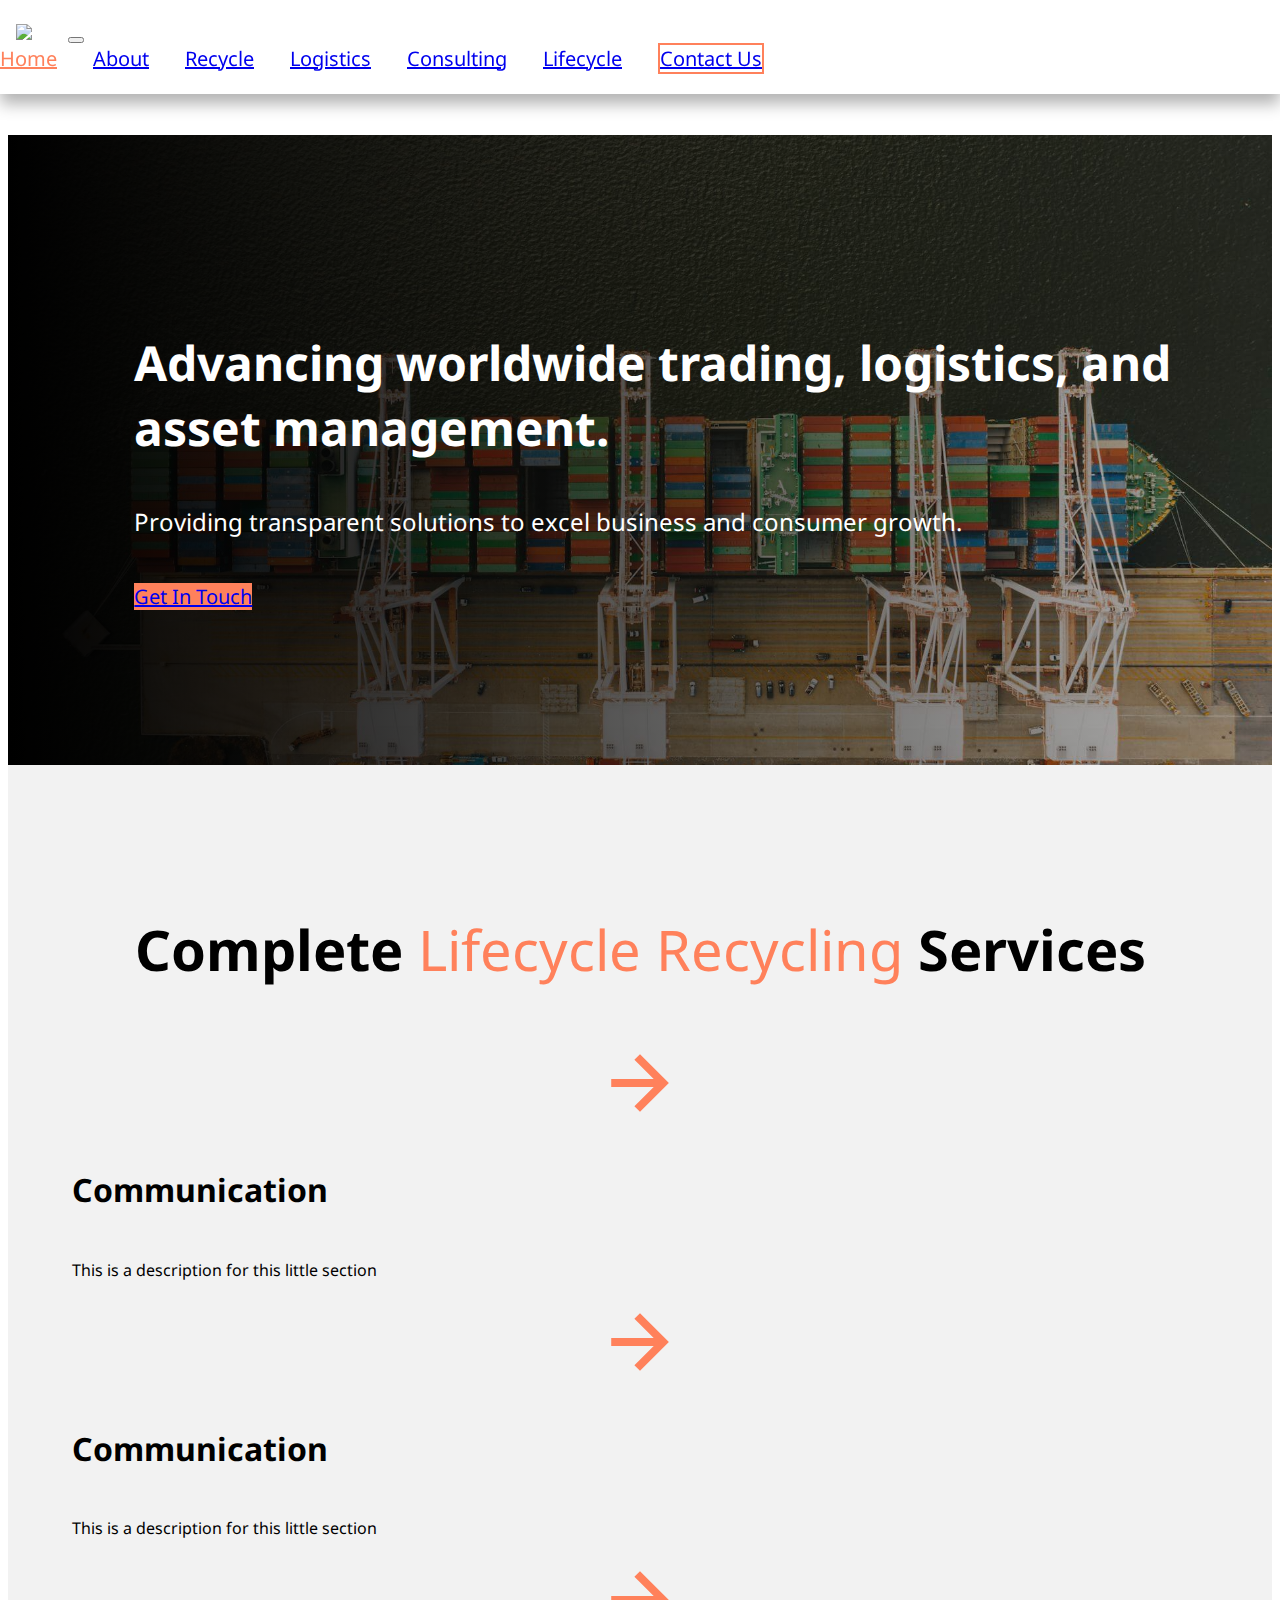
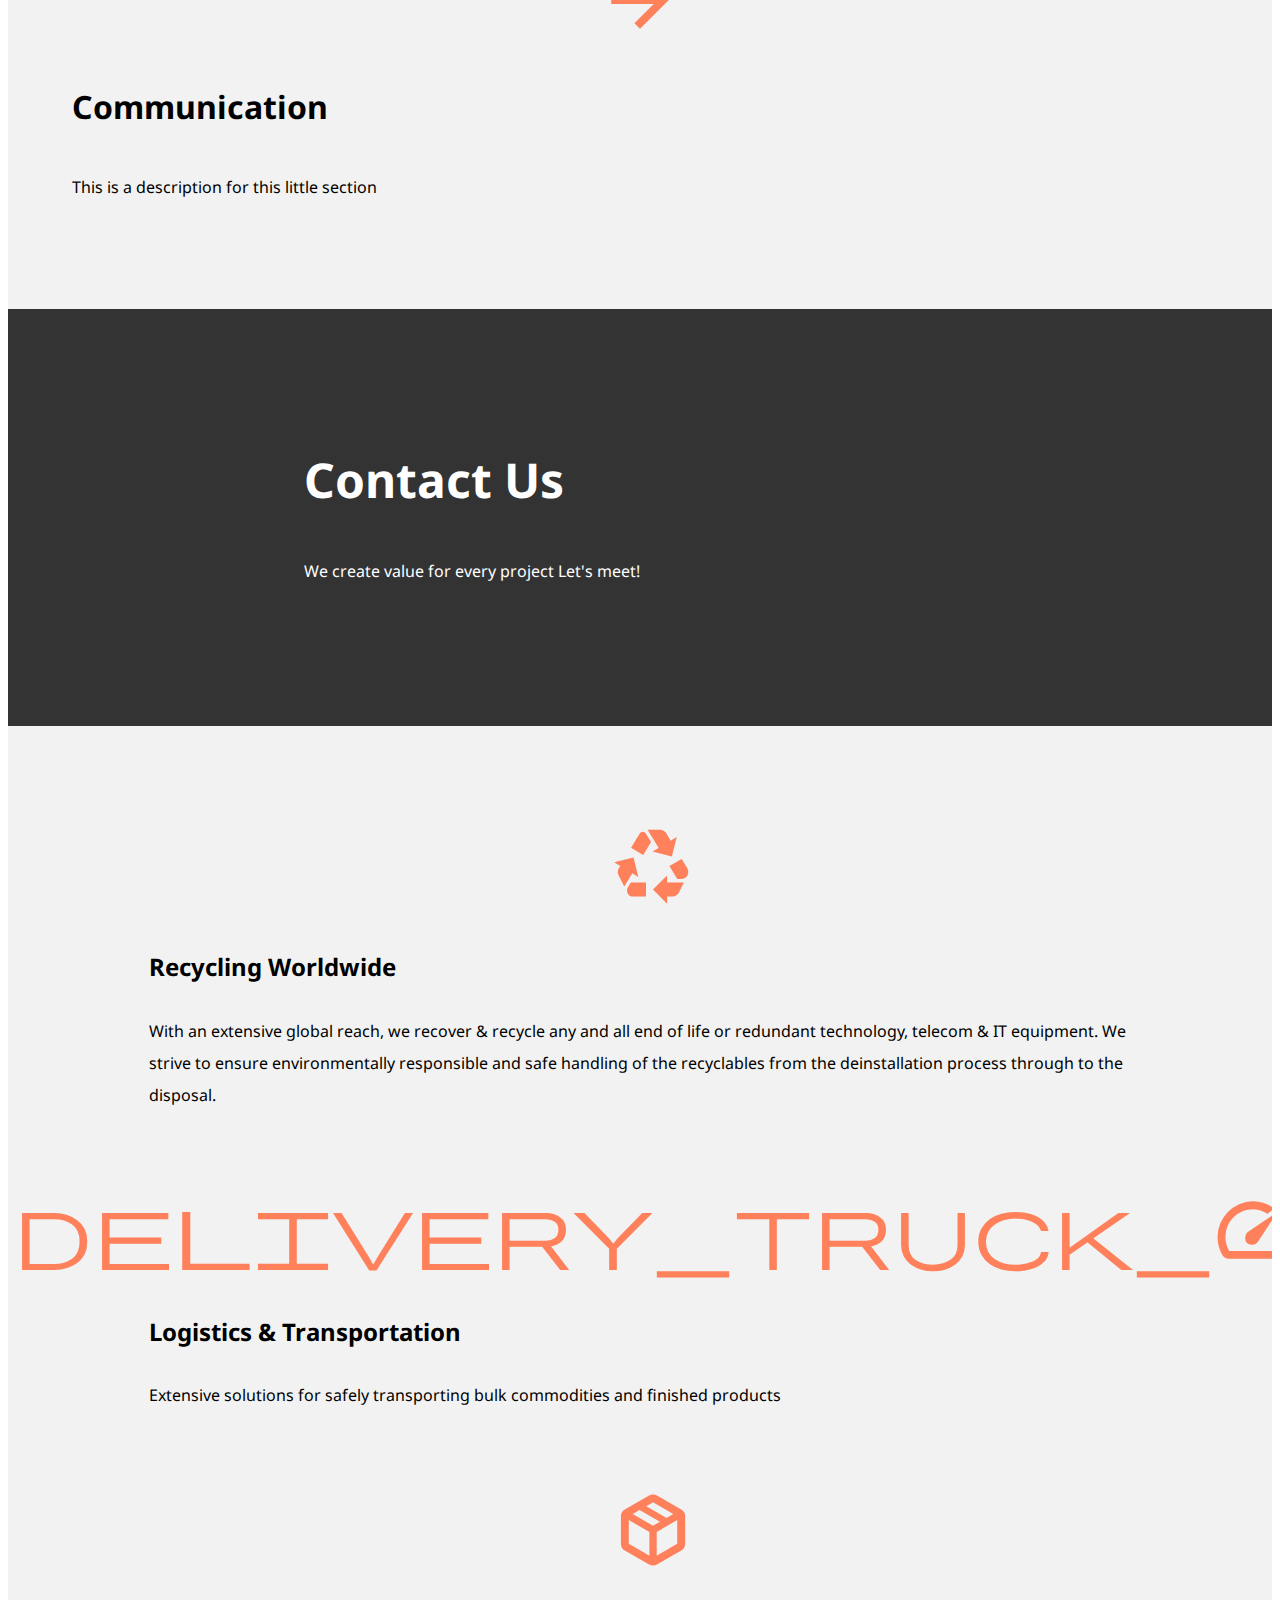
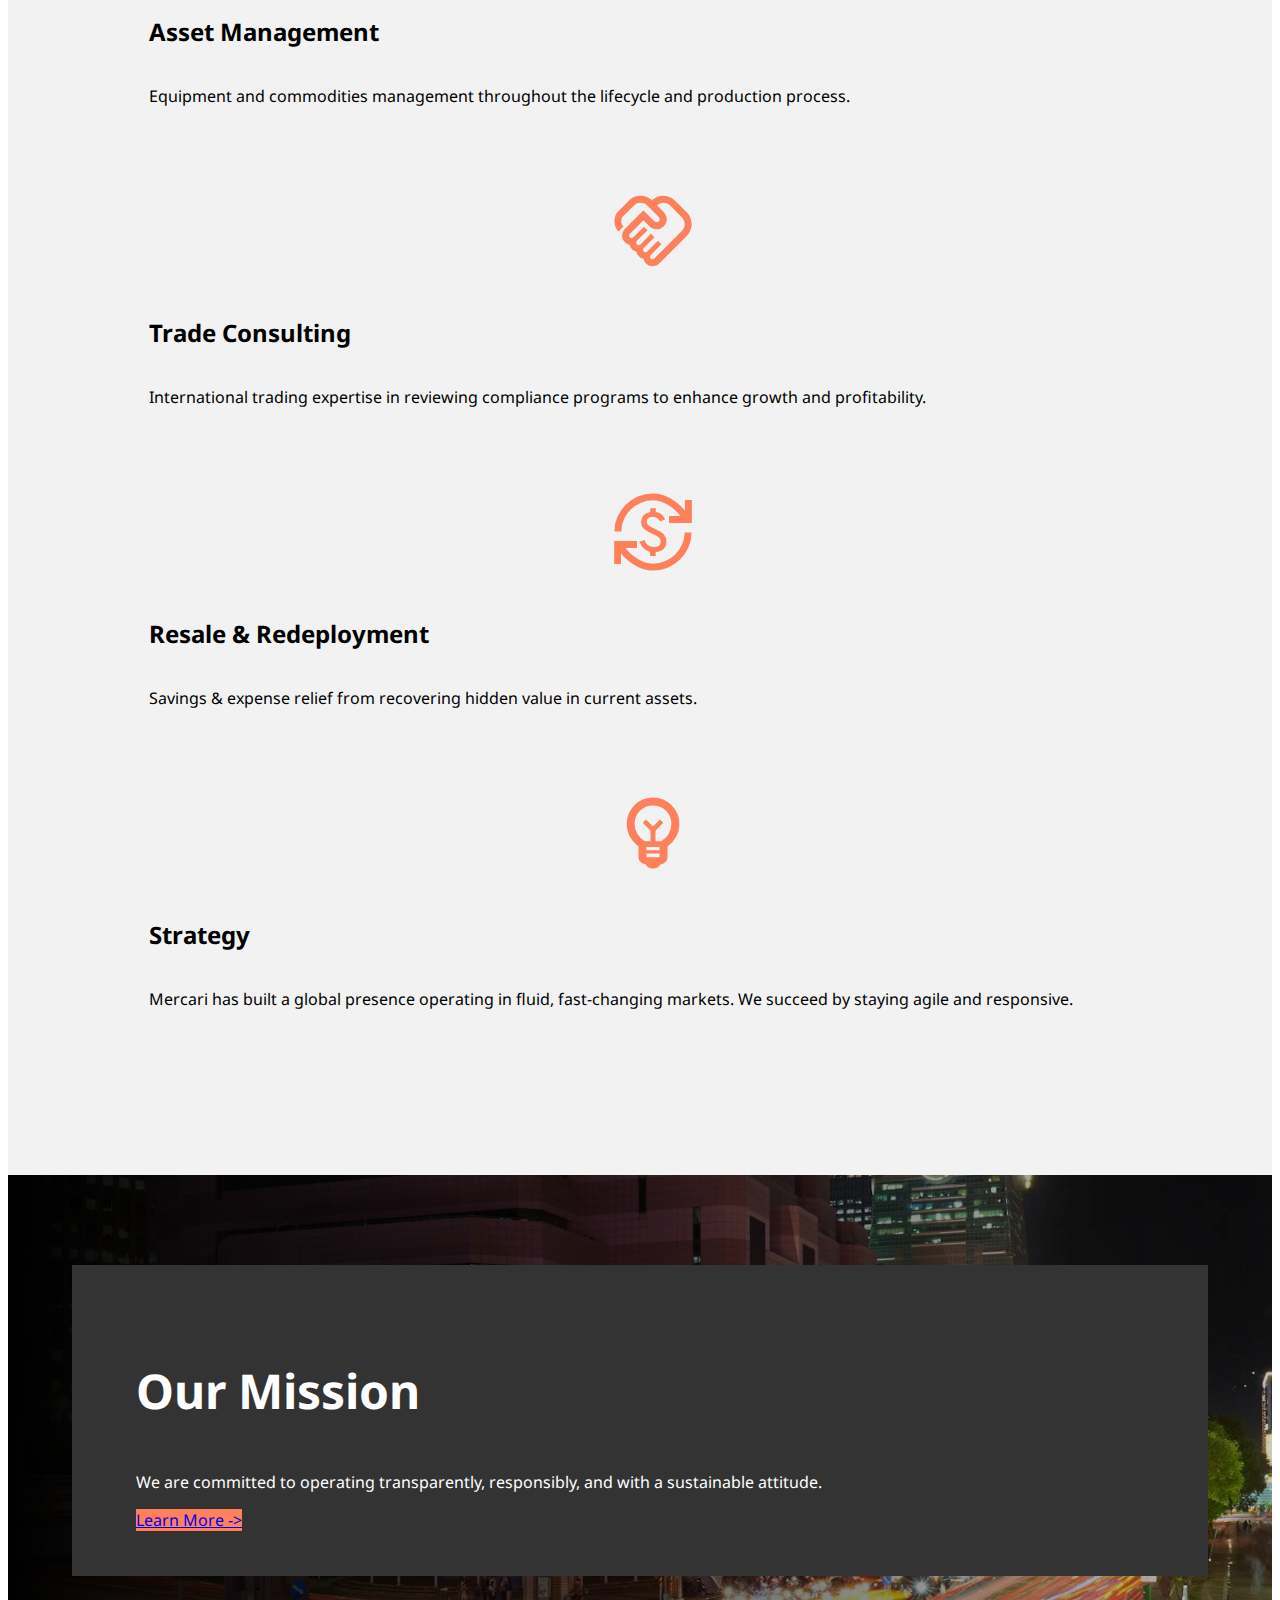
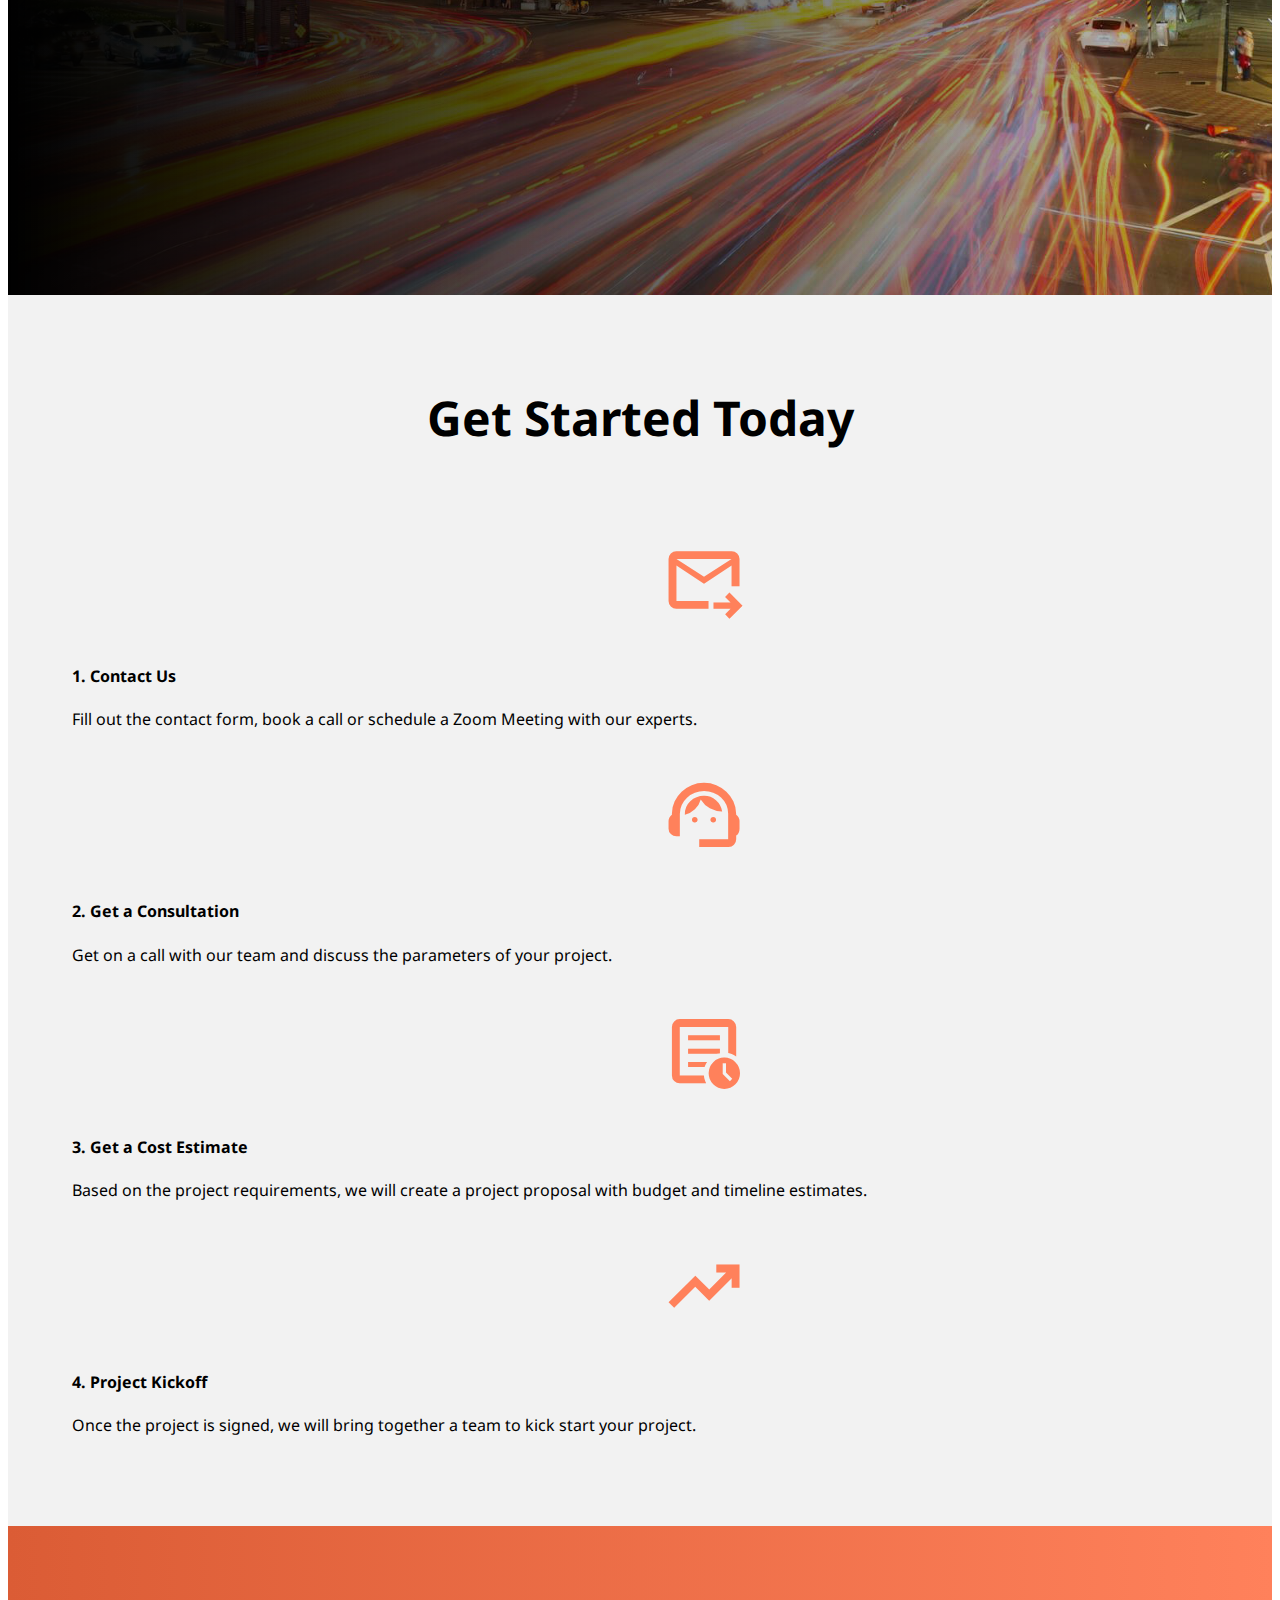
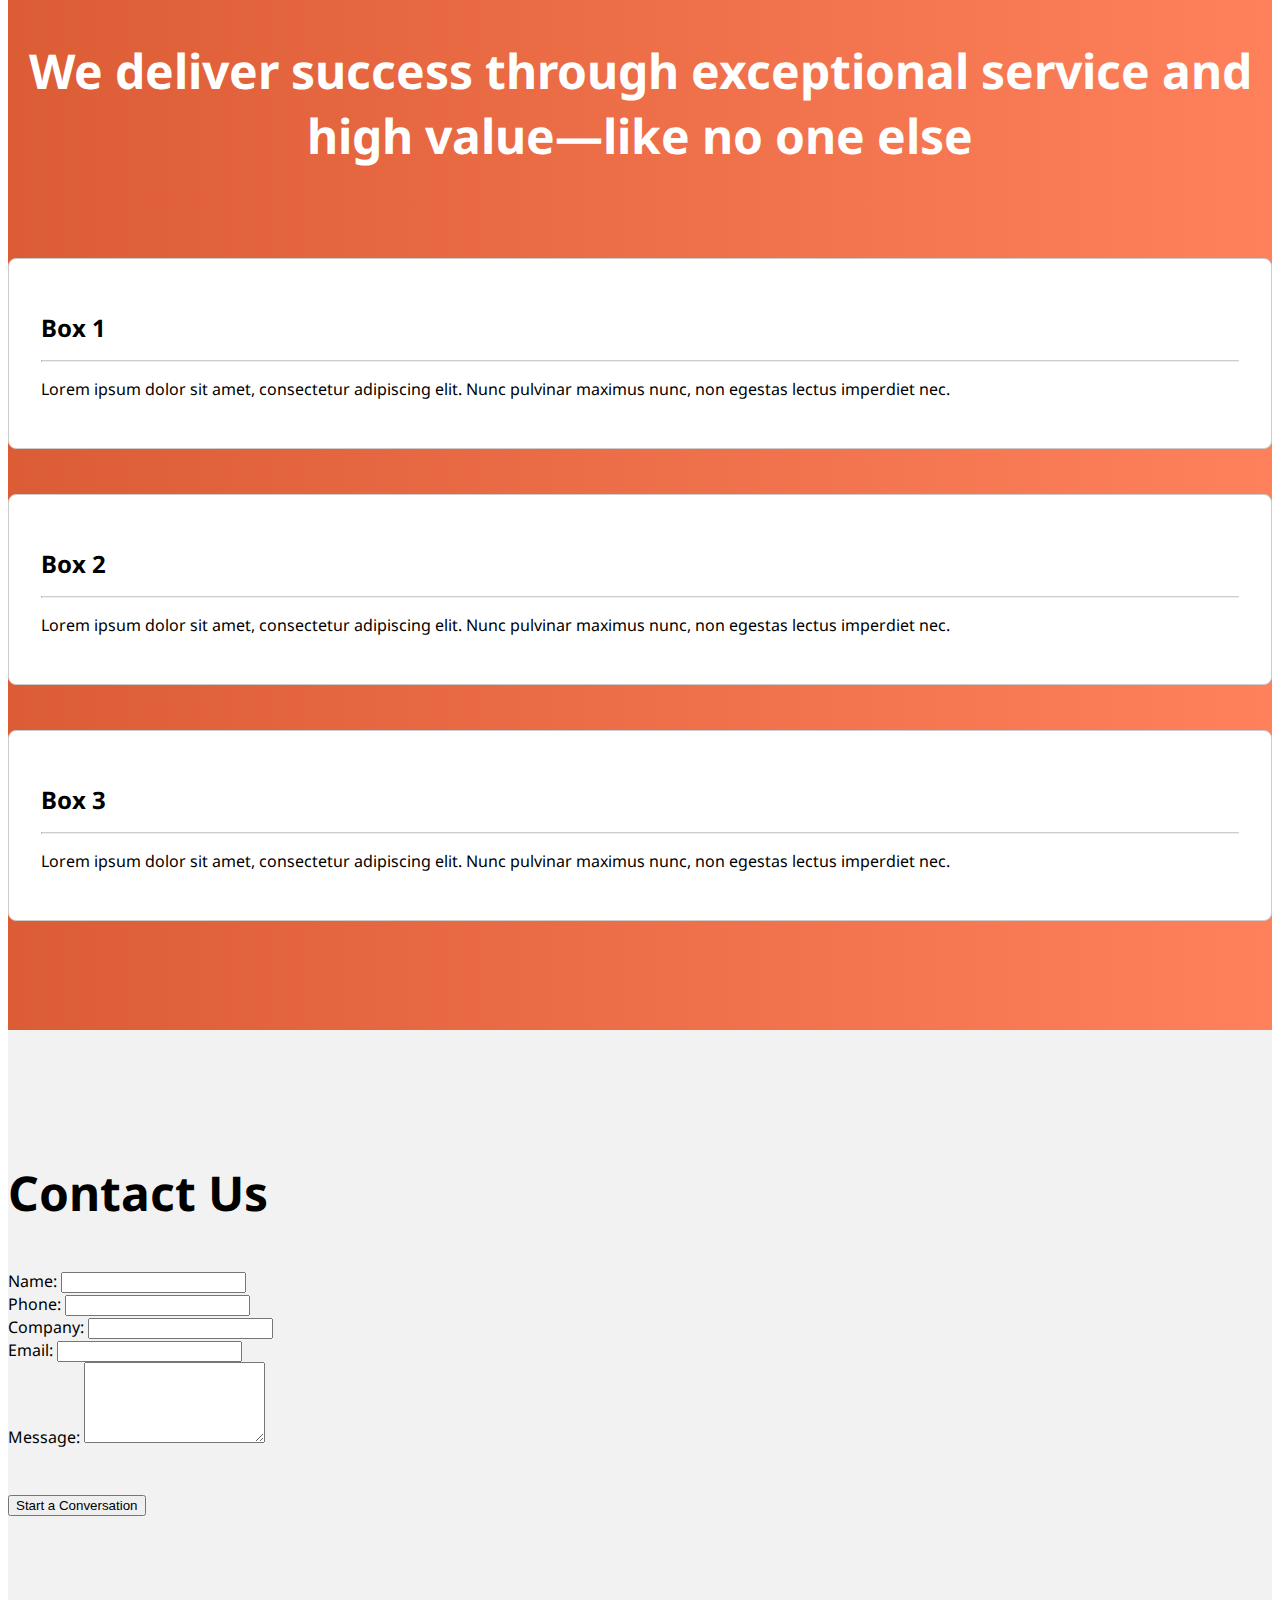
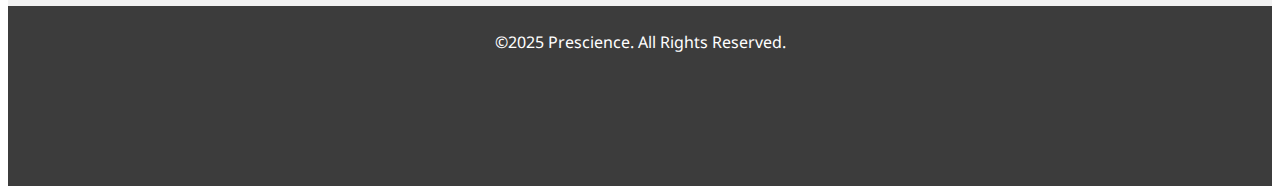
==== index.html @ e4c530d8 "check out those commits" ====
<!DOCTYPE html>
<html lang="en">
<head>
<link rel="icon" type="image/x-icon" href="favicon/favicon.ico">
<link rel="apple-touch-icon" sizes="180x180" href="favicon/apple-touch-icon.png">
<link rel="icon" type="image/png" sizes="32x32" href="favicon/favicon-32x32.png">
<link rel="icon" type="image/png" sizes="16x16" href="favicon/favicon-16x16.png">
<link rel="manifest" href="favicon/site.webmanifest">
<!--
<link rel="stylesheet" href="css/animate.css">
 -->
<meta charset="utf-8">
<meta name="viewport" content="width=device-width, initial-scale=1, shrink-to-fit=yes">
<meta name=”description” content="testing.">
<title>Prescience | Best in Class Consulting</title>
<link rel="preconnect" href="https://fonts.googleapis.com">
<link rel="preconnect" href="https://fonts.gstatic.com" crossorigin>
<link href="https://fonts.googleapis.com/css2?family=Noto+Sans:ital,wght@0,100;0,400;0,700;1,100;1,400;1,700&family=Poppins:wght@700&display=swap" rel="stylesheet"> 
<link rel="stylesheet" href="https://fonts.googleapis.com/css2?family=Material+Symbols+Outlined:opsz,wght,FILL,GRAD@20..48,100..700,0..1,0..1&display=swap"> 
<link href="https://cdn.jsdelivr.net/npm/bootstrap@5.3.0-alpha3/dist/css/bootstrap.min.css" rel="stylesheet" integrity="sha384-KK94CHFLLe+nY2dmCWGMq91rCGa5gtU4mk92HdvYe+M/SXH301p5ILy+dN9+nJOZ" crossorigin="anonymous">
<link rel="stylesheet" href="css/main.min.css">
</head>
<body>

 <nav class="navbar navbar-expand-lg">
    <div class="container-fluid">
      <a class="navbar-brand" href="index.html"><img class="navbar-logo" src="img/prescience-logo.png"></a>
      <button class="navbar-toggler" type="button" data-bs-toggle="collapse" data-bs-target="#navbarNavAltMarkup" aria-controls="navbarNavAltMarkup" aria-expanded="false" aria-label="Toggle navigation">
        <span class="navbar-toggler-icon"></span>
      </button>
      <div class="collapse navbar-collapse" id="navbarNavAltMarkup">
        <div class="navbar-nav">
          <a class="nav-link active" aria-current="page" href="index.html">Home</a>
          <a class="nav-link" href="about.html">About</a>
          <a class="nav-link" href="recycle.html">Recycle</a>
          <a class="nav-link" href="logistics.html">Logistics</a>
          <a class="nav-link" href="consulting.html">Consulting</a>
          <a class="nav-link" href="lifecycle.html">Lifecycle</a>
          <a class="nav-link contact-us-nav" href="contact-us.html">Contact Us</a>
        </div>
        <!--<form class="d-flex nav-search" role="search">
            <input class="form-control me-2" type="search" placeholder="Search" aria-label="Search">
            <button class="btn btn-outline-success" type="submit">Search</button>
          </form>-->
      </div>
    </div>
  </nav>
<section class="content container-fluid">

  <section class="intro-hero container-fluid">
    <div class="hero-img-container">
    <img src="img/cargo-ship-top-view.jpg" alt="Hero Image" class="hero-img img-fluid">
    </div>
    <div class="hero-overlay">
      <div class="hero-content row">
        <div class="col-12">
      <h2>Advancing worldwide trading, logistics, and asset management.</h2>
      <p>Providing transparent solutions to excel business and consumer growth.</p>
      </div>
      <div class="col-12">
      <a href="contact-us.html" class="btn btn-primary">Get In Touch</a>
      </div>
    </div>
  </section>

<section class="intro-callout-section container-fluid d-flex flex-column align-items-center justify-content-center">
  <div class="row">
    <div class="col-12 col-sm-12 col-md-12 col-lg-6 intro-callout-heading">
      <h3>Complete <b>Lifecycle Recycling</b> Services</h3>
    </div>
    <div class="col-12 col-sm-12 col-md-12 col-lg-6 intro-callout-body">
      <div class="row">
        <div class="col-12">
          <div class="row">
          <div class="col-2">
            <span class="material-symbols-outlined intro-callout-icon">arrow_forward</span>
          </div>
          <div class="col-10">
         <h4>Communication</h4>
         <p>This is a description for this little section</p>
         </div>
         </div>
        </div>
        <div class="col-12">
          <div class="row">
          <div class="col-2">
            <span class="material-symbols-outlined intro-callout-icon">arrow_forward</span>
          </div>
          <div class="col-10">
         <h4>Communication</h4>
         <p>This is a description for this little section</p>
         </div>
         </div>
        </div>
        <div class="col-12">
          <div class="row">
          <div class="col-2">
            <span class="material-symbols-outlined intro-callout-icon">arrow_forward</span>
          </div>
          <div class="col-10">
         <h4>Communication</h4>
         <p>This is a description for this little section</p>
         </div>
         </div>
        </div>
      </div>
    </div>
  </div>
</section>

<section class="container-fluid contact-callout-section">
  <div class="cover-container d-flex w-100 h-100 p-3 mx-auto flex-column">
  <main class="px-3">
      <h3>Contact Us</h3>
      <p>We create value for every project Let's meet!</p>
      <p>
        <a href="contact-us.html" class="btn btn-light border-white bg-white">Contact Us</a>
      </p>
    </main>
    </div>
</section>

<section class="container-fluid services-description">
  <div class="row">
    <div class="col-12 col-sm-12 col-md-12 col-lg-4 services-desc-cell">
      <a class="services-desc-overlay" href="recycle.html">
      <span class="material-symbols-outlined services-desc-icon">recycling</span>
      <h4>Recycling Worldwide</h4>
      <p>With an extensive global reach, we recover & recycle any and all end of life or redundant technology, telecom & IT equipment. We strive to ensure environmentally responsible and safe handling of the recyclables from the deinstallation process through to the disposal.</p>
    </a>
    </div>
    <div class="col-12 col-sm-12 col-md-12 col-lg-4 services-desc-cell">
      <a class="services-desc-overlay" href="logistics.html">
        <span class="material-symbols-outlined services-desc-icon">delivery_truck_speed</span>
      <h4>Logistics &amp; Transportation</h4>
      <p>Extensive solutions for safely transporting bulk commodities and finished products</p>
    </a>
    </div>
    <div class="col-12 col-sm-12 col-md-12 col-lg-4 services-desc-cell">
      <a class="services-desc-overlay" href="lifecycle.html">
        <span class="material-symbols-outlined services-desc-icon">package_2</span>
      <h4>Asset Management</h4>
      <p>Equipment and commodities management throughout the lifecycle and production process.</p>
    </a>
    </div>
    <div class="col-12 col-sm-12 col-md-12 col-lg-4 services-desc-cell">
      <a class="services-desc-overlay" href="consulting.html">
        <span class="material-symbols-outlined services-desc-icon">handshake</span>
      <h4>Trade Consulting</h4>
      <p>International trading expertise in reviewing compliance programs to enhance growth and profitability.</p>
    </a>
    </div>
    <div class="col-12 col-sm-12 col-md-12 col-lg-4 services-desc-cell">
      <a class="services-desc-overlay" href="lifecycle.html">
        <span class="material-symbols-outlined services-desc-icon">currency_exchange</span>
      <h4>Resale &amp; Redeployment</h4>
      <p>Savings &amp; expense relief from recovering hidden value in current assets.</p>
    </a>
    </div>
    <div class="col-12 col-sm-12 col-md-12 col-lg-4 services-desc-cell">
      <a class="services-desc-overlay" href="consulting.html">
        <span class="material-symbols-outlined services-desc-icon">emoji_objects</span>
      <h4>Strategy</h4>
      <p>Mercari has built a global presence operating in fluid, fast-changing markets. We succeed by staying agile and responsive.</p>
      </a>
    </div>
  </div>
</section>


<section class="our-mission-section container-fluid">
  <div class="row">
    <div class="col-5 our-mission-float">
      <div class="row">
        <div class="col-12">
          <h3>Our Mission</h3>
        </div>
        <div class="col-12">
          <p>We are committed to operating transparently, responsibly, and with a sustainable attitude.</p>
        </div>
        <div class="col-12 callout-button">
          <a class="btn btn-primary learn-more" href="about.html" role="button">Learn More -></a>
        </div> 
      </div>
    </div>
  </div>
  </section>


<section class="container-fluid get-started">
  <div class="row">
    <div class="col-12 get-started-head">
      <h3>Get Started Today</h3>
    </div>
    <div class="col-12 get-started-body">
      <div class="row">
    <div class="col-12 col-md-6 col-lg-3 get-started-quad">
      <span class="material-symbols-outlined get-started-icon">forward_to_inbox</span>
      <h4>1. Contact Us</h4>
      <p> Fill out the contact form, book a call or schedule a Zoom Meeting with our experts.</p>
      </div>
      <div class="col-12 col-md-6 col-lg-3 get-started-quad">
        <span class="material-symbols-outlined get-started-icon">support_agent</span>
      <h4>2. Get a Consultation</h4>
      <p>Get on a call with our team and discuss the parameters of your project.</p>
    </div>
    <div class="col-12 col-md-6 col-lg-3 get-started-quad">
      <span class="material-symbols-outlined get-started-icon">overview</span>
      <h4>3. Get a Cost Estimate</h4>
      <p>Based on the project requirements, we will create a project proposal with budget and timeline estimates.</p>
    </div>
    <div class="col-12 col-md-6 col-lg-3 get-started-quad">
      <span class="material-symbols-outlined get-started-icon">trending_up</span>
      <h4>4. Project Kickoff</h4>
      <p>Once the project is signed, we will bring together a team to kick start your project.</p>
    </div>
    </div>
  </div>
</div>
</section>
<!--
  <section class="about-callout-section container-fluid">
    <div class="row">
      <div class="col-12 about-callout-header">
        <h3>About Us</h3>
      </div>
      <div class="col-12 about-callout-body">
        <p>Learn more about us and how awesome we are.</p>
        <div class="col-12 callout-button">
          <a class="btn btn-primary learn-more" href="#" role="button">Learn More -></a>
        </div> 
      </div>
    </div>
  </section>
-->

  <section class="triple-box-section container-fluid">
    <div class="row">
      <div class="col-12 triple-box-header">
          <h3>We deliver success through exceptional service and high value—like no one else</h3>
      </div> 
    </div>
    <div class="container">
      <div class="row">
        <div class="col-md-6 col-lg-4">
          <div class="box">
            <h2 class="box-heading">Box 1</h2>
            <hr class="box-divider">
            <p class="box-content">
              Lorem ipsum dolor sit amet, consectetur adipiscing elit.
              Nunc pulvinar maximus nunc, non egestas lectus imperdiet nec.
            </p>
          </div>
        </div>
        <div class="col-md-6 col-lg-4">
          <div class="box">
            <h2 class="box-heading">Box 2</h2>
            <hr class="box-divider">
            <p class="box-content">
              Lorem ipsum dolor sit amet, consectetur adipiscing elit.
              Nunc pulvinar maximus nunc, non egestas lectus imperdiet nec.
            </p>
          </div>
        </div>
        <div class="col-md-6 col-lg-4">
          <div class="box">
            <h2 class="box-heading">Box 3</h2>
            <hr class="box-divider">
            <p class="box-content">
              Lorem ipsum dolor sit amet, consectetur adipiscing elit.
              Nunc pulvinar maximus nunc, non egestas lectus imperdiet nec.
            </p>
          </div>
        </div>
      </div>
    </div>
  </section>


  <section class="contact-us-section" id="contact-us">
    <div class="container">
      <div class="row">
        <div class="col-md-8 offset-md-2">
          <h2>Contact Us</h2>
          <form id="contact-form">
            <div class="row">
              <div class="col-md-6">
                <label for="name">Name:</label>
                <input type="text" class="form-control" id="name" required>
              </div>
              <div class="col-md-6">
                <label for="phone">Phone:</label>
                <input type="tel" class="form-control" id="phone" required>
              </div>
            </div>
            <div class="row">
              <div class="col-md-6">
                <label for="company">Company:</label>
                <input type="text" class="form-control" id="company">
              </div>
              <div class="col-md-6">
                <label for="email">Email:</label>
                <input type="email" class="form-control" id="email" required>
              </div>
            </div>
            <div class="form-group">
              <label for="message">Message:</label>  
  
              <textarea class="form-control" id="message" rows="5" required></textarea>
            </div>
            <button type="submit" class="btn btn-primary">Start  
   a Conversation</button>
          </form>
        </div>
      </div>
    </div>
  </section>

<footer class="footer-section container-fluid">
    <div class="row footer-top">

      
    <div class="col-12 col-sm-12 col-md-12 col-lg-4 footer-nav footer-copyright">
      <p>&copy;2025 Prescience. All Rights Reserved.</p>
      </div>
    
    <div class="col-12 col-sm-12 col-md-12 col-lg-4 footer-logo">
      <a href="index.html">
        <img alt="" src="img/prescience-logo-white.png">
      </a>
    </div>

    <div class="col-12 col-sm-12 col-md-12 col-lg-4 footer-nav">
      <a href="contact-us.html" class="footer-link">Contact Us</a>
      <a href="#" class="footer-link">Privacy Policy</a>
      <a href="#" class="footer-link">Terms &amp; Conditions</a>
    </div>
    </div>

</footer>


</section>

 <script src="https://cdn.jsdelivr.net/npm/bootstrap@5.3.0-alpha3/dist/js/bootstrap.bundle.min.js" integrity="sha384-ENjdO4Dr2bkBIFxQpeoTz1HIcje39Wm4jDKdf19U8gI4ddQ3GYNS7NTKfAdVQSZe" crossorigin="anonymous"></script>
 <script src="main.js"></script> 
</body>
</html>
---- css/main.min.css ----
body{font-family:"Noto Sans",sans-serif,"Noto Sans"}.content{margin-top:15vh;margin-left:0;margin-right:0;padding:0;width:100%;overflow:hidden}.navbar{position:fixed;top:0;left:0;width:100%;height:relative;z-index:100;background-color:#fff;padding-top:2.5vh;padding-bottom:2.5vh;box-shadow:0 10px 15px 0 rgba(0,0,0,.3)}.navbar .navbar-collapse{text-align:left}.navbar .navbar-brand{margin-right:2em;margin-left:1em;width:30vw}@media (min-width:768px){.navbar .navbar-brand{width:20vw}}@media (min-width:992px){.navbar .navbar-brand{width:12vw}}.navbar .navbar-brand .navbar-logo{left:0;top:0;width:100%}.navbar .nav-link{font-size:1.25em}@media (min-width:992px){.navbar .nav-link{margin-right:2vw}}@media (min-width:1200px){.navbar .nav-link{margin-right:2.5vw}}.navbar .nav-link:hover{color:#ff815b}.navbar .navbar-nav .nav-link.active,.navbar .navbar-nav .navbar-nav .nav-link.show{color:#ff815b}.navbar .navbar-nav .contact-us-nav{border:2px solid #ff815b}.navbar .navbar-nav .contact-us-nav:hover{color:#fff;background-color:#ff815b}.navbar .navbar-nav .contact-us-nav.active{color:#fff;background-color:#ff815b}.navbar .nav-search{position:absolute;right:5%}.navbar .nav-search .btn{color:#000;border-color:#ff815b}.navbar .nav-search .btn:hover{background-color:#ff815b;color:#fff}footer{background-color:#3c3c3c;height:30vh;overflow:hidden;width:100%;margin:auto;text-align:center;display:grid;place-items:center}@media (min-width:992px){footer{height:20vh}}footer .footer-top{padding:1vh 0;margin:auto;width:100%}footer .footer-logo{margin:auto;text-align:center;min-height:10vh}@media (min-width:992px){footer .footer-logo{height:15vh}}@media (min-width:1200px){footer .footer-logo{height:20vh}}footer .footer-logo img{height:10vh}@media (min-width:992px){footer .footer-logo img{height:15vh}}@media (min-width:1200px){footer .footer-logo img{height:20vh}}footer .footer-nav{margin:auto;text-align:center}footer .footer-nav .footer-link{text-decoration:none;padding-bottom:.5vw;color:#fff;display:block}footer .footer-nav .footer-link:hover{color:#ff815b}footer .footer-copyright{margin:auto}footer .footer-copyright p{color:#fff}.content{background-color:#f2f2f2}.intro-hero{position:relative;overflow:hidden;padding:0;max-height:70vh}.intro-hero .hero-img-container{width:100%;padding:0;margin:auto}.intro-hero .hero-img-container .hero-img{width:100%;height:auto}.intro-hero .hero-overlay{position:absolute;top:0;left:0;width:100%;height:100%;background-image:linear-gradient(to right,#000,rgba(51,51,51,.25));color:#fff;text-shadow:0 1px 3px rgba(0,0,0,.01);display:flex;justify-content:center;align-items:center}.intro-hero .hero-overlay .hero-content{padding-left:10%;margin:auto;width:100%}.intro-hero .hero-overlay .hero-content h2{font-size:2em;margin-bottom:2vh;font:Poppins,sans-serif,Poppins;font-weight:700}@media (min-width:768px){.intro-hero .hero-overlay .hero-content h2{margin-bottom:5vh;font-size:3em}}.intro-hero .hero-overlay .hero-content p{font-size:1em;margin-bottom:2vh}@media (min-width:768px){.intro-hero .hero-overlay .hero-content p{margin-bottom:5vh;font-size:1.5em}}.intro-hero .hero-overlay .hero-content .btn{font-size:1em;background-color:#ff815b;border-color:#ff815b}.intro-hero .hero-overlay .hero-content .btn:hover{background-color:#ff5b5b;border-color:#ff5b5b}@media (min-width:768px){.intro-hero .hero-overlay .hero-content .btn{font-size:1.25em}}.intro-callout-section{padding:10vh 5vw}.intro-callout-section .intro-callout-heading{display:flex;justify-content:center;align-items:center}.intro-callout-section .intro-callout-heading h3{font:Poppins,sans-serif,Poppins;font-size:3.5em}.intro-callout-section .intro-callout-heading h3 b{color:#ff815b;font-weight:400}.intro-callout-section .intro-callout-body .intro-callout-icon{font-size:5em;color:#ff815b;font-weight:900;display:flex;justify-content:center;align-items:center;margin-bottom:5vh}.intro-callout-section .intro-callout-body h4{font-weight:700;font-size:2em}.intro-callout-section .intro-callout-body p{line-height:2em}.our-mission-section{background-image:url(../img/light-streaks-traffic.jpg),linear-gradient(to right,#000,rgba(51,51,51,.25));background-size:cover;background-position:center center;background-blend-mode:multiply;height:auto;min-height:60vh;padding:10vh 5vw;margin-bottom:10vh}.our-mission-section .our-mission-float{background-color:#333;padding:5vh 5vw;width:100%}@media (min-width:768px){.our-mission-section .our-mission-float{width:auto;display:grid;place-items:right}}@media (min-width:992px){.our-mission-section .our-mission-float{width:auto}}.our-mission-section .our-mission-float h3{font:Poppins,sans-serif,Poppins;font-weight:700;font-size:3em;color:#fff}.our-mission-section .our-mission-float p{color:#fff}.our-mission-section .our-mission-float .learn-more{background-color:#ff815b;border-color:#ff815b}.our-mission-section .our-mission-float .learn-more:hover{background-color:#ff5b5b;border-color:#ff5b5b}.get-started{margin-bottom:10vh}.get-started .get-started-head{margin:auto;text-align:center;width:100%;margin-bottom:10vh}.get-started .get-started-head h3{font:Poppins,sans-serif,Poppins;font-weight:700;font-size:3em;color:#000}.get-started .get-started-body{padding:0 5vw;margin:auto;width:100%}.get-started .get-started-body .get-started-quad{margin-bottom:1.5rem;text-align:left}@media (min-width:0px){.get-started .get-started-body .get-started-quad{text-align:center}}@media (min-width:768px){.get-started .get-started-body .get-started-quad{text-align:left}}.get-started .get-started-body .get-started-quad p{margin-bottom:5vh}.get-started .get-started-body .get-started-quad .get-started-icon{font-size:5em;color:#ff815b;font-weight:900;display:flex;justify-content:center;align-items:center;margin-bottom:5vh}.contact-callout-section{background-color:#333;width:100%;height:auto;padding:10vh 0}.contact-callout-section .cover-container{margin:auto;max-width:42em}.contact-callout-section .cover-container h3{font:Poppins,sans-serif,Poppins;font-weight:700;font-size:3em;color:#fff}.contact-callout-section .cover-container p{font:"Noto Sans",sans-serif,"Noto Sans";color:#fff}.services-description{padding:10vh 10vw}.services-description .services-desc-cell{display:block;position:relative;margin-bottom:5vh}.services-description .services-desc-cell a{text-decoration:none;color:#000;display:block;width:100%;height:100%;padding:1vh 1vw}.services-description .services-desc-cell a:hover{position:relative;z-index:1;transform:translateY(-5px);box-shadow:0 5px 10px rgba(0,0,0,.2);transition:all .2s ease-in-out}.services-description .services-desc-cell a h4{font:Poppins,sans-serif,Poppins;font-weight:700;font-size:1.5em}.services-description .services-desc-cell a p{line-height:2em}.services-description .services-desc-cell a .services-desc-icon{font-size:5em;color:#ff815b;font-weight:900;display:flex;justify-content:center;align-items:center;margin-bottom:5vh}.about-callout-section{height:auto;min-height:40vh;background-color:#333;padding:5vh 5vw}.about-callout-section .about-callout-header h3{font:Poppins,sans-serif,Poppins;font-weight:700;font-size:3em;color:#fff}.about-callout-section .about-callout-body p{font:"Noto Sans",sans-serif,"Noto Sans";color:#fff}.about-callout-section .about-callout-body .learn-more{background-color:#fff;border-color:#fff;color:#000}.about-callout-section .about-callout-body .learn-more:hover{background-color:#ff815b;border-color:#ff815b;color:#fff}.about-callout-section .about-callout-body a h4{font-size:1.25em}.btn-light,.btn-light:focus,.btn-light:hover{color:#333;text-shadow:none}.triple-box-section{padding:4rem 0;background-image:linear-gradient(to right,#db5c35,#ff815b)}.triple-box-section .triple-box-header{width:100%;margin:auto;text-align:center;margin-bottom:10vh}.triple-box-section .triple-box-header h3{text-align:center;font:Poppins,sans-serif,Poppins;font-weight:700;font-size:2em;color:#fff}@media (min-width:768px){.triple-box-section .triple-box-header h3{font-size:3em}}.triple-box-section .box{background-color:#fff;padding:2rem;border:1px solid #ccc;border-radius:.5rem;margin-bottom:5vh}.triple-box-section .box .box-heading{font-size:1.5rem;margin-bottom:1rem}.triple-box-section .box .box-divider{border-top:1px solid #ccc;margin:1rem 0}.triple-box-section .box .box-content{font-size:1rem}.contact-us-section{padding:10vh 0 10vh 0}.contact-us-section h2{font:Poppins,sans-serif,Poppins;font-size:3em;font-weight:700;margin-bottom:5vh}.contact-us-section form .form-group{margin-bottom:5vh}.sub-page-heading-section{background-color:#ff815b;height:auto;min-height:30vh;padding:10vh 5vw}.sub-page-heading-section .sub-page-heading-float{background-color:#fff;padding:5vh 5vw;width:100%}@media (min-width:768px){.sub-page-heading-section .sub-page-heading-float{width:auto;display:grid;place-items:right}}@media (min-width:992px){.sub-page-heading-section .sub-page-heading-float{width:auto}}.sub-page-heading-section .sub-page-heading-float h1{font:Poppins,sans-serif,Poppins;font-weight:700;font-size:3em}.sub-page-body-section{padding:10vh 10vw}.sub-page-body-section .sub-page-tagline{padding-bottom:5vh}.sub-page-body-section .sub-page-tagline h2{line-height:1.5em}.sub-page-body-section .sub-page-body-content h3{font-weight:700}
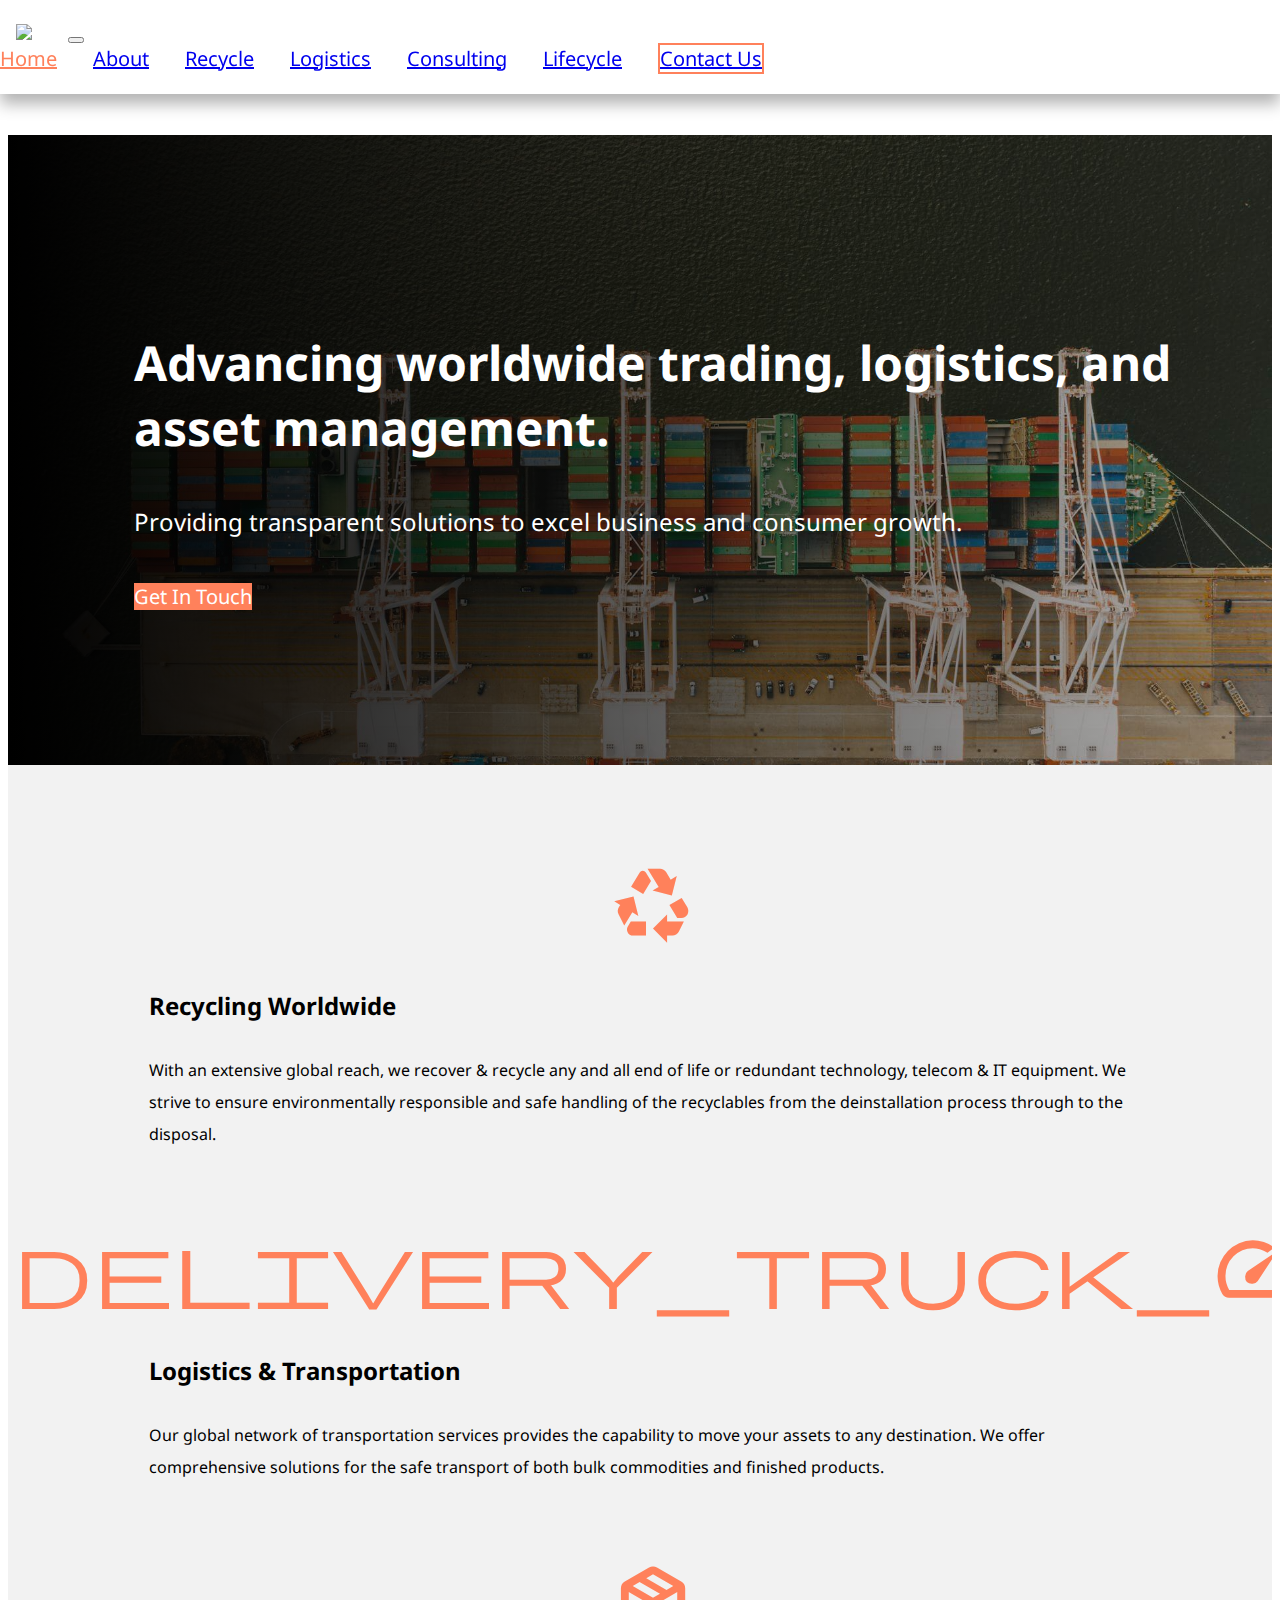
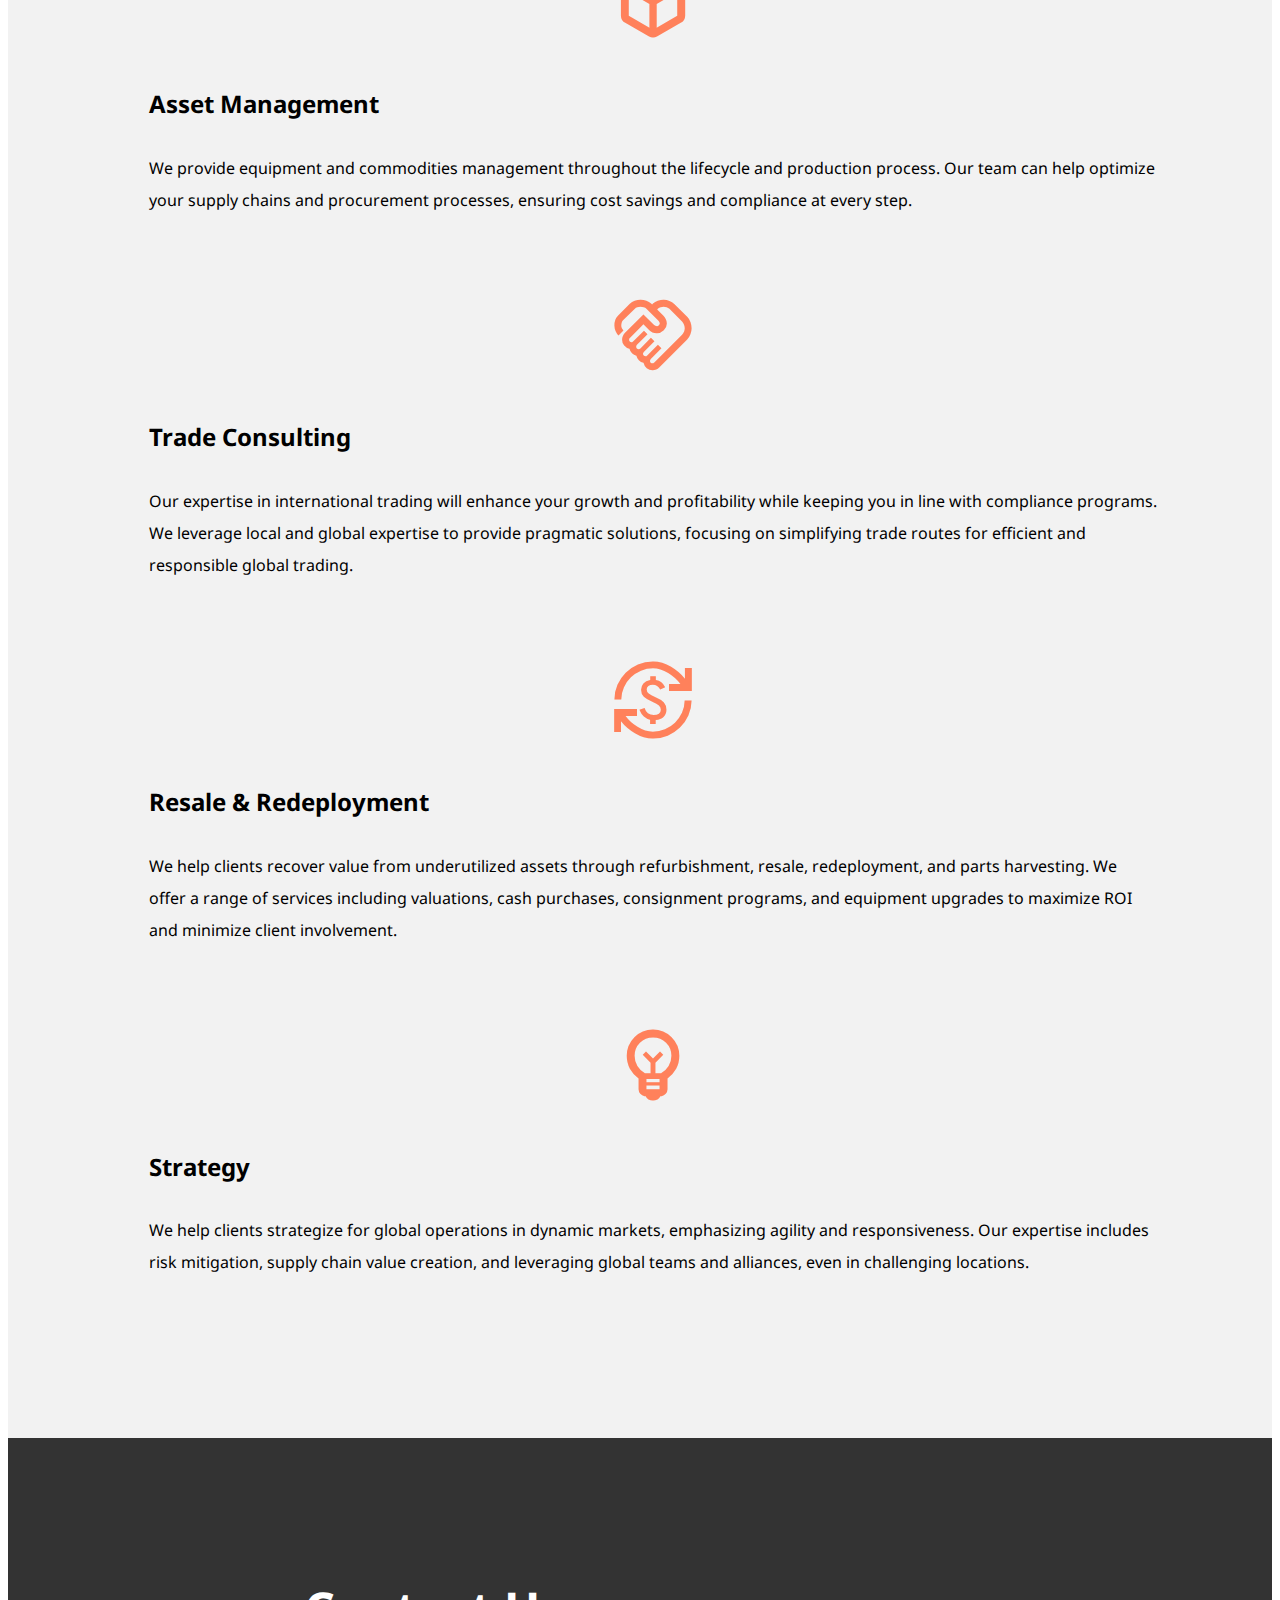
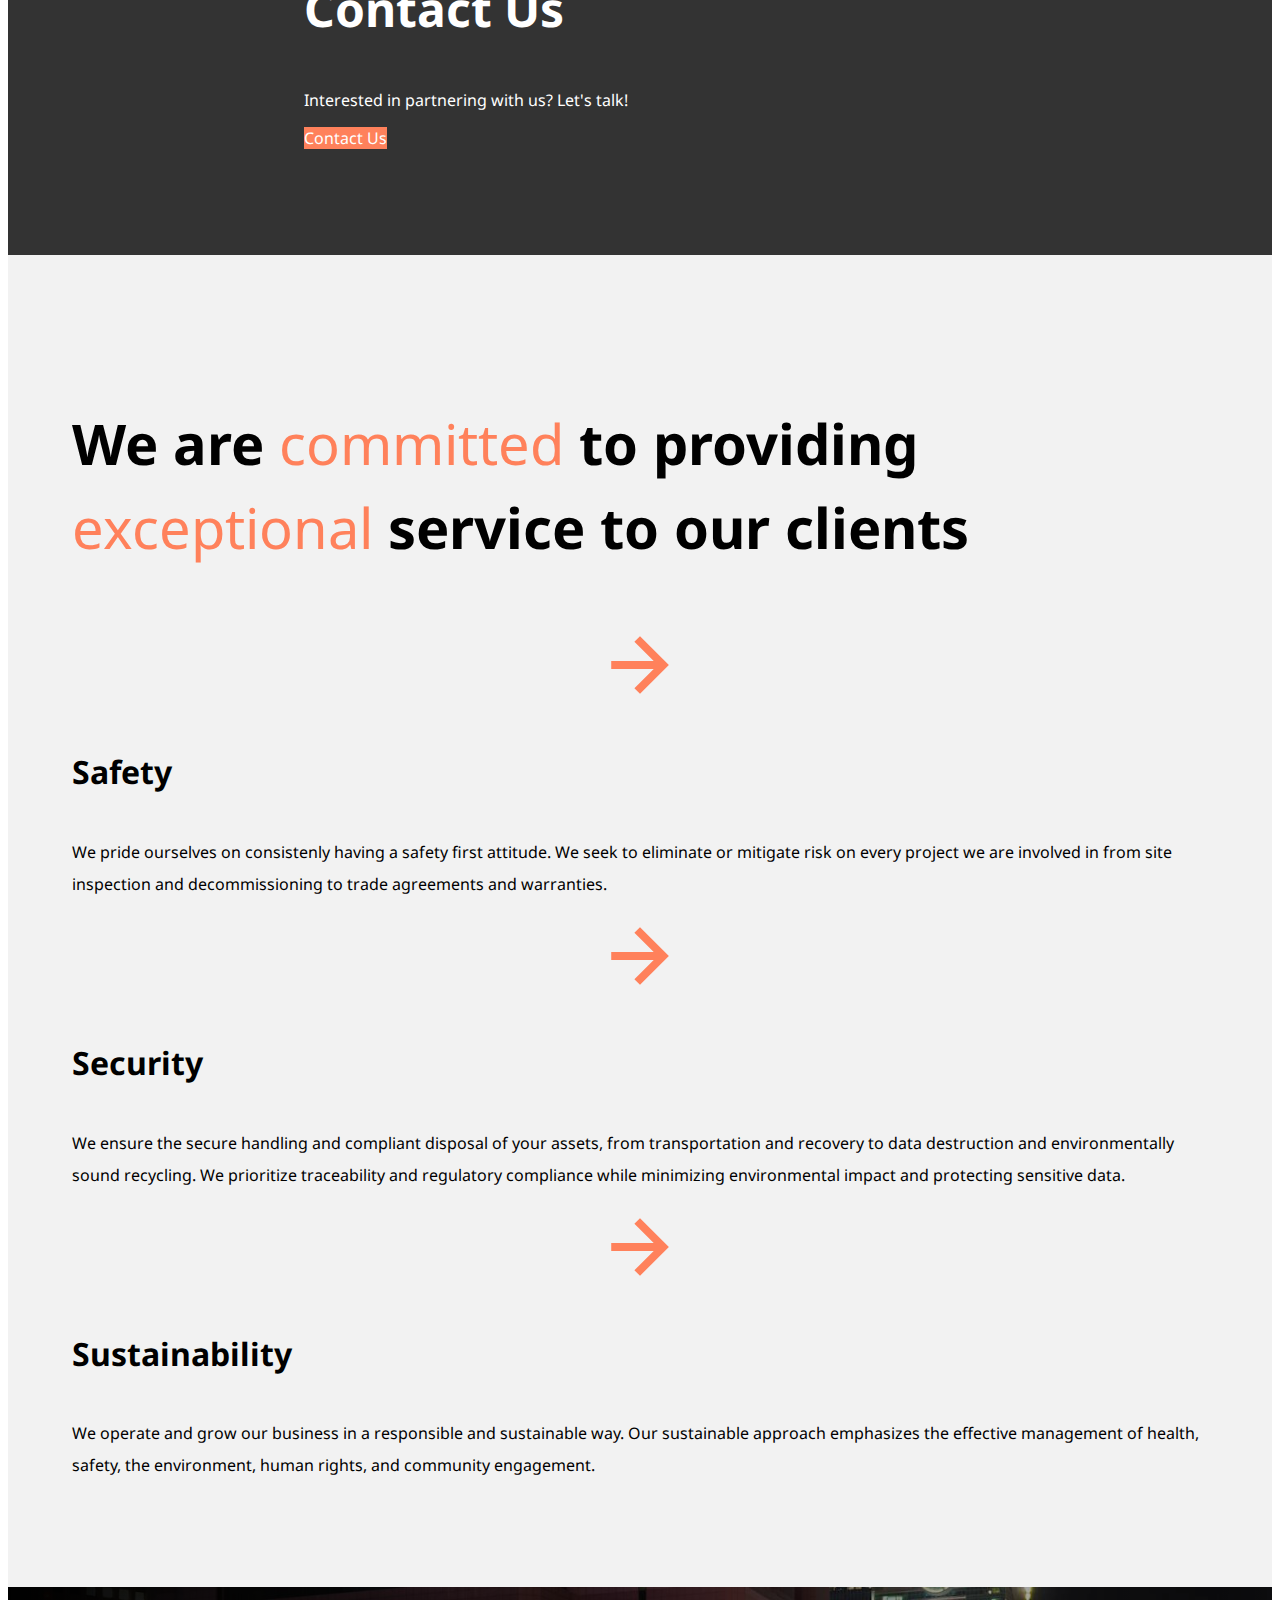
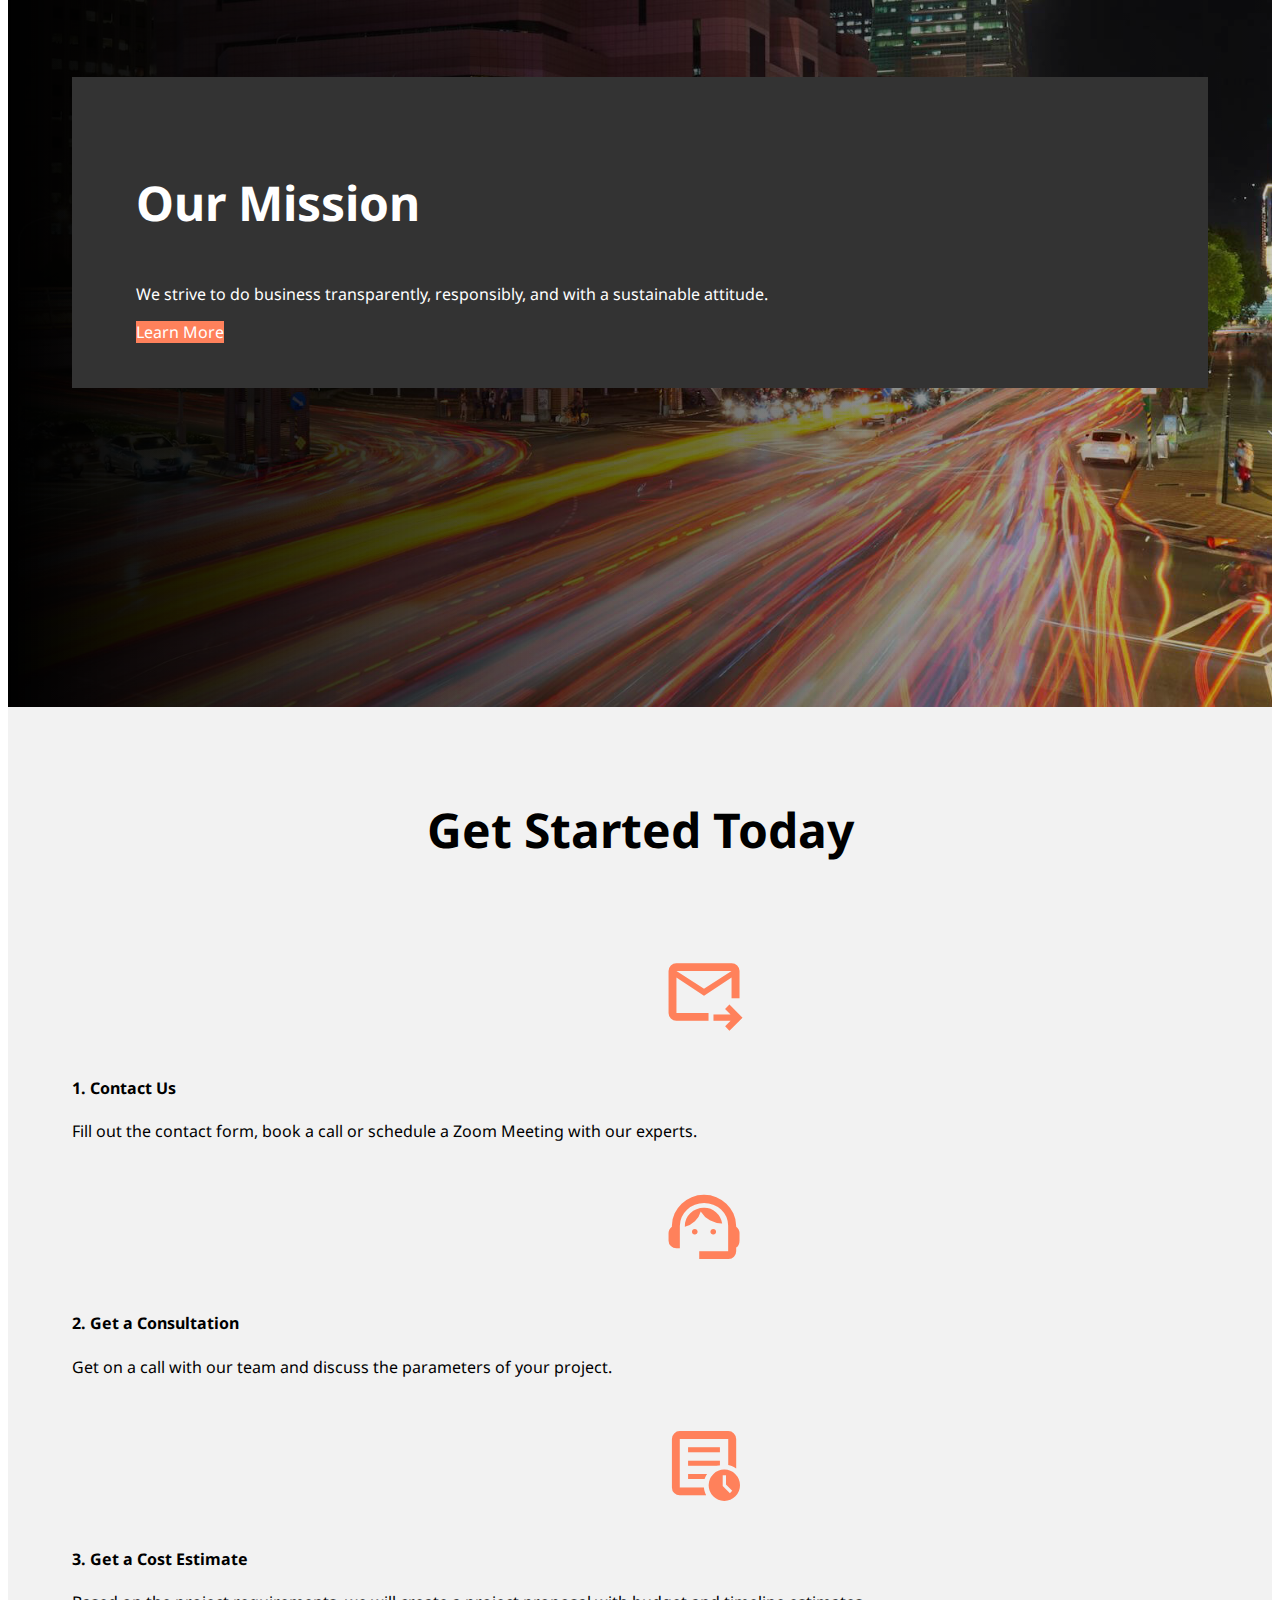
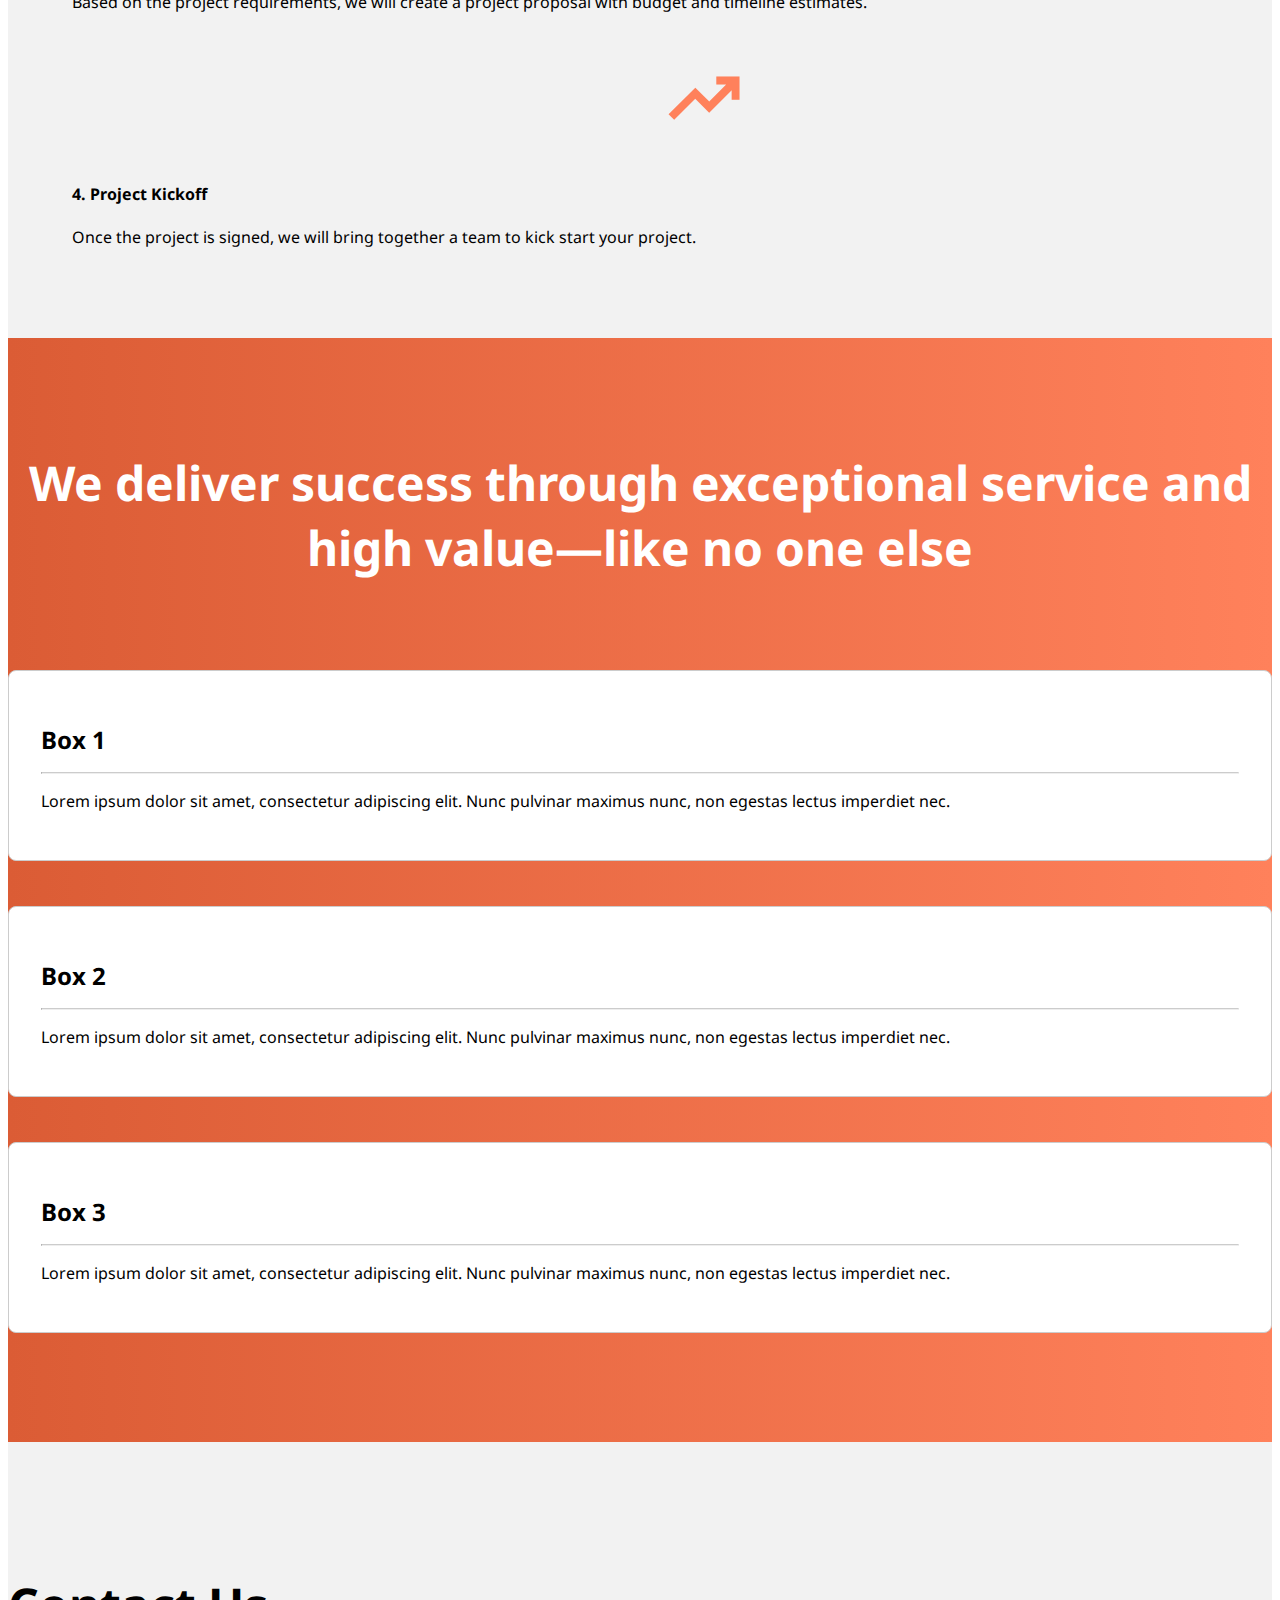
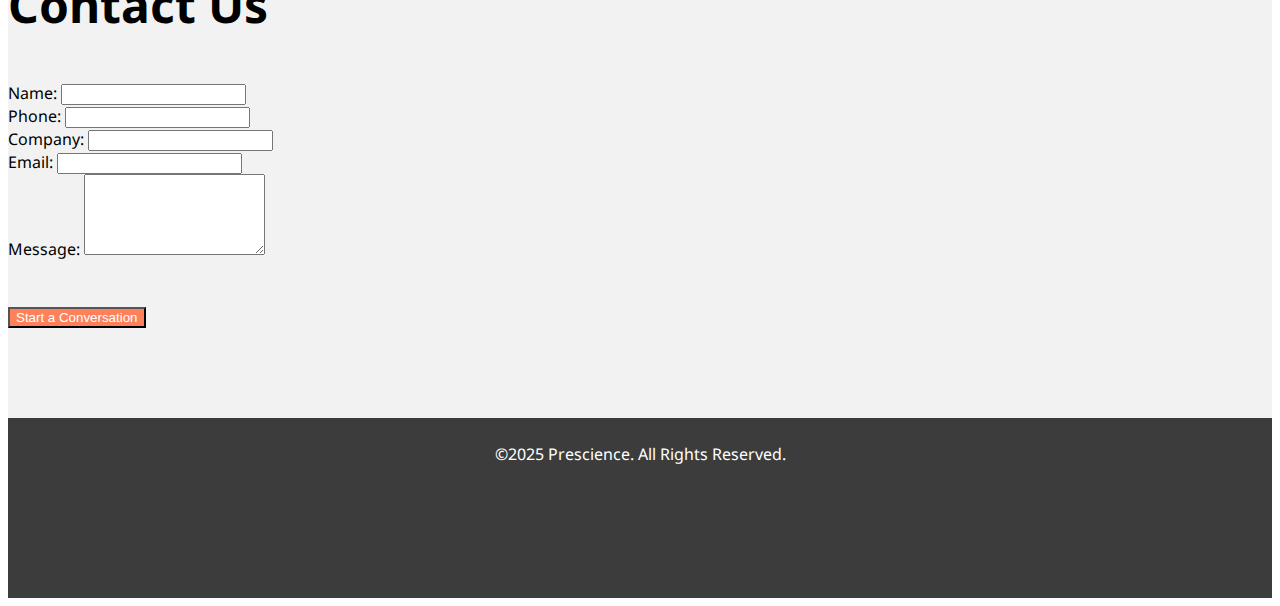
==== commit 68752f68: "more more more commits" ====
--- a/index.html
+++ b/index.html
@@ -58,111 +58,112 @@
       <p>Providing transparent solutions to excel business and consumer growth.</p>
       </div>
       <div class="col-12">
-      <a href="contact-us.html" class="btn btn-primary">Get In Touch</a>
-      </div>
-    </div>
-  </section>
-
-<section class="intro-callout-section container-fluid d-flex flex-column align-items-center justify-content-center">
-  <div class="row">
-    <div class="col-12 col-sm-12 col-md-12 col-lg-6 intro-callout-heading">
-      <h3>Complete <b>Lifecycle Recycling</b> Services</h3>
-    </div>
-    <div class="col-12 col-sm-12 col-md-12 col-lg-6 intro-callout-body">
-      <div class="row">
-        <div class="col-12">
-          <div class="row">
-          <div class="col-2">
-            <span class="material-symbols-outlined intro-callout-icon">arrow_forward</span>
-          </div>
-          <div class="col-10">
-         <h4>Communication</h4>
-         <p>This is a description for this little section</p>
-         </div>
-         </div>
-        </div>
-        <div class="col-12">
-          <div class="row">
-          <div class="col-2">
-            <span class="material-symbols-outlined intro-callout-icon">arrow_forward</span>
-          </div>
-          <div class="col-10">
-         <h4>Communication</h4>
-         <p>This is a description for this little section</p>
-         </div>
-         </div>
-        </div>
-        <div class="col-12">
-          <div class="row">
-          <div class="col-2">
-            <span class="material-symbols-outlined intro-callout-icon">arrow_forward</span>
-          </div>
-          <div class="col-10">
-         <h4>Communication</h4>
-         <p>This is a description for this little section</p>
-         </div>
-         </div>
-        </div>
-      </div>
-    </div>
-  </div>
-</section>
+      <a href="contact-us.html" class="btn">Get In Touch</a>
+      </div>
+    </div>
+  </section>
+
+  <section class="container-fluid services-description">
+    <div class="row">
+      <div class="col-12 col-sm-12 col-md-12 col-lg-4 services-desc-cell">
+        <a class="services-desc-overlay" href="recycle.html">
+        <span class="material-symbols-outlined services-desc-icon">recycling</span>
+        <h4>Recycling Worldwide</h4>
+        <p>With an extensive global reach, we recover & recycle any and all end of life or redundant technology, telecom & IT equipment. We strive to ensure environmentally responsible and safe handling of the recyclables from the deinstallation process through to the disposal.</p>
+      </a>
+      </div>
+      <div class="col-12 col-sm-12 col-md-12 col-lg-4 services-desc-cell">
+        <a class="services-desc-overlay" href="logistics.html">
+          <span class="material-symbols-outlined services-desc-icon">delivery_truck_speed</span>
+        <h4>Logistics &amp; Transportation</h4>
+        <p>Our global network of transportation services provides the capability to move your assets to any destination. We offer comprehensive solutions for the safe transport of both bulk commodities and finished products.</p>
+      </a>
+      </div>
+      <div class="col-12 col-sm-12 col-md-12 col-lg-4 services-desc-cell">
+        <a class="services-desc-overlay" href="lifecycle.html">
+          <span class="material-symbols-outlined services-desc-icon">package_2</span>
+        <h4>Asset Management</h4>
+        <p>We provide equipment and commodities management throughout the lifecycle and production process. Our team can help optimize your supply chains and procurement processes, ensuring cost savings and compliance at every step.</p>
+      </a>
+      </div>
+      <div class="col-12 col-sm-12 col-md-12 col-lg-4 services-desc-cell">
+        <a class="services-desc-overlay" href="consulting.html">
+          <span class="material-symbols-outlined services-desc-icon">handshake</span>
+        <h4>Trade Consulting</h4>
+        <p>Our expertise in international trading will enhance your growth and profitability while keeping you in line with compliance programs. We leverage local and global expertise to provide pragmatic solutions, focusing on simplifying trade routes for efficient and responsible global trading.</p>
+      </a>
+      </div>
+      <div class="col-12 col-sm-12 col-md-12 col-lg-4 services-desc-cell">
+        <a class="services-desc-overlay" href="lifecycle.html">
+          <span class="material-symbols-outlined services-desc-icon">currency_exchange</span>
+        <h4>Resale &amp; Redeployment</h4>
+        <p>We help clients recover value from underutilized assets through refurbishment, resale, redeployment, and parts harvesting. We offer a range of services including valuations, cash purchases, consignment programs, and equipment upgrades to maximize ROI and minimize client involvement.</p>
+      </a>
+      </div>
+      <div class="col-12 col-sm-12 col-md-12 col-lg-4 services-desc-cell">
+        <a class="services-desc-overlay" href="consulting.html">
+          <span class="material-symbols-outlined services-desc-icon">emoji_objects</span>
+        <h4>Strategy</h4>
+        <p>We help clients strategize for global operations in dynamic markets, emphasizing agility and responsiveness.  Our expertise includes risk mitigation, supply chain value creation, and leveraging global teams and alliances, even in challenging locations.</p>
+        </a>
+      </div>
+    </div>
+  </section>
 
 <section class="container-fluid contact-callout-section">
   <div class="cover-container d-flex w-100 h-100 p-3 mx-auto flex-column">
   <main class="px-3">
       <h3>Contact Us</h3>
-      <p>We create value for every project Let's meet!</p>
+      <p>Interested in partnering with us? Let's talk!</p>
       <p>
-        <a href="contact-us.html" class="btn btn-light border-white bg-white">Contact Us</a>
+        <a href="contact-us.html" class="btn contact-callout-button">Contact Us</a>
       </p>
     </main>
     </div>
 </section>
 
-<section class="container-fluid services-description">
+
+<section class="intro-callout-section container-fluid d-flex flex-column align-items-center justify-content-center">
   <div class="row">
-    <div class="col-12 col-sm-12 col-md-12 col-lg-4 services-desc-cell">
-      <a class="services-desc-overlay" href="recycle.html">
-      <span class="material-symbols-outlined services-desc-icon">recycling</span>
-      <h4>Recycling Worldwide</h4>
-      <p>With an extensive global reach, we recover & recycle any and all end of life or redundant technology, telecom & IT equipment. We strive to ensure environmentally responsible and safe handling of the recyclables from the deinstallation process through to the disposal.</p>
-    </a>
-    </div>
-    <div class="col-12 col-sm-12 col-md-12 col-lg-4 services-desc-cell">
-      <a class="services-desc-overlay" href="logistics.html">
-        <span class="material-symbols-outlined services-desc-icon">delivery_truck_speed</span>
-      <h4>Logistics &amp; Transportation</h4>
-      <p>Extensive solutions for safely transporting bulk commodities and finished products</p>
-    </a>
-    </div>
-    <div class="col-12 col-sm-12 col-md-12 col-lg-4 services-desc-cell">
-      <a class="services-desc-overlay" href="lifecycle.html">
-        <span class="material-symbols-outlined services-desc-icon">package_2</span>
-      <h4>Asset Management</h4>
-      <p>Equipment and commodities management throughout the lifecycle and production process.</p>
-    </a>
-    </div>
-    <div class="col-12 col-sm-12 col-md-12 col-lg-4 services-desc-cell">
-      <a class="services-desc-overlay" href="consulting.html">
-        <span class="material-symbols-outlined services-desc-icon">handshake</span>
-      <h4>Trade Consulting</h4>
-      <p>International trading expertise in reviewing compliance programs to enhance growth and profitability.</p>
-    </a>
-    </div>
-    <div class="col-12 col-sm-12 col-md-12 col-lg-4 services-desc-cell">
-      <a class="services-desc-overlay" href="lifecycle.html">
-        <span class="material-symbols-outlined services-desc-icon">currency_exchange</span>
-      <h4>Resale &amp; Redeployment</h4>
-      <p>Savings &amp; expense relief from recovering hidden value in current assets.</p>
-    </a>
-    </div>
-    <div class="col-12 col-sm-12 col-md-12 col-lg-4 services-desc-cell">
-      <a class="services-desc-overlay" href="consulting.html">
-        <span class="material-symbols-outlined services-desc-icon">emoji_objects</span>
-      <h4>Strategy</h4>
-      <p>Mercari has built a global presence operating in fluid, fast-changing markets. We succeed by staying agile and responsive.</p>
-      </a>
+    <div class="col-12 col-sm-12 col-md-12 col-lg-6 intro-callout-heading">
+      <h3>We are <b>committed</b> to providing <b>exceptional</b> service to our clients </h3>
+    </div>
+    <div class="col-12 col-sm-12 col-md-12 col-lg-6 intro-callout-body">
+      <div class="row">
+        <div class="col-12">
+          <div class="row">
+          <div class="col-2">
+            <span class="material-symbols-outlined intro-callout-icon">arrow_forward</span>
+          </div>
+          <div class="col-10">
+         <h4>Safety</h4>
+         <p>We pride ourselves on consistenly having a safety first attitude. We seek to eliminate or mitigate risk on every project we are involved in from site inspection and decommissioning to trade agreements and warranties.</p>
+         </div>
+         </div>
+        </div>
+        <div class="col-12">
+          <div class="row">
+          <div class="col-2">
+            <span class="material-symbols-outlined intro-callout-icon">arrow_forward</span>
+          </div>
+          <div class="col-10">
+         <h4>Security</h4>
+         <p>We ensure the secure handling and compliant disposal of your assets, from transportation and recovery to data destruction and environmentally sound recycling.  We prioritize traceability and regulatory compliance while minimizing environmental impact and protecting sensitive data.</p>
+         </div>
+         </div>
+        </div>
+        <div class="col-12">
+          <div class="row">
+          <div class="col-2">
+            <span class="material-symbols-outlined intro-callout-icon">arrow_forward</span>
+          </div>
+          <div class="col-10">
+         <h4>Sustainability</h4>
+         <p>We operate and grow our business in a responsible and sustainable way. Our sustainable approach emphasizes the effective management of health, safety, the environment, human rights, and community engagement.</p>
+         </div>
+         </div>
+        </div>
+      </div>
     </div>
   </div>
 </section>
@@ -176,10 +177,10 @@
           <h3>Our Mission</h3>
         </div>
         <div class="col-12">
-          <p>We are committed to operating transparently, responsibly, and with a sustainable attitude.</p>
+          <p>We strive to do business transparently, responsibly, and with a sustainable attitude.</p>
         </div>
         <div class="col-12 callout-button">
-          <a class="btn btn-primary learn-more" href="about.html" role="button">Learn More -></a>
+          <a class="btn learn-more" href="about.html" role="button">Learn More</a>
         </div> 
       </div>
     </div>
@@ -308,7 +309,7 @@
   
               <textarea class="form-control" id="message" rows="5" required></textarea>
             </div>
-            <button type="submit" class="btn btn-primary">Start  
+            <button type="submit" class="btn contact-callout-button">Start  
    a Conversation</button>
           </form>
         </div>
--- a/css/main.min.css
+++ b/css/main.min.css
@@ -1 +1 @@
-body{font-family:"Noto Sans",sans-serif,"Noto Sans"}.content{margin-top:15vh;margin-left:0;margin-right:0;padding:0;width:100%;overflow:hidden}.navbar{position:fixed;top:0;left:0;width:100%;height:relative;z-index:100;background-color:#fff;padding-top:2.5vh;padding-bottom:2.5vh;box-shadow:0 10px 15px 0 rgba(0,0,0,.3)}.navbar .navbar-collapse{text-align:left}.navbar .navbar-brand{margin-right:2em;margin-left:1em;width:30vw}@media (min-width:768px){.navbar .navbar-brand{width:20vw}}@media (min-width:992px){.navbar .navbar-brand{width:12vw}}.navbar .navbar-brand .navbar-logo{left:0;top:0;width:100%}.navbar .nav-link{font-size:1.25em}@media (min-width:992px){.navbar .nav-link{margin-right:2vw}}@media (min-width:1200px){.navbar .nav-link{margin-right:2.5vw}}.navbar .nav-link:hover{color:#ff815b}.navbar .navbar-nav .nav-link.active,.navbar .navbar-nav .navbar-nav .nav-link.show{color:#ff815b}.navbar .navbar-nav .contact-us-nav{border:2px solid #ff815b}.navbar .navbar-nav .contact-us-nav:hover{color:#fff;background-color:#ff815b}.navbar .navbar-nav .contact-us-nav.active{color:#fff;background-color:#ff815b}.navbar .nav-search{position:absolute;right:5%}.navbar .nav-search .btn{color:#000;border-color:#ff815b}.navbar .nav-search .btn:hover{background-color:#ff815b;color:#fff}footer{background-color:#3c3c3c;height:30vh;overflow:hidden;width:100%;margin:auto;text-align:center;display:grid;place-items:center}@media (min-width:992px){footer{height:20vh}}footer .footer-top{padding:1vh 0;margin:auto;width:100%}footer .footer-logo{margin:auto;text-align:center;min-height:10vh}@media (min-width:992px){footer .footer-logo{height:15vh}}@media (min-width:1200px){footer .footer-logo{height:20vh}}footer .footer-logo img{height:10vh}@media (min-width:992px){footer .footer-logo img{height:15vh}}@media (min-width:1200px){footer .footer-logo img{height:20vh}}footer .footer-nav{margin:auto;text-align:center}footer .footer-nav .footer-link{text-decoration:none;padding-bottom:.5vw;color:#fff;display:block}footer .footer-nav .footer-link:hover{color:#ff815b}footer .footer-copyright{margin:auto}footer .footer-copyright p{color:#fff}.content{background-color:#f2f2f2}.intro-hero{position:relative;overflow:hidden;padding:0;max-height:70vh}.intro-hero .hero-img-container{width:100%;padding:0;margin:auto}.intro-hero .hero-img-container .hero-img{width:100%;height:auto}.intro-hero .hero-overlay{position:absolute;top:0;left:0;width:100%;height:100%;background-image:linear-gradient(to right,#000,rgba(51,51,51,.25));color:#fff;text-shadow:0 1px 3px rgba(0,0,0,.01);display:flex;justify-content:center;align-items:center}.intro-hero .hero-overlay .hero-content{padding-left:10%;margin:auto;width:100%}.intro-hero .hero-overlay .hero-content h2{font-size:2em;margin-bottom:2vh;font:Poppins,sans-serif,Poppins;font-weight:700}@media (min-width:768px){.intro-hero .hero-overlay .hero-content h2{margin-bottom:5vh;font-size:3em}}.intro-hero .hero-overlay .hero-content p{font-size:1em;margin-bottom:2vh}@media (min-width:768px){.intro-hero .hero-overlay .hero-content p{margin-bottom:5vh;font-size:1.5em}}.intro-hero .hero-overlay .hero-content .btn{font-size:1em;background-color:#ff815b;border-color:#ff815b}.intro-hero .hero-overlay .hero-content .btn:hover{background-color:#ff5b5b;border-color:#ff5b5b}@media (min-width:768px){.intro-hero .hero-overlay .hero-content .btn{font-size:1.25em}}.intro-callout-section{padding:10vh 5vw}.intro-callout-section .intro-callout-heading{display:flex;justify-content:center;align-items:center}.intro-callout-section .intro-callout-heading h3{font:Poppins,sans-serif,Poppins;font-size:3.5em}.intro-callout-section .intro-callout-heading h3 b{color:#ff815b;font-weight:400}.intro-callout-section .intro-callout-body .intro-callout-icon{font-size:5em;color:#ff815b;font-weight:900;display:flex;justify-content:center;align-items:center;margin-bottom:5vh}.intro-callout-section .intro-callout-body h4{font-weight:700;font-size:2em}.intro-callout-section .intro-callout-body p{line-height:2em}.our-mission-section{background-image:url(../img/light-streaks-traffic.jpg),linear-gradient(to right,#000,rgba(51,51,51,.25));background-size:cover;background-position:center center;background-blend-mode:multiply;height:auto;min-height:60vh;padding:10vh 5vw;margin-bottom:10vh}.our-mission-section .our-mission-float{background-color:#333;padding:5vh 5vw;width:100%}@media (min-width:768px){.our-mission-section .our-mission-float{width:auto;display:grid;place-items:right}}@media (min-width:992px){.our-mission-section .our-mission-float{width:auto}}.our-mission-section .our-mission-float h3{font:Poppins,sans-serif,Poppins;font-weight:700;font-size:3em;color:#fff}.our-mission-section .our-mission-float p{color:#fff}.our-mission-section .our-mission-float .learn-more{background-color:#ff815b;border-color:#ff815b}.our-mission-section .our-mission-float .learn-more:hover{background-color:#ff5b5b;border-color:#ff5b5b}.get-started{margin-bottom:10vh}.get-started .get-started-head{margin:auto;text-align:center;width:100%;margin-bottom:10vh}.get-started .get-started-head h3{font:Poppins,sans-serif,Poppins;font-weight:700;font-size:3em;color:#000}.get-started .get-started-body{padding:0 5vw;margin:auto;width:100%}.get-started .get-started-body .get-started-quad{margin-bottom:1.5rem;text-align:left}@media (min-width:0px){.get-started .get-started-body .get-started-quad{text-align:center}}@media (min-width:768px){.get-started .get-started-body .get-started-quad{text-align:left}}.get-started .get-started-body .get-started-quad p{margin-bottom:5vh}.get-started .get-started-body .get-started-quad .get-started-icon{font-size:5em;color:#ff815b;font-weight:900;display:flex;justify-content:center;align-items:center;margin-bottom:5vh}.contact-callout-section{background-color:#333;width:100%;height:auto;padding:10vh 0}.contact-callout-section .cover-container{margin:auto;max-width:42em}.contact-callout-section .cover-container h3{font:Poppins,sans-serif,Poppins;font-weight:700;font-size:3em;color:#fff}.contact-callout-section .cover-container p{font:"Noto Sans",sans-serif,"Noto Sans";color:#fff}.services-description{padding:10vh 10vw}.services-description .services-desc-cell{display:block;position:relative;margin-bottom:5vh}.services-description .services-desc-cell a{text-decoration:none;color:#000;display:block;width:100%;height:100%;padding:1vh 1vw}.services-description .services-desc-cell a:hover{position:relative;z-index:1;transform:translateY(-5px);box-shadow:0 5px 10px rgba(0,0,0,.2);transition:all .2s ease-in-out}.services-description .services-desc-cell a h4{font:Poppins,sans-serif,Poppins;font-weight:700;font-size:1.5em}.services-description .services-desc-cell a p{line-height:2em}.services-description .services-desc-cell a .services-desc-icon{font-size:5em;color:#ff815b;font-weight:900;display:flex;justify-content:center;align-items:center;margin-bottom:5vh}.about-callout-section{height:auto;min-height:40vh;background-color:#333;padding:5vh 5vw}.about-callout-section .about-callout-header h3{font:Poppins,sans-serif,Poppins;font-weight:700;font-size:3em;color:#fff}.about-callout-section .about-callout-body p{font:"Noto Sans",sans-serif,"Noto Sans";color:#fff}.about-callout-section .about-callout-body .learn-more{background-color:#fff;border-color:#fff;color:#000}.about-callout-section .about-callout-body .learn-more:hover{background-color:#ff815b;border-color:#ff815b;color:#fff}.about-callout-section .about-callout-body a h4{font-size:1.25em}.btn-light,.btn-light:focus,.btn-light:hover{color:#333;text-shadow:none}.triple-box-section{padding:4rem 0;background-image:linear-gradient(to right,#db5c35,#ff815b)}.triple-box-section .triple-box-header{width:100%;margin:auto;text-align:center;margin-bottom:10vh}.triple-box-section .triple-box-header h3{text-align:center;font:Poppins,sans-serif,Poppins;font-weight:700;font-size:2em;color:#fff}@media (min-width:768px){.triple-box-section .triple-box-header h3{font-size:3em}}.triple-box-section .box{background-color:#fff;padding:2rem;border:1px solid #ccc;border-radius:.5rem;margin-bottom:5vh}.triple-box-section .box .box-heading{font-size:1.5rem;margin-bottom:1rem}.triple-box-section .box .box-divider{border-top:1px solid #ccc;margin:1rem 0}.triple-box-section .box .box-content{font-size:1rem}.contact-us-section{padding:10vh 0 10vh 0}.contact-us-section h2{font:Poppins,sans-serif,Poppins;font-size:3em;font-weight:700;margin-bottom:5vh}.contact-us-section form .form-group{margin-bottom:5vh}.sub-page-heading-section{background-color:#ff815b;height:auto;min-height:30vh;padding:10vh 5vw}.sub-page-heading-section .sub-page-heading-float{background-color:#fff;padding:5vh 5vw;width:100%}@media (min-width:768px){.sub-page-heading-section .sub-page-heading-float{width:auto;display:grid;place-items:right}}@media (min-width:992px){.sub-page-heading-section .sub-page-heading-float{width:auto}}.sub-page-heading-section .sub-page-heading-float h1{font:Poppins,sans-serif,Poppins;font-weight:700;font-size:3em}.sub-page-body-section{padding:10vh 10vw}.sub-page-body-section .sub-page-tagline{padding-bottom:5vh}.sub-page-body-section .sub-page-tagline h2{line-height:1.5em}.sub-page-body-section .sub-page-body-content h3{font-weight:700}+body{font-family:"Noto Sans",sans-serif,"Noto Sans"}.content{margin-top:15vh;margin-left:0;margin-right:0;padding:0;width:100%;overflow:hidden}.navbar{position:fixed;top:0;left:0;width:100%;height:relative;z-index:100;background-color:#fff;padding-top:2.5vh;padding-bottom:2.5vh;box-shadow:0 10px 15px 0 rgba(0,0,0,.3)}.navbar .navbar-collapse{text-align:left}.navbar .navbar-brand{margin-right:2em;margin-left:1em;width:30vw}@media (min-width:768px){.navbar .navbar-brand{width:20vw}}@media (min-width:992px){.navbar .navbar-brand{width:12vw}}.navbar .navbar-brand .navbar-logo{left:0;top:0;width:100%}.navbar .nav-link{font-size:1.25em}@media (min-width:992px){.navbar .nav-link{margin-right:2vw}}@media (min-width:1200px){.navbar .nav-link{margin-right:2.5vw}}.navbar .nav-link:hover{color:#ff815b}.navbar .navbar-nav .nav-link.active,.navbar .navbar-nav .navbar-nav .nav-link.show{color:#ff815b}.navbar .navbar-nav .contact-us-nav{border:2px solid #ff815b}.navbar .navbar-nav .contact-us-nav:hover{color:#fff;background-color:#ff815b}.navbar .navbar-nav .contact-us-nav.active{color:#fff;background-color:#ff815b}.navbar .nav-search{position:absolute;right:5%}.navbar .nav-search .btn{color:#000;border-color:#ff815b}.navbar .nav-search .btn:hover{background-color:#ff815b;color:#fff}footer{background-color:#3c3c3c;height:30vh;overflow:hidden;width:100%;margin:auto;text-align:center;display:grid;place-items:center}@media (min-width:992px){footer{height:20vh}}footer .footer-top{padding:1vh 0;margin:auto;width:100%}footer .footer-logo{margin:auto;text-align:center;min-height:10vh}@media (min-width:992px){footer .footer-logo{height:15vh}}@media (min-width:1200px){footer .footer-logo{height:20vh}}footer .footer-logo img{height:10vh}@media (min-width:992px){footer .footer-logo img{height:15vh}}@media (min-width:1200px){footer .footer-logo img{height:20vh}}footer .footer-nav{margin:auto;text-align:center}footer .footer-nav .footer-link{text-decoration:none;padding-bottom:.5vw;color:#fff;display:block}footer .footer-nav .footer-link:hover{color:#ff815b}footer .footer-copyright{margin:auto}footer .footer-copyright p{color:#fff}.content{background-color:#f2f2f2}.intro-hero{position:relative;overflow:hidden;padding:0;max-height:70vh}.intro-hero .hero-img-container{width:100%;padding:0;margin:auto}.intro-hero .hero-img-container .hero-img{width:100%;height:auto}.intro-hero .hero-overlay{position:absolute;top:0;left:0;width:100%;height:100%;background-image:linear-gradient(to right,#000,rgba(51,51,51,.25));color:#fff;text-shadow:0 1px 3px rgba(0,0,0,.01);display:flex;justify-content:center;align-items:center}.intro-hero .hero-overlay .hero-content{padding-left:10%;margin:auto;width:100%}.intro-hero .hero-overlay .hero-content h2{font-size:2em;margin-bottom:2vh;font:Poppins,sans-serif,Poppins;font-weight:700}@media (min-width:768px){.intro-hero .hero-overlay .hero-content h2{margin-bottom:5vh;font-size:3em}}.intro-hero .hero-overlay .hero-content p{font-size:1em;margin-bottom:2vh}@media (min-width:768px){.intro-hero .hero-overlay .hero-content p{margin-bottom:5vh;font-size:1.5em}}.intro-hero .hero-overlay .hero-content .btn{font-size:1em;background-color:#ff815b;color:#fff;text-decoration:none}.intro-hero .hero-overlay .hero-content .btn:hover{background-color:#333;border-color:#fff;border-width:1px;border-style:solid}@media (min-width:768px){.intro-hero .hero-overlay .hero-content .btn{font-size:1.25em}}.intro-callout-section{padding:10vh 5vw}.intro-callout-section .intro-callout-heading{display:flex;justify-content:center;align-items:center}.intro-callout-section .intro-callout-heading h3{font:Poppins,sans-serif,Poppins;font-size:3.5em;line-height:1.5em}.intro-callout-section .intro-callout-heading h3 b{color:#ff815b;font-weight:400}.intro-callout-section .intro-callout-body .intro-callout-icon{font-size:5em;color:#ff815b;font-weight:900;display:flex;justify-content:center;align-items:center;margin-bottom:5vh}.intro-callout-section .intro-callout-body h4{font-weight:700;font-size:2em}.intro-callout-section .intro-callout-body p{line-height:2em}.our-mission-section{background-image:url(../img/light-streaks-traffic.jpg),linear-gradient(to right,#000,rgba(51,51,51,.25));background-size:cover;background-position:center center;background-blend-mode:multiply;height:auto;min-height:60vh;padding:10vh 5vw;margin-bottom:10vh}.our-mission-section .our-mission-float{background-color:#333;padding:5vh 5vw;width:100%}@media (min-width:768px){.our-mission-section .our-mission-float{width:auto;display:grid;place-items:right}}@media (min-width:992px){.our-mission-section .our-mission-float{width:auto}}.our-mission-section .our-mission-float h3{font:Poppins,sans-serif,Poppins;font-weight:700;font-size:3em;color:#fff}.our-mission-section .our-mission-float p{color:#fff}.our-mission-section .our-mission-float .learn-more{background-color:#ff815b;color:#fff;text-decoration:none}.our-mission-section .our-mission-float .learn-more:hover{background-color:#333;border-color:#fff;border-width:1px;border-style:solid}.get-started{margin-bottom:10vh}.get-started .get-started-head{margin:auto;text-align:center;width:100%;margin-bottom:10vh}.get-started .get-started-head h3{font:Poppins,sans-serif,Poppins;font-weight:700;font-size:3em;color:#000}.get-started .get-started-body{padding:0 5vw;margin:auto;width:100%}.get-started .get-started-body .get-started-quad{margin-bottom:1.5rem;text-align:left}@media (min-width:0px){.get-started .get-started-body .get-started-quad{text-align:center}}@media (min-width:768px){.get-started .get-started-body .get-started-quad{text-align:left}}.get-started .get-started-body .get-started-quad p{margin-bottom:5vh}.get-started .get-started-body .get-started-quad .get-started-icon{font-size:5em;color:#ff815b;font-weight:900;display:flex;justify-content:center;align-items:center;margin-bottom:5vh}.contact-callout-section{background-color:#333;width:100%;height:auto;padding:10vh 0}.contact-callout-section .contact-callout-button{background-color:#ff815b;color:#fff;text-decoration:none}.contact-callout-section .contact-callout-button:hover{background-color:#333;border-color:#fff;border-width:1px;border-style:solid}.contact-callout-section .cover-container{margin:auto;max-width:42em}.contact-callout-section .cover-container h3{font:Poppins,sans-serif,Poppins;font-weight:700;font-size:3em;color:#fff}.contact-callout-section .cover-container p{font:"Noto Sans",sans-serif,"Noto Sans";color:#fff}.services-description{padding:10vh 10vw}.services-description .services-desc-cell{display:block;position:relative;margin-bottom:5vh}.services-description .services-desc-cell a{text-decoration:none;color:#000;display:block;width:100%;height:100%;padding:1vh 1vw}.services-description .services-desc-cell a:hover{position:relative;z-index:1;transform:translateY(-5px);box-shadow:0 5px 10px rgba(0,0,0,.2);transition:all .2s ease-in-out}.services-description .services-desc-cell a h4{font:Poppins,sans-serif,Poppins;font-weight:700;font-size:1.5em}.services-description .services-desc-cell a p{line-height:2em}.services-description .services-desc-cell a .services-desc-icon{font-size:5em;color:#ff815b;font-weight:900;display:flex;justify-content:center;align-items:center;margin-bottom:5vh}.about-callout-section{height:auto;min-height:40vh;background-color:#333;padding:5vh 5vw}.about-callout-section .about-callout-header h3{font:Poppins,sans-serif,Poppins;font-weight:700;font-size:3em;color:#fff}.about-callout-section .about-callout-body p{font:"Noto Sans",sans-serif,"Noto Sans";color:#fff}.about-callout-section .about-callout-body .learn-more{background-color:#fff;border-color:#fff;color:#000}.about-callout-section .about-callout-body .learn-more:hover{background-color:#ff815b;border-color:#ff815b;color:#fff}.about-callout-section .about-callout-body a h4{font-size:1.25em}.btn-light,.btn-light:focus,.btn-light:hover{color:#333;text-shadow:none}.triple-box-section{padding:4rem 0;background-image:linear-gradient(to right,#db5c35,#ff815b)}.triple-box-section .triple-box-header{width:100%;margin:auto;text-align:center;margin-bottom:10vh}.triple-box-section .triple-box-header h3{text-align:center;font:Poppins,sans-serif,Poppins;font-weight:700;font-size:2em;color:#fff}@media (min-width:768px){.triple-box-section .triple-box-header h3{font-size:3em}}.triple-box-section .box{background-color:#fff;padding:2rem;border:1px solid #ccc;border-radius:.5rem;margin-bottom:5vh}.triple-box-section .box .box-heading{font-size:1.5rem;margin-bottom:1rem}.triple-box-section .box .box-divider{border-top:1px solid #ccc;margin:1rem 0}.triple-box-section .box .box-content{font-size:1rem}.contact-us-section{padding:10vh 0 10vh 0}.contact-us-section h2{font:Poppins,sans-serif,Poppins;font-size:3em;font-weight:700;margin-bottom:5vh}.contact-us-section form .form-group{margin-bottom:5vh}.contact-us-section form .contact-callout-button{background-color:#ff815b;color:#fff;text-decoration:none}.contact-us-section form .contact-callout-button:hover{background-color:#333;border-color:#fff;border-width:1px;border-style:solid}.sub-page-heading-section{background-color:#ff815b;height:auto;min-height:30vh;padding:10vh 5vw}.sub-page-heading-section .sub-page-heading-float{background-color:#fff;padding:5vh 5vw;width:100%}@media (min-width:768px){.sub-page-heading-section .sub-page-heading-float{width:auto;display:grid;place-items:right}}@media (min-width:992px){.sub-page-heading-section .sub-page-heading-float{width:auto}}.sub-page-heading-section .sub-page-heading-float h1{font:Poppins,sans-serif,Poppins;font-weight:700;font-size:3em}.sub-page-body-section{padding:10vh 10vw}.sub-page-body-section .sub-page-tagline{padding-bottom:5vh}.sub-page-body-section .sub-page-tagline h2{line-height:1.5em}.sub-page-body-section .sub-page-body-content h3{font-weight:700}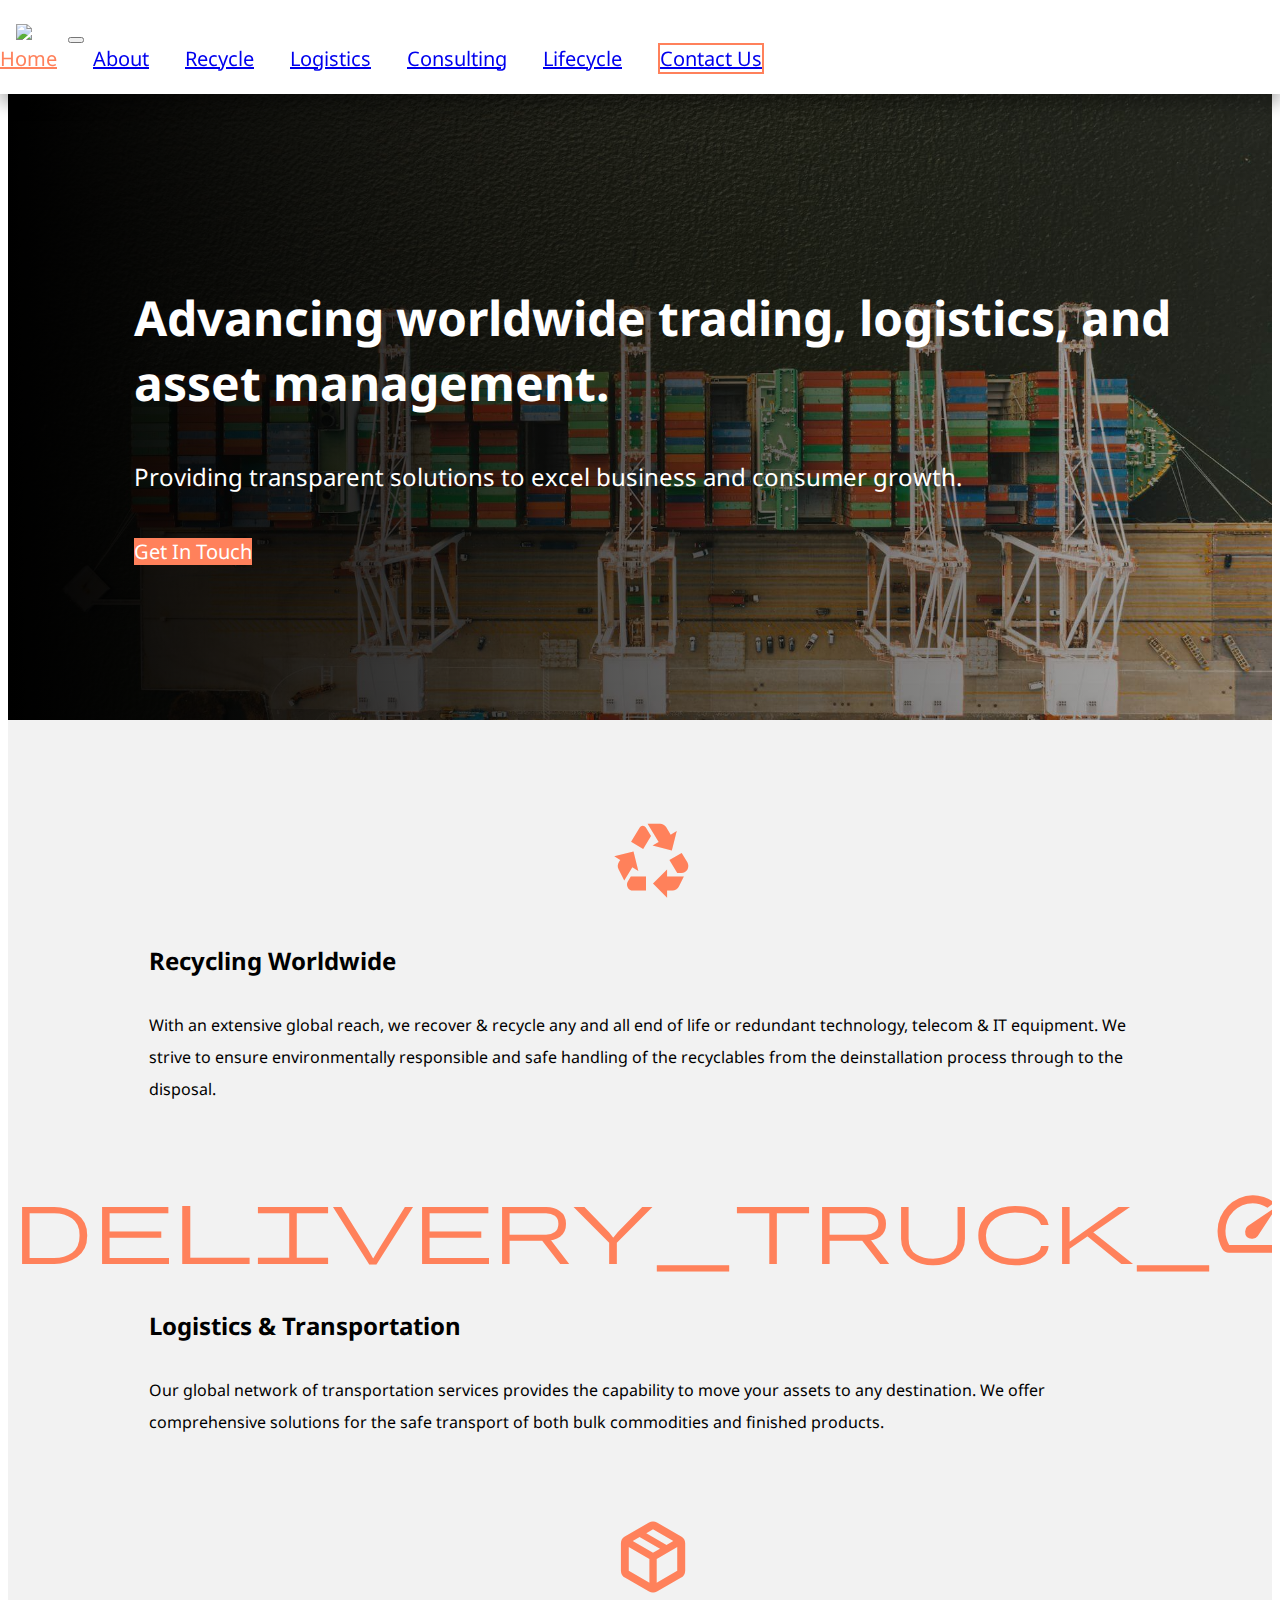
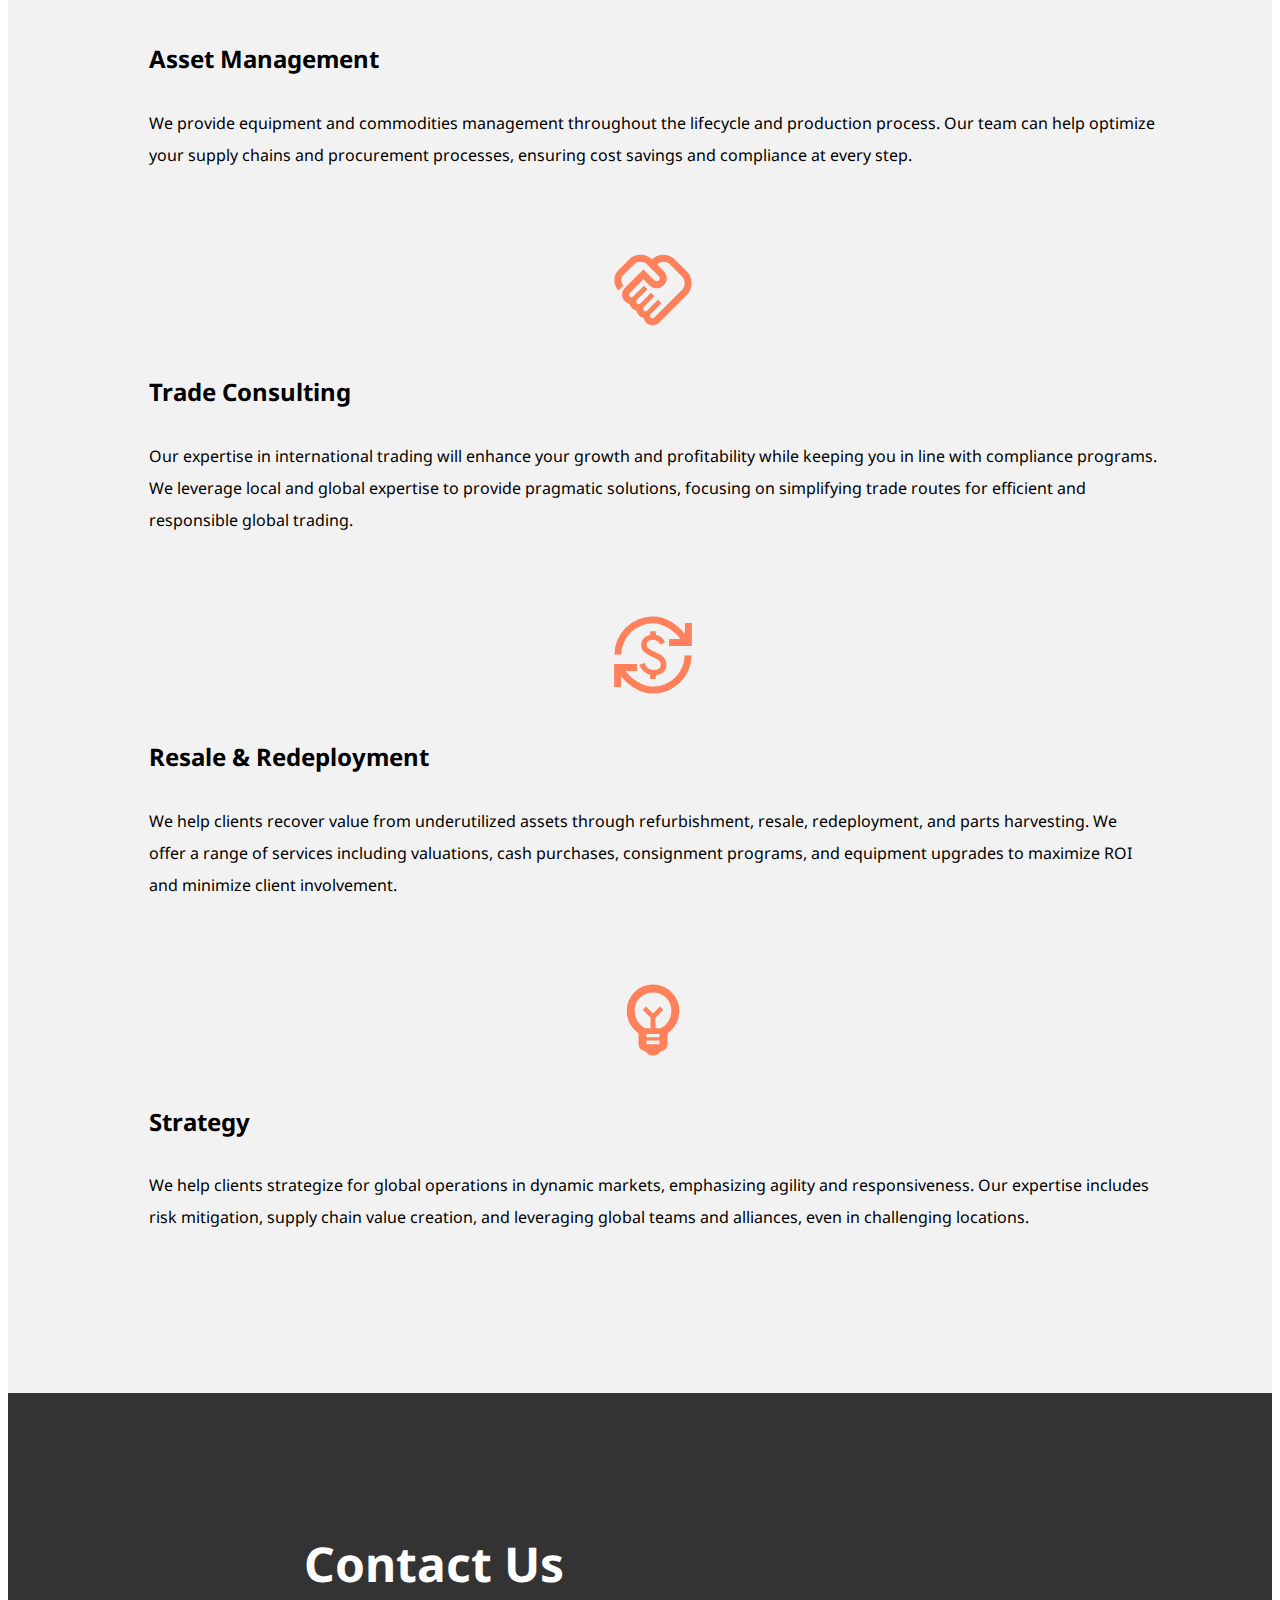
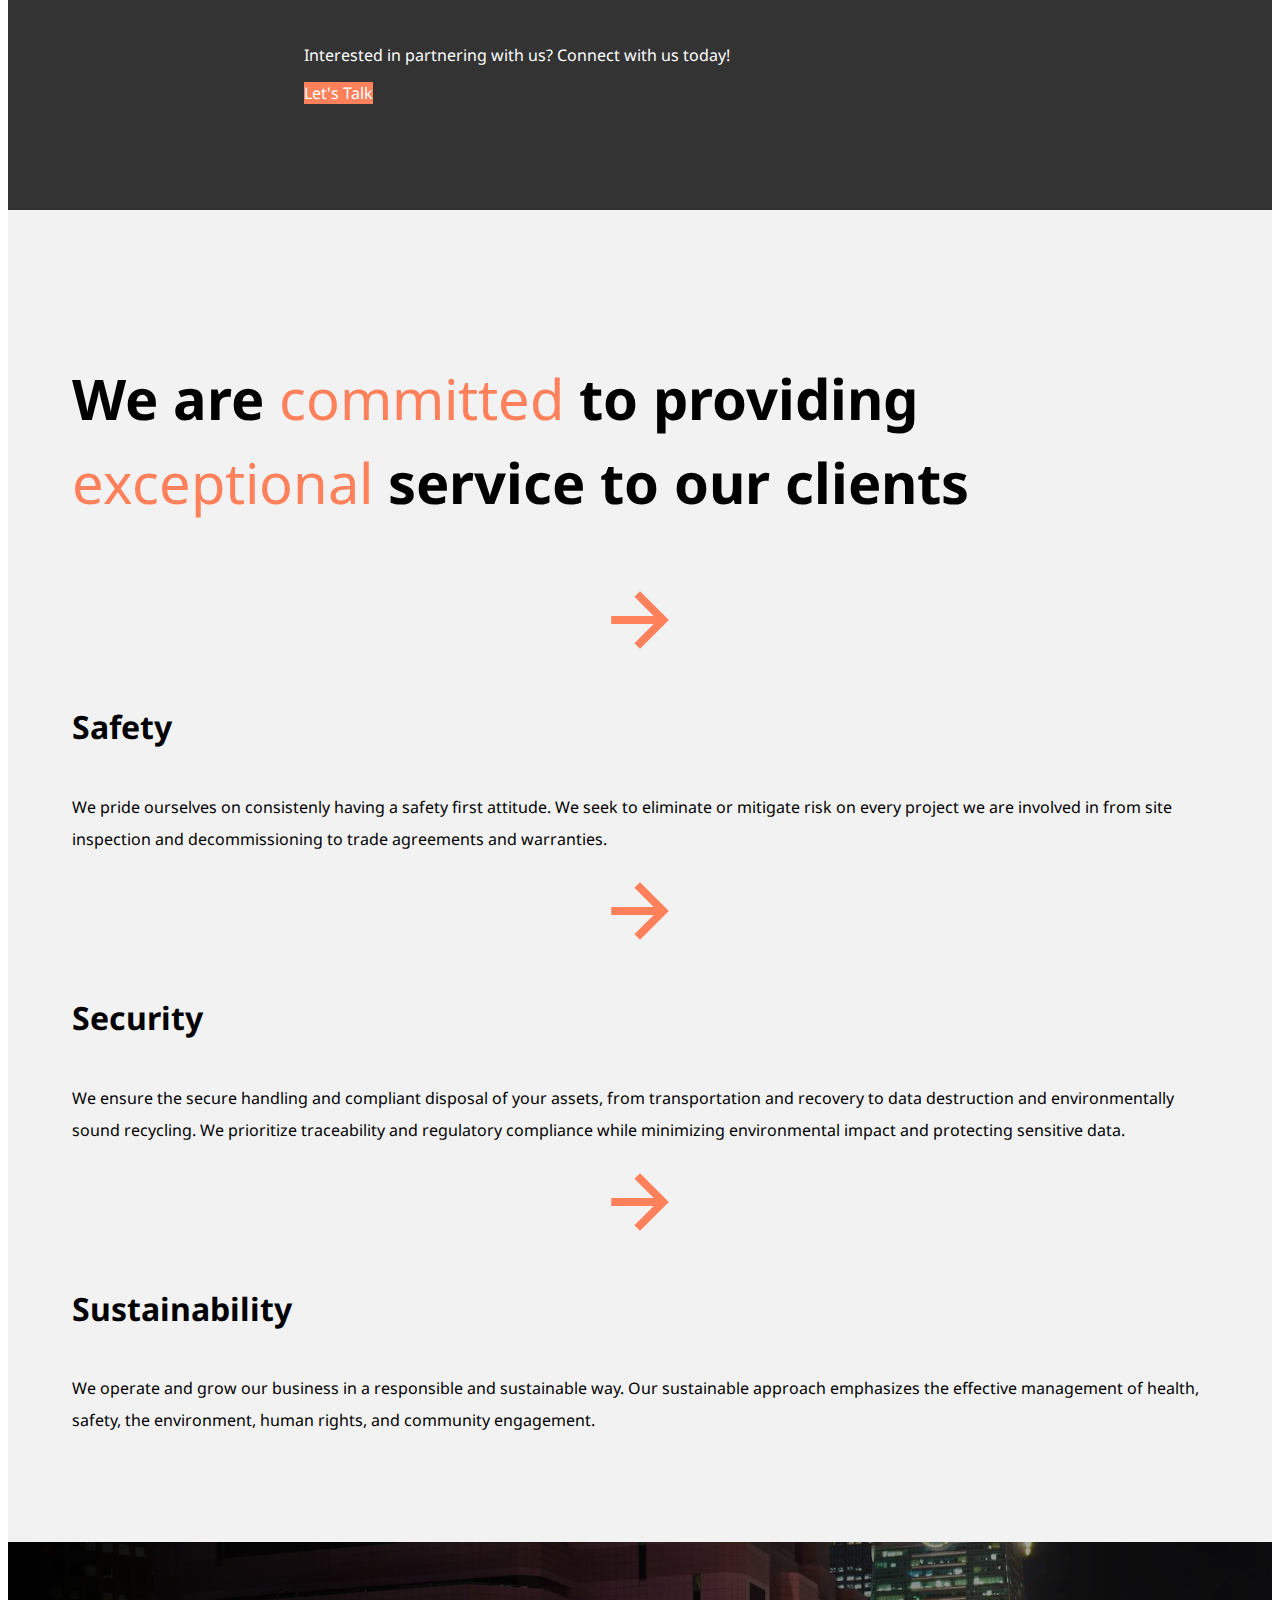
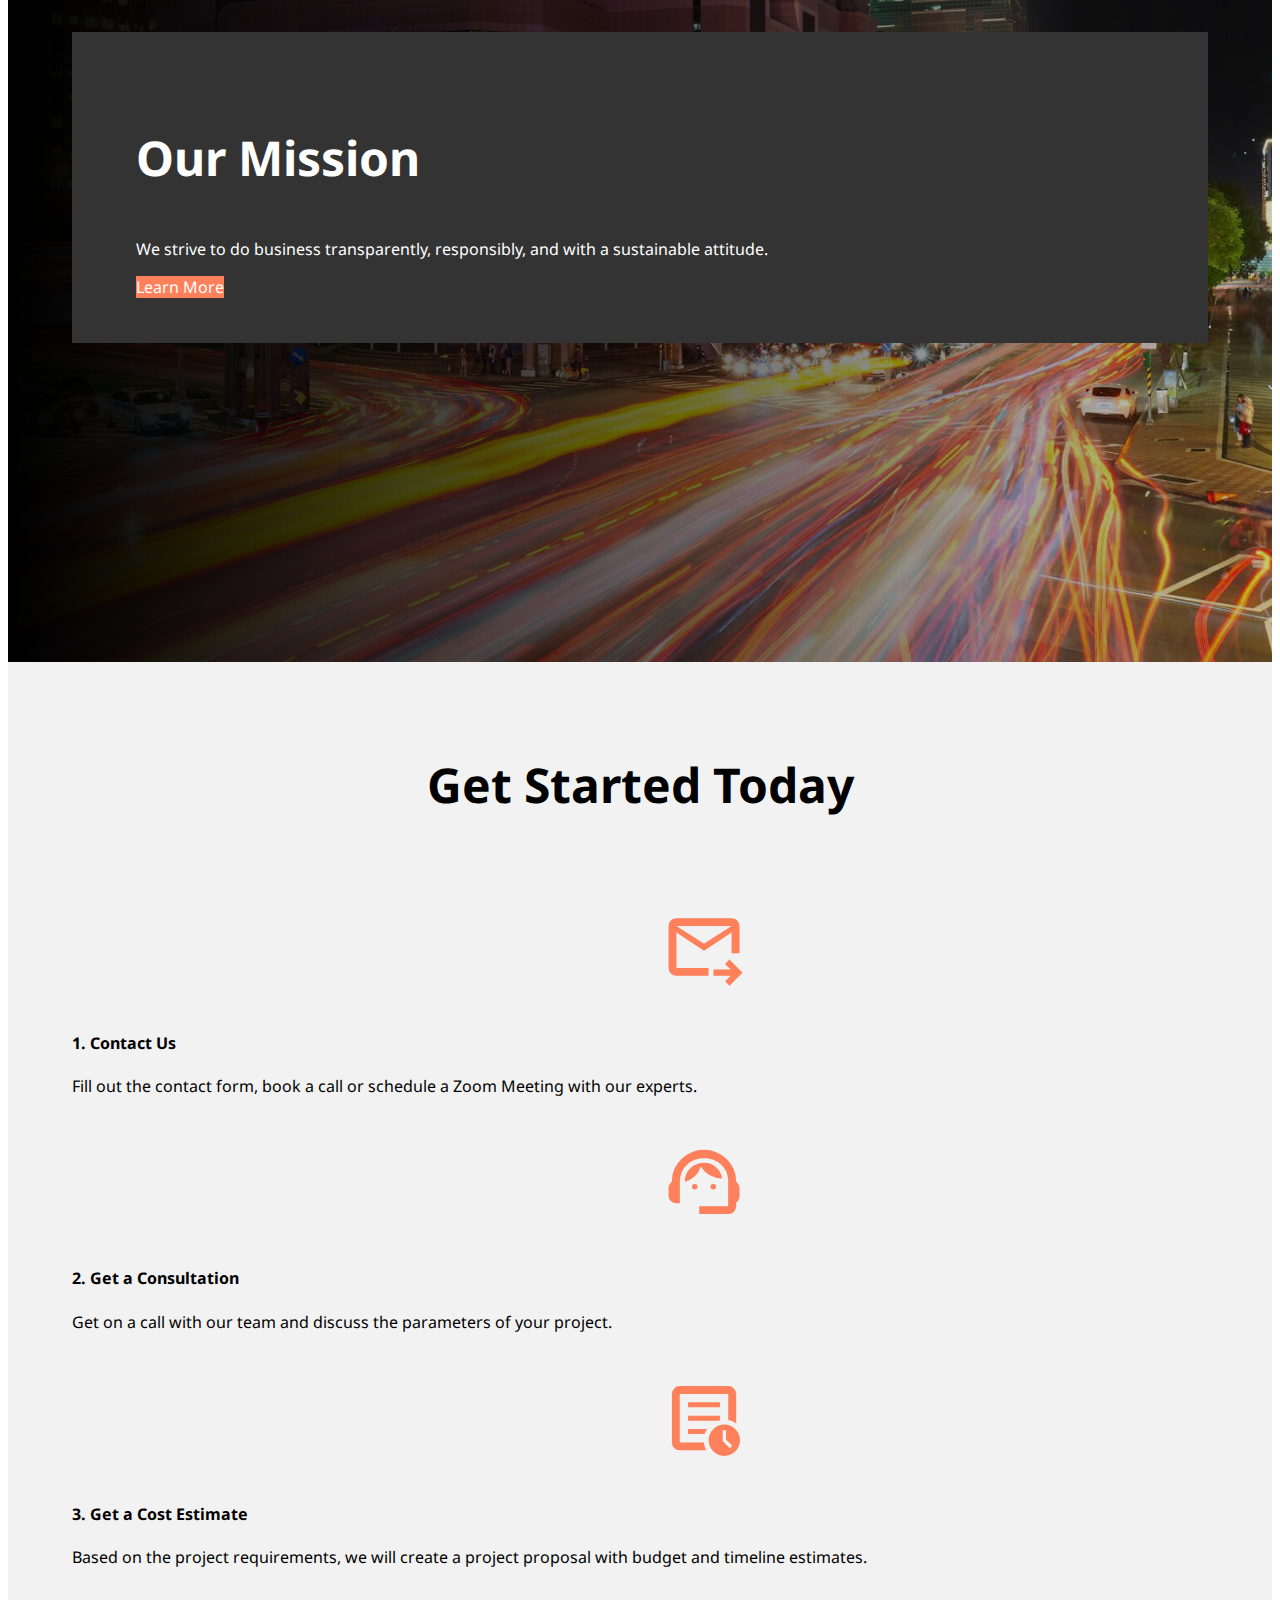
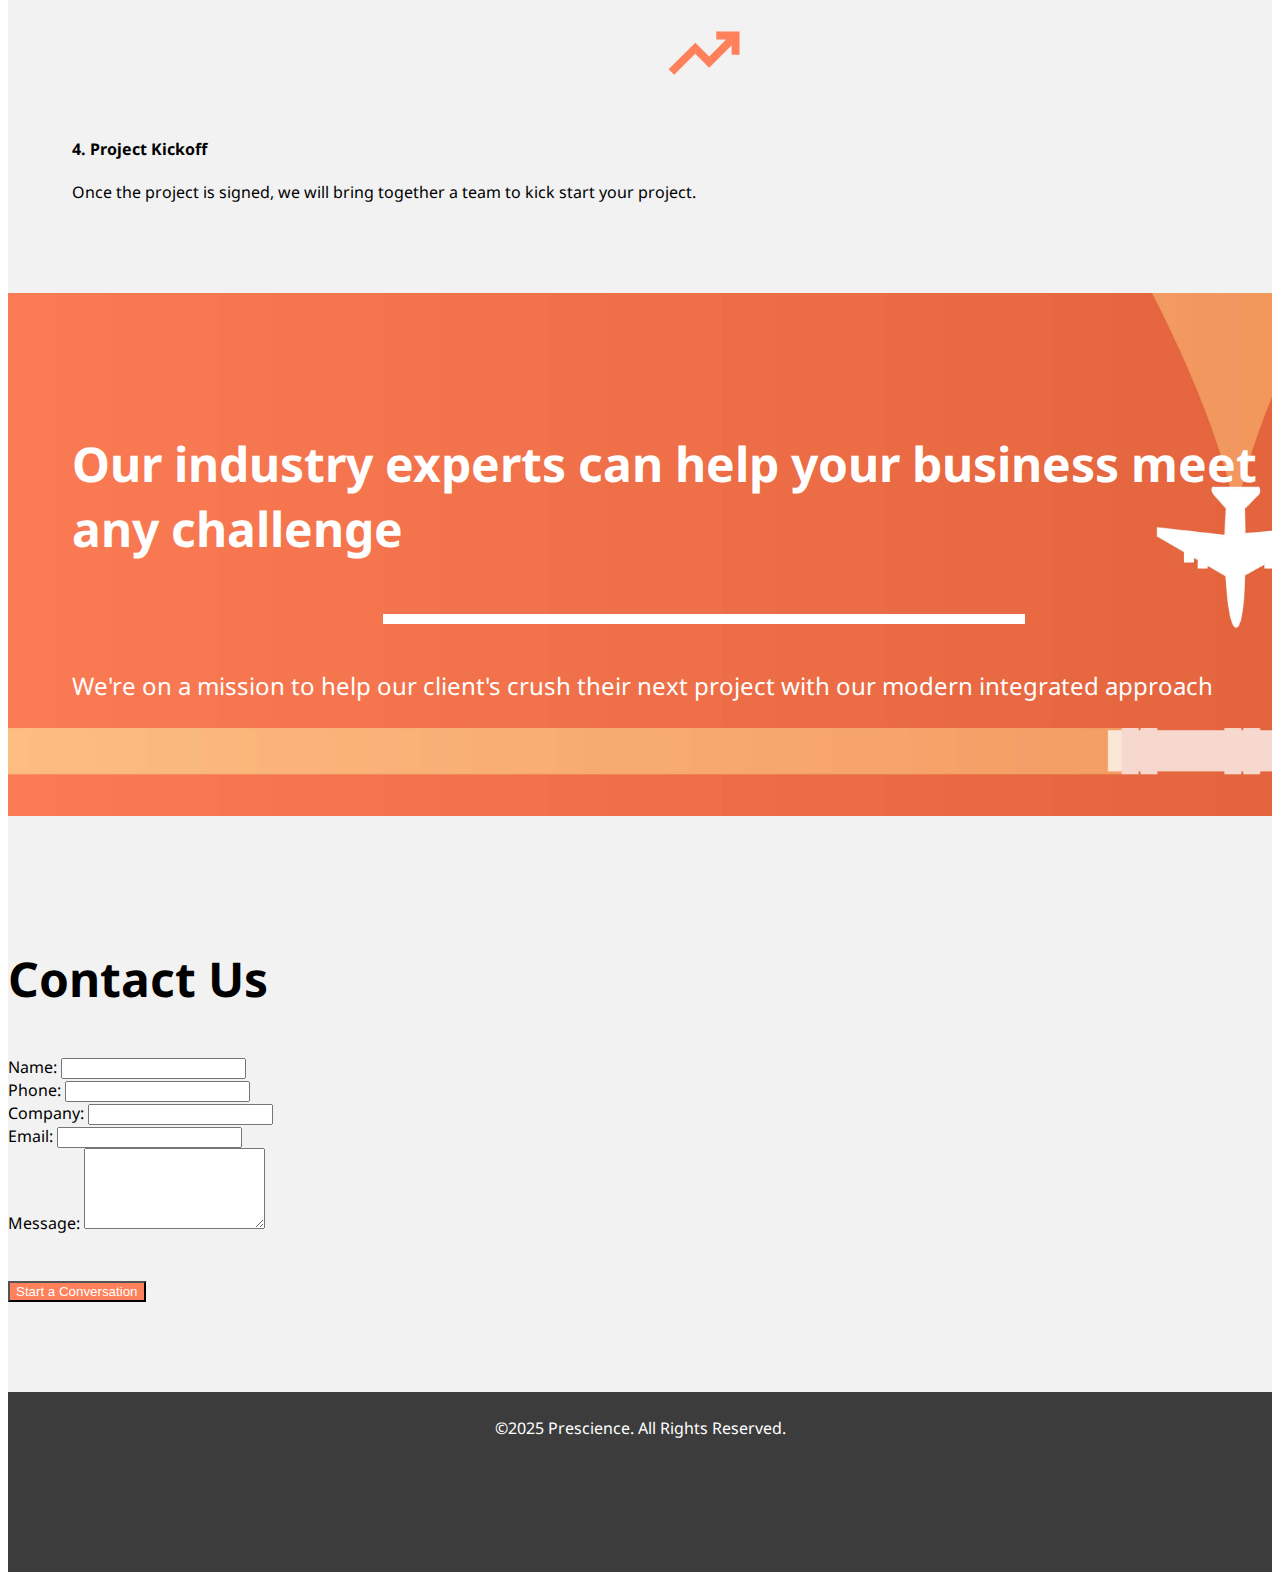
==== commit d4b1d812: "all of the commits" ====
--- a/index.html
+++ b/index.html
@@ -114,9 +114,9 @@
   <div class="cover-container d-flex w-100 h-100 p-3 mx-auto flex-column">
   <main class="px-3">
       <h3>Contact Us</h3>
-      <p>Interested in partnering with us? Let's talk!</p>
+      <p>Interested in partnering with us? Connect with us today!</p>
       <p>
-        <a href="contact-us.html" class="btn contact-callout-button">Contact Us</a>
+        <a href="contact-us.html" class="btn contact-callout-button">Let's Talk</a>
       </p>
     </main>
     </div>
@@ -235,45 +235,20 @@
   </section>
 -->
 
-  <section class="triple-box-section container-fluid">
+  <section class="marketing-callout-section container-fluid">
     <div class="row">
-      <div class="col-12 triple-box-header">
-          <h3>We deliver success through exceptional service and high value—like no one else</h3>
-      </div> 
-    </div>
-    <div class="container">
-      <div class="row">
-        <div class="col-md-6 col-lg-4">
-          <div class="box">
-            <h2 class="box-heading">Box 1</h2>
-            <hr class="box-divider">
-            <p class="box-content">
-              Lorem ipsum dolor sit amet, consectetur adipiscing elit.
-              Nunc pulvinar maximus nunc, non egestas lectus imperdiet nec.
-            </p>
-          </div>
-        </div>
-        <div class="col-md-6 col-lg-4">
-          <div class="box">
-            <h2 class="box-heading">Box 2</h2>
-            <hr class="box-divider">
-            <p class="box-content">
-              Lorem ipsum dolor sit amet, consectetur adipiscing elit.
-              Nunc pulvinar maximus nunc, non egestas lectus imperdiet nec.
-            </p>
-          </div>
-        </div>
-        <div class="col-md-6 col-lg-4">
-          <div class="box">
-            <h2 class="box-heading">Box 3</h2>
-            <hr class="box-divider">
-            <p class="box-content">
-              Lorem ipsum dolor sit amet, consectetur adipiscing elit.
-              Nunc pulvinar maximus nunc, non egestas lectus imperdiet nec.
-            </p>
-          </div>
-        </div>
-      </div>
+      <div class="col-12 col-md-12 col-xl-6 marketing-callout-header">
+          <h3>Our industry experts can help your business meet any challenge</h3>
+      </div>
+      </div>
+      <div class="row">
+      <div class="col-12 col-md-12 col-xl-6 marketing-callout-body"> 
+      <hr>
+      <p>
+        We're on a mission to help our client's crush their next project with our modern integrated approach
+      </p>
+      </div>
+    </div>
     </div>
   </section>
 
--- a/css/main.min.css
+++ b/css/main.min.css
@@ -1 +1 @@
-body{font-family:"Noto Sans",sans-serif,"Noto Sans"}.content{margin-top:15vh;margin-left:0;margin-right:0;padding:0;width:100%;overflow:hidden}.navbar{position:fixed;top:0;left:0;width:100%;height:relative;z-index:100;background-color:#fff;padding-top:2.5vh;padding-bottom:2.5vh;box-shadow:0 10px 15px 0 rgba(0,0,0,.3)}.navbar .navbar-collapse{text-align:left}.navbar .navbar-brand{margin-right:2em;margin-left:1em;width:30vw}@media (min-width:768px){.navbar .navbar-brand{width:20vw}}@media (min-width:992px){.navbar .navbar-brand{width:12vw}}.navbar .navbar-brand .navbar-logo{left:0;top:0;width:100%}.navbar .nav-link{font-size:1.25em}@media (min-width:992px){.navbar .nav-link{margin-right:2vw}}@media (min-width:1200px){.navbar .nav-link{margin-right:2.5vw}}.navbar .nav-link:hover{color:#ff815b}.navbar .navbar-nav .nav-link.active,.navbar .navbar-nav .navbar-nav .nav-link.show{color:#ff815b}.navbar .navbar-nav .contact-us-nav{border:2px solid #ff815b}.navbar .navbar-nav .contact-us-nav:hover{color:#fff;background-color:#ff815b}.navbar .navbar-nav .contact-us-nav.active{color:#fff;background-color:#ff815b}.navbar .nav-search{position:absolute;right:5%}.navbar .nav-search .btn{color:#000;border-color:#ff815b}.navbar .nav-search .btn:hover{background-color:#ff815b;color:#fff}footer{background-color:#3c3c3c;height:30vh;overflow:hidden;width:100%;margin:auto;text-align:center;display:grid;place-items:center}@media (min-width:992px){footer{height:20vh}}footer .footer-top{padding:1vh 0;margin:auto;width:100%}footer .footer-logo{margin:auto;text-align:center;min-height:10vh}@media (min-width:992px){footer .footer-logo{height:15vh}}@media (min-width:1200px){footer .footer-logo{height:20vh}}footer .footer-logo img{height:10vh}@media (min-width:992px){footer .footer-logo img{height:15vh}}@media (min-width:1200px){footer .footer-logo img{height:20vh}}footer .footer-nav{margin:auto;text-align:center}footer .footer-nav .footer-link{text-decoration:none;padding-bottom:.5vw;color:#fff;display:block}footer .footer-nav .footer-link:hover{color:#ff815b}footer .footer-copyright{margin:auto}footer .footer-copyright p{color:#fff}.content{background-color:#f2f2f2}.intro-hero{position:relative;overflow:hidden;padding:0;max-height:70vh}.intro-hero .hero-img-container{width:100%;padding:0;margin:auto}.intro-hero .hero-img-container .hero-img{width:100%;height:auto}.intro-hero .hero-overlay{position:absolute;top:0;left:0;width:100%;height:100%;background-image:linear-gradient(to right,#000,rgba(51,51,51,.25));color:#fff;text-shadow:0 1px 3px rgba(0,0,0,.01);display:flex;justify-content:center;align-items:center}.intro-hero .hero-overlay .hero-content{padding-left:10%;margin:auto;width:100%}.intro-hero .hero-overlay .hero-content h2{font-size:2em;margin-bottom:2vh;font:Poppins,sans-serif,Poppins;font-weight:700}@media (min-width:768px){.intro-hero .hero-overlay .hero-content h2{margin-bottom:5vh;font-size:3em}}.intro-hero .hero-overlay .hero-content p{font-size:1em;margin-bottom:2vh}@media (min-width:768px){.intro-hero .hero-overlay .hero-content p{margin-bottom:5vh;font-size:1.5em}}.intro-hero .hero-overlay .hero-content .btn{font-size:1em;background-color:#ff815b;color:#fff;text-decoration:none}.intro-hero .hero-overlay .hero-content .btn:hover{background-color:#333;border-color:#fff;border-width:1px;border-style:solid}@media (min-width:768px){.intro-hero .hero-overlay .hero-content .btn{font-size:1.25em}}.intro-callout-section{padding:10vh 5vw}.intro-callout-section .intro-callout-heading{display:flex;justify-content:center;align-items:center}.intro-callout-section .intro-callout-heading h3{font:Poppins,sans-serif,Poppins;font-size:3.5em;line-height:1.5em}.intro-callout-section .intro-callout-heading h3 b{color:#ff815b;font-weight:400}.intro-callout-section .intro-callout-body .intro-callout-icon{font-size:5em;color:#ff815b;font-weight:900;display:flex;justify-content:center;align-items:center;margin-bottom:5vh}.intro-callout-section .intro-callout-body h4{font-weight:700;font-size:2em}.intro-callout-section .intro-callout-body p{line-height:2em}.our-mission-section{background-image:url(../img/light-streaks-traffic.jpg),linear-gradient(to right,#000,rgba(51,51,51,.25));background-size:cover;background-position:center center;background-blend-mode:multiply;height:auto;min-height:60vh;padding:10vh 5vw;margin-bottom:10vh}.our-mission-section .our-mission-float{background-color:#333;padding:5vh 5vw;width:100%}@media (min-width:768px){.our-mission-section .our-mission-float{width:auto;display:grid;place-items:right}}@media (min-width:992px){.our-mission-section .our-mission-float{width:auto}}.our-mission-section .our-mission-float h3{font:Poppins,sans-serif,Poppins;font-weight:700;font-size:3em;color:#fff}.our-mission-section .our-mission-float p{color:#fff}.our-mission-section .our-mission-float .learn-more{background-color:#ff815b;color:#fff;text-decoration:none}.our-mission-section .our-mission-float .learn-more:hover{background-color:#333;border-color:#fff;border-width:1px;border-style:solid}.get-started{margin-bottom:10vh}.get-started .get-started-head{margin:auto;text-align:center;width:100%;margin-bottom:10vh}.get-started .get-started-head h3{font:Poppins,sans-serif,Poppins;font-weight:700;font-size:3em;color:#000}.get-started .get-started-body{padding:0 5vw;margin:auto;width:100%}.get-started .get-started-body .get-started-quad{margin-bottom:1.5rem;text-align:left}@media (min-width:0px){.get-started .get-started-body .get-started-quad{text-align:center}}@media (min-width:768px){.get-started .get-started-body .get-started-quad{text-align:left}}.get-started .get-started-body .get-started-quad p{margin-bottom:5vh}.get-started .get-started-body .get-started-quad .get-started-icon{font-size:5em;color:#ff815b;font-weight:900;display:flex;justify-content:center;align-items:center;margin-bottom:5vh}.contact-callout-section{background-color:#333;width:100%;height:auto;padding:10vh 0}.contact-callout-section .contact-callout-button{background-color:#ff815b;color:#fff;text-decoration:none}.contact-callout-section .contact-callout-button:hover{background-color:#333;border-color:#fff;border-width:1px;border-style:solid}.contact-callout-section .cover-container{margin:auto;max-width:42em}.contact-callout-section .cover-container h3{font:Poppins,sans-serif,Poppins;font-weight:700;font-size:3em;color:#fff}.contact-callout-section .cover-container p{font:"Noto Sans",sans-serif,"Noto Sans";color:#fff}.services-description{padding:10vh 10vw}.services-description .services-desc-cell{display:block;position:relative;margin-bottom:5vh}.services-description .services-desc-cell a{text-decoration:none;color:#000;display:block;width:100%;height:100%;padding:1vh 1vw}.services-description .services-desc-cell a:hover{position:relative;z-index:1;transform:translateY(-5px);box-shadow:0 5px 10px rgba(0,0,0,.2);transition:all .2s ease-in-out}.services-description .services-desc-cell a h4{font:Poppins,sans-serif,Poppins;font-weight:700;font-size:1.5em}.services-description .services-desc-cell a p{line-height:2em}.services-description .services-desc-cell a .services-desc-icon{font-size:5em;color:#ff815b;font-weight:900;display:flex;justify-content:center;align-items:center;margin-bottom:5vh}.about-callout-section{height:auto;min-height:40vh;background-color:#333;padding:5vh 5vw}.about-callout-section .about-callout-header h3{font:Poppins,sans-serif,Poppins;font-weight:700;font-size:3em;color:#fff}.about-callout-section .about-callout-body p{font:"Noto Sans",sans-serif,"Noto Sans";color:#fff}.about-callout-section .about-callout-body .learn-more{background-color:#fff;border-color:#fff;color:#000}.about-callout-section .about-callout-body .learn-more:hover{background-color:#ff815b;border-color:#ff815b;color:#fff}.about-callout-section .about-callout-body a h4{font-size:1.25em}.btn-light,.btn-light:focus,.btn-light:hover{color:#333;text-shadow:none}.triple-box-section{padding:4rem 0;background-image:linear-gradient(to right,#db5c35,#ff815b)}.triple-box-section .triple-box-header{width:100%;margin:auto;text-align:center;margin-bottom:10vh}.triple-box-section .triple-box-header h3{text-align:center;font:Poppins,sans-serif,Poppins;font-weight:700;font-size:2em;color:#fff}@media (min-width:768px){.triple-box-section .triple-box-header h3{font-size:3em}}.triple-box-section .box{background-color:#fff;padding:2rem;border:1px solid #ccc;border-radius:.5rem;margin-bottom:5vh}.triple-box-section .box .box-heading{font-size:1.5rem;margin-bottom:1rem}.triple-box-section .box .box-divider{border-top:1px solid #ccc;margin:1rem 0}.triple-box-section .box .box-content{font-size:1rem}.contact-us-section{padding:10vh 0 10vh 0}.contact-us-section h2{font:Poppins,sans-serif,Poppins;font-size:3em;font-weight:700;margin-bottom:5vh}.contact-us-section form .form-group{margin-bottom:5vh}.contact-us-section form .contact-callout-button{background-color:#ff815b;color:#fff;text-decoration:none}.contact-us-section form .contact-callout-button:hover{background-color:#333;border-color:#fff;border-width:1px;border-style:solid}.sub-page-heading-section{background-color:#ff815b;height:auto;min-height:30vh;padding:10vh 5vw}.sub-page-heading-section .sub-page-heading-float{background-color:#fff;padding:5vh 5vw;width:100%}@media (min-width:768px){.sub-page-heading-section .sub-page-heading-float{width:auto;display:grid;place-items:right}}@media (min-width:992px){.sub-page-heading-section .sub-page-heading-float{width:auto}}.sub-page-heading-section .sub-page-heading-float h1{font:Poppins,sans-serif,Poppins;font-weight:700;font-size:3em}.sub-page-body-section{padding:10vh 10vw}.sub-page-body-section .sub-page-tagline{padding-bottom:5vh}.sub-page-body-section .sub-page-tagline h2{line-height:1.5em}.sub-page-body-section .sub-page-body-content h3{font-weight:700}+body{font-family:"Noto Sans",sans-serif,"Noto Sans"}.content{margin-top:10vh;margin-left:0;margin-right:0;padding:0;width:100%;overflow:hidden}.navbar{position:fixed;top:0;left:0;width:100%;height:relative;z-index:100;background-color:#fff;padding-top:2.5vh;padding-bottom:2.5vh;box-shadow:0 10px 15px 0 rgba(0,0,0,.3)}.navbar .navbar-collapse{text-align:left}.navbar .navbar-brand{margin-right:2em;margin-left:1em;width:30vw}@media (min-width:768px){.navbar .navbar-brand{width:20vw}}@media (min-width:992px){.navbar .navbar-brand{width:12vw}}.navbar .navbar-brand .navbar-logo{left:0;top:0;width:100%}.navbar .nav-link{font-size:1.25em}@media (min-width:992px){.navbar .nav-link{margin-right:2vw}}@media (min-width:1200px){.navbar .nav-link{margin-right:2.5vw}}.navbar .nav-link:hover{color:#ff815b}.navbar .navbar-nav .nav-link.active,.navbar .navbar-nav .navbar-nav .nav-link.show{color:#ff815b}.navbar .navbar-nav .contact-us-nav{border:2px solid #ff815b}.navbar .navbar-nav .contact-us-nav:hover{color:#fff;background-color:#ff815b}.navbar .navbar-nav .contact-us-nav.active{color:#fff;background-color:#ff815b}.navbar .nav-search{position:absolute;right:5%}.navbar .nav-search .btn{color:#000;border-color:#ff815b}.navbar .nav-search .btn:hover{background-color:#ff815b;color:#fff}footer{background-color:#3c3c3c;height:30vh;overflow:hidden;width:100%;margin:auto;text-align:center;display:grid;place-items:center}@media (min-width:992px){footer{height:20vh}}footer .footer-top{padding:1vh 0;margin:auto;width:100%}footer .footer-logo{margin:auto;text-align:center;min-height:10vh}@media (min-width:992px){footer .footer-logo{height:15vh}}@media (min-width:1200px){footer .footer-logo{height:20vh}}footer .footer-logo img{height:10vh}@media (min-width:992px){footer .footer-logo img{height:15vh}}@media (min-width:1200px){footer .footer-logo img{height:20vh}}footer .footer-nav{margin:auto;text-align:center}footer .footer-nav .footer-link{text-decoration:none;padding-bottom:.5vw;color:#fff;display:block}footer .footer-nav .footer-link:hover{color:#ff815b}footer .footer-copyright{margin:auto}footer .footer-copyright p{color:#fff}.content{background-color:#f2f2f2}.intro-hero{position:relative;overflow:hidden;padding:0;max-height:70vh}.intro-hero .hero-img-container{width:100%;padding:0;margin:auto}.intro-hero .hero-img-container .hero-img{width:100%;height:auto}.intro-hero .hero-overlay{position:absolute;top:0;left:0;width:100%;height:100%;background-image:linear-gradient(to right,#000,rgba(51,51,51,.25));color:#fff;text-shadow:0 1px 3px rgba(0,0,0,.01);display:flex;justify-content:center;align-items:center}.intro-hero .hero-overlay .hero-content{padding-left:10%;margin:auto;width:100%}.intro-hero .hero-overlay .hero-content h2{font-size:2em;margin-bottom:2vh;font:Poppins,sans-serif,Poppins;font-weight:700}@media (min-width:768px){.intro-hero .hero-overlay .hero-content h2{margin-bottom:5vh;font-size:3em}}.intro-hero .hero-overlay .hero-content p{font-size:1em;margin-bottom:2vh}@media (min-width:768px){.intro-hero .hero-overlay .hero-content p{margin-bottom:5vh;font-size:1.5em}}.intro-hero .hero-overlay .hero-content .btn{font-size:1em;background-color:#ff815b;color:#fff;text-decoration:none}.intro-hero .hero-overlay .hero-content .btn:hover{background-color:#333;border-color:#fff;border-width:1px;border-style:solid}@media (min-width:768px){.intro-hero .hero-overlay .hero-content .btn{font-size:1.25em}}.intro-callout-section{padding:10vh 5vw}.intro-callout-section .intro-callout-heading{display:flex;justify-content:center;align-items:center}.intro-callout-section .intro-callout-heading h3{font:Poppins,sans-serif,Poppins;font-size:3.5em;line-height:1.5em}.intro-callout-section .intro-callout-heading h3 b{color:#ff815b;font-weight:400}.intro-callout-section .intro-callout-body .intro-callout-icon{font-size:5em;color:#ff815b;font-weight:900;display:flex;justify-content:center;align-items:center;margin-bottom:5vh}.intro-callout-section .intro-callout-body h4{font-weight:700;font-size:2em}.intro-callout-section .intro-callout-body p{line-height:2em}.our-mission-section{background-image:url(../img/light-streaks-traffic.jpg),linear-gradient(to right,#000,rgba(51,51,51,.25));background-size:cover;background-position:center center;background-blend-mode:multiply;height:auto;min-height:60vh;padding:10vh 5vw;margin-bottom:10vh}.our-mission-section .our-mission-float{background-color:#333;padding:5vh 5vw;width:100%}@media (min-width:768px){.our-mission-section .our-mission-float{width:auto;display:grid;place-items:right}}@media (min-width:992px){.our-mission-section .our-mission-float{width:auto}}.our-mission-section .our-mission-float h3{font:Poppins,sans-serif,Poppins;font-weight:700;font-size:3em;color:#fff}.our-mission-section .our-mission-float p{color:#fff}.our-mission-section .our-mission-float .learn-more{background-color:#ff815b;color:#fff;text-decoration:none}.our-mission-section .our-mission-float .learn-more:hover{background-color:#333;border-color:#fff;border-width:1px;border-style:solid}.get-started{margin-bottom:10vh}.get-started .get-started-head{margin:auto;text-align:center;width:100%;margin-bottom:10vh}.get-started .get-started-head h3{font:Poppins,sans-serif,Poppins;font-weight:700;font-size:3em;color:#000}.get-started .get-started-body{padding:0 5vw;margin:auto;width:100%}.get-started .get-started-body .get-started-quad{margin-bottom:1.5rem;text-align:left}@media (min-width:0px){.get-started .get-started-body .get-started-quad{text-align:center}}@media (min-width:768px){.get-started .get-started-body .get-started-quad{text-align:left}}.get-started .get-started-body .get-started-quad p{margin-bottom:5vh}.get-started .get-started-body .get-started-quad .get-started-icon{font-size:5em;color:#ff815b;font-weight:900;display:flex;justify-content:center;align-items:center;margin-bottom:5vh}.contact-callout-section{background-color:#333;width:100%;height:auto;padding:10vh 0}.contact-callout-section .contact-callout-button{background-color:#ff815b;color:#fff;text-decoration:none}.contact-callout-section .contact-callout-button:hover{background-color:#333;border-color:#fff;border-width:1px;border-style:solid}.contact-callout-section .cover-container{margin:auto;max-width:42em}.contact-callout-section .cover-container h3{font:Poppins,sans-serif,Poppins;font-weight:700;font-size:3em;color:#fff}.contact-callout-section .cover-container p{font:"Noto Sans",sans-serif,"Noto Sans";color:#fff}.services-description{padding:10vh 10vw}.services-description .services-desc-cell{display:block;position:relative;margin-bottom:5vh}.services-description .services-desc-cell a{text-decoration:none;color:#000;display:block;width:100%;height:100%;padding:1vh 1vw}.services-description .services-desc-cell a:hover{position:relative;z-index:1;transform:translateY(-5px);box-shadow:0 5px 10px rgba(0,0,0,.2);transition:all .2s ease-in-out}.services-description .services-desc-cell a h4{font:Poppins,sans-serif,Poppins;font-weight:700;font-size:1.5em}.services-description .services-desc-cell a p{line-height:2em}.services-description .services-desc-cell a .services-desc-icon{font-size:5em;color:#ff815b;font-weight:900;display:flex;justify-content:center;align-items:center;margin-bottom:5vh}.about-callout-section{height:auto;min-height:40vh;background-color:#333;padding:5vh 5vw}.about-callout-section .about-callout-header h3{font:Poppins,sans-serif,Poppins;font-weight:700;font-size:3em;color:#fff}.about-callout-section .about-callout-body p{font:"Noto Sans",sans-serif,"Noto Sans";color:#fff}.about-callout-section .about-callout-body .learn-more{background-color:#fff;border-color:#fff;color:#000}.about-callout-section .about-callout-body .learn-more:hover{background-color:#ff815b;border-color:#ff815b;color:#fff}.about-callout-section .about-callout-body a h4{font-size:1.25em}.btn-light,.btn-light:focus,.btn-light:hover{color:#333;text-shadow:none}.marketing-callout-section{padding:10vh 5vw;background-image:url(../img/shipment-background.jpg);width:100%;background-size:cover;background-repeat:no-repeat;background-position:center}.marketing-callout-section .marketing-callout-header{text-align:left;overflow:hidden}.marketing-callout-section .marketing-callout-header h3{font:Poppins,sans-serif,Poppins;font-weight:700;font-size:2em;color:#fff;margin-bottom:5vh}@media (min-width:768px){.marketing-callout-section .marketing-callout-header h3{font-size:3em}}.marketing-callout-section .marketing-callout-body hr{width:50%;border-style:solid;border-width:5px;border-color:#fff;margin-bottom:5vh;opacity:1}.marketing-callout-section .marketing-callout-body p{font-size:1.5em;color:#fff}.contact-us-section{padding:10vh 0 10vh 0}.contact-us-section h2{font:Poppins,sans-serif,Poppins;font-size:3em;font-weight:700;margin-bottom:5vh}.contact-us-section form .form-group{margin-bottom:5vh}.contact-us-section form .contact-callout-button{background-color:#ff815b;color:#fff;text-decoration:none}.contact-us-section form .contact-callout-button:hover{background-color:#333;border-color:#fff;border-width:1px;border-style:solid}.sub-page-heading-section{background-color:#ff815b;height:auto;min-height:30vh;padding:10vh 5vw}.sub-page-heading-section .sub-page-heading-float{background-color:#fff;padding:5vh 5vw;width:100%}@media (min-width:768px){.sub-page-heading-section .sub-page-heading-float{width:auto;display:grid;place-items:right}}@media (min-width:992px){.sub-page-heading-section .sub-page-heading-float{width:auto}}.sub-page-heading-section .sub-page-heading-float h1{font:Poppins,sans-serif,Poppins;font-weight:700;font-size:3em}.sub-page-body-section{padding:10vh 10vw}.sub-page-body-section .sub-page-tagline{padding-bottom:5vh}.sub-page-body-section .sub-page-tagline h2{line-height:1.5em}.sub-page-body-section .sub-page-body-content h3{font-weight:700}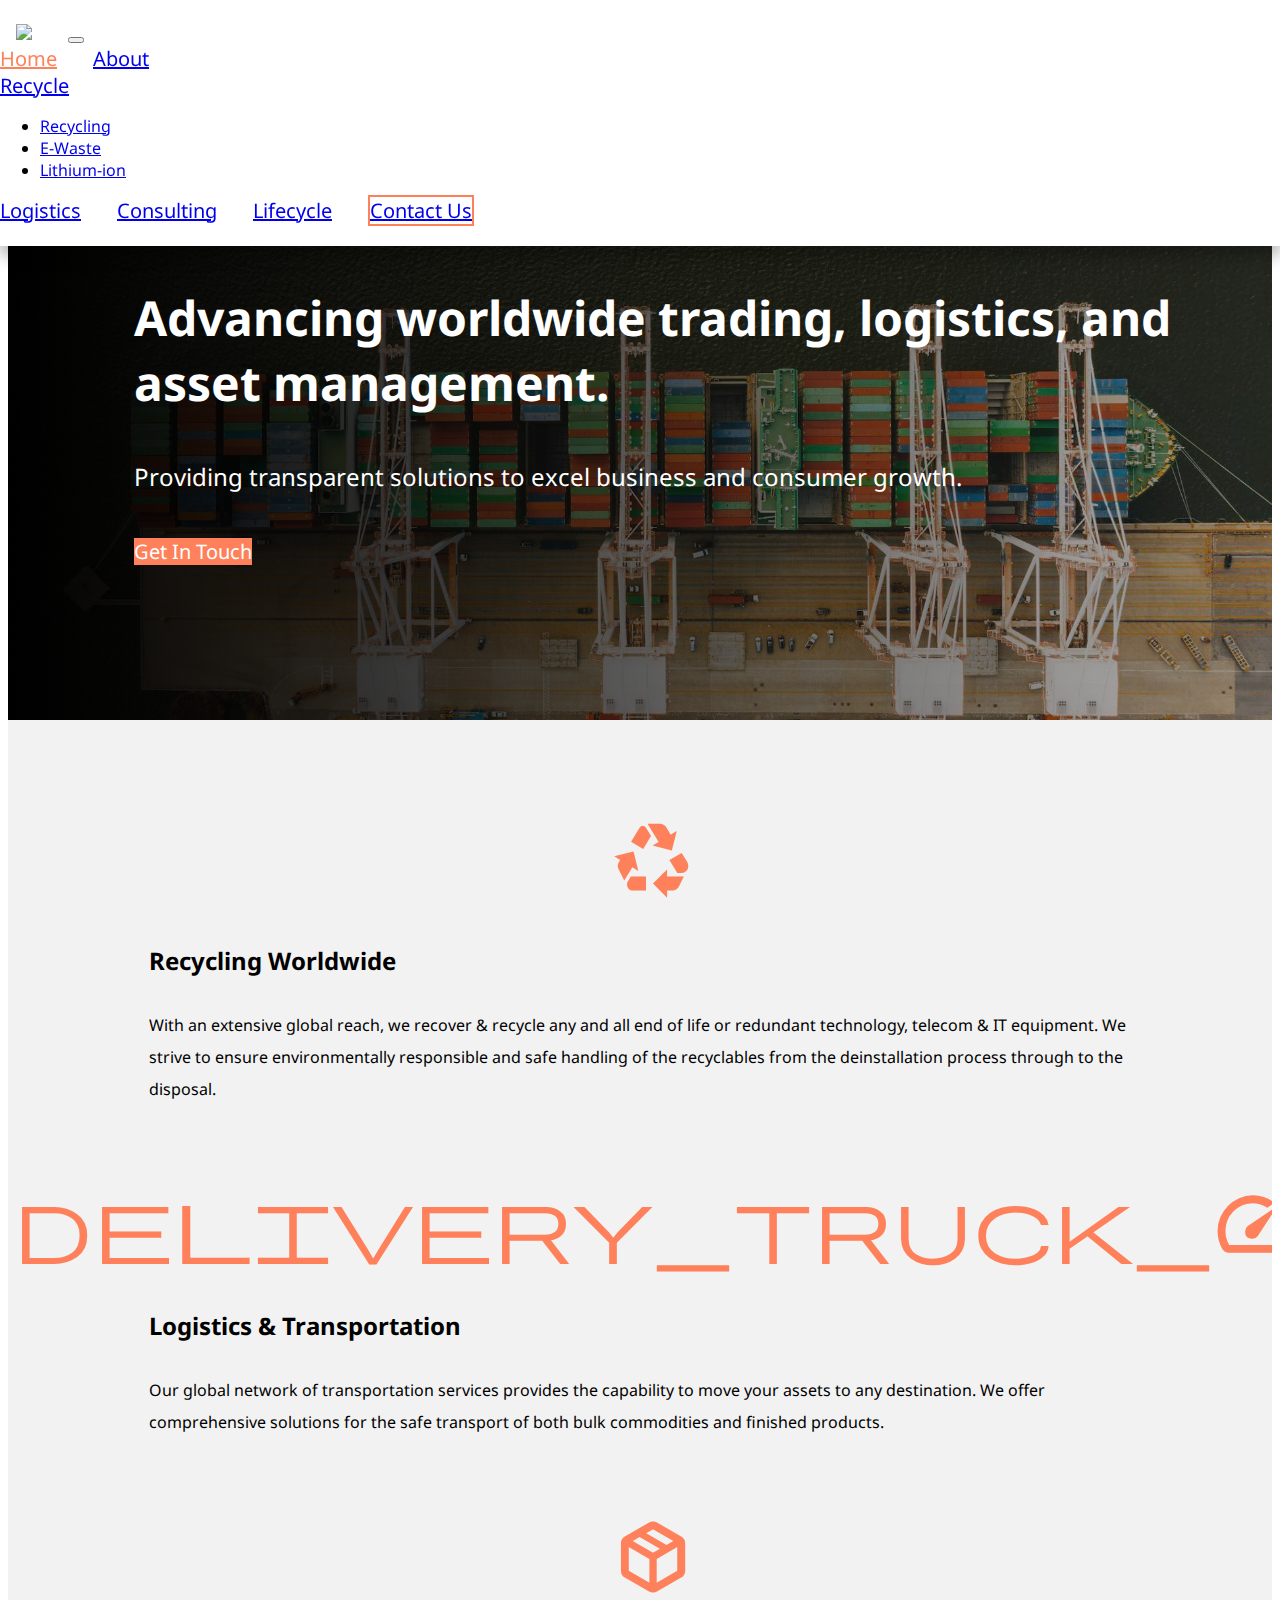
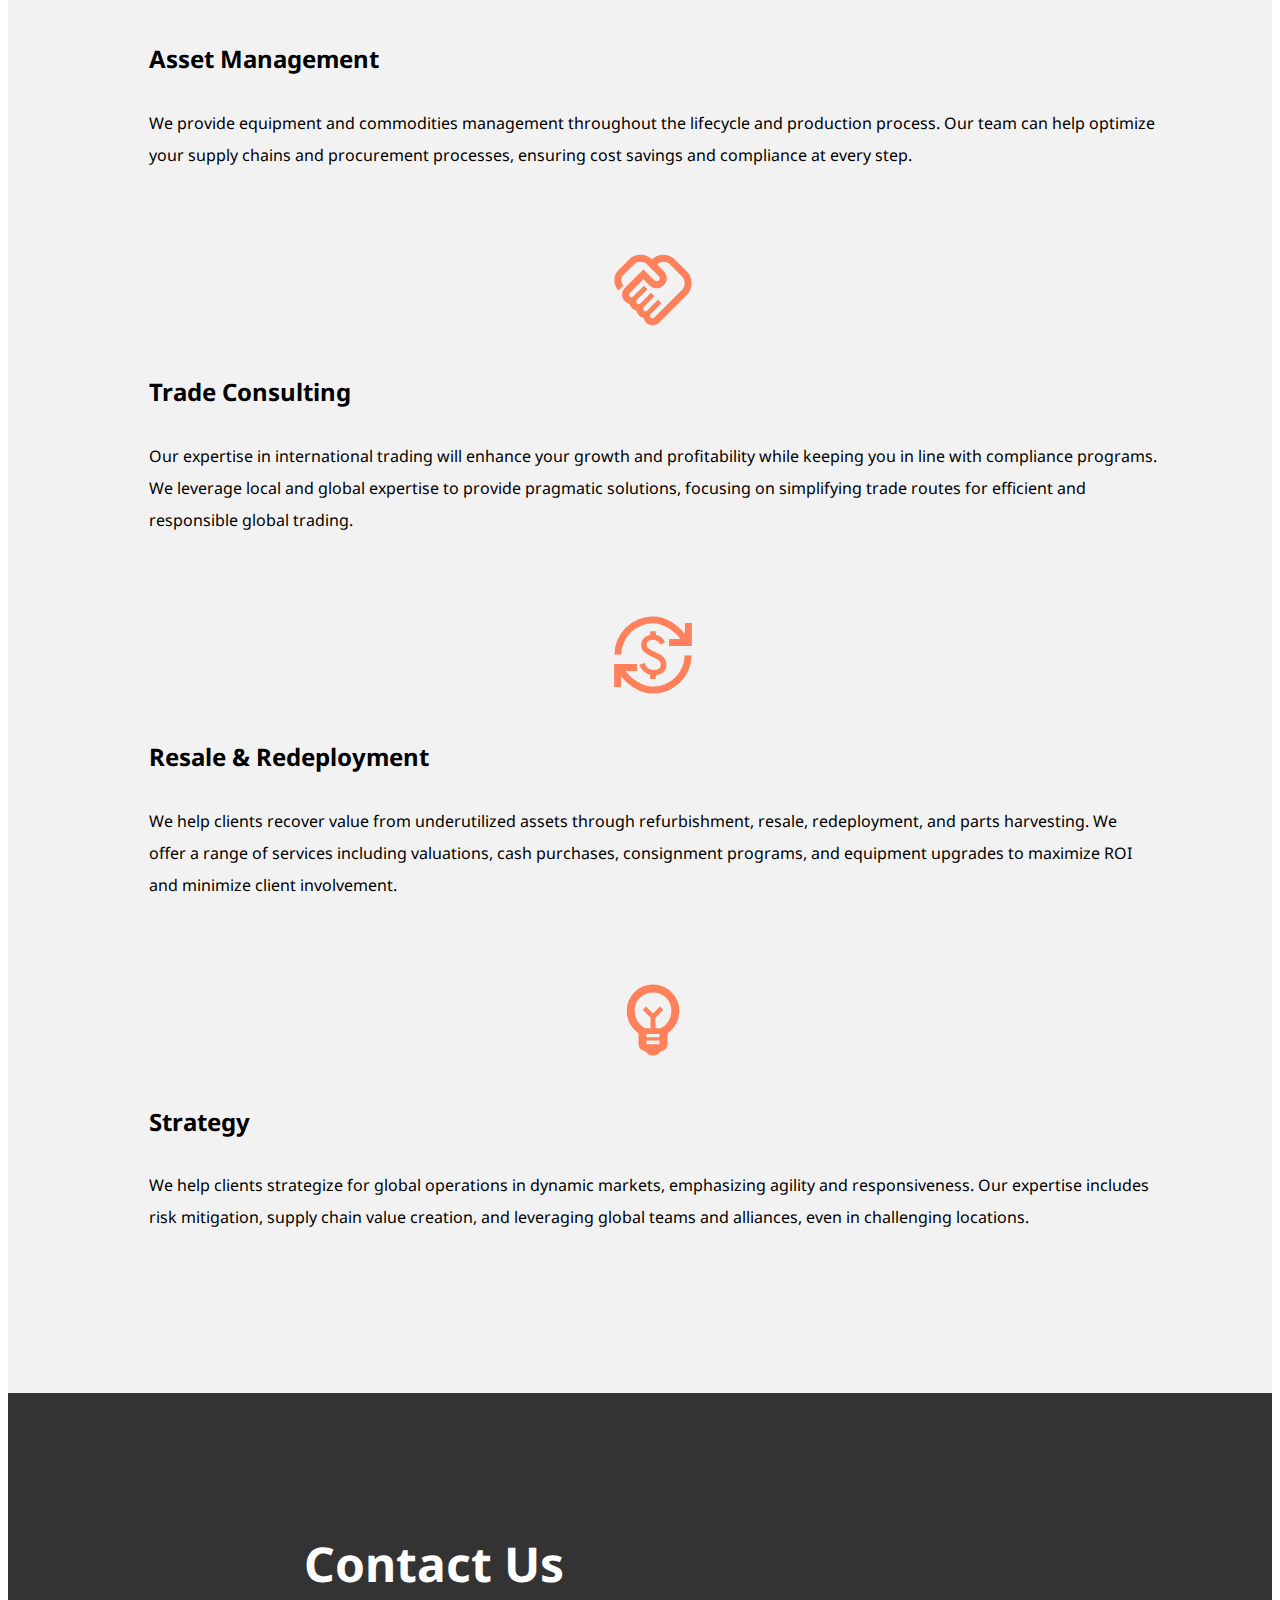
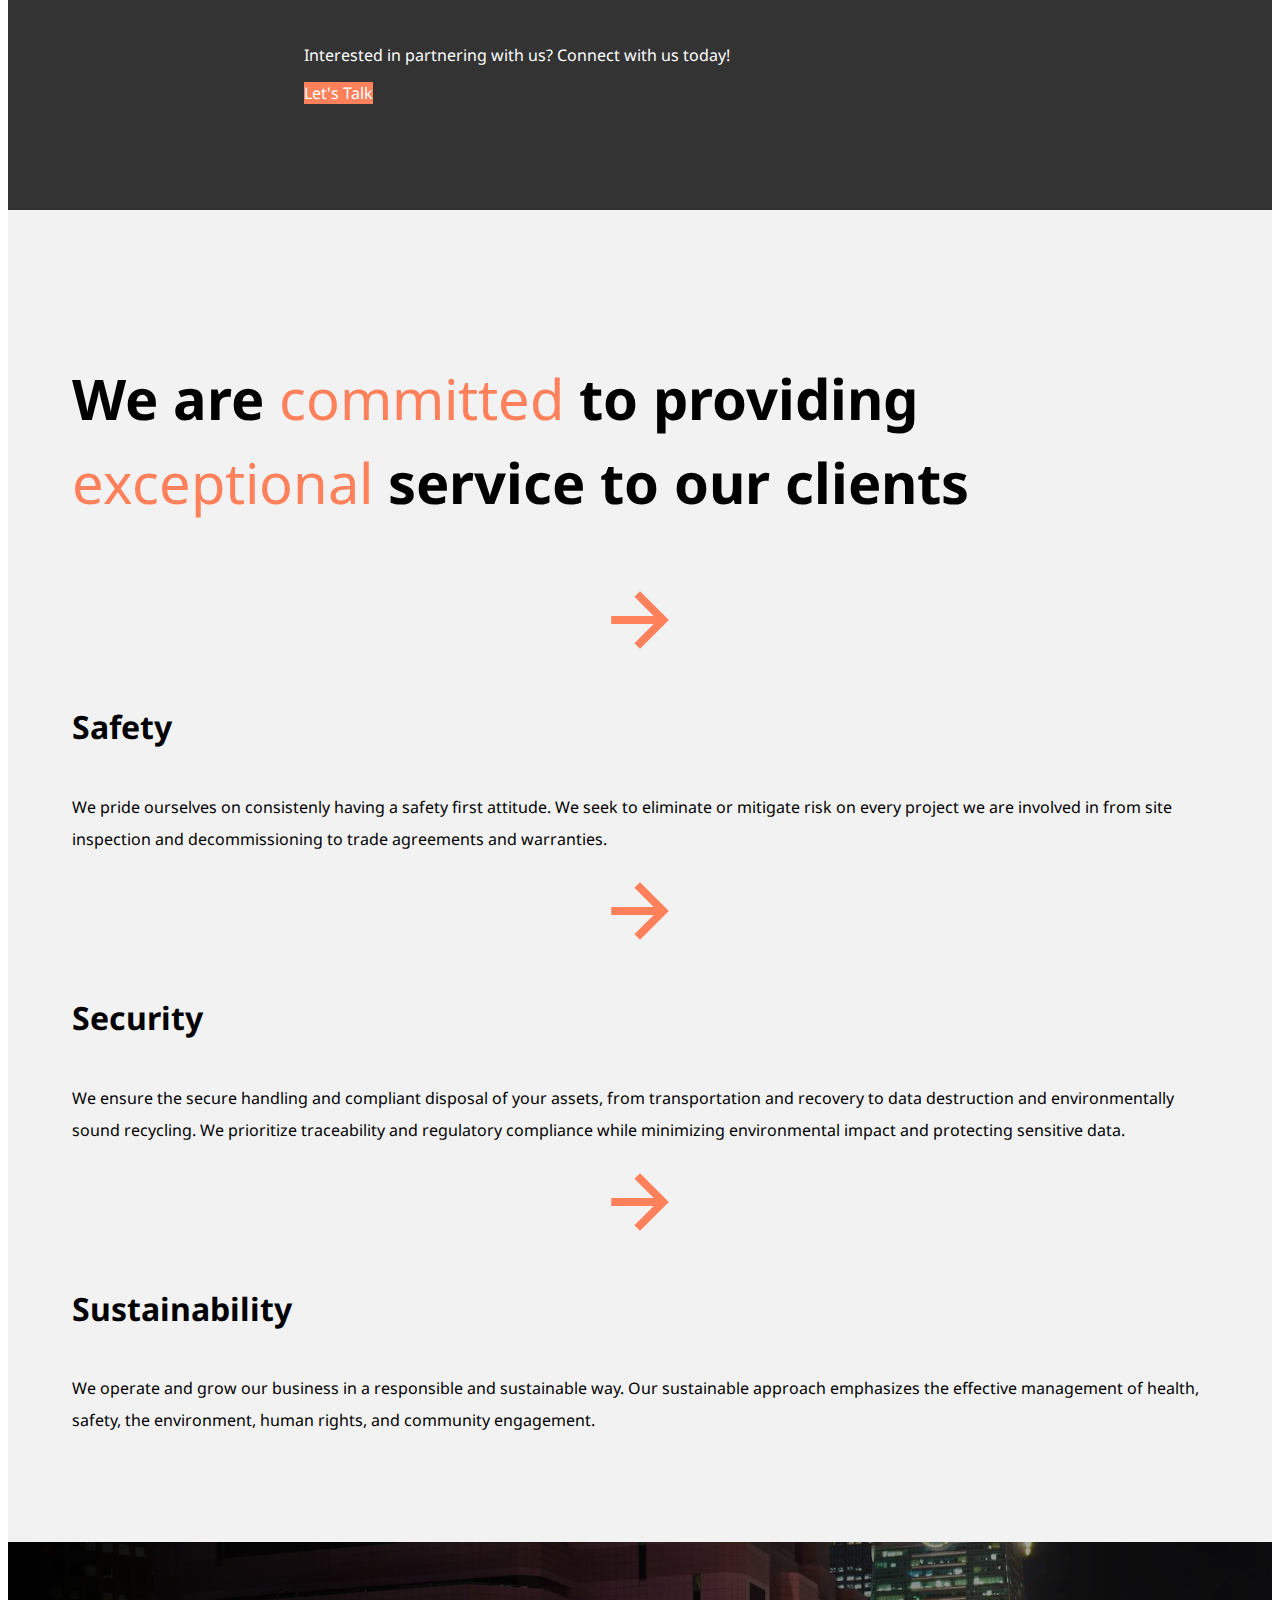
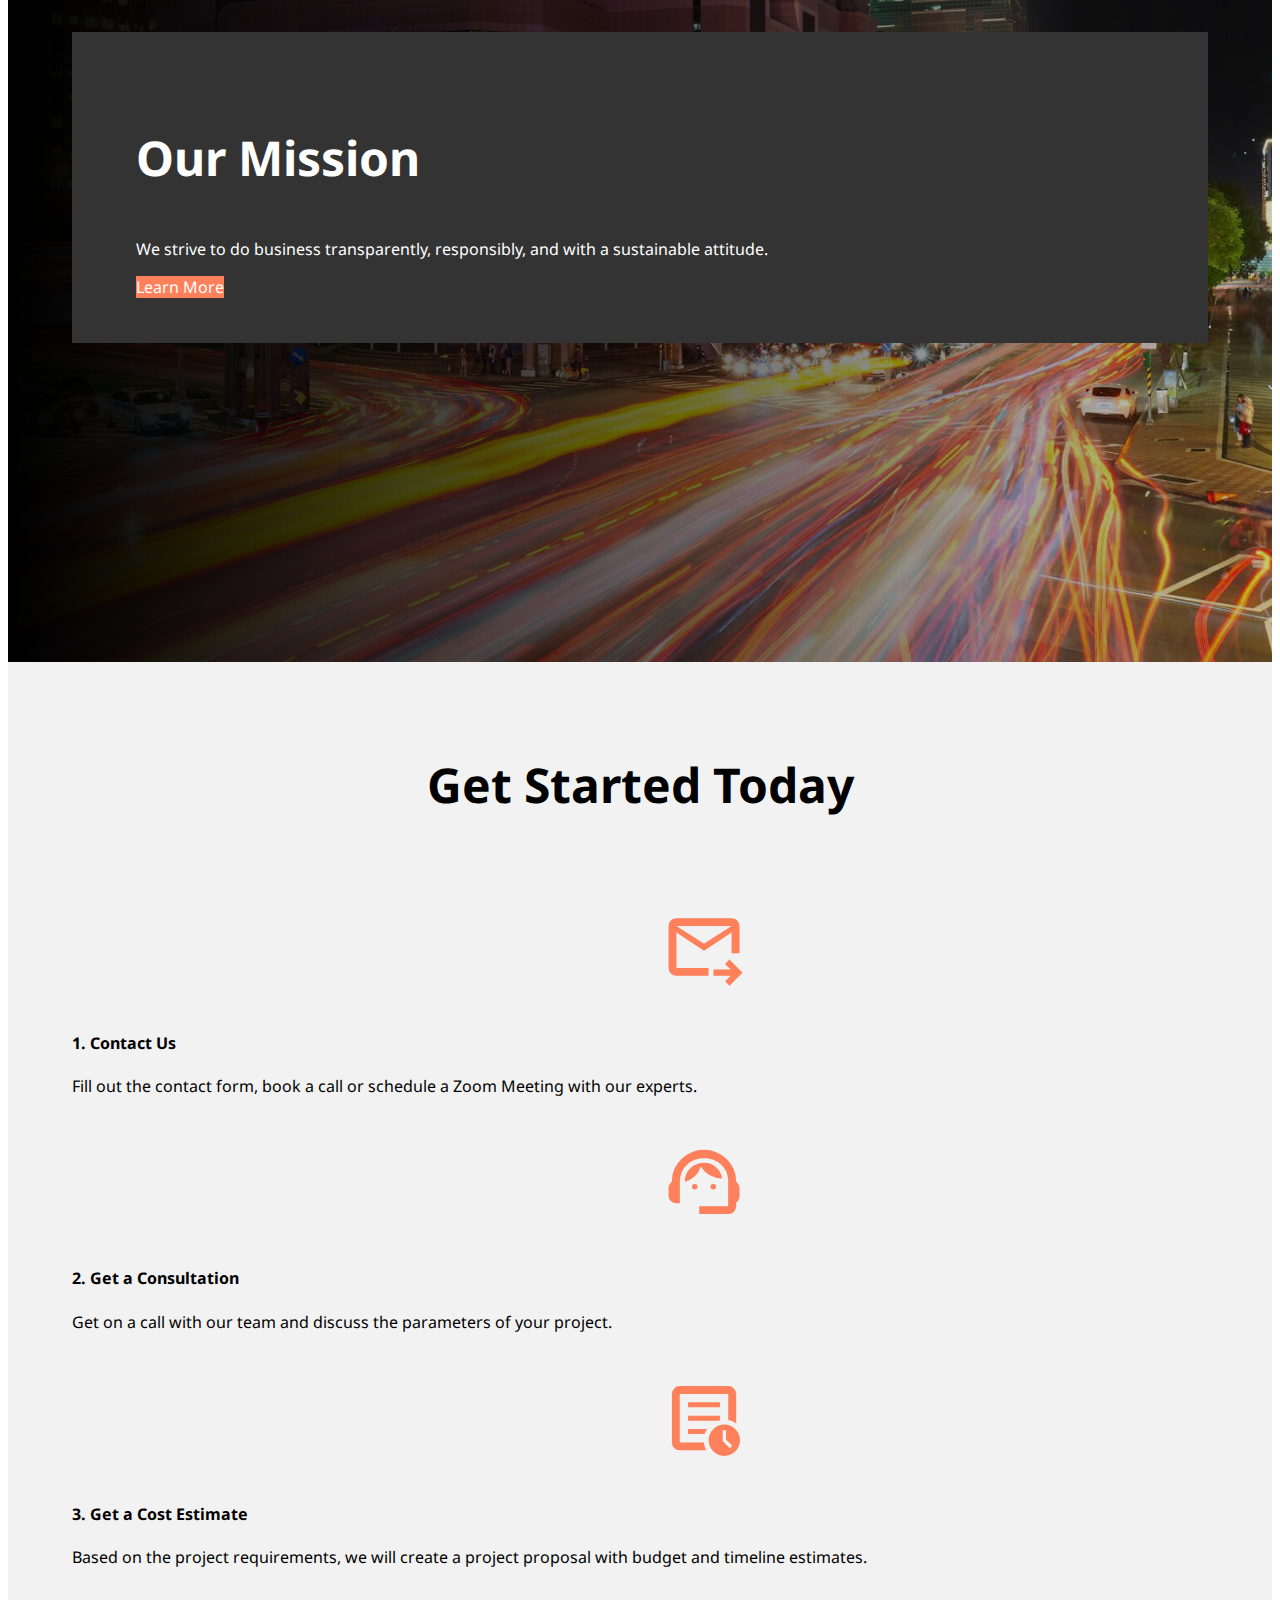
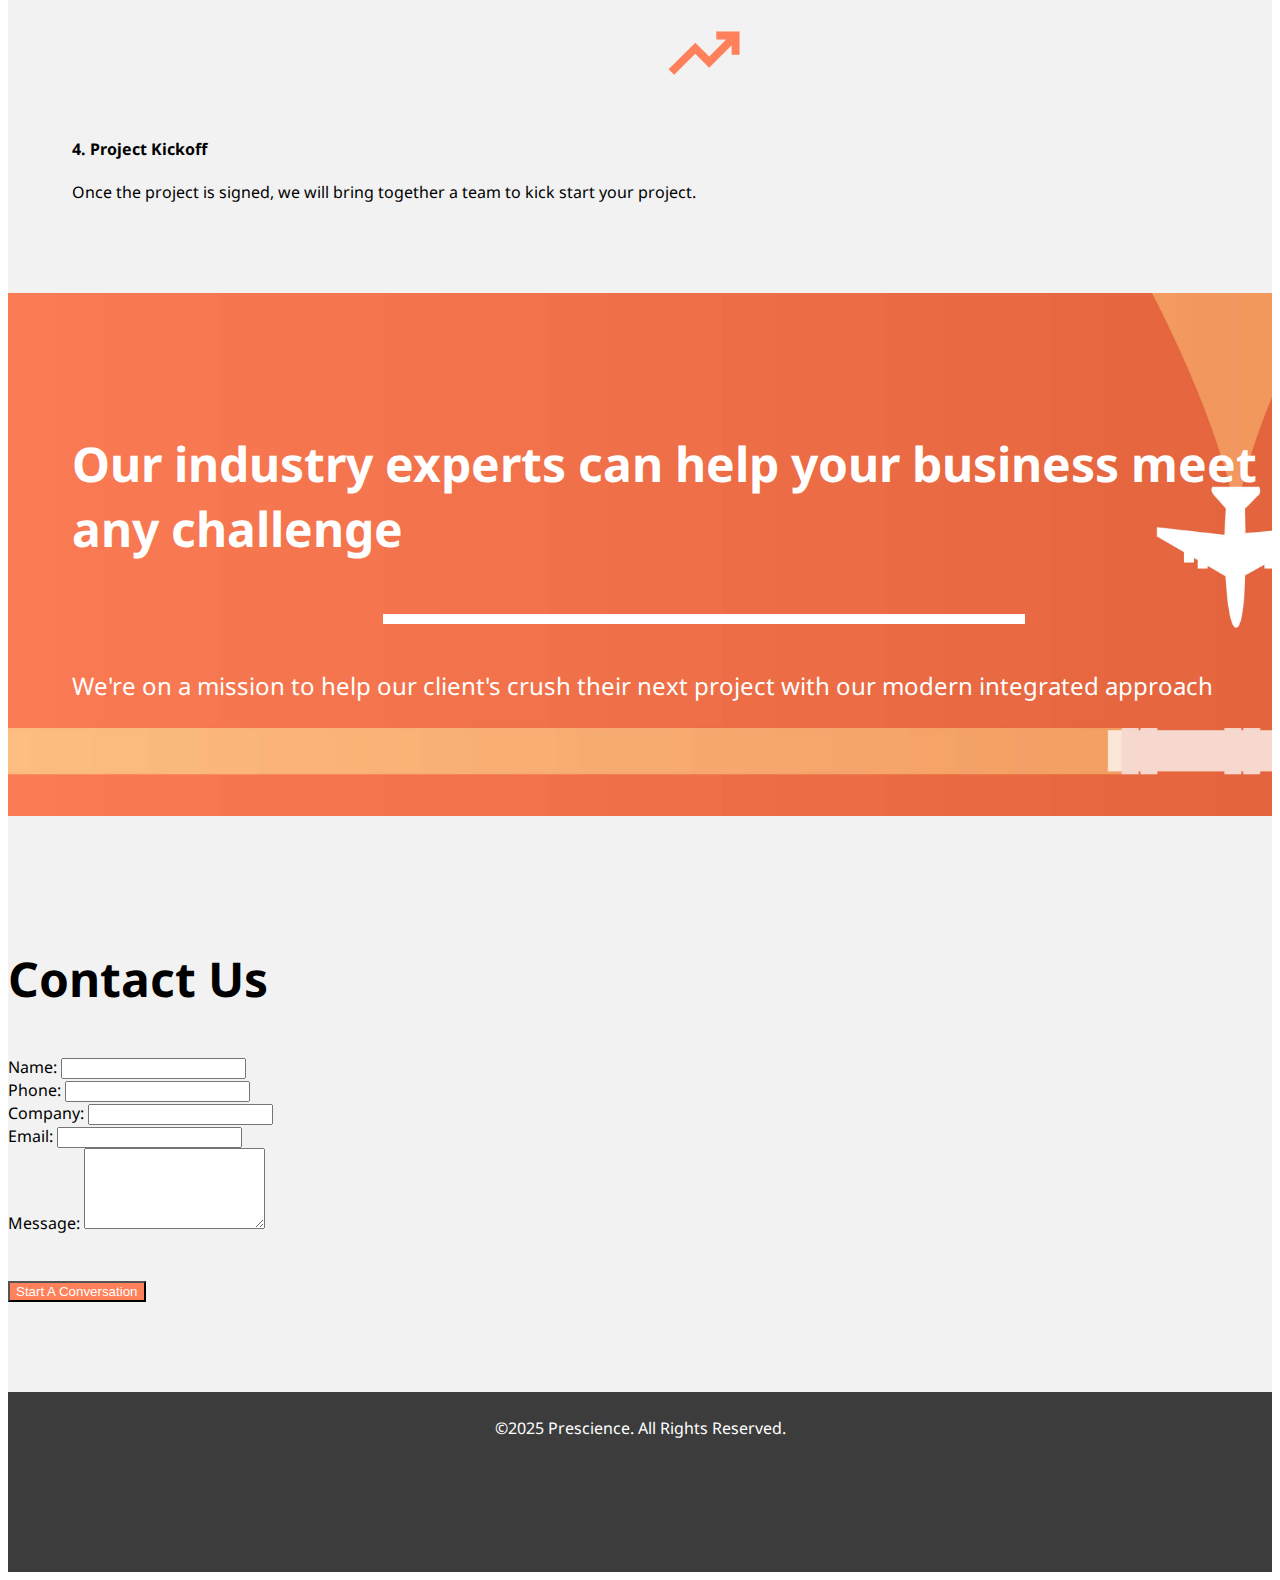
==== commit a33e13fa: "Wow so many commits" ====
--- a/index.html
+++ b/index.html
@@ -32,7 +32,16 @@
         <div class="navbar-nav">
           <a class="nav-link active" aria-current="page" href="index.html">Home</a>
           <a class="nav-link" href="about.html">About</a>
-          <a class="nav-link" href="recycle.html">Recycle</a>
+          <div class="nav-item dropdown">
+            <a class="nav-link dropdown-toggle" href="#" role="button" data-bs-toggle="dropdown" aria-expanded="false">
+              Recycle
+            </a>
+            <ul class="dropdown-menu">
+                <li><a class="dropdown-item" href="recycle.html">Recycling</a></li>  
+                <li><a class="dropdown-item" href="e-waste.html">E-Waste</a></li>
+                <li><a class="dropdown-item" href="lithium.html">Lithium-ion</a></li>
+            </ul>
+          </div>
           <a class="nav-link" href="logistics.html">Logistics</a>
           <a class="nav-link" href="consulting.html">Consulting</a>
           <a class="nav-link" href="lifecycle.html">Lifecycle</a>
@@ -284,8 +293,7 @@
   
               <textarea class="form-control" id="message" rows="5" required></textarea>
             </div>
-            <button type="submit" class="btn contact-callout-button">Start  
-   a Conversation</button>
+            <button type="submit" class="btn contact-callout-button">Start A Conversation</button>
           </form>
         </div>
       </div>
--- a/css/main.min.css
+++ b/css/main.min.css
@@ -1 +1 @@
-body{font-family:"Noto Sans",sans-serif,"Noto Sans"}.content{margin-top:10vh;margin-left:0;margin-right:0;padding:0;width:100%;overflow:hidden}.navbar{position:fixed;top:0;left:0;width:100%;height:relative;z-index:100;background-color:#fff;padding-top:2.5vh;padding-bottom:2.5vh;box-shadow:0 10px 15px 0 rgba(0,0,0,.3)}.navbar .navbar-collapse{text-align:left}.navbar .navbar-brand{margin-right:2em;margin-left:1em;width:30vw}@media (min-width:768px){.navbar .navbar-brand{width:20vw}}@media (min-width:992px){.navbar .navbar-brand{width:12vw}}.navbar .navbar-brand .navbar-logo{left:0;top:0;width:100%}.navbar .nav-link{font-size:1.25em}@media (min-width:992px){.navbar .nav-link{margin-right:2vw}}@media (min-width:1200px){.navbar .nav-link{margin-right:2.5vw}}.navbar .nav-link:hover{color:#ff815b}.navbar .navbar-nav .nav-link.active,.navbar .navbar-nav .navbar-nav .nav-link.show{color:#ff815b}.navbar .navbar-nav .contact-us-nav{border:2px solid #ff815b}.navbar .navbar-nav .contact-us-nav:hover{color:#fff;background-color:#ff815b}.navbar .navbar-nav .contact-us-nav.active{color:#fff;background-color:#ff815b}.navbar .nav-search{position:absolute;right:5%}.navbar .nav-search .btn{color:#000;border-color:#ff815b}.navbar .nav-search .btn:hover{background-color:#ff815b;color:#fff}footer{background-color:#3c3c3c;height:30vh;overflow:hidden;width:100%;margin:auto;text-align:center;display:grid;place-items:center}@media (min-width:992px){footer{height:20vh}}footer .footer-top{padding:1vh 0;margin:auto;width:100%}footer .footer-logo{margin:auto;text-align:center;min-height:10vh}@media (min-width:992px){footer .footer-logo{height:15vh}}@media (min-width:1200px){footer .footer-logo{height:20vh}}footer .footer-logo img{height:10vh}@media (min-width:992px){footer .footer-logo img{height:15vh}}@media (min-width:1200px){footer .footer-logo img{height:20vh}}footer .footer-nav{margin:auto;text-align:center}footer .footer-nav .footer-link{text-decoration:none;padding-bottom:.5vw;color:#fff;display:block}footer .footer-nav .footer-link:hover{color:#ff815b}footer .footer-copyright{margin:auto}footer .footer-copyright p{color:#fff}.content{background-color:#f2f2f2}.intro-hero{position:relative;overflow:hidden;padding:0;max-height:70vh}.intro-hero .hero-img-container{width:100%;padding:0;margin:auto}.intro-hero .hero-img-container .hero-img{width:100%;height:auto}.intro-hero .hero-overlay{position:absolute;top:0;left:0;width:100%;height:100%;background-image:linear-gradient(to right,#000,rgba(51,51,51,.25));color:#fff;text-shadow:0 1px 3px rgba(0,0,0,.01);display:flex;justify-content:center;align-items:center}.intro-hero .hero-overlay .hero-content{padding-left:10%;margin:auto;width:100%}.intro-hero .hero-overlay .hero-content h2{font-size:2em;margin-bottom:2vh;font:Poppins,sans-serif,Poppins;font-weight:700}@media (min-width:768px){.intro-hero .hero-overlay .hero-content h2{margin-bottom:5vh;font-size:3em}}.intro-hero .hero-overlay .hero-content p{font-size:1em;margin-bottom:2vh}@media (min-width:768px){.intro-hero .hero-overlay .hero-content p{margin-bottom:5vh;font-size:1.5em}}.intro-hero .hero-overlay .hero-content .btn{font-size:1em;background-color:#ff815b;color:#fff;text-decoration:none}.intro-hero .hero-overlay .hero-content .btn:hover{background-color:#333;border-color:#fff;border-width:1px;border-style:solid}@media (min-width:768px){.intro-hero .hero-overlay .hero-content .btn{font-size:1.25em}}.intro-callout-section{padding:10vh 5vw}.intro-callout-section .intro-callout-heading{display:flex;justify-content:center;align-items:center}.intro-callout-section .intro-callout-heading h3{font:Poppins,sans-serif,Poppins;font-size:3.5em;line-height:1.5em}.intro-callout-section .intro-callout-heading h3 b{color:#ff815b;font-weight:400}.intro-callout-section .intro-callout-body .intro-callout-icon{font-size:5em;color:#ff815b;font-weight:900;display:flex;justify-content:center;align-items:center;margin-bottom:5vh}.intro-callout-section .intro-callout-body h4{font-weight:700;font-size:2em}.intro-callout-section .intro-callout-body p{line-height:2em}.our-mission-section{background-image:url(../img/light-streaks-traffic.jpg),linear-gradient(to right,#000,rgba(51,51,51,.25));background-size:cover;background-position:center center;background-blend-mode:multiply;height:auto;min-height:60vh;padding:10vh 5vw;margin-bottom:10vh}.our-mission-section .our-mission-float{background-color:#333;padding:5vh 5vw;width:100%}@media (min-width:768px){.our-mission-section .our-mission-float{width:auto;display:grid;place-items:right}}@media (min-width:992px){.our-mission-section .our-mission-float{width:auto}}.our-mission-section .our-mission-float h3{font:Poppins,sans-serif,Poppins;font-weight:700;font-size:3em;color:#fff}.our-mission-section .our-mission-float p{color:#fff}.our-mission-section .our-mission-float .learn-more{background-color:#ff815b;color:#fff;text-decoration:none}.our-mission-section .our-mission-float .learn-more:hover{background-color:#333;border-color:#fff;border-width:1px;border-style:solid}.get-started{margin-bottom:10vh}.get-started .get-started-head{margin:auto;text-align:center;width:100%;margin-bottom:10vh}.get-started .get-started-head h3{font:Poppins,sans-serif,Poppins;font-weight:700;font-size:3em;color:#000}.get-started .get-started-body{padding:0 5vw;margin:auto;width:100%}.get-started .get-started-body .get-started-quad{margin-bottom:1.5rem;text-align:left}@media (min-width:0px){.get-started .get-started-body .get-started-quad{text-align:center}}@media (min-width:768px){.get-started .get-started-body .get-started-quad{text-align:left}}.get-started .get-started-body .get-started-quad p{margin-bottom:5vh}.get-started .get-started-body .get-started-quad .get-started-icon{font-size:5em;color:#ff815b;font-weight:900;display:flex;justify-content:center;align-items:center;margin-bottom:5vh}.contact-callout-section{background-color:#333;width:100%;height:auto;padding:10vh 0}.contact-callout-section .contact-callout-button{background-color:#ff815b;color:#fff;text-decoration:none}.contact-callout-section .contact-callout-button:hover{background-color:#333;border-color:#fff;border-width:1px;border-style:solid}.contact-callout-section .cover-container{margin:auto;max-width:42em}.contact-callout-section .cover-container h3{font:Poppins,sans-serif,Poppins;font-weight:700;font-size:3em;color:#fff}.contact-callout-section .cover-container p{font:"Noto Sans",sans-serif,"Noto Sans";color:#fff}.services-description{padding:10vh 10vw}.services-description .services-desc-cell{display:block;position:relative;margin-bottom:5vh}.services-description .services-desc-cell a{text-decoration:none;color:#000;display:block;width:100%;height:100%;padding:1vh 1vw}.services-description .services-desc-cell a:hover{position:relative;z-index:1;transform:translateY(-5px);box-shadow:0 5px 10px rgba(0,0,0,.2);transition:all .2s ease-in-out}.services-description .services-desc-cell a h4{font:Poppins,sans-serif,Poppins;font-weight:700;font-size:1.5em}.services-description .services-desc-cell a p{line-height:2em}.services-description .services-desc-cell a .services-desc-icon{font-size:5em;color:#ff815b;font-weight:900;display:flex;justify-content:center;align-items:center;margin-bottom:5vh}.about-callout-section{height:auto;min-height:40vh;background-color:#333;padding:5vh 5vw}.about-callout-section .about-callout-header h3{font:Poppins,sans-serif,Poppins;font-weight:700;font-size:3em;color:#fff}.about-callout-section .about-callout-body p{font:"Noto Sans",sans-serif,"Noto Sans";color:#fff}.about-callout-section .about-callout-body .learn-more{background-color:#fff;border-color:#fff;color:#000}.about-callout-section .about-callout-body .learn-more:hover{background-color:#ff815b;border-color:#ff815b;color:#fff}.about-callout-section .about-callout-body a h4{font-size:1.25em}.btn-light,.btn-light:focus,.btn-light:hover{color:#333;text-shadow:none}.marketing-callout-section{padding:10vh 5vw;background-image:url(../img/shipment-background.jpg);width:100%;background-size:cover;background-repeat:no-repeat;background-position:center}.marketing-callout-section .marketing-callout-header{text-align:left;overflow:hidden}.marketing-callout-section .marketing-callout-header h3{font:Poppins,sans-serif,Poppins;font-weight:700;font-size:2em;color:#fff;margin-bottom:5vh}@media (min-width:768px){.marketing-callout-section .marketing-callout-header h3{font-size:3em}}.marketing-callout-section .marketing-callout-body hr{width:50%;border-style:solid;border-width:5px;border-color:#fff;margin-bottom:5vh;opacity:1}.marketing-callout-section .marketing-callout-body p{font-size:1.5em;color:#fff}.contact-us-section{padding:10vh 0 10vh 0}.contact-us-section h2{font:Poppins,sans-serif,Poppins;font-size:3em;font-weight:700;margin-bottom:5vh}.contact-us-section form .form-group{margin-bottom:5vh}.contact-us-section form .contact-callout-button{background-color:#ff815b;color:#fff;text-decoration:none}.contact-us-section form .contact-callout-button:hover{background-color:#333;border-color:#fff;border-width:1px;border-style:solid}.sub-page-heading-section{background-color:#ff815b;height:auto;min-height:30vh;padding:10vh 5vw}.sub-page-heading-section .sub-page-heading-float{background-color:#fff;padding:5vh 5vw;width:100%}@media (min-width:768px){.sub-page-heading-section .sub-page-heading-float{width:auto;display:grid;place-items:right}}@media (min-width:992px){.sub-page-heading-section .sub-page-heading-float{width:auto}}.sub-page-heading-section .sub-page-heading-float h1{font:Poppins,sans-serif,Poppins;font-weight:700;font-size:3em}.sub-page-body-section{padding:10vh 10vw}.sub-page-body-section .sub-page-tagline{padding-bottom:5vh}.sub-page-body-section .sub-page-tagline h2{line-height:1.5em}.sub-page-body-section .sub-page-body-content h3{font-weight:700}+body{font-family:"Noto Sans",sans-serif,"Noto Sans"}.content{margin-top:10vh;margin-left:0;margin-right:0;padding:0;width:100%;overflow:hidden}.navbar{position:fixed;top:0;left:0;width:100%;height:relative;z-index:100;background-color:#fff;padding-top:2.5vh;padding-bottom:2.5vh;box-shadow:0 10px 15px 0 rgba(0,0,0,.3)}.navbar .navbar-collapse{text-align:left}.navbar .navbar-brand{margin-right:2em;margin-left:1em;width:30vw}@media (min-width:768px){.navbar .navbar-brand{width:20vw}}@media (min-width:992px){.navbar .navbar-brand{width:12vw}}.navbar .navbar-brand .navbar-logo{left:0;top:0;width:100%}.navbar .nav-link{font-size:1.25em}@media (min-width:992px){.navbar .nav-link{margin-right:2vw}}@media (min-width:1200px){.navbar .nav-link{margin-right:2.5vw}}.navbar .nav-link:hover{color:#ff815b}.navbar .navbar-nav .nav-link.active,.navbar .navbar-nav .navbar-nav .nav-link.show{color:#ff815b}.navbar .navbar-nav .contact-us-nav{border:2px solid #ff815b}.navbar .navbar-nav .contact-us-nav:hover{color:#fff;background-color:#ff815b}.navbar .navbar-nav .contact-us-nav.active{color:#fff;background-color:#ff815b}.navbar .navbar-nav .dropdown-menu .dropdown-item.active,.navbar .navbar-nav .dropdown-menu .dropdown-item:active{color:#fff;background-color:#ff815b}.navbar .nav-search{position:absolute;right:5%}.navbar .nav-search .btn{color:#000;border-color:#ff815b}.navbar .nav-search .btn:hover{background-color:#ff815b;color:#fff}footer{background-color:#3c3c3c;height:30vh;overflow:hidden;width:100%;margin:auto;text-align:center;display:grid;place-items:center}@media (min-width:992px){footer{height:20vh}}footer .footer-top{padding:1vh 0;margin:auto;width:100%}footer .footer-logo{margin:auto;text-align:center;min-height:10vh}@media (min-width:992px){footer .footer-logo{height:15vh}}@media (min-width:1200px){footer .footer-logo{height:20vh}}footer .footer-logo img{height:10vh}@media (min-width:992px){footer .footer-logo img{height:15vh}}@media (min-width:1200px){footer .footer-logo img{height:20vh}}footer .footer-nav{margin:auto;text-align:center}footer .footer-nav .footer-link{text-decoration:none;padding-bottom:.5vw;color:#fff;display:block}footer .footer-nav .footer-link:hover{color:#ff815b}footer .footer-copyright{margin:auto}footer .footer-copyright p{color:#fff}.content{background-color:#f2f2f2}.intro-hero{position:relative;overflow:hidden;padding:0;max-height:70vh}.intro-hero .hero-img-container{width:100%;padding:0;margin:auto}.intro-hero .hero-img-container .hero-img{width:100%;height:auto}.intro-hero .hero-overlay{position:absolute;top:0;left:0;width:100%;height:100%;background-image:linear-gradient(to right,#000,rgba(51,51,51,.25));color:#fff;text-shadow:0 1px 3px rgba(0,0,0,.01);display:flex;justify-content:center;align-items:center}.intro-hero .hero-overlay .hero-content{padding-left:10%;margin:auto;width:100%}.intro-hero .hero-overlay .hero-content h2{font-size:2em;margin-bottom:2vh;font:Poppins,sans-serif,Poppins;font-weight:700}@media (min-width:768px){.intro-hero .hero-overlay .hero-content h2{margin-bottom:5vh;font-size:3em}}.intro-hero .hero-overlay .hero-content p{font-size:1em;margin-bottom:2vh}@media (min-width:768px){.intro-hero .hero-overlay .hero-content p{margin-bottom:5vh;font-size:1.5em}}.intro-hero .hero-overlay .hero-content .btn{font-size:1em;background-color:#ff815b;color:#fff;text-decoration:none}.intro-hero .hero-overlay .hero-content .btn:hover{background-color:#333;border-color:#fff;border-width:1px;border-style:solid}@media (min-width:768px){.intro-hero .hero-overlay .hero-content .btn{font-size:1.25em}}.intro-callout-section{padding:10vh 5vw}.intro-callout-section .intro-callout-heading{display:flex;justify-content:center;align-items:center}.intro-callout-section .intro-callout-heading h3{font:Poppins,sans-serif,Poppins;font-size:3.5em;line-height:1.5em}.intro-callout-section .intro-callout-heading h3 b{color:#ff815b;font-weight:400}.intro-callout-section .intro-callout-body .intro-callout-icon{font-size:5em;color:#ff815b;font-weight:900;display:flex;justify-content:center;align-items:center;margin-bottom:5vh}.intro-callout-section .intro-callout-body h4{font-weight:700;font-size:2em}.intro-callout-section .intro-callout-body p{line-height:2em}.our-mission-section{background-image:url(../img/light-streaks-traffic.jpg),linear-gradient(to right,#000,rgba(51,51,51,.25));background-size:cover;background-position:center center;background-blend-mode:multiply;height:auto;min-height:60vh;padding:10vh 5vw;margin-bottom:10vh}.our-mission-section .our-mission-float{background-color:#333;padding:5vh 5vw;width:100%}@media (min-width:768px){.our-mission-section .our-mission-float{width:auto;display:grid;place-items:right}}@media (min-width:992px){.our-mission-section .our-mission-float{width:auto}}.our-mission-section .our-mission-float h3{font:Poppins,sans-serif,Poppins;font-weight:700;font-size:3em;color:#fff}.our-mission-section .our-mission-float p{color:#fff}.our-mission-section .our-mission-float .learn-more{background-color:#ff815b;color:#fff;text-decoration:none}.our-mission-section .our-mission-float .learn-more:hover{background-color:#333;border-color:#fff;border-width:1px;border-style:solid}.get-started{margin-bottom:10vh}.get-started .get-started-head{margin:auto;text-align:center;width:100%;margin-bottom:10vh}.get-started .get-started-head h3{font:Poppins,sans-serif,Poppins;font-weight:700;font-size:3em;color:#000}.get-started .get-started-body{padding:0 5vw;margin:auto;width:100%}.get-started .get-started-body .get-started-quad{margin-bottom:1.5rem;text-align:left}@media (min-width:0px){.get-started .get-started-body .get-started-quad{text-align:center}}@media (min-width:768px){.get-started .get-started-body .get-started-quad{text-align:left}}.get-started .get-started-body .get-started-quad p{margin-bottom:5vh}.get-started .get-started-body .get-started-quad .get-started-icon{font-size:5em;color:#ff815b;font-weight:900;display:flex;justify-content:center;align-items:center;margin-bottom:5vh}.contact-callout-section{background-color:#333;width:100%;height:auto;padding:10vh 0}.contact-callout-section .contact-callout-button{background-color:#ff815b;color:#fff;text-decoration:none}.contact-callout-section .contact-callout-button:hover{background-color:#333;border-color:#fff;border-width:1px;border-style:solid}.contact-callout-section .cover-container{margin:auto;max-width:42em}.contact-callout-section .cover-container h3{font:Poppins,sans-serif,Poppins;font-weight:700;font-size:3em;color:#fff}.contact-callout-section .cover-container p{font:"Noto Sans",sans-serif,"Noto Sans";color:#fff}.services-description{padding:10vh 10vw}.services-description .services-desc-cell{display:block;position:relative;margin-bottom:5vh}.services-description .services-desc-cell a{text-decoration:none;color:#000;display:block;width:100%;height:100%;padding:1vh 1vw}.services-description .services-desc-cell a:hover{position:relative;z-index:1;transform:translateY(-5px);box-shadow:0 5px 10px rgba(0,0,0,.2);transition:all .2s ease-in-out}.services-description .services-desc-cell a h4{font:Poppins,sans-serif,Poppins;font-weight:700;font-size:1.5em}.services-description .services-desc-cell a p{line-height:2em}.services-description .services-desc-cell a .services-desc-icon{font-size:5em;color:#ff815b;font-weight:900;display:flex;justify-content:center;align-items:center;margin-bottom:5vh}.about-callout-section{height:auto;min-height:40vh;background-color:#333;padding:5vh 5vw}.about-callout-section .about-callout-header h3{font:Poppins,sans-serif,Poppins;font-weight:700;font-size:3em;color:#fff}.about-callout-section .about-callout-body p{font:"Noto Sans",sans-serif,"Noto Sans";color:#fff}.about-callout-section .about-callout-body .learn-more{background-color:#fff;border-color:#fff;color:#000}.about-callout-section .about-callout-body .learn-more:hover{background-color:#ff815b;border-color:#ff815b;color:#fff}.about-callout-section .about-callout-body a h4{font-size:1.25em}.btn-light,.btn-light:focus,.btn-light:hover{color:#333;text-shadow:none}.marketing-callout-section{padding:10vh 5vw;background-image:url(../img/shipment-background.jpg);width:100%;background-size:cover;background-repeat:no-repeat;background-position:center}.marketing-callout-section .marketing-callout-header{text-align:left;overflow:hidden}.marketing-callout-section .marketing-callout-header h3{font:Poppins,sans-serif,Poppins;font-weight:700;font-size:2em;color:#fff;margin-bottom:5vh}@media (min-width:768px){.marketing-callout-section .marketing-callout-header h3{font-size:3em}}.marketing-callout-section .marketing-callout-body hr{width:50%;border-style:solid;border-width:5px;border-color:#fff;margin-bottom:5vh;opacity:1}.marketing-callout-section .marketing-callout-body p{font-size:1.5em;color:#fff}.contact-us-section{padding:10vh 0 10vh 0}.contact-us-section h2{font:Poppins,sans-serif,Poppins;font-size:3em;font-weight:700;margin-bottom:5vh}.contact-us-section form .form-group{margin-bottom:5vh}.contact-us-section form .contact-callout-button{background-color:#ff815b;color:#fff;text-decoration:none}.contact-us-section form .contact-callout-button:hover{background-color:#333;border-color:#fff;border-width:1px;border-style:solid}.sub-page-heading-section{background-color:#ff815b;height:auto;min-height:30vh;padding:10vh 5vw}.sub-page-heading-section .sub-page-heading-float{background-color:#fff;padding:5vh 5vw;width:100%}@media (min-width:768px){.sub-page-heading-section .sub-page-heading-float{width:auto;display:grid;place-items:right}}@media (min-width:992px){.sub-page-heading-section .sub-page-heading-float{width:auto}}.sub-page-heading-section .sub-page-heading-float h1{font:Poppins,sans-serif,Poppins;font-weight:700;font-size:3em}.sub-page-body-section{padding:10vh 10vw}.sub-page-body-section .sub-page-tagline{padding-bottom:5vh}.sub-page-body-section .sub-page-tagline h2{line-height:1.5em}.sub-page-body-section .sub-page-body-content h3{font-weight:700}.lithium-intro-section{padding:10vh 5vw;background-image:url(../img/shipment-background.jpg);width:100%;background-size:cover;background-repeat:no-repeat;background-position:center}.lithium-intro-section .lithium-intro-header{text-align:left;overflow:hidden}.lithium-intro-section .lithium-intro-header h1{font:Poppins,sans-serif,Poppins;font-weight:700;font-size:3em;color:#fff;margin-bottom:5vh}@media (min-width:768px){.lithium-intro-section .lithium-intro-header h1{font-size:4em}}.lithium-intro-section .lithium-intro-body hr{width:50%;border-style:solid;border-width:5px;border-color:#fff;margin-bottom:5vh;opacity:1}.lithium-intro-section .lithium-intro-body p{font-size:1.5em;color:#fff}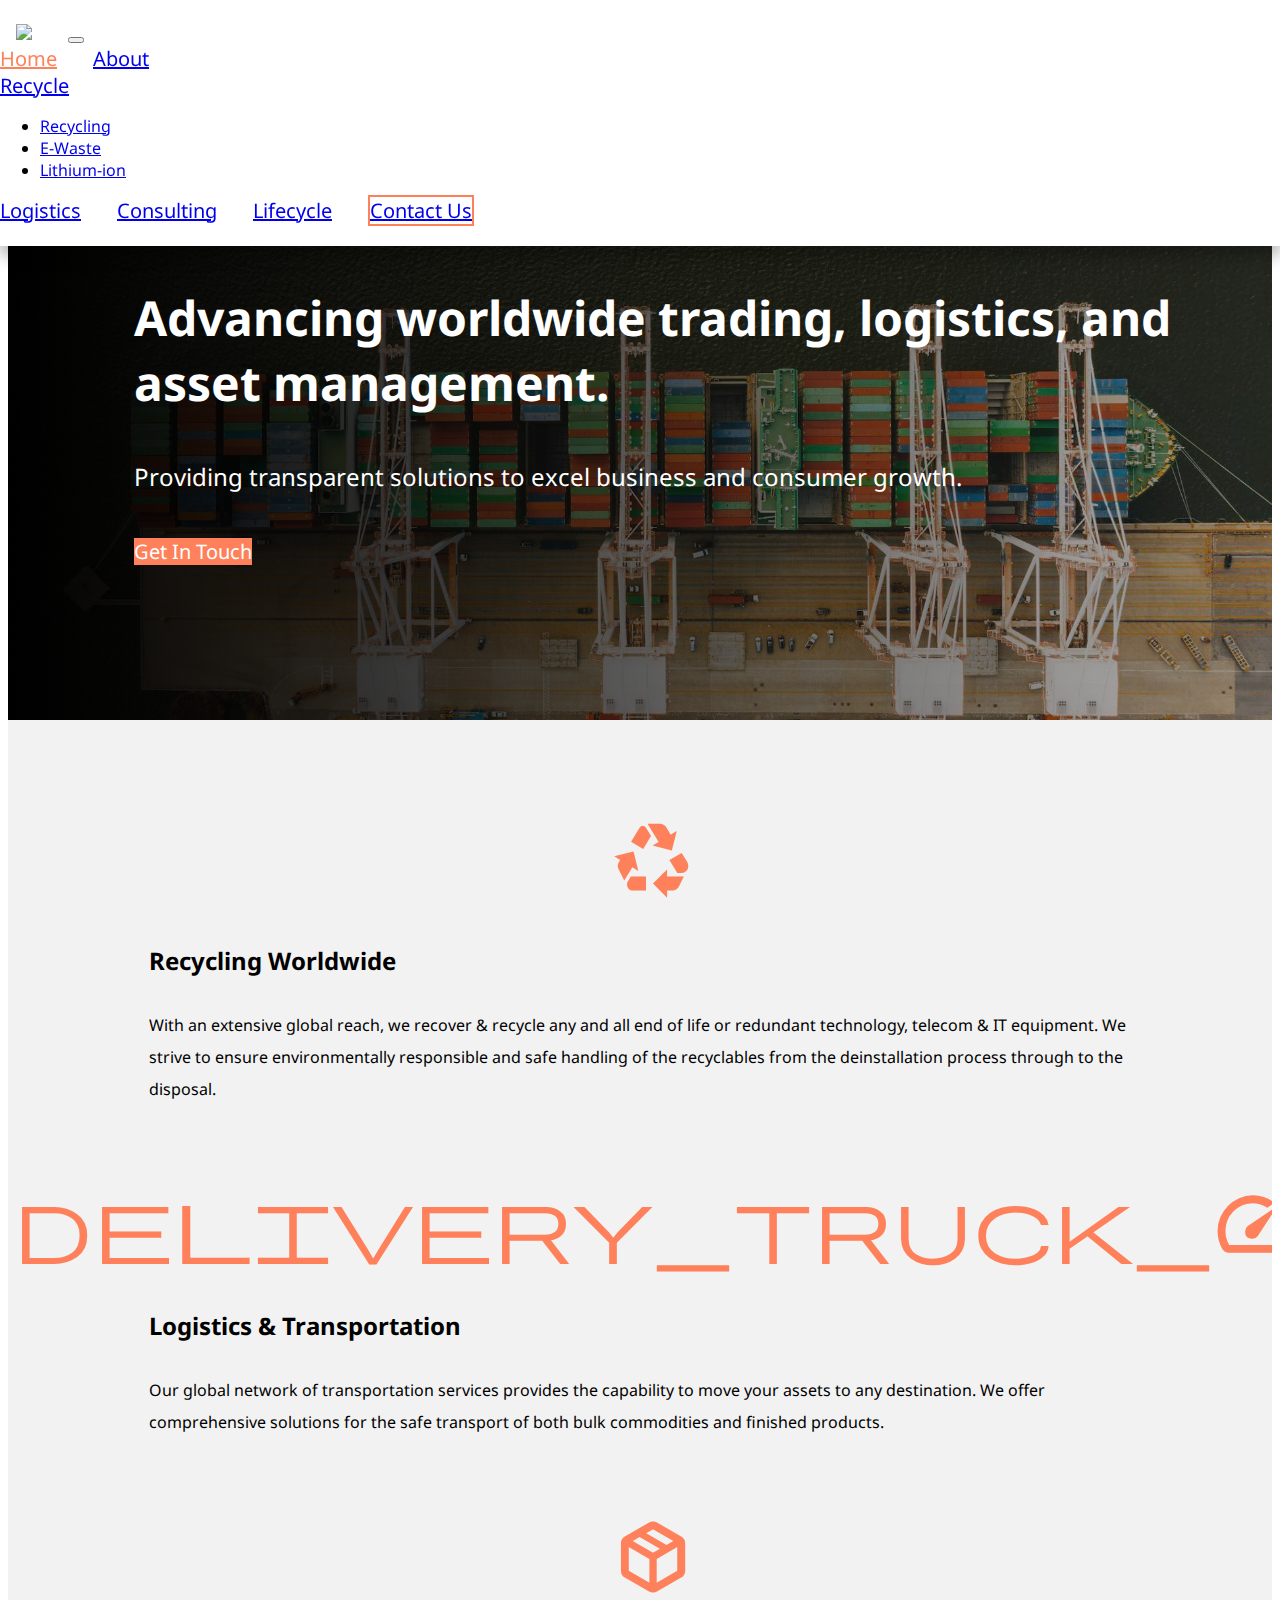
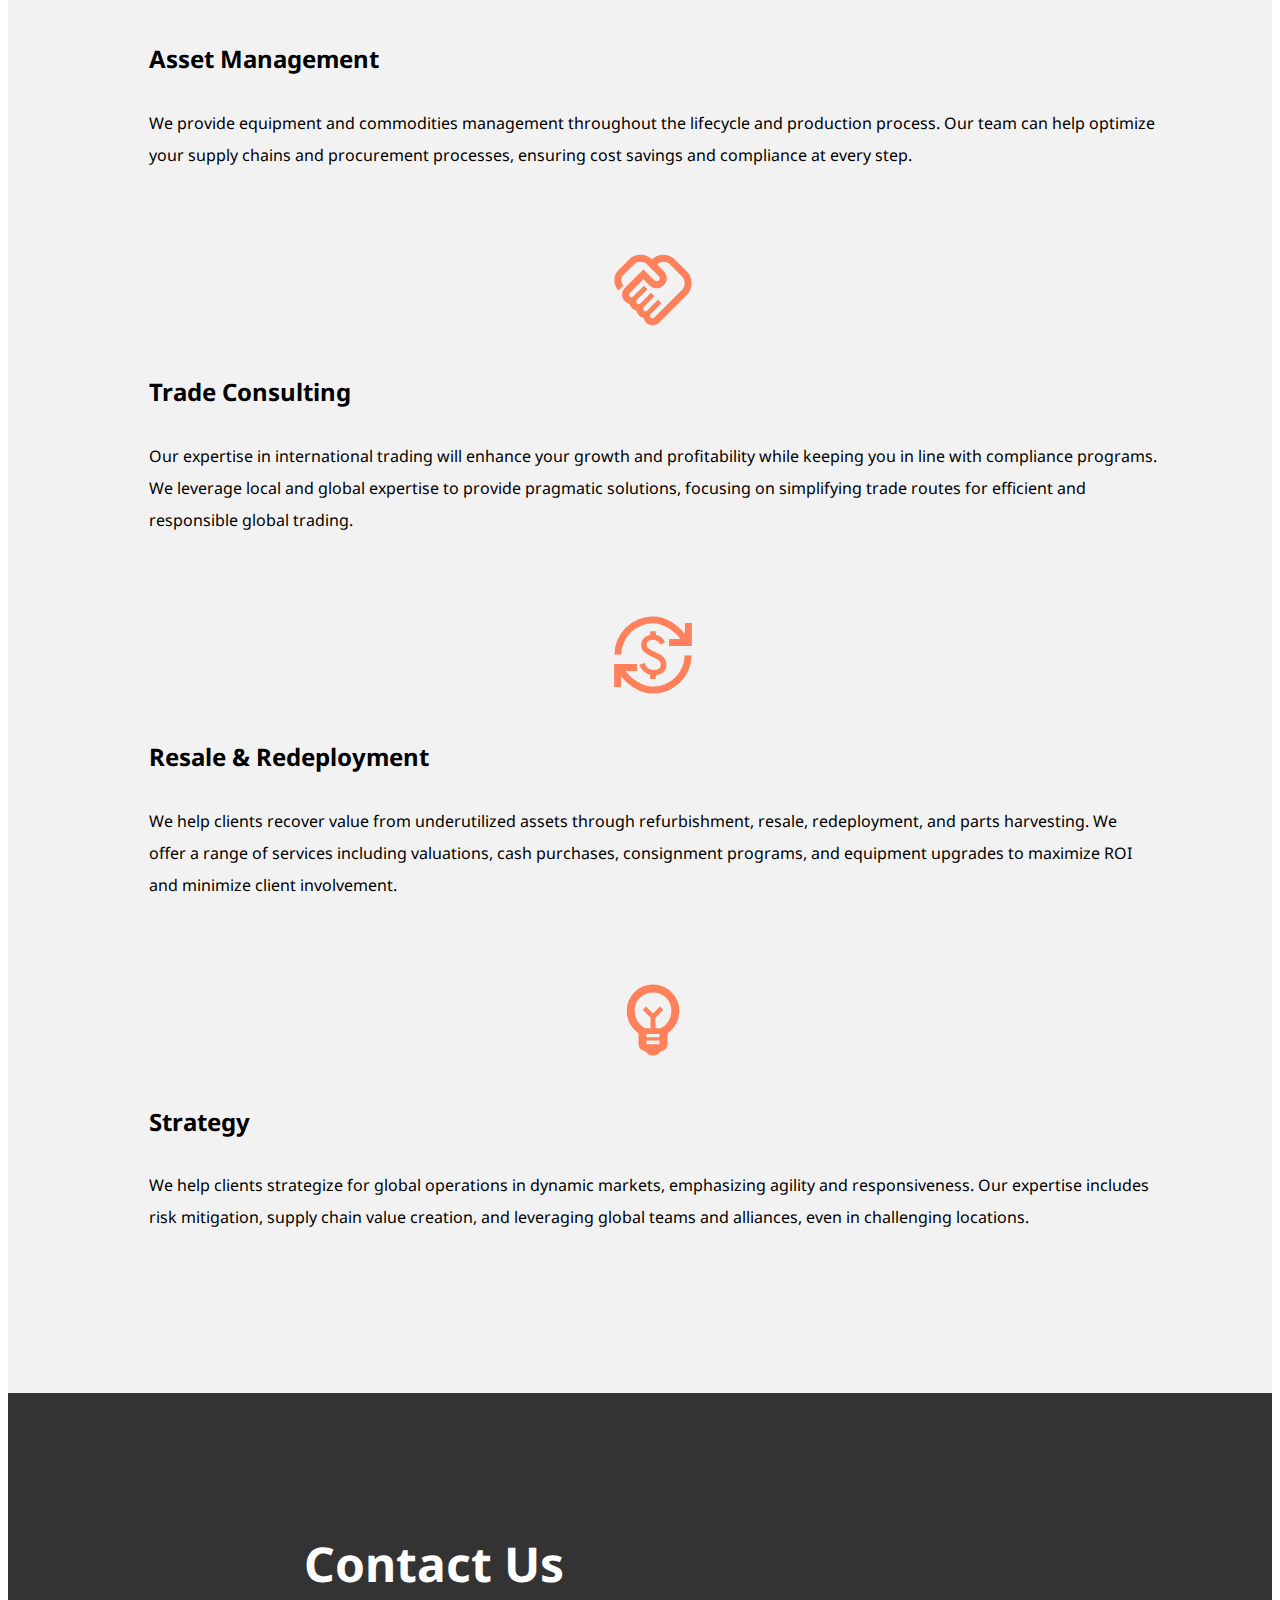
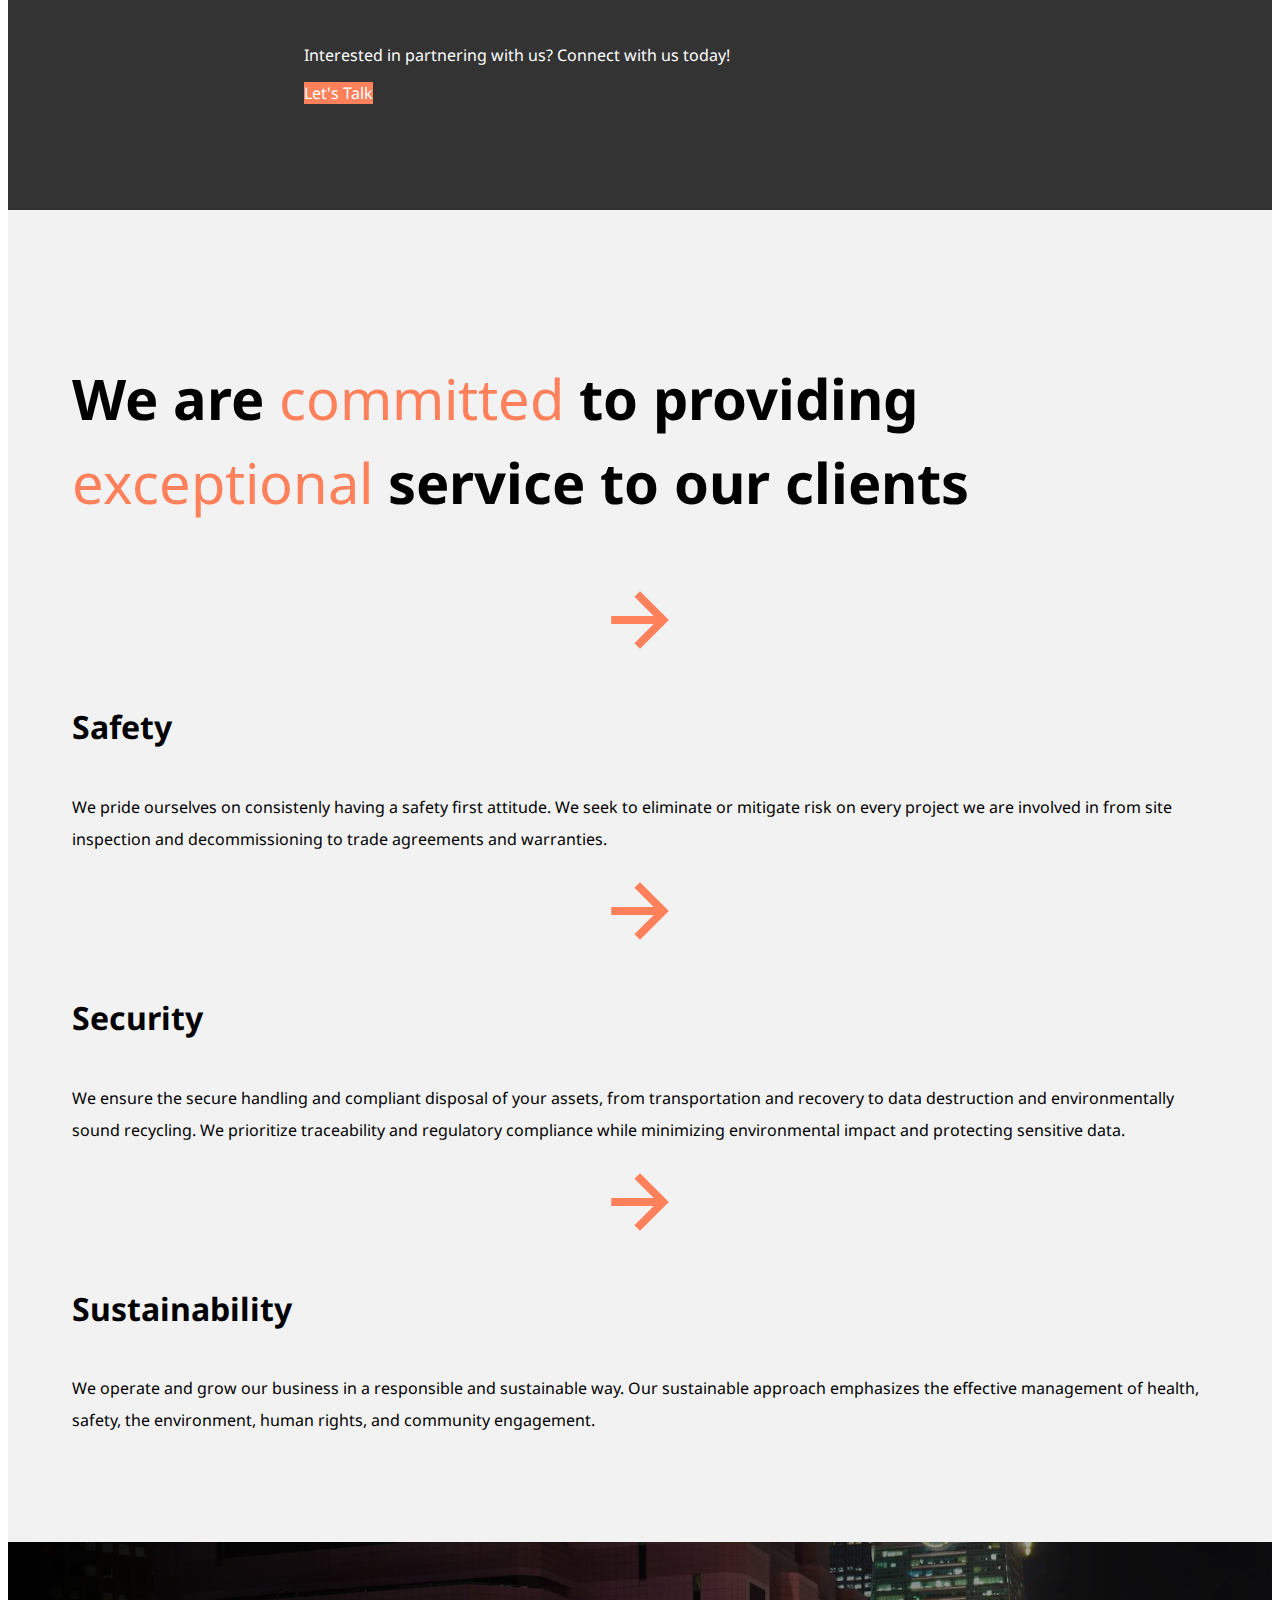
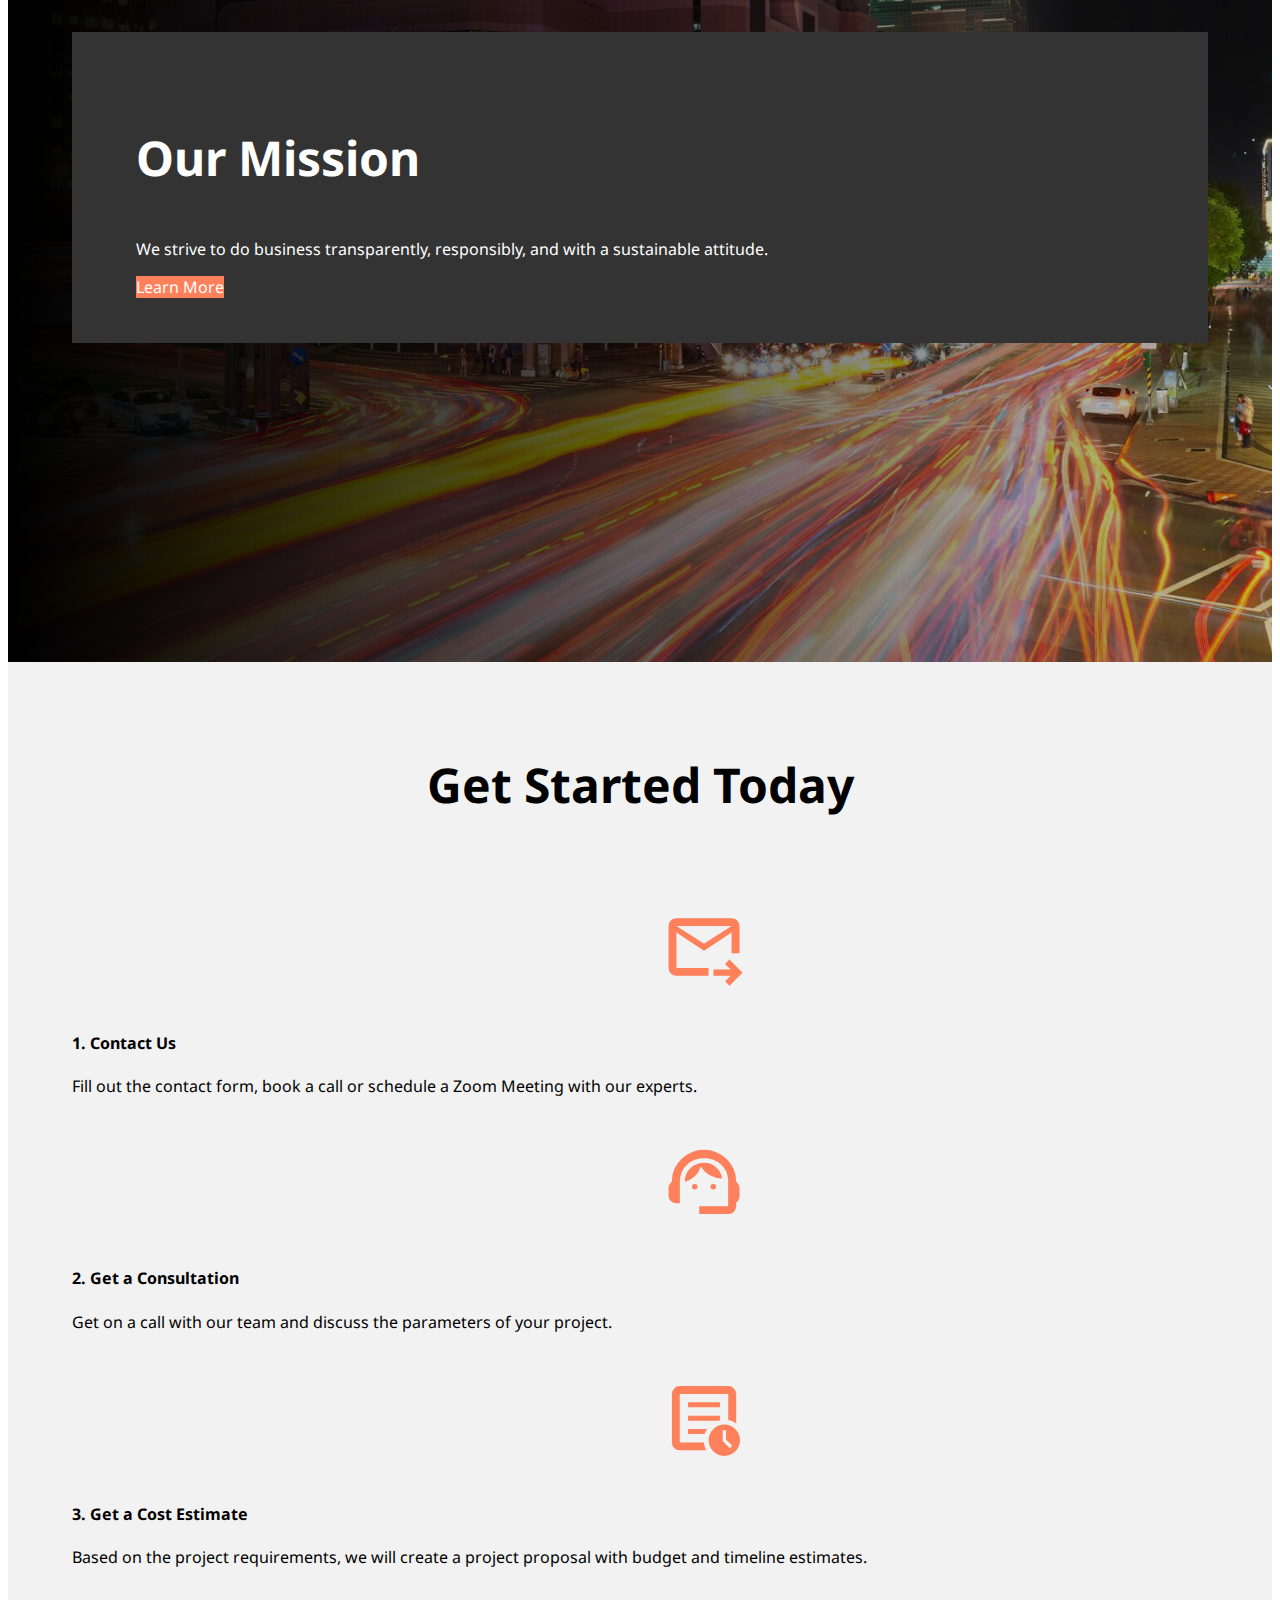
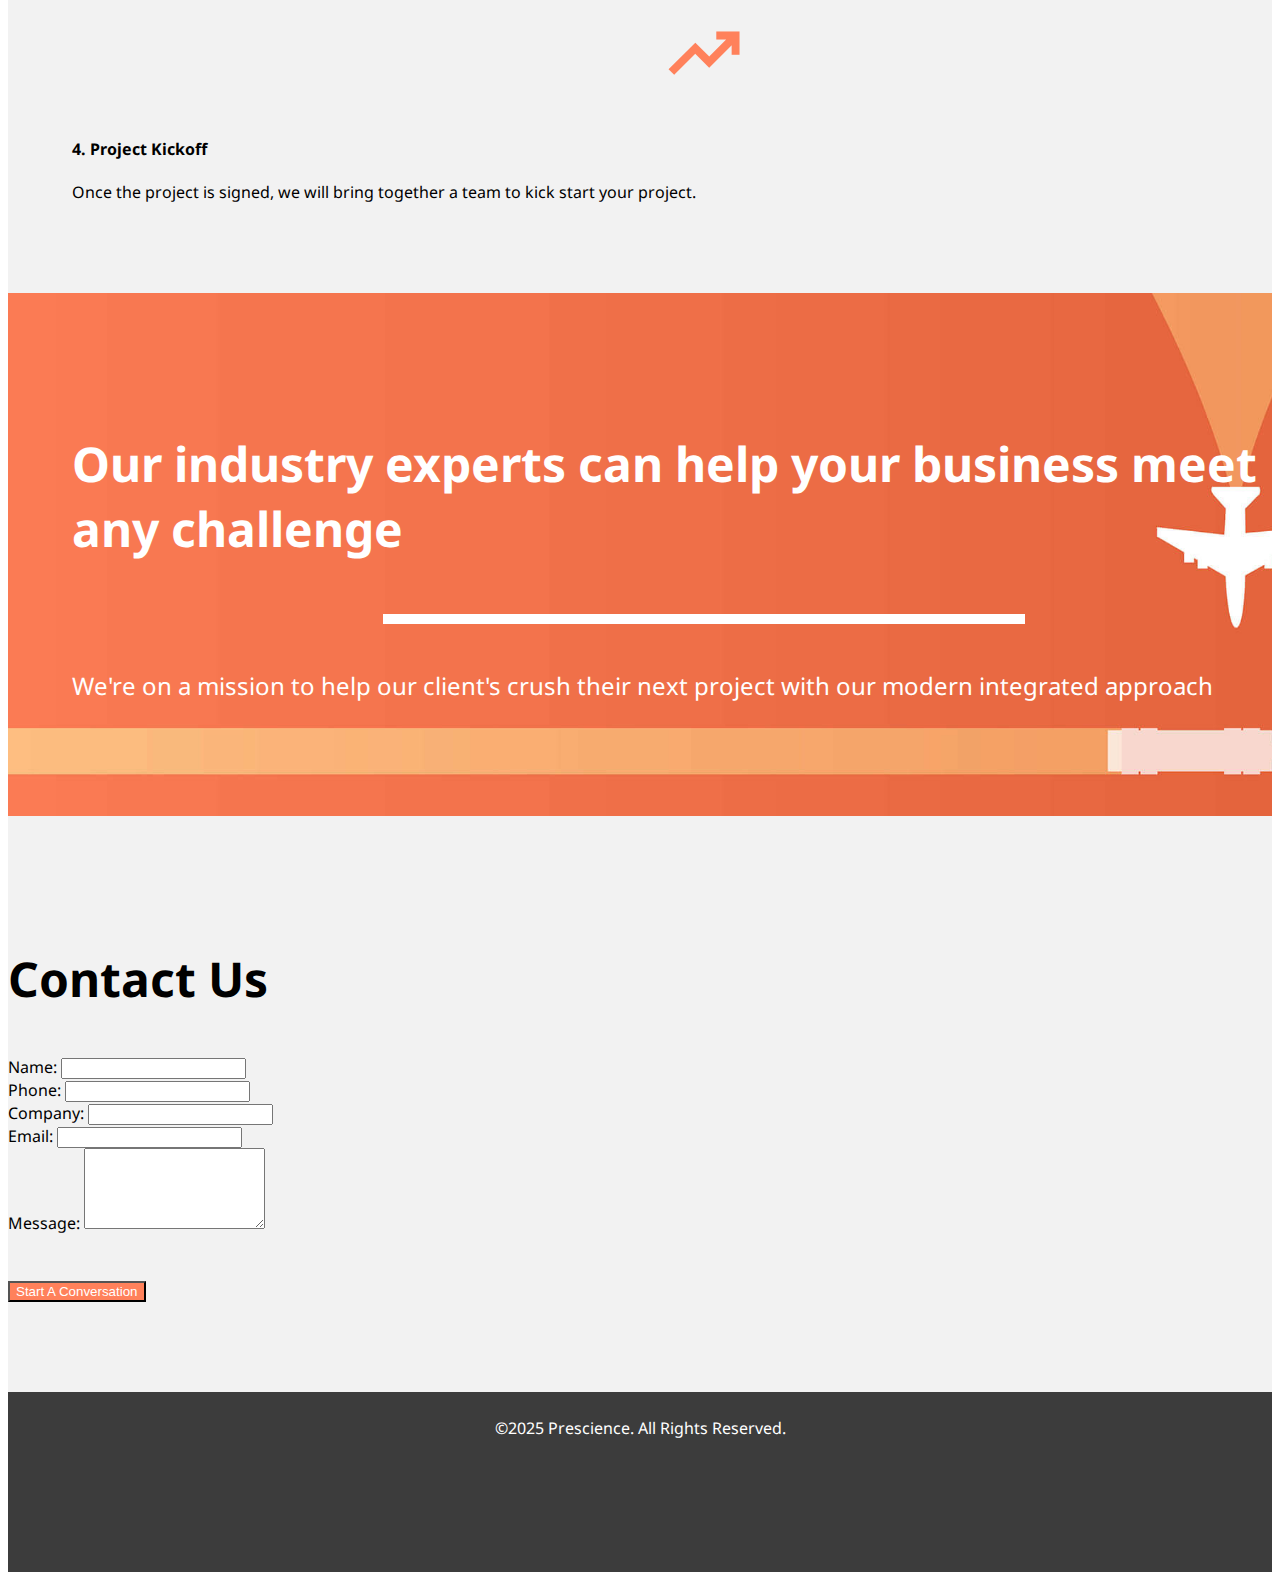
==== commit 02967ed6: "logistics page stuffs" ====
--- a/index.html
+++ b/index.html
@@ -58,7 +58,7 @@
 
   <section class="intro-hero container-fluid">
     <div class="hero-img-container">
-    <img src="img/cargo-ship-top-view.jpg" alt="Hero Image" class="hero-img img-fluid">
+    <img src="img/cargo-ship-top-view.jpg" alt="Cargo ship top view" class="hero-img img-fluid">
     </div>
     <div class="hero-overlay">
       <div class="hero-content row">
@@ -69,6 +69,7 @@
       <div class="col-12">
       <a href="contact-us.html" class="btn">Get In Touch</a>
       </div>
+    </div>
     </div>
   </section>
 
--- a/css/main.min.css
+++ b/css/main.min.css
@@ -1 +1 @@
-body{font-family:"Noto Sans",sans-serif,"Noto Sans"}.content{margin-top:10vh;margin-left:0;margin-right:0;padding:0;width:100%;overflow:hidden}.navbar{position:fixed;top:0;left:0;width:100%;height:relative;z-index:100;background-color:#fff;padding-top:2.5vh;padding-bottom:2.5vh;box-shadow:0 10px 15px 0 rgba(0,0,0,.3)}.navbar .navbar-collapse{text-align:left}.navbar .navbar-brand{margin-right:2em;margin-left:1em;width:30vw}@media (min-width:768px){.navbar .navbar-brand{width:20vw}}@media (min-width:992px){.navbar .navbar-brand{width:12vw}}.navbar .navbar-brand .navbar-logo{left:0;top:0;width:100%}.navbar .nav-link{font-size:1.25em}@media (min-width:992px){.navbar .nav-link{margin-right:2vw}}@media (min-width:1200px){.navbar .nav-link{margin-right:2.5vw}}.navbar .nav-link:hover{color:#ff815b}.navbar .navbar-nav .nav-link.active,.navbar .navbar-nav .navbar-nav .nav-link.show{color:#ff815b}.navbar .navbar-nav .contact-us-nav{border:2px solid #ff815b}.navbar .navbar-nav .contact-us-nav:hover{color:#fff;background-color:#ff815b}.navbar .navbar-nav .contact-us-nav.active{color:#fff;background-color:#ff815b}.navbar .navbar-nav .dropdown-menu .dropdown-item.active,.navbar .navbar-nav .dropdown-menu .dropdown-item:active{color:#fff;background-color:#ff815b}.navbar .nav-search{position:absolute;right:5%}.navbar .nav-search .btn{color:#000;border-color:#ff815b}.navbar .nav-search .btn:hover{background-color:#ff815b;color:#fff}footer{background-color:#3c3c3c;height:30vh;overflow:hidden;width:100%;margin:auto;text-align:center;display:grid;place-items:center}@media (min-width:992px){footer{height:20vh}}footer .footer-top{padding:1vh 0;margin:auto;width:100%}footer .footer-logo{margin:auto;text-align:center;min-height:10vh}@media (min-width:992px){footer .footer-logo{height:15vh}}@media (min-width:1200px){footer .footer-logo{height:20vh}}footer .footer-logo img{height:10vh}@media (min-width:992px){footer .footer-logo img{height:15vh}}@media (min-width:1200px){footer .footer-logo img{height:20vh}}footer .footer-nav{margin:auto;text-align:center}footer .footer-nav .footer-link{text-decoration:none;padding-bottom:.5vw;color:#fff;display:block}footer .footer-nav .footer-link:hover{color:#ff815b}footer .footer-copyright{margin:auto}footer .footer-copyright p{color:#fff}.content{background-color:#f2f2f2}.intro-hero{position:relative;overflow:hidden;padding:0;max-height:70vh}.intro-hero .hero-img-container{width:100%;padding:0;margin:auto}.intro-hero .hero-img-container .hero-img{width:100%;height:auto}.intro-hero .hero-overlay{position:absolute;top:0;left:0;width:100%;height:100%;background-image:linear-gradient(to right,#000,rgba(51,51,51,.25));color:#fff;text-shadow:0 1px 3px rgba(0,0,0,.01);display:flex;justify-content:center;align-items:center}.intro-hero .hero-overlay .hero-content{padding-left:10%;margin:auto;width:100%}.intro-hero .hero-overlay .hero-content h2{font-size:2em;margin-bottom:2vh;font:Poppins,sans-serif,Poppins;font-weight:700}@media (min-width:768px){.intro-hero .hero-overlay .hero-content h2{margin-bottom:5vh;font-size:3em}}.intro-hero .hero-overlay .hero-content p{font-size:1em;margin-bottom:2vh}@media (min-width:768px){.intro-hero .hero-overlay .hero-content p{margin-bottom:5vh;font-size:1.5em}}.intro-hero .hero-overlay .hero-content .btn{font-size:1em;background-color:#ff815b;color:#fff;text-decoration:none}.intro-hero .hero-overlay .hero-content .btn:hover{background-color:#333;border-color:#fff;border-width:1px;border-style:solid}@media (min-width:768px){.intro-hero .hero-overlay .hero-content .btn{font-size:1.25em}}.intro-callout-section{padding:10vh 5vw}.intro-callout-section .intro-callout-heading{display:flex;justify-content:center;align-items:center}.intro-callout-section .intro-callout-heading h3{font:Poppins,sans-serif,Poppins;font-size:3.5em;line-height:1.5em}.intro-callout-section .intro-callout-heading h3 b{color:#ff815b;font-weight:400}.intro-callout-section .intro-callout-body .intro-callout-icon{font-size:5em;color:#ff815b;font-weight:900;display:flex;justify-content:center;align-items:center;margin-bottom:5vh}.intro-callout-section .intro-callout-body h4{font-weight:700;font-size:2em}.intro-callout-section .intro-callout-body p{line-height:2em}.our-mission-section{background-image:url(../img/light-streaks-traffic.jpg),linear-gradient(to right,#000,rgba(51,51,51,.25));background-size:cover;background-position:center center;background-blend-mode:multiply;height:auto;min-height:60vh;padding:10vh 5vw;margin-bottom:10vh}.our-mission-section .our-mission-float{background-color:#333;padding:5vh 5vw;width:100%}@media (min-width:768px){.our-mission-section .our-mission-float{width:auto;display:grid;place-items:right}}@media (min-width:992px){.our-mission-section .our-mission-float{width:auto}}.our-mission-section .our-mission-float h3{font:Poppins,sans-serif,Poppins;font-weight:700;font-size:3em;color:#fff}.our-mission-section .our-mission-float p{color:#fff}.our-mission-section .our-mission-float .learn-more{background-color:#ff815b;color:#fff;text-decoration:none}.our-mission-section .our-mission-float .learn-more:hover{background-color:#333;border-color:#fff;border-width:1px;border-style:solid}.get-started{margin-bottom:10vh}.get-started .get-started-head{margin:auto;text-align:center;width:100%;margin-bottom:10vh}.get-started .get-started-head h3{font:Poppins,sans-serif,Poppins;font-weight:700;font-size:3em;color:#000}.get-started .get-started-body{padding:0 5vw;margin:auto;width:100%}.get-started .get-started-body .get-started-quad{margin-bottom:1.5rem;text-align:left}@media (min-width:0px){.get-started .get-started-body .get-started-quad{text-align:center}}@media (min-width:768px){.get-started .get-started-body .get-started-quad{text-align:left}}.get-started .get-started-body .get-started-quad p{margin-bottom:5vh}.get-started .get-started-body .get-started-quad .get-started-icon{font-size:5em;color:#ff815b;font-weight:900;display:flex;justify-content:center;align-items:center;margin-bottom:5vh}.contact-callout-section{background-color:#333;width:100%;height:auto;padding:10vh 0}.contact-callout-section .contact-callout-button{background-color:#ff815b;color:#fff;text-decoration:none}.contact-callout-section .contact-callout-button:hover{background-color:#333;border-color:#fff;border-width:1px;border-style:solid}.contact-callout-section .cover-container{margin:auto;max-width:42em}.contact-callout-section .cover-container h3{font:Poppins,sans-serif,Poppins;font-weight:700;font-size:3em;color:#fff}.contact-callout-section .cover-container p{font:"Noto Sans",sans-serif,"Noto Sans";color:#fff}.services-description{padding:10vh 10vw}.services-description .services-desc-cell{display:block;position:relative;margin-bottom:5vh}.services-description .services-desc-cell a{text-decoration:none;color:#000;display:block;width:100%;height:100%;padding:1vh 1vw}.services-description .services-desc-cell a:hover{position:relative;z-index:1;transform:translateY(-5px);box-shadow:0 5px 10px rgba(0,0,0,.2);transition:all .2s ease-in-out}.services-description .services-desc-cell a h4{font:Poppins,sans-serif,Poppins;font-weight:700;font-size:1.5em}.services-description .services-desc-cell a p{line-height:2em}.services-description .services-desc-cell a .services-desc-icon{font-size:5em;color:#ff815b;font-weight:900;display:flex;justify-content:center;align-items:center;margin-bottom:5vh}.about-callout-section{height:auto;min-height:40vh;background-color:#333;padding:5vh 5vw}.about-callout-section .about-callout-header h3{font:Poppins,sans-serif,Poppins;font-weight:700;font-size:3em;color:#fff}.about-callout-section .about-callout-body p{font:"Noto Sans",sans-serif,"Noto Sans";color:#fff}.about-callout-section .about-callout-body .learn-more{background-color:#fff;border-color:#fff;color:#000}.about-callout-section .about-callout-body .learn-more:hover{background-color:#ff815b;border-color:#ff815b;color:#fff}.about-callout-section .about-callout-body a h4{font-size:1.25em}.btn-light,.btn-light:focus,.btn-light:hover{color:#333;text-shadow:none}.marketing-callout-section{padding:10vh 5vw;background-image:url(../img/shipment-background.jpg);width:100%;background-size:cover;background-repeat:no-repeat;background-position:center}.marketing-callout-section .marketing-callout-header{text-align:left;overflow:hidden}.marketing-callout-section .marketing-callout-header h3{font:Poppins,sans-serif,Poppins;font-weight:700;font-size:2em;color:#fff;margin-bottom:5vh}@media (min-width:768px){.marketing-callout-section .marketing-callout-header h3{font-size:3em}}.marketing-callout-section .marketing-callout-body hr{width:50%;border-style:solid;border-width:5px;border-color:#fff;margin-bottom:5vh;opacity:1}.marketing-callout-section .marketing-callout-body p{font-size:1.5em;color:#fff}.contact-us-section{padding:10vh 0 10vh 0}.contact-us-section h2{font:Poppins,sans-serif,Poppins;font-size:3em;font-weight:700;margin-bottom:5vh}.contact-us-section form .form-group{margin-bottom:5vh}.contact-us-section form .contact-callout-button{background-color:#ff815b;color:#fff;text-decoration:none}.contact-us-section form .contact-callout-button:hover{background-color:#333;border-color:#fff;border-width:1px;border-style:solid}.sub-page-heading-section{background-color:#ff815b;height:auto;min-height:30vh;padding:10vh 5vw}.sub-page-heading-section .sub-page-heading-float{background-color:#fff;padding:5vh 5vw;width:100%}@media (min-width:768px){.sub-page-heading-section .sub-page-heading-float{width:auto;display:grid;place-items:right}}@media (min-width:992px){.sub-page-heading-section .sub-page-heading-float{width:auto}}.sub-page-heading-section .sub-page-heading-float h1{font:Poppins,sans-serif,Poppins;font-weight:700;font-size:3em}.sub-page-body-section{padding:10vh 10vw}.sub-page-body-section .sub-page-tagline{padding-bottom:5vh}.sub-page-body-section .sub-page-tagline h2{line-height:1.5em}.sub-page-body-section .sub-page-body-content h3{font-weight:700}.lithium-intro-section{padding:10vh 5vw;background-image:url(../img/shipment-background.jpg);width:100%;background-size:cover;background-repeat:no-repeat;background-position:center}.lithium-intro-section .lithium-intro-header{text-align:left;overflow:hidden}.lithium-intro-section .lithium-intro-header h1{font:Poppins,sans-serif,Poppins;font-weight:700;font-size:3em;color:#fff;margin-bottom:5vh}@media (min-width:768px){.lithium-intro-section .lithium-intro-header h1{font-size:4em}}.lithium-intro-section .lithium-intro-body hr{width:50%;border-style:solid;border-width:5px;border-color:#fff;margin-bottom:5vh;opacity:1}.lithium-intro-section .lithium-intro-body p{font-size:1.5em;color:#fff}+body{font-family:"Noto Sans",sans-serif,"Noto Sans"}.material-symbols-outlined{font-variation-settings:"FILL" 0;font-size:48px}.content{margin-top:10vh;margin-left:0;margin-right:0;padding:0;width:100%;overflow:hidden}.navbar{position:fixed;top:0;left:0;width:100%;height:relative;z-index:100;background-color:#fff;padding-top:2.5vh;padding-bottom:2.5vh;box-shadow:0 10px 15px 0 rgba(0,0,0,.3)}.navbar .navbar-collapse{text-align:left}.navbar .navbar-brand{margin-right:2em;margin-left:1em;width:30vw}@media (min-width:768px){.navbar .navbar-brand{width:20vw}}@media (min-width:992px){.navbar .navbar-brand{width:12vw}}.navbar .navbar-brand .navbar-logo{left:0;top:0;width:100%}.navbar .nav-link{font-size:1.25em}@media (min-width:992px){.navbar .nav-link{margin-right:2vw}}@media (min-width:1200px){.navbar .nav-link{margin-right:2.5vw}}.navbar .nav-link:hover{color:#ff815b}.navbar .navbar-nav .nav-link.active,.navbar .navbar-nav .navbar-nav .nav-link.show{color:#ff815b}.navbar .navbar-nav .contact-us-nav{border:2px solid #ff815b}.navbar .navbar-nav .contact-us-nav:hover{color:#fff;background-color:#ff815b}.navbar .navbar-nav .contact-us-nav.active{color:#fff;background-color:#ff815b}.navbar .navbar-nav .dropdown-menu .dropdown-item.active,.navbar .navbar-nav .dropdown-menu .dropdown-item:active{color:#fff;background-color:#ff815b}.navbar .nav-search{position:absolute;right:5%}.navbar .nav-search .btn{color:#000;border-color:#ff815b}.navbar .nav-search .btn:hover{background-color:#ff815b;color:#fff}footer{background-color:#3c3c3c;height:30vh;overflow:hidden;width:100%;margin:auto;text-align:center;display:grid;place-items:center}@media (min-width:992px){footer{height:20vh}}footer .footer-top{padding:1vh 0;margin:auto;width:100%}footer .footer-logo{margin:auto;text-align:center;min-height:10vh}@media (min-width:992px){footer .footer-logo{height:15vh}}@media (min-width:1200px){footer .footer-logo{height:20vh}}footer .footer-logo img{height:10vh}@media (min-width:992px){footer .footer-logo img{height:15vh}}@media (min-width:1200px){footer .footer-logo img{height:20vh}}footer .footer-nav{margin:auto;text-align:center}footer .footer-nav .footer-link{text-decoration:none;padding-bottom:.5vw;color:#fff;display:block}footer .footer-nav .footer-link:hover{color:#ff815b}footer .footer-copyright{margin:auto}footer .footer-copyright p{color:#fff}.content{background-color:#f2f2f2}.intro-hero{position:relative;overflow:hidden;padding:0;max-height:70vh}.intro-hero .hero-img-container{width:100%;padding:0;margin:auto}.intro-hero .hero-img-container .hero-img{width:100%;height:auto}.intro-hero .hero-overlay{position:absolute;top:0;left:0;width:100%;height:100%;background-image:linear-gradient(to right,#000,rgba(51,51,51,.25));color:#fff;text-shadow:0 1px 3px rgba(0,0,0,.01);display:flex;justify-content:center;align-items:center}.intro-hero .hero-overlay .hero-content{padding-left:10%;margin:auto;width:100%}.intro-hero .hero-overlay .hero-content h2{font-size:2em;margin-bottom:2vh;font:Poppins,sans-serif,Poppins;font-weight:700}@media (min-width:768px){.intro-hero .hero-overlay .hero-content h2{margin-bottom:5vh;font-size:3em}}.intro-hero .hero-overlay .hero-content p{font-size:1em;margin-bottom:2vh}@media (min-width:768px){.intro-hero .hero-overlay .hero-content p{margin-bottom:5vh;font-size:1.5em}}.intro-hero .hero-overlay .hero-content .btn{font-size:1em;background-color:#ff815b;color:#fff;text-decoration:none}.intro-hero .hero-overlay .hero-content .btn:hover{background-color:#333;border-color:#fff;border-width:1px;border-style:solid}@media (min-width:768px){.intro-hero .hero-overlay .hero-content .btn{font-size:1.25em}}.intro-callout-section{padding:10vh 5vw}.intro-callout-section .intro-callout-heading{display:flex;justify-content:center;align-items:center}.intro-callout-section .intro-callout-heading h3{font:Poppins,sans-serif,Poppins;font-size:3.5em;line-height:1.5em}.intro-callout-section .intro-callout-heading h3 b{color:#ff815b;font-weight:400}.intro-callout-section .intro-callout-body .intro-callout-icon{font-size:5em;color:#ff815b;font-weight:900;display:flex;justify-content:center;align-items:center;margin-bottom:5vh}.intro-callout-section .intro-callout-body h4{font-weight:700;font-size:2em}.intro-callout-section .intro-callout-body p{line-height:2em}.our-mission-section{background-image:url(../img/light-streaks-traffic.jpg),linear-gradient(to right,#000,rgba(51,51,51,.25));background-size:cover;background-position:center center;background-blend-mode:multiply;height:auto;min-height:60vh;padding:10vh 5vw;margin-bottom:10vh}.our-mission-section .our-mission-float{background-color:#333;padding:5vh 5vw;width:100%}@media (min-width:768px){.our-mission-section .our-mission-float{width:auto;display:grid;place-items:right}}@media (min-width:992px){.our-mission-section .our-mission-float{width:auto}}.our-mission-section .our-mission-float h3{font:Poppins,sans-serif,Poppins;font-weight:700;font-size:3em;color:#fff}.our-mission-section .our-mission-float p{color:#fff}.our-mission-section .our-mission-float .learn-more{background-color:#ff815b;color:#fff;text-decoration:none}.our-mission-section .our-mission-float .learn-more:hover{background-color:#333;border-color:#fff;border-width:1px;border-style:solid}.get-started{margin-bottom:10vh}.get-started .get-started-head{margin:auto;text-align:center;width:100%;margin-bottom:10vh}.get-started .get-started-head h3{font:Poppins,sans-serif,Poppins;font-weight:700;font-size:3em;color:#000}.get-started .get-started-body{padding:0 5vw;margin:auto;width:100%}.get-started .get-started-body .get-started-quad{margin-bottom:1.5rem;text-align:left}@media (min-width:0px){.get-started .get-started-body .get-started-quad{text-align:center}}@media (min-width:768px){.get-started .get-started-body .get-started-quad{text-align:left}}.get-started .get-started-body .get-started-quad p{margin-bottom:5vh}.get-started .get-started-body .get-started-quad .get-started-icon{font-size:5em;color:#ff815b;font-weight:900;display:flex;justify-content:center;align-items:center;margin-bottom:5vh}.contact-callout-section{background-color:#333;width:100%;height:auto;padding:10vh 0}.contact-callout-section .contact-callout-button{background-color:#ff815b;color:#fff;text-decoration:none}.contact-callout-section .contact-callout-button:hover{background-color:#333;border-color:#fff;border-width:1px;border-style:solid}.contact-callout-section .cover-container{margin:auto;max-width:42em}.contact-callout-section .cover-container h3{font:Poppins,sans-serif,Poppins;font-weight:700;font-size:3em;color:#fff}.contact-callout-section .cover-container p{font:"Noto Sans",sans-serif,"Noto Sans";color:#fff}.services-description{padding:10vh 10vw}.services-description .services-desc-cell{display:block;position:relative;margin-bottom:5vh}.services-description .services-desc-cell a{text-decoration:none;color:#000;display:block;width:100%;height:100%;padding:1vh 1vw}.services-description .services-desc-cell a:hover{position:relative;z-index:1;transform:translateY(-5px);box-shadow:0 5px 10px rgba(0,0,0,.2);transition:all .2s ease-in-out}.services-description .services-desc-cell a h4{font:Poppins,sans-serif,Poppins;font-weight:700;font-size:1.5em}.services-description .services-desc-cell a p{line-height:2em}.services-description .services-desc-cell a .services-desc-icon{font-size:5em;color:#ff815b;font-weight:900;display:flex;justify-content:center;align-items:center;margin-bottom:5vh}.about-callout-section{height:auto;min-height:40vh;background-color:#333;padding:5vh 5vw}.about-callout-section .about-callout-header h3{font:Poppins,sans-serif,Poppins;font-weight:700;font-size:3em;color:#fff}.about-callout-section .about-callout-body p{font:"Noto Sans",sans-serif,"Noto Sans";color:#fff}.about-callout-section .about-callout-body .learn-more{background-color:#fff;border-color:#fff;color:#000}.about-callout-section .about-callout-body .learn-more:hover{background-color:#ff815b;border-color:#ff815b;color:#fff}.about-callout-section .about-callout-body a h4{font-size:1.25em}.btn-light,.btn-light:focus,.btn-light:hover{color:#333;text-shadow:none}.marketing-callout-section{padding:10vh 5vw;background-image:url(../img/shipment-background.jpg);width:100%;background-size:cover;background-repeat:no-repeat;background-position:center}.marketing-callout-section .marketing-callout-header{text-align:left;overflow:hidden}.marketing-callout-section .marketing-callout-header h3{font:Poppins,sans-serif,Poppins;font-weight:700;font-size:2em;color:#fff;margin-bottom:5vh}@media (min-width:768px){.marketing-callout-section .marketing-callout-header h3{font-size:3em}}.marketing-callout-section .marketing-callout-body hr{width:50%;border-style:solid;border-width:5px;border-color:#fff;margin-bottom:5vh;opacity:1}.marketing-callout-section .marketing-callout-body p{font-size:1.5em;color:#fff}.contact-us-section{padding:10vh 0 10vh 0}.contact-us-section h2{font:Poppins,sans-serif,Poppins;font-size:3em;font-weight:700;margin-bottom:5vh}.contact-us-section form .form-group{margin-bottom:5vh}.contact-us-section form .contact-callout-button{background-color:#ff815b;color:#fff;text-decoration:none}.contact-us-section form .contact-callout-button:hover{background-color:#333;border-color:#fff;border-width:1px;border-style:solid}.sub-page-heading-section{background-color:#ff815b;height:auto;min-height:30vh;padding:10vh 5vw}.sub-page-heading-section .sub-page-heading-float{background-color:#fff;padding:5vh 5vw;width:100%}@media (min-width:768px){.sub-page-heading-section .sub-page-heading-float{width:auto;display:grid;place-items:right}}@media (min-width:992px){.sub-page-heading-section .sub-page-heading-float{width:auto}}.sub-page-heading-section .sub-page-heading-float h1{font:Poppins,sans-serif,Poppins;font-weight:700;font-size:3em}.sub-page-body-section{padding:10vh 10vw}.sub-page-body-section .sub-page-tagline{padding-bottom:5vh}.sub-page-body-section .sub-page-tagline h2{line-height:1.5em}.sub-page-body-section .sub-page-body-content h3{font-weight:700}.lithium-intro-section{padding:10vh 5vw;background-image:url(../img/battery-recycle-background.jpg);width:100%;background-size:cover;background-repeat:no-repeat;background-position:center}.lithium-intro-section .lithium-intro-header{text-align:left;overflow:hidden}.lithium-intro-section .lithium-intro-header h1{font:Poppins,sans-serif,Poppins;font-weight:700;font-size:3em;color:#fff;margin-bottom:5vh}@media (min-width:768px){.lithium-intro-section .lithium-intro-header h1{font-size:4em}}.lithium-intro-section .lithium-intro-body hr{width:50%;border-style:solid;border-width:5px;border-color:#fff;margin-bottom:5vh;opacity:1}.lithium-intro-section .lithium-intro-body p{font-size:1.5em;color:#fff}.lithium-block-section{padding:10vh 15vw;justify-content:center;align-items:center}.lithium-block-section .lithium-block-heading{margin-bottom:5vh}.lithium-block-section .lithium-block-heading h3{font:Poppins,sans-serif,Poppins;font-weight:700;font-size:2em;text-align:center}@media (min-width:768px){.lithium-block-section .lithium-block-heading h3{font-size:3em}}.lithium-block-section .lithium-block-body p{text-align:left}.lithium-process-section{padding:10vh 10vw;width:100%}.lithium-process-section .lithium-process-header{margin-bottom:5vh}.lithium-process-section .lithium-process-header h3{font:Poppins,sans-serif,Poppins;font-size:3em;font-weight:700}.lithium-process-section .lithium-process-header hr{width:20vw;border-width:2px;border-style:solid;border-color:#000;opacity:1}.lithium-process-section .lithium-process-body{margin-bottom:5vh}.lithium-process-section .lithium-process-body h4{font-weight:700}@media (min-width:992px){.lithium-process-section .lithium-process-body p{padding-right:5vw}}.lithium-two-up-section{padding:0}.lithium-two-up-section .lithium-two-up-left{background-image:url(../img/recycle-cycle-background.jpg);background-size:cover;background-repeat:no-repeat;background-position:center;display:none;overflow:hidden}.lithium-two-up-section .lithium-two-up-left img{max-height:50vh}@media (min-width:992px){.lithium-two-up-section .lithium-two-up-left{display:block}}.lithium-two-up-section .lithium-two-up-right{display:flex;align-items:center;justify-content:center;padding:0 10vw 10vh 10vw}.lithium-two-up-section .lithium-two-up-right .lithium-two-up-right-body{flex-direction:column;align-items:flex-start}.lithium-two-up-section .lithium-two-up-right .lithium-two-up-right-body h3{display:block;text-align:left;margin-bottom:5vh;font-weight:700}.lithium-two-up-section .lithium-two-up-right .lithium-two-up-right-body p{display:block;text-align:left}.logistics-intro-section{padding:10vh 5vw;background-image:url(../img/shipment-background.jpg);width:100%;background-size:cover;background-repeat:no-repeat;background-position:center}.logistics-intro-section .logistics-intro-header{text-align:left;overflow:hidden}.logistics-intro-section .logistics-intro-header h1{font:Poppins,sans-serif,Poppins;font-weight:700;font-size:3em;color:#fff;margin-bottom:5vh}@media (min-width:768px){.logistics-intro-section .logistics-intro-header h1{font-size:4em}}.logistics-intro-section .logistics-intro-body hr{width:50%;border-style:solid;border-width:5px;border-color:#fff;margin-bottom:5vh;opacity:1}.logistics-intro-section .logistics-intro-body p{font-size:1.5em;color:#fff}.logistics-services-section{display:flex;justify-content:center;align-items:center}.logistics-services-section .logistics-services-container{padding:0;position:relative;display:flex;justify-content:center;align-items:center;margin:0}.logistics-services-section .logistics-services-container .logistics-services-img{position:absolute;top:0;left:0;width:100%;height:100%;overflow:hidden}.logistics-services-section .logistics-services-container .logistics-img{width:100%;height:100%;-o-object-fit:cover;object-fit:cover}.logistics-services-section .logistics-services-container .logistics-services-overlay{padding:10vh 10vw;width:100%;height:100%;background-image:linear-gradient(to right,#000,rgba(51,51,51,.25));color:#fff;display:flex;flex-direction:column;justify-content:center;align-items:center;text-align:center;position:relative}.logistics-services-section .logistics-services-container .logistics-services-content{text-align:center}.logistics-services-section .logistics-services-container .logistics-services-content h3{font:Poppins,sans-serif,Poppins;font-weight:700;font-size:3em;margin-bottom:5vh;color:#fff}.logistics-services-section .logistics-services-container .logistics-services-content .logistics-services-icon{font-size:5em;color:#ff815b;font-weight:900;margin-bottom:5vh}.logistics-services-section .logistics-services-container .logistics-services-content .logistics-services-button{background-color:#ff815b;color:#fff}.logistics-services-section .logistics-services-container .logistics-services-content .logistics-services-button:hover{background:0 0;color:#ff815b;border-width:2px;border-style:solid;border-color:#ff815b}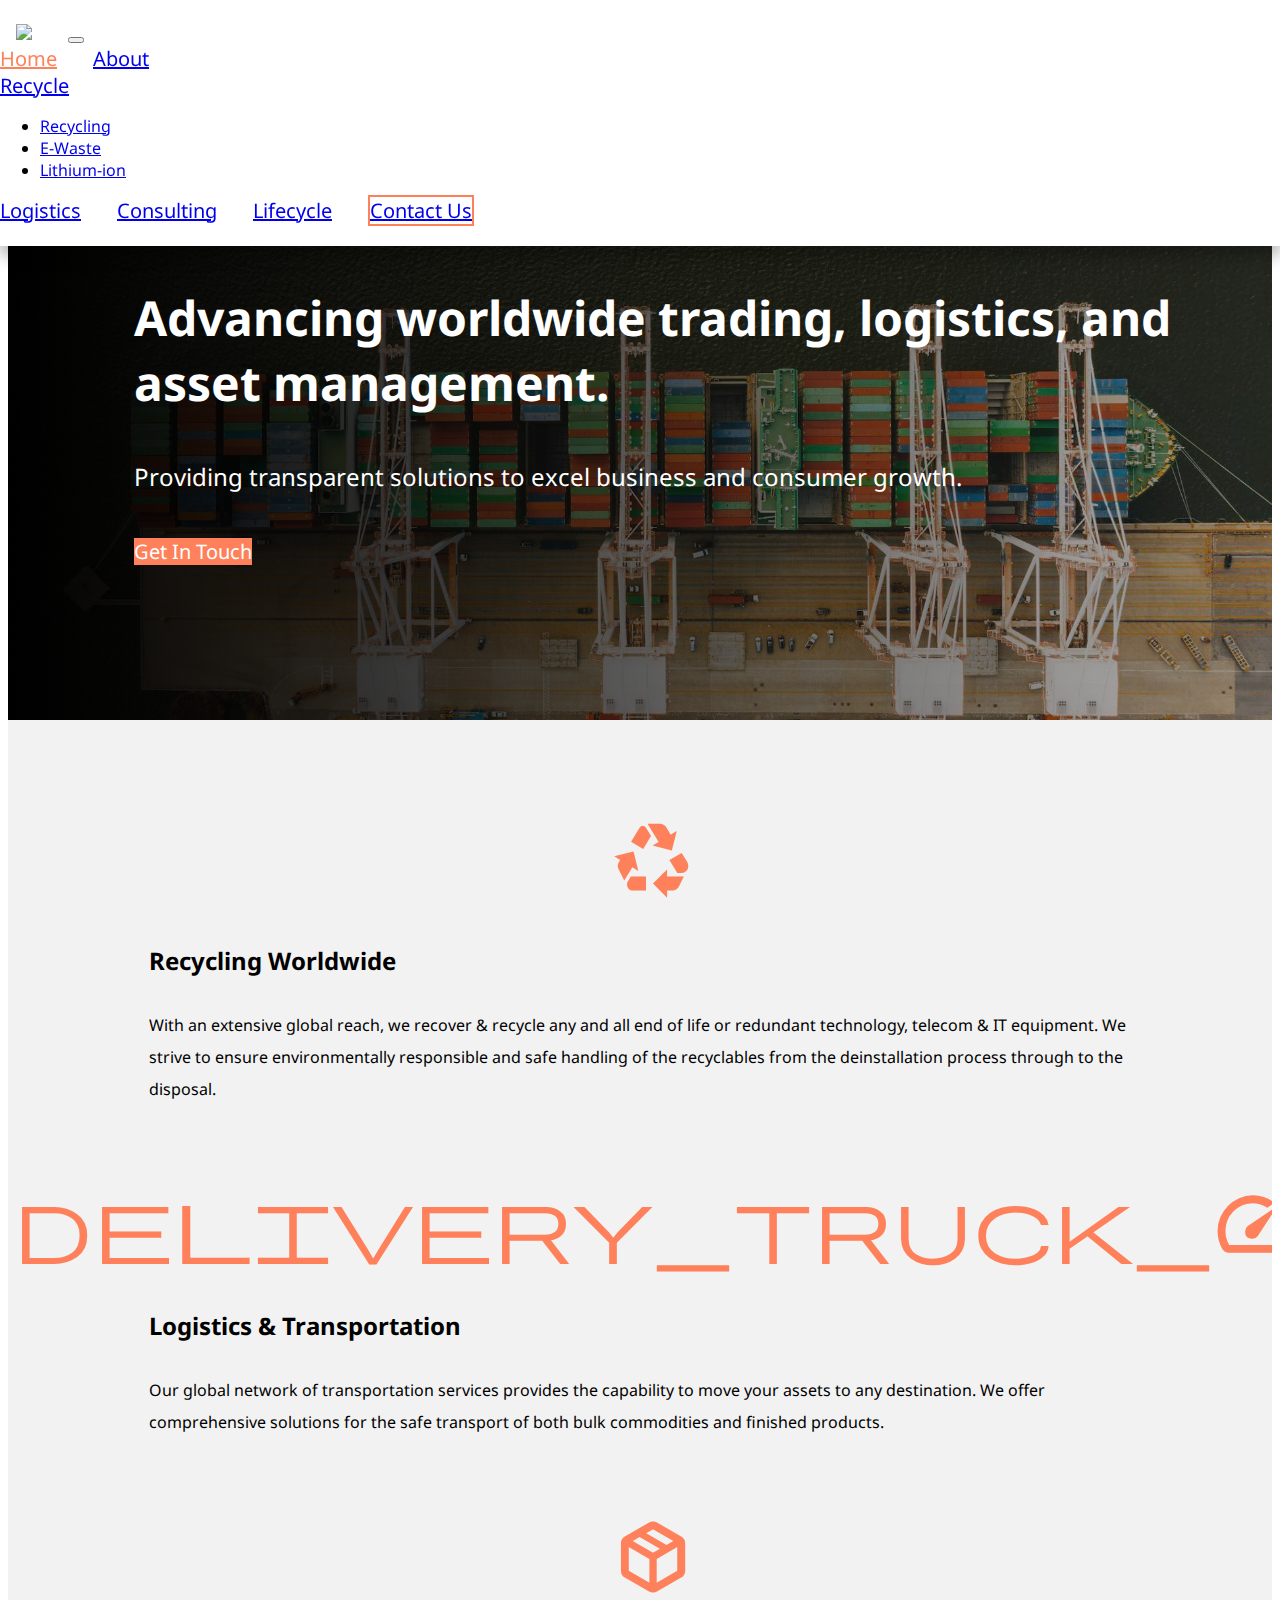
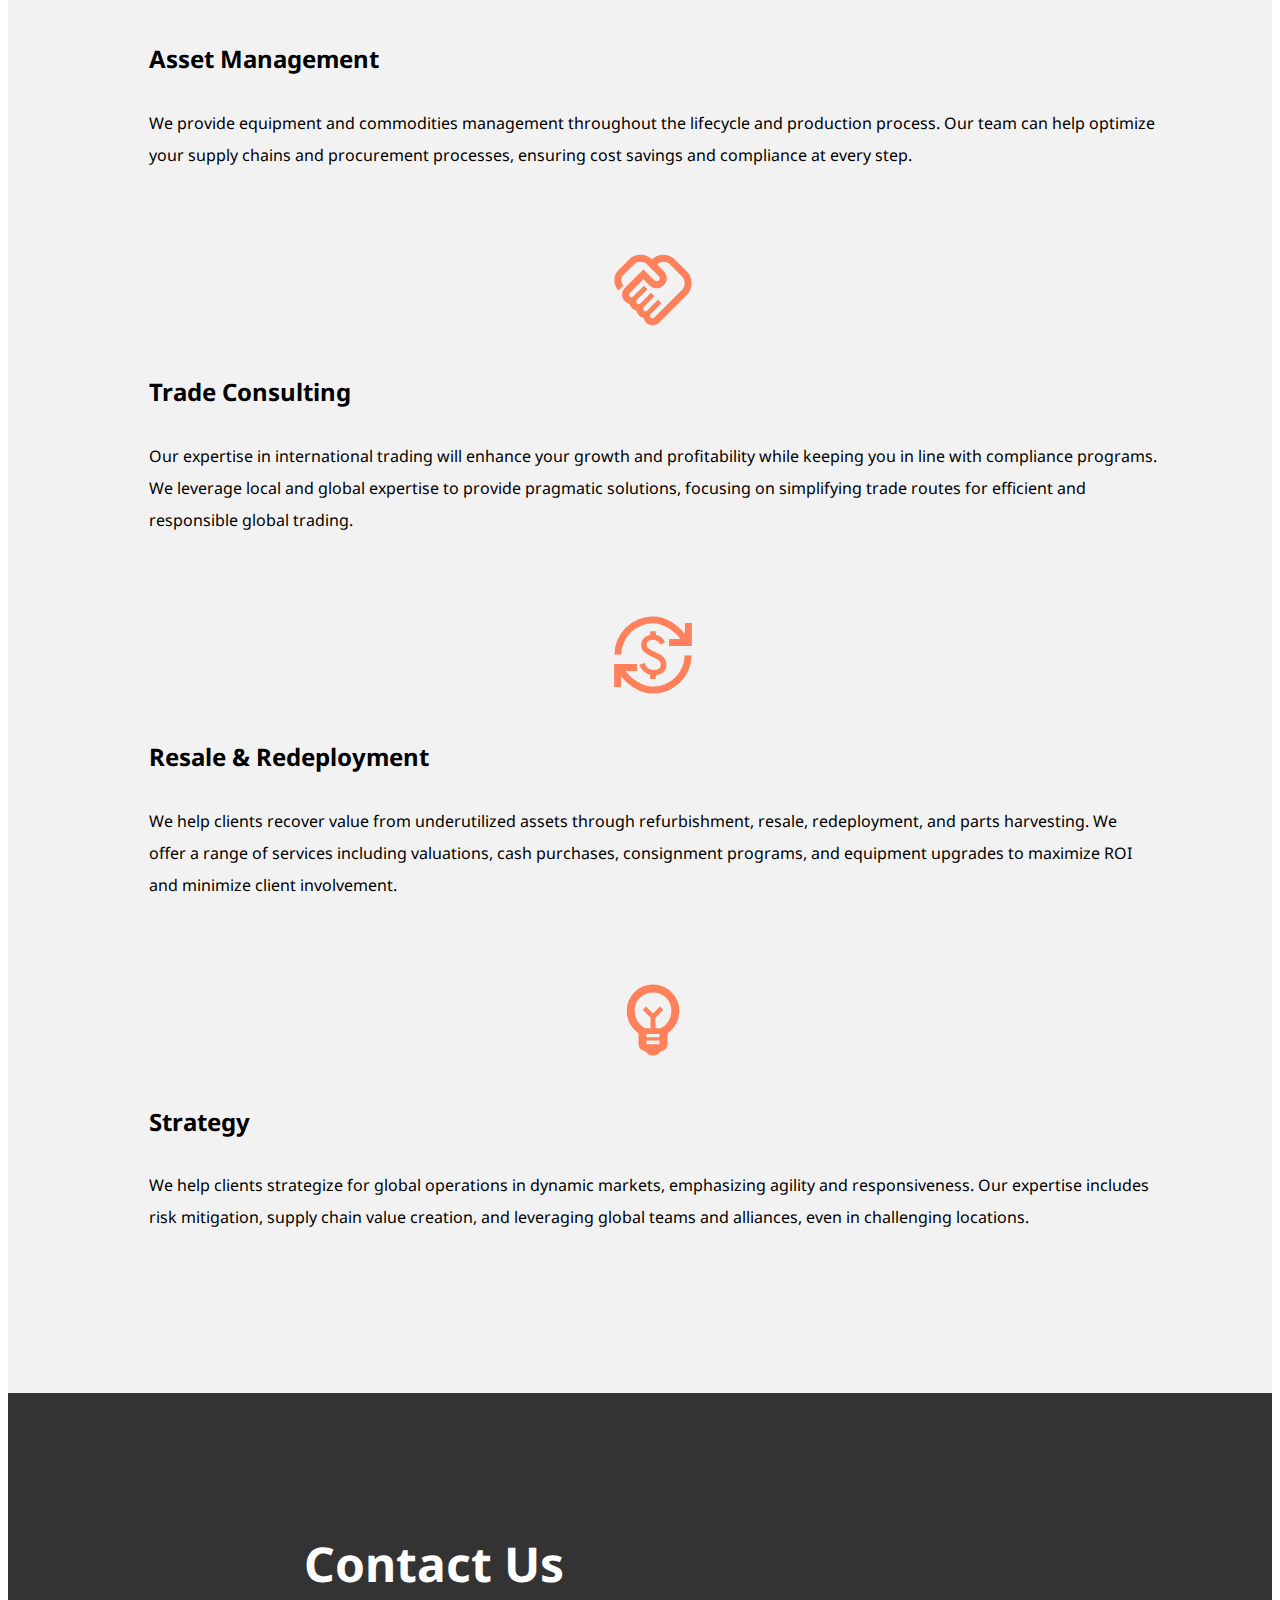
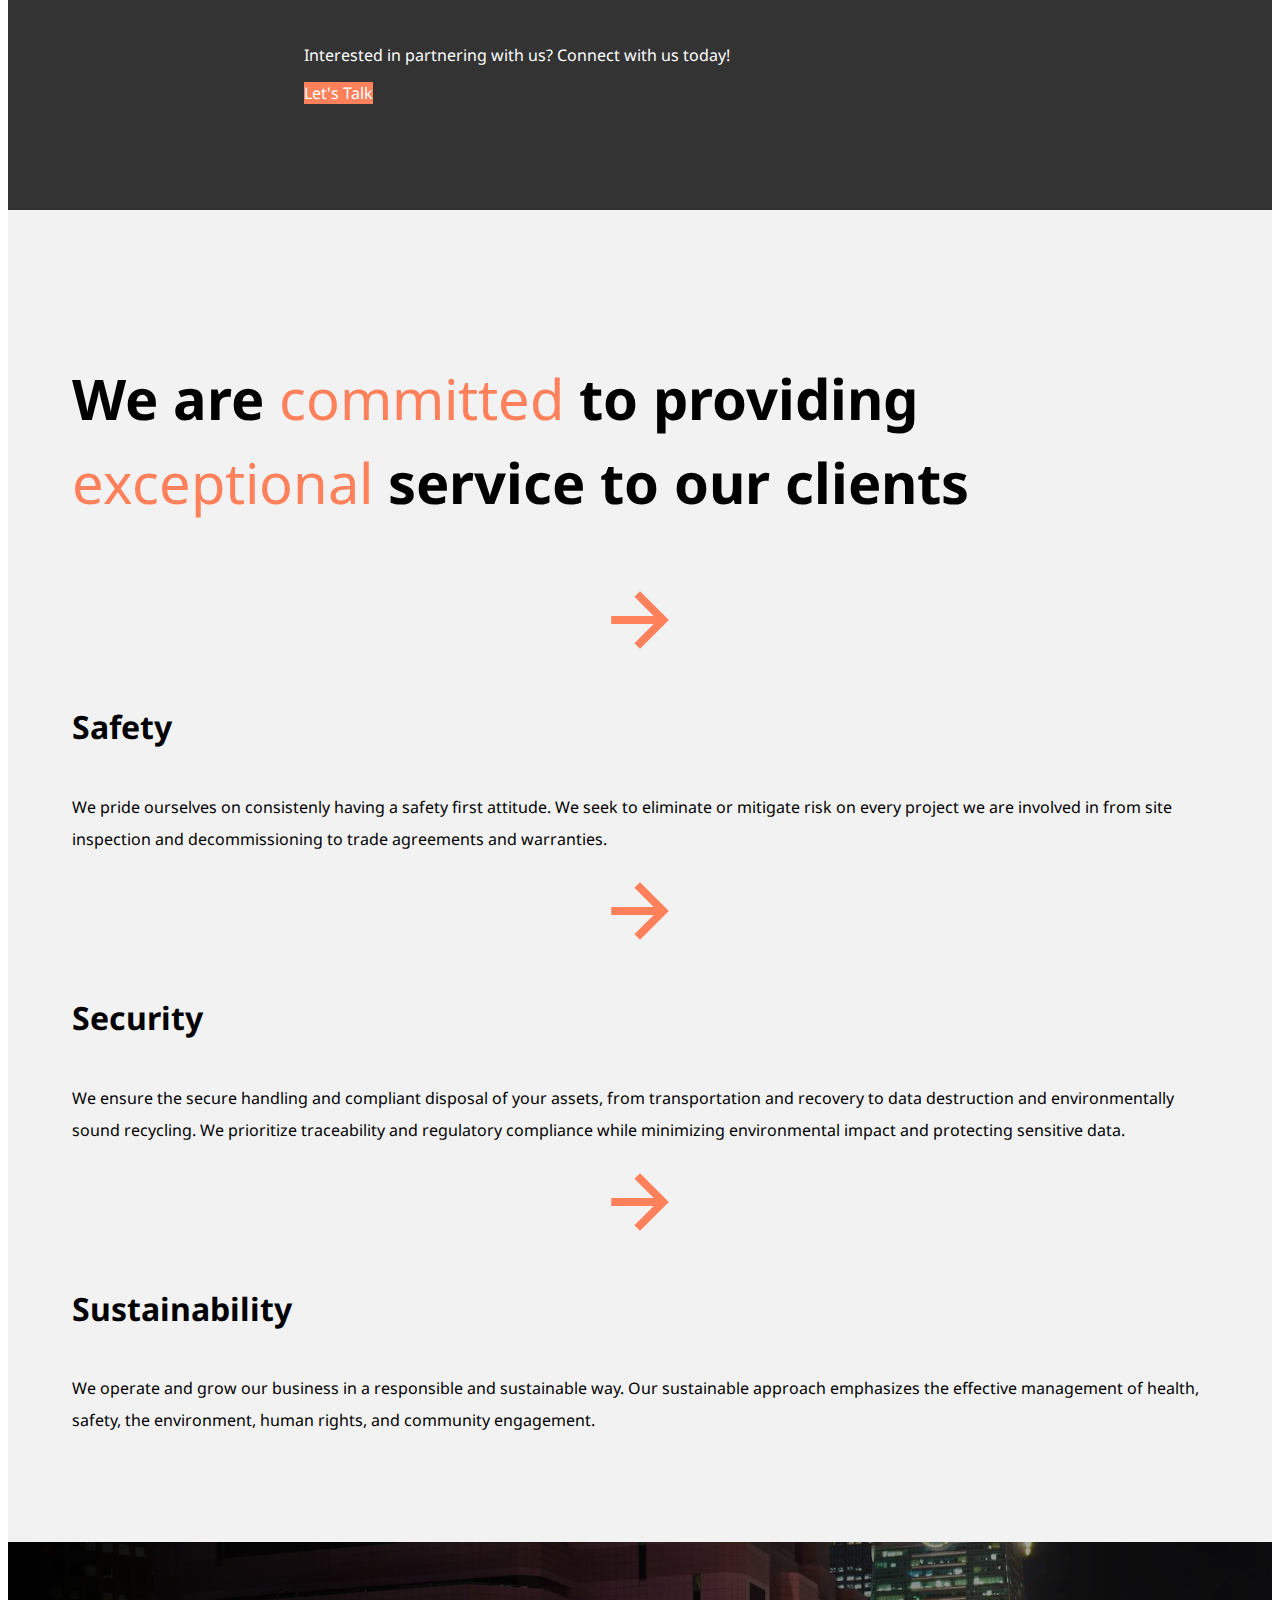
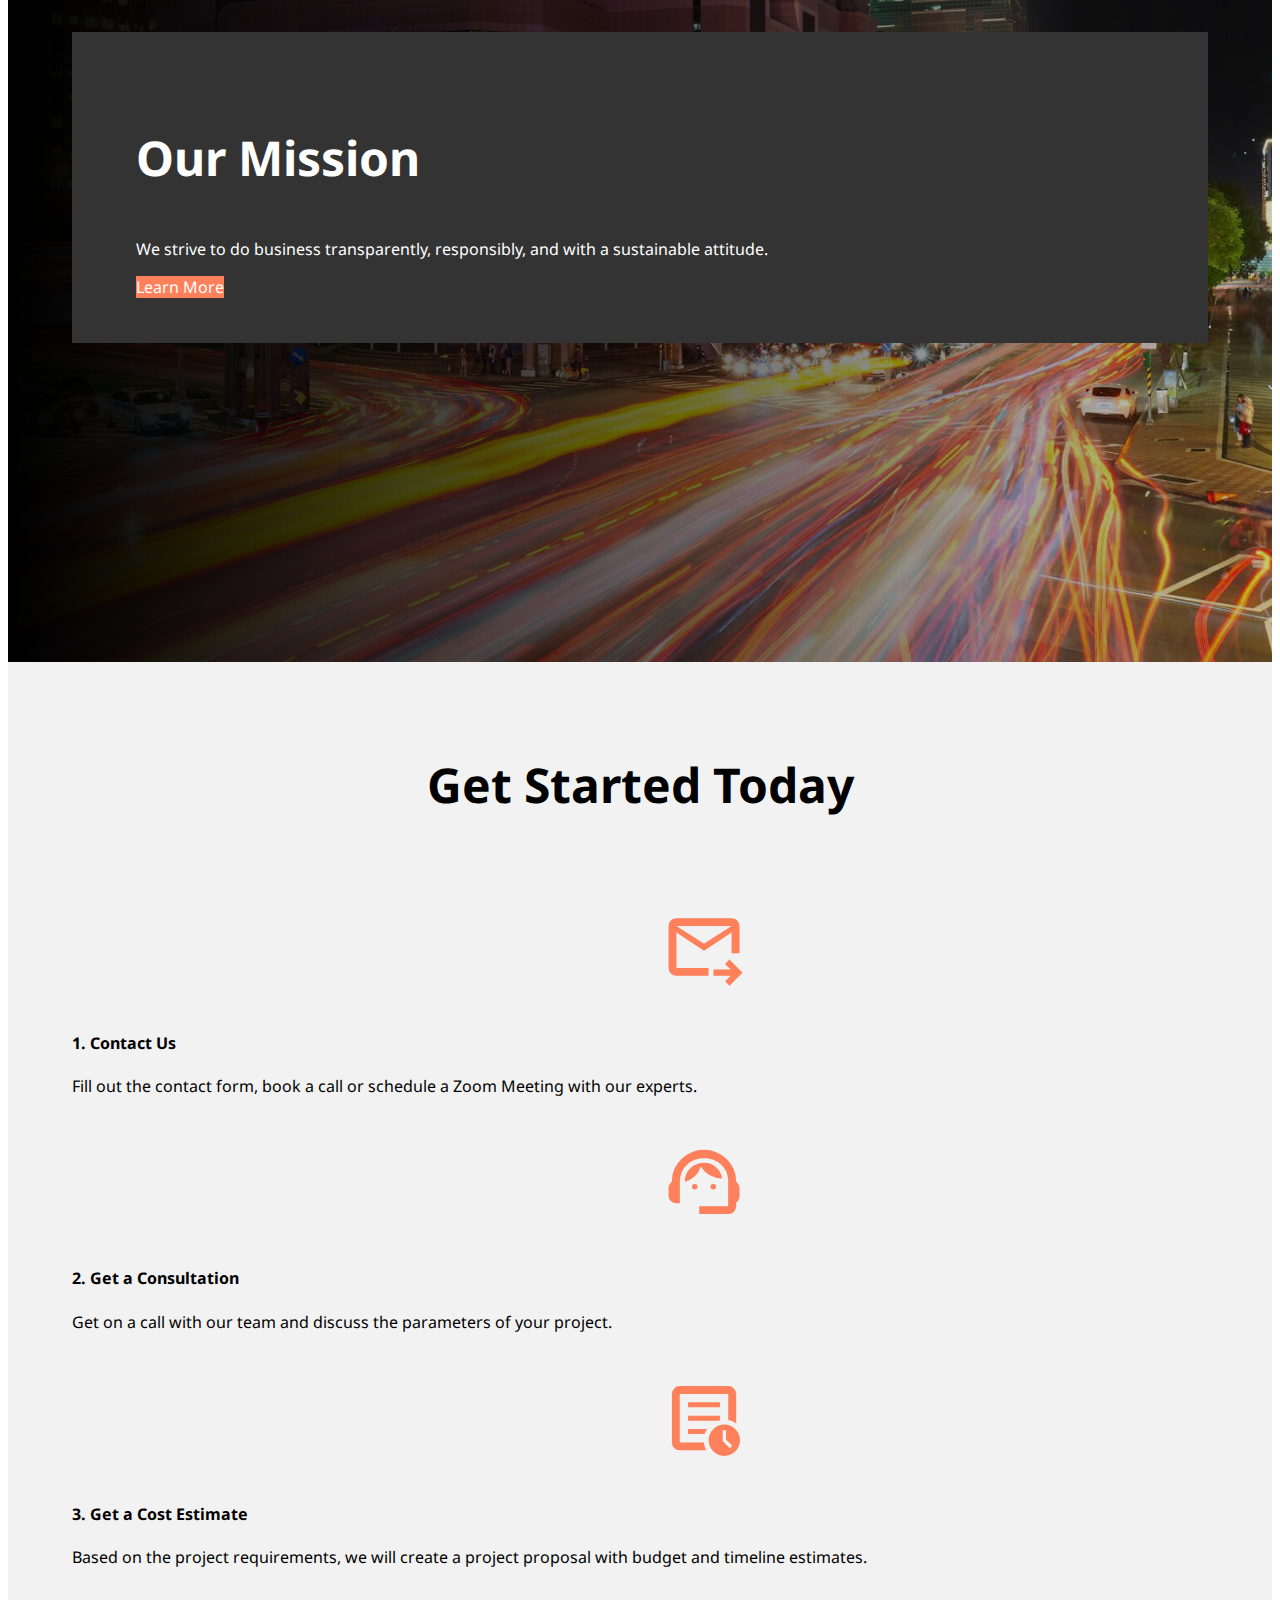
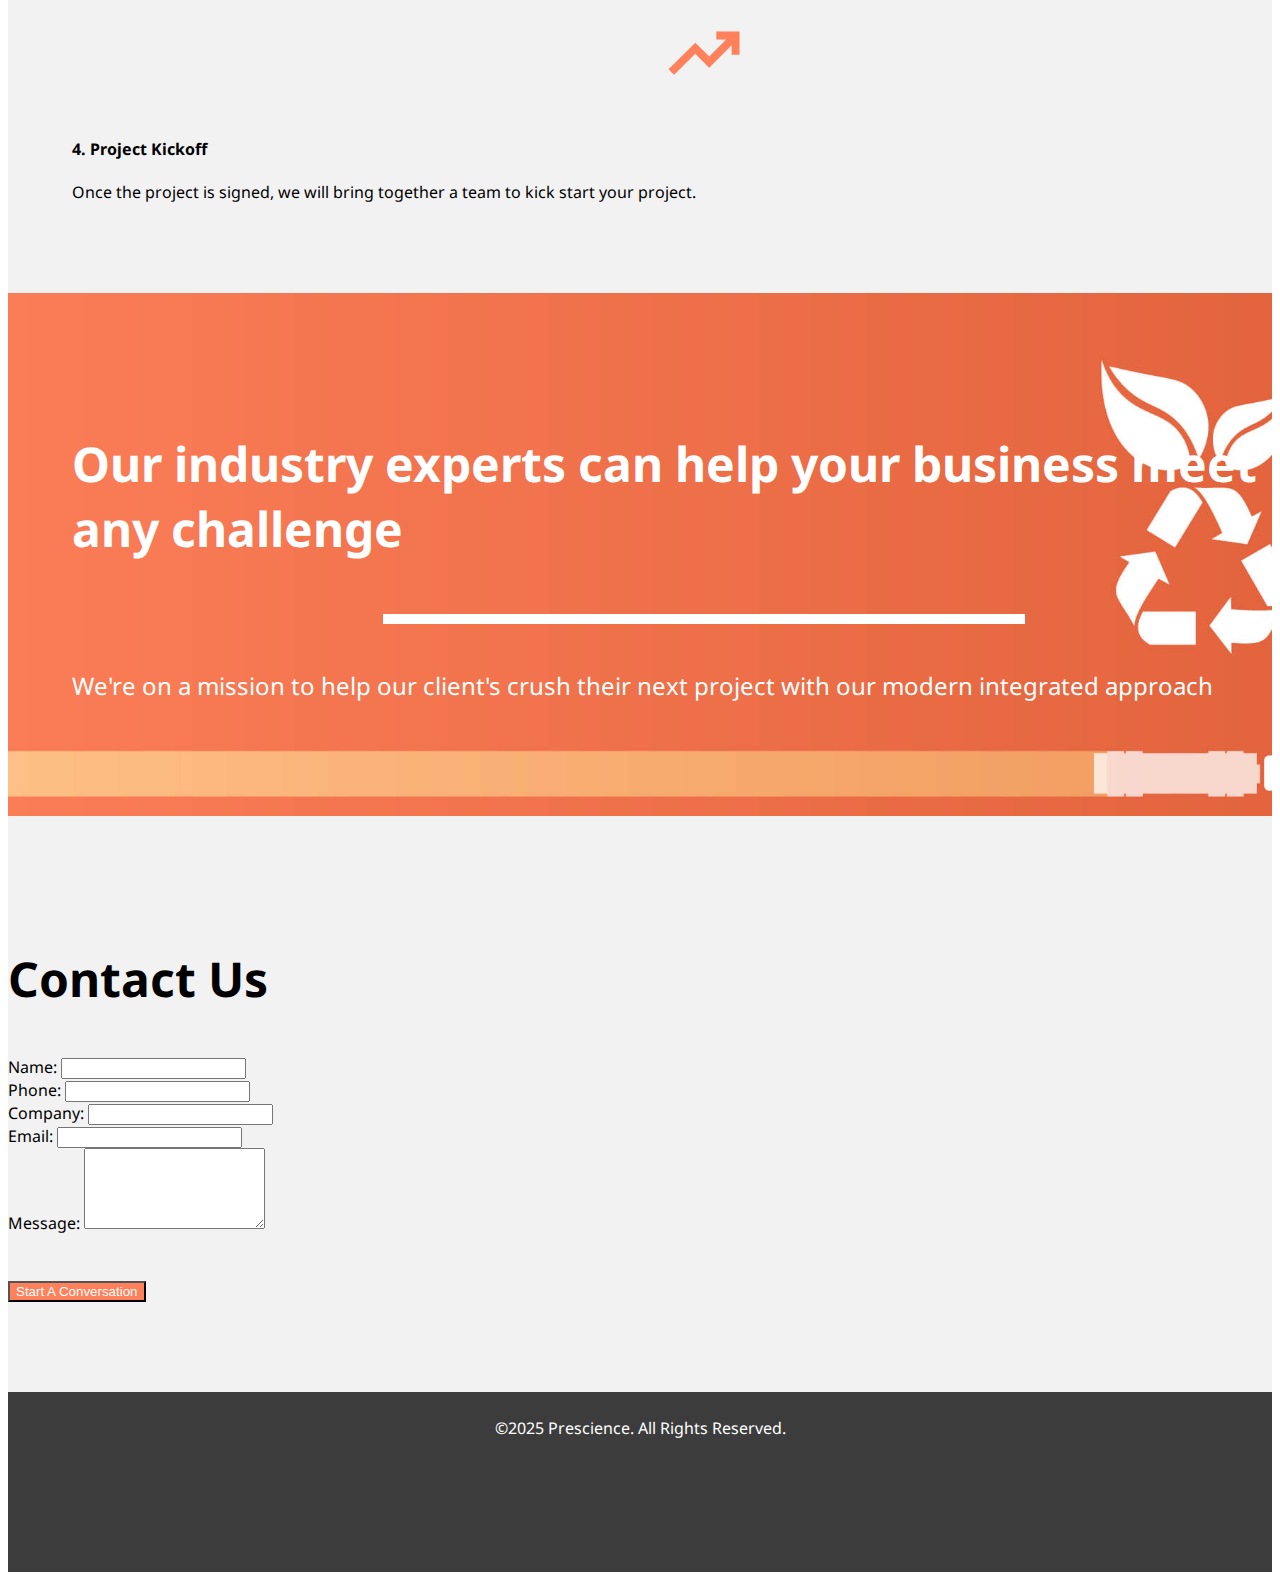
==== commit de36d1eb: "some nice commits here" ====
--- a/index.html
+++ b/index.html
@@ -247,12 +247,12 @@
 
   <section class="marketing-callout-section container-fluid">
     <div class="row">
-      <div class="col-12 col-md-12 col-xl-6 marketing-callout-header">
+      <div class="col-12 col-md-8 col-xl-6 marketing-callout-header">
           <h3>Our industry experts can help your business meet any challenge</h3>
       </div>
       </div>
       <div class="row">
-      <div class="col-12 col-md-12 col-xl-6 marketing-callout-body"> 
+      <div class="col-12 col-md-8 col-xl-6 marketing-callout-body"> 
       <hr>
       <p>
         We're on a mission to help our client's crush their next project with our modern integrated approach
--- a/css/main.min.css
+++ b/css/main.min.css
@@ -1 +1 @@
-body{font-family:"Noto Sans",sans-serif,"Noto Sans"}.material-symbols-outlined{font-variation-settings:"FILL" 0;font-size:48px}.content{margin-top:10vh;margin-left:0;margin-right:0;padding:0;width:100%;overflow:hidden}.navbar{position:fixed;top:0;left:0;width:100%;height:relative;z-index:100;background-color:#fff;padding-top:2.5vh;padding-bottom:2.5vh;box-shadow:0 10px 15px 0 rgba(0,0,0,.3)}.navbar .navbar-collapse{text-align:left}.navbar .navbar-brand{margin-right:2em;margin-left:1em;width:30vw}@media (min-width:768px){.navbar .navbar-brand{width:20vw}}@media (min-width:992px){.navbar .navbar-brand{width:12vw}}.navbar .navbar-brand .navbar-logo{left:0;top:0;width:100%}.navbar .nav-link{font-size:1.25em}@media (min-width:992px){.navbar .nav-link{margin-right:2vw}}@media (min-width:1200px){.navbar .nav-link{margin-right:2.5vw}}.navbar .nav-link:hover{color:#ff815b}.navbar .navbar-nav .nav-link.active,.navbar .navbar-nav .navbar-nav .nav-link.show{color:#ff815b}.navbar .navbar-nav .contact-us-nav{border:2px solid #ff815b}.navbar .navbar-nav .contact-us-nav:hover{color:#fff;background-color:#ff815b}.navbar .navbar-nav .contact-us-nav.active{color:#fff;background-color:#ff815b}.navbar .navbar-nav .dropdown-menu .dropdown-item.active,.navbar .navbar-nav .dropdown-menu .dropdown-item:active{color:#fff;background-color:#ff815b}.navbar .nav-search{position:absolute;right:5%}.navbar .nav-search .btn{color:#000;border-color:#ff815b}.navbar .nav-search .btn:hover{background-color:#ff815b;color:#fff}footer{background-color:#3c3c3c;height:30vh;overflow:hidden;width:100%;margin:auto;text-align:center;display:grid;place-items:center}@media (min-width:992px){footer{height:20vh}}footer .footer-top{padding:1vh 0;margin:auto;width:100%}footer .footer-logo{margin:auto;text-align:center;min-height:10vh}@media (min-width:992px){footer .footer-logo{height:15vh}}@media (min-width:1200px){footer .footer-logo{height:20vh}}footer .footer-logo img{height:10vh}@media (min-width:992px){footer .footer-logo img{height:15vh}}@media (min-width:1200px){footer .footer-logo img{height:20vh}}footer .footer-nav{margin:auto;text-align:center}footer .footer-nav .footer-link{text-decoration:none;padding-bottom:.5vw;color:#fff;display:block}footer .footer-nav .footer-link:hover{color:#ff815b}footer .footer-copyright{margin:auto}footer .footer-copyright p{color:#fff}.content{background-color:#f2f2f2}.intro-hero{position:relative;overflow:hidden;padding:0;max-height:70vh}.intro-hero .hero-img-container{width:100%;padding:0;margin:auto}.intro-hero .hero-img-container .hero-img{width:100%;height:auto}.intro-hero .hero-overlay{position:absolute;top:0;left:0;width:100%;height:100%;background-image:linear-gradient(to right,#000,rgba(51,51,51,.25));color:#fff;text-shadow:0 1px 3px rgba(0,0,0,.01);display:flex;justify-content:center;align-items:center}.intro-hero .hero-overlay .hero-content{padding-left:10%;margin:auto;width:100%}.intro-hero .hero-overlay .hero-content h2{font-size:2em;margin-bottom:2vh;font:Poppins,sans-serif,Poppins;font-weight:700}@media (min-width:768px){.intro-hero .hero-overlay .hero-content h2{margin-bottom:5vh;font-size:3em}}.intro-hero .hero-overlay .hero-content p{font-size:1em;margin-bottom:2vh}@media (min-width:768px){.intro-hero .hero-overlay .hero-content p{margin-bottom:5vh;font-size:1.5em}}.intro-hero .hero-overlay .hero-content .btn{font-size:1em;background-color:#ff815b;color:#fff;text-decoration:none}.intro-hero .hero-overlay .hero-content .btn:hover{background-color:#333;border-color:#fff;border-width:1px;border-style:solid}@media (min-width:768px){.intro-hero .hero-overlay .hero-content .btn{font-size:1.25em}}.intro-callout-section{padding:10vh 5vw}.intro-callout-section .intro-callout-heading{display:flex;justify-content:center;align-items:center}.intro-callout-section .intro-callout-heading h3{font:Poppins,sans-serif,Poppins;font-size:3.5em;line-height:1.5em}.intro-callout-section .intro-callout-heading h3 b{color:#ff815b;font-weight:400}.intro-callout-section .intro-callout-body .intro-callout-icon{font-size:5em;color:#ff815b;font-weight:900;display:flex;justify-content:center;align-items:center;margin-bottom:5vh}.intro-callout-section .intro-callout-body h4{font-weight:700;font-size:2em}.intro-callout-section .intro-callout-body p{line-height:2em}.our-mission-section{background-image:url(../img/light-streaks-traffic.jpg),linear-gradient(to right,#000,rgba(51,51,51,.25));background-size:cover;background-position:center center;background-blend-mode:multiply;height:auto;min-height:60vh;padding:10vh 5vw;margin-bottom:10vh}.our-mission-section .our-mission-float{background-color:#333;padding:5vh 5vw;width:100%}@media (min-width:768px){.our-mission-section .our-mission-float{width:auto;display:grid;place-items:right}}@media (min-width:992px){.our-mission-section .our-mission-float{width:auto}}.our-mission-section .our-mission-float h3{font:Poppins,sans-serif,Poppins;font-weight:700;font-size:3em;color:#fff}.our-mission-section .our-mission-float p{color:#fff}.our-mission-section .our-mission-float .learn-more{background-color:#ff815b;color:#fff;text-decoration:none}.our-mission-section .our-mission-float .learn-more:hover{background-color:#333;border-color:#fff;border-width:1px;border-style:solid}.get-started{margin-bottom:10vh}.get-started .get-started-head{margin:auto;text-align:center;width:100%;margin-bottom:10vh}.get-started .get-started-head h3{font:Poppins,sans-serif,Poppins;font-weight:700;font-size:3em;color:#000}.get-started .get-started-body{padding:0 5vw;margin:auto;width:100%}.get-started .get-started-body .get-started-quad{margin-bottom:1.5rem;text-align:left}@media (min-width:0px){.get-started .get-started-body .get-started-quad{text-align:center}}@media (min-width:768px){.get-started .get-started-body .get-started-quad{text-align:left}}.get-started .get-started-body .get-started-quad p{margin-bottom:5vh}.get-started .get-started-body .get-started-quad .get-started-icon{font-size:5em;color:#ff815b;font-weight:900;display:flex;justify-content:center;align-items:center;margin-bottom:5vh}.contact-callout-section{background-color:#333;width:100%;height:auto;padding:10vh 0}.contact-callout-section .contact-callout-button{background-color:#ff815b;color:#fff;text-decoration:none}.contact-callout-section .contact-callout-button:hover{background-color:#333;border-color:#fff;border-width:1px;border-style:solid}.contact-callout-section .cover-container{margin:auto;max-width:42em}.contact-callout-section .cover-container h3{font:Poppins,sans-serif,Poppins;font-weight:700;font-size:3em;color:#fff}.contact-callout-section .cover-container p{font:"Noto Sans",sans-serif,"Noto Sans";color:#fff}.services-description{padding:10vh 10vw}.services-description .services-desc-cell{display:block;position:relative;margin-bottom:5vh}.services-description .services-desc-cell a{text-decoration:none;color:#000;display:block;width:100%;height:100%;padding:1vh 1vw}.services-description .services-desc-cell a:hover{position:relative;z-index:1;transform:translateY(-5px);box-shadow:0 5px 10px rgba(0,0,0,.2);transition:all .2s ease-in-out}.services-description .services-desc-cell a h4{font:Poppins,sans-serif,Poppins;font-weight:700;font-size:1.5em}.services-description .services-desc-cell a p{line-height:2em}.services-description .services-desc-cell a .services-desc-icon{font-size:5em;color:#ff815b;font-weight:900;display:flex;justify-content:center;align-items:center;margin-bottom:5vh}.about-callout-section{height:auto;min-height:40vh;background-color:#333;padding:5vh 5vw}.about-callout-section .about-callout-header h3{font:Poppins,sans-serif,Poppins;font-weight:700;font-size:3em;color:#fff}.about-callout-section .about-callout-body p{font:"Noto Sans",sans-serif,"Noto Sans";color:#fff}.about-callout-section .about-callout-body .learn-more{background-color:#fff;border-color:#fff;color:#000}.about-callout-section .about-callout-body .learn-more:hover{background-color:#ff815b;border-color:#ff815b;color:#fff}.about-callout-section .about-callout-body a h4{font-size:1.25em}.btn-light,.btn-light:focus,.btn-light:hover{color:#333;text-shadow:none}.marketing-callout-section{padding:10vh 5vw;background-image:url(../img/shipment-background.jpg);width:100%;background-size:cover;background-repeat:no-repeat;background-position:center}.marketing-callout-section .marketing-callout-header{text-align:left;overflow:hidden}.marketing-callout-section .marketing-callout-header h3{font:Poppins,sans-serif,Poppins;font-weight:700;font-size:2em;color:#fff;margin-bottom:5vh}@media (min-width:768px){.marketing-callout-section .marketing-callout-header h3{font-size:3em}}.marketing-callout-section .marketing-callout-body hr{width:50%;border-style:solid;border-width:5px;border-color:#fff;margin-bottom:5vh;opacity:1}.marketing-callout-section .marketing-callout-body p{font-size:1.5em;color:#fff}.contact-us-section{padding:10vh 0 10vh 0}.contact-us-section h2{font:Poppins,sans-serif,Poppins;font-size:3em;font-weight:700;margin-bottom:5vh}.contact-us-section form .form-group{margin-bottom:5vh}.contact-us-section form .contact-callout-button{background-color:#ff815b;color:#fff;text-decoration:none}.contact-us-section form .contact-callout-button:hover{background-color:#333;border-color:#fff;border-width:1px;border-style:solid}.sub-page-heading-section{background-color:#ff815b;height:auto;min-height:30vh;padding:10vh 5vw}.sub-page-heading-section .sub-page-heading-float{background-color:#fff;padding:5vh 5vw;width:100%}@media (min-width:768px){.sub-page-heading-section .sub-page-heading-float{width:auto;display:grid;place-items:right}}@media (min-width:992px){.sub-page-heading-section .sub-page-heading-float{width:auto}}.sub-page-heading-section .sub-page-heading-float h1{font:Poppins,sans-serif,Poppins;font-weight:700;font-size:3em}.sub-page-body-section{padding:10vh 10vw}.sub-page-body-section .sub-page-tagline{padding-bottom:5vh}.sub-page-body-section .sub-page-tagline h2{line-height:1.5em}.sub-page-body-section .sub-page-body-content h3{font-weight:700}.lithium-intro-section{padding:10vh 5vw;background-image:url(../img/battery-recycle-background.jpg);width:100%;background-size:cover;background-repeat:no-repeat;background-position:center}.lithium-intro-section .lithium-intro-header{text-align:left;overflow:hidden}.lithium-intro-section .lithium-intro-header h1{font:Poppins,sans-serif,Poppins;font-weight:700;font-size:3em;color:#fff;margin-bottom:5vh}@media (min-width:768px){.lithium-intro-section .lithium-intro-header h1{font-size:4em}}.lithium-intro-section .lithium-intro-body hr{width:50%;border-style:solid;border-width:5px;border-color:#fff;margin-bottom:5vh;opacity:1}.lithium-intro-section .lithium-intro-body p{font-size:1.5em;color:#fff}.lithium-block-section{padding:10vh 15vw;justify-content:center;align-items:center}.lithium-block-section .lithium-block-heading{margin-bottom:5vh}.lithium-block-section .lithium-block-heading h3{font:Poppins,sans-serif,Poppins;font-weight:700;font-size:2em;text-align:center}@media (min-width:768px){.lithium-block-section .lithium-block-heading h3{font-size:3em}}.lithium-block-section .lithium-block-body p{text-align:left}.lithium-process-section{padding:10vh 10vw;width:100%}.lithium-process-section .lithium-process-header{margin-bottom:5vh}.lithium-process-section .lithium-process-header h3{font:Poppins,sans-serif,Poppins;font-size:3em;font-weight:700}.lithium-process-section .lithium-process-header hr{width:20vw;border-width:2px;border-style:solid;border-color:#000;opacity:1}.lithium-process-section .lithium-process-body{margin-bottom:5vh}.lithium-process-section .lithium-process-body h4{font-weight:700}@media (min-width:992px){.lithium-process-section .lithium-process-body p{padding-right:5vw}}.lithium-two-up-section{padding:0}.lithium-two-up-section .lithium-two-up-left{background-image:url(../img/recycle-cycle-background.jpg);background-size:cover;background-repeat:no-repeat;background-position:center;display:none;overflow:hidden}.lithium-two-up-section .lithium-two-up-left img{max-height:50vh}@media (min-width:992px){.lithium-two-up-section .lithium-two-up-left{display:block}}.lithium-two-up-section .lithium-two-up-right{display:flex;align-items:center;justify-content:center;padding:0 10vw 10vh 10vw}.lithium-two-up-section .lithium-two-up-right .lithium-two-up-right-body{flex-direction:column;align-items:flex-start}.lithium-two-up-section .lithium-two-up-right .lithium-two-up-right-body h3{display:block;text-align:left;margin-bottom:5vh;font-weight:700}.lithium-two-up-section .lithium-two-up-right .lithium-two-up-right-body p{display:block;text-align:left}.logistics-intro-section{padding:10vh 5vw;background-image:url(../img/shipment-background.jpg);width:100%;background-size:cover;background-repeat:no-repeat;background-position:center}.logistics-intro-section .logistics-intro-header{text-align:left;overflow:hidden}.logistics-intro-section .logistics-intro-header h1{font:Poppins,sans-serif,Poppins;font-weight:700;font-size:3em;color:#fff;margin-bottom:5vh}@media (min-width:768px){.logistics-intro-section .logistics-intro-header h1{font-size:4em}}.logistics-intro-section .logistics-intro-body hr{width:50%;border-style:solid;border-width:5px;border-color:#fff;margin-bottom:5vh;opacity:1}.logistics-intro-section .logistics-intro-body p{font-size:1.5em;color:#fff}.logistics-services-section{display:flex;justify-content:center;align-items:center}.logistics-services-section .logistics-services-container{padding:0;position:relative;display:flex;justify-content:center;align-items:center;margin:0}.logistics-services-section .logistics-services-container .logistics-services-img{position:absolute;top:0;left:0;width:100%;height:100%;overflow:hidden}.logistics-services-section .logistics-services-container .logistics-img{width:100%;height:100%;-o-object-fit:cover;object-fit:cover}.logistics-services-section .logistics-services-container .logistics-services-overlay{padding:10vh 10vw;width:100%;height:100%;background-image:linear-gradient(to right,#000,rgba(51,51,51,.25));color:#fff;display:flex;flex-direction:column;justify-content:center;align-items:center;text-align:center;position:relative}.logistics-services-section .logistics-services-container .logistics-services-content{text-align:center}.logistics-services-section .logistics-services-container .logistics-services-content h3{font:Poppins,sans-serif,Poppins;font-weight:700;font-size:3em;margin-bottom:5vh;color:#fff}.logistics-services-section .logistics-services-container .logistics-services-content .logistics-services-icon{font-size:5em;color:#ff815b;font-weight:900;margin-bottom:5vh}.logistics-services-section .logistics-services-container .logistics-services-content .logistics-services-button{background-color:#ff815b;color:#fff}.logistics-services-section .logistics-services-container .logistics-services-content .logistics-services-button:hover{background:0 0;color:#ff815b;border-width:2px;border-style:solid;border-color:#ff815b}+body{font-family:"Noto Sans",sans-serif,"Noto Sans"}.material-symbols-outlined{font-variation-settings:"FILL" 0;font-size:48px}.content{margin-top:10vh;margin-left:0;margin-right:0;padding:0;width:100%;overflow:hidden}.navbar{position:fixed;top:0;left:0;width:100%;height:relative;z-index:100;background-color:#fff;padding-top:2.5vh;padding-bottom:2.5vh;box-shadow:0 10px 15px 0 rgba(0,0,0,.3)}.navbar .navbar-collapse{text-align:left}.navbar .navbar-brand{margin-right:2em;margin-left:1em;width:30vw}@media (min-width:768px){.navbar .navbar-brand{width:20vw}}@media (min-width:992px){.navbar .navbar-brand{width:12vw}}.navbar .navbar-brand .navbar-logo{left:0;top:0;width:100%}.navbar .nav-link{font-size:1.25em}@media (min-width:992px){.navbar .nav-link{margin-right:2vw}}@media (min-width:1200px){.navbar .nav-link{margin-right:2.5vw}}.navbar .nav-link:hover{color:#ff815b}.navbar .navbar-nav .nav-link.active,.navbar .navbar-nav .navbar-nav .nav-link.show{color:#ff815b}.navbar .navbar-nav .contact-us-nav{border:2px solid #ff815b}.navbar .navbar-nav .contact-us-nav:hover{color:#fff;background-color:#ff815b}.navbar .navbar-nav .contact-us-nav.active{color:#fff;background-color:#ff815b}.navbar .navbar-nav .dropdown-menu .dropdown-item.active,.navbar .navbar-nav .dropdown-menu .dropdown-item:active{color:#fff;background-color:#ff815b}.navbar .nav-search{position:absolute;right:5%}.navbar .nav-search .btn{color:#000;border-color:#ff815b}.navbar .nav-search .btn:hover{background-color:#ff815b;color:#fff}footer{background-color:#3c3c3c;height:30vh;overflow:hidden;width:100%;margin:auto;text-align:center;display:grid;place-items:center}@media (min-width:992px){footer{height:20vh}}footer .footer-top{padding:1vh 0;margin:auto;width:100%}footer .footer-logo{margin:auto;text-align:center;min-height:10vh}@media (min-width:992px){footer .footer-logo{height:15vh}}@media (min-width:1200px){footer .footer-logo{height:20vh}}footer .footer-logo img{height:10vh}@media (min-width:992px){footer .footer-logo img{height:15vh}}@media (min-width:1200px){footer .footer-logo img{height:20vh}}footer .footer-nav{margin:auto;text-align:center}footer .footer-nav .footer-link{text-decoration:none;padding-bottom:.5vw;color:#fff;display:block}footer .footer-nav .footer-link:hover{color:#ff815b}footer .footer-copyright{margin:auto}footer .footer-copyright p{color:#fff}.content{background-color:#f2f2f2}.intro-hero{position:relative;overflow:hidden;padding:0;max-height:70vh}.intro-hero .hero-img-container{width:100%;padding:0;margin:auto}.intro-hero .hero-img-container .hero-img{width:100%;height:auto}.intro-hero .hero-overlay{position:absolute;top:0;left:0;width:100%;height:100%;background-image:linear-gradient(to right,#000,rgba(51,51,51,.25));color:#fff;text-shadow:0 1px 3px rgba(0,0,0,.01);display:flex;justify-content:center;align-items:center}.intro-hero .hero-overlay .hero-content{padding-left:10%;margin:auto;width:100%}.intro-hero .hero-overlay .hero-content h2{font-size:2em;margin-bottom:2vh;font:Poppins,sans-serif,Poppins;font-weight:700}@media (min-width:768px){.intro-hero .hero-overlay .hero-content h2{margin-bottom:5vh;font-size:3em}}.intro-hero .hero-overlay .hero-content p{font-size:1em;margin-bottom:2vh}@media (min-width:768px){.intro-hero .hero-overlay .hero-content p{margin-bottom:5vh;font-size:1.5em}}.intro-hero .hero-overlay .hero-content .btn{font-size:1em;background-color:#ff815b;color:#fff;text-decoration:none}.intro-hero .hero-overlay .hero-content .btn:hover{background-color:#333;border-color:#fff;border-width:1px;border-style:solid}@media (min-width:768px){.intro-hero .hero-overlay .hero-content .btn{font-size:1.25em}}.intro-callout-section{padding:10vh 5vw}.intro-callout-section .intro-callout-heading{display:flex;justify-content:center;align-items:center}.intro-callout-section .intro-callout-heading h3{font:Poppins,sans-serif,Poppins;font-size:3.5em;line-height:1.5em}.intro-callout-section .intro-callout-heading h3 b{color:#ff815b;font-weight:400}.intro-callout-section .intro-callout-body .intro-callout-icon{font-size:5em;color:#ff815b;font-weight:900;display:flex;justify-content:center;align-items:center;margin-bottom:5vh}.intro-callout-section .intro-callout-body h4{font-weight:700;font-size:2em}.intro-callout-section .intro-callout-body p{line-height:2em}.our-mission-section{background-image:url(../img/light-streaks-traffic.jpg),linear-gradient(to right,#000,rgba(51,51,51,.25));background-size:cover;background-position:center center;background-blend-mode:multiply;height:auto;min-height:60vh;padding:10vh 5vw;margin-bottom:10vh}.our-mission-section .our-mission-float{background-color:#333;padding:5vh 5vw;width:100%}@media (min-width:768px){.our-mission-section .our-mission-float{width:auto;display:grid;place-items:right}}@media (min-width:992px){.our-mission-section .our-mission-float{width:auto}}.our-mission-section .our-mission-float h3{font:Poppins,sans-serif,Poppins;font-weight:700;font-size:3em;color:#fff}.our-mission-section .our-mission-float p{color:#fff}.our-mission-section .our-mission-float .learn-more{background-color:#ff815b;color:#fff;text-decoration:none}.our-mission-section .our-mission-float .learn-more:hover{background-color:#333;border-color:#fff;border-width:1px;border-style:solid}.get-started{margin-bottom:10vh}.get-started .get-started-head{margin:auto;text-align:center;width:100%;margin-bottom:10vh}.get-started .get-started-head h3{font:Poppins,sans-serif,Poppins;font-weight:700;font-size:3em;color:#000}.get-started .get-started-body{padding:0 5vw;margin:auto;width:100%}.get-started .get-started-body .get-started-quad{margin-bottom:1.5rem;text-align:left}@media (min-width:0px){.get-started .get-started-body .get-started-quad{text-align:center}}@media (min-width:768px){.get-started .get-started-body .get-started-quad{text-align:left}}.get-started .get-started-body .get-started-quad p{margin-bottom:5vh}.get-started .get-started-body .get-started-quad .get-started-icon{font-size:5em;color:#ff815b;font-weight:900;display:flex;justify-content:center;align-items:center;margin-bottom:5vh}.contact-callout-section{background-color:#333;width:100%;height:auto;padding:10vh 0}.contact-callout-section .contact-callout-button{background-color:#ff815b;color:#fff;text-decoration:none}.contact-callout-section .contact-callout-button:hover{background-color:#333;border-color:#fff;border-width:1px;border-style:solid}.contact-callout-section .cover-container{margin:auto;max-width:42em}.contact-callout-section .cover-container h3{font:Poppins,sans-serif,Poppins;font-weight:700;font-size:3em;color:#fff}.contact-callout-section .cover-container p{font:"Noto Sans",sans-serif,"Noto Sans";color:#fff}.services-description{padding:10vh 10vw}.services-description .services-desc-cell{display:block;position:relative;margin-bottom:5vh}.services-description .services-desc-cell a{text-decoration:none;color:#000;display:block;width:100%;height:100%;padding:1vh 1vw}.services-description .services-desc-cell a:hover{position:relative;z-index:1;transform:translateY(-5px);box-shadow:0 5px 10px rgba(0,0,0,.2);transition:all .2s ease-in-out}.services-description .services-desc-cell a h4{font:Poppins,sans-serif,Poppins;font-weight:700;font-size:1.5em}.services-description .services-desc-cell a p{line-height:2em}.services-description .services-desc-cell a .services-desc-icon{font-size:5em;color:#ff815b;font-weight:900;display:flex;justify-content:center;align-items:center;margin-bottom:5vh}.about-callout-section{height:auto;min-height:40vh;background-color:#333;padding:5vh 5vw}.about-callout-section .about-callout-header h3{font:Poppins,sans-serif,Poppins;font-weight:700;font-size:3em;color:#fff}.about-callout-section .about-callout-body p{font:"Noto Sans",sans-serif,"Noto Sans";color:#fff}.about-callout-section .about-callout-body .learn-more{background-color:#fff;border-color:#fff;color:#000}.about-callout-section .about-callout-body .learn-more:hover{background-color:#ff815b;border-color:#ff815b;color:#fff}.about-callout-section .about-callout-body a h4{font-size:1.25em}.btn-light,.btn-light:focus,.btn-light:hover{color:#333;text-shadow:none}.marketing-callout-section{padding:10vh 5vw;background-image:url(../img/recycle-and-shipment-background.jpg);width:100%;background-size:cover;background-repeat:no-repeat;background-position:center}.marketing-callout-section .marketing-callout-header{text-align:left;overflow:hidden}.marketing-callout-section .marketing-callout-header h3{font:Poppins,sans-serif,Poppins;font-weight:700;font-size:2em;color:#fff;margin-bottom:5vh}@media (min-width:768px){.marketing-callout-section .marketing-callout-header h3{font-size:3em}}.marketing-callout-section .marketing-callout-body hr{width:50%;border-style:solid;border-width:5px;border-color:#fff;margin-bottom:5vh;opacity:1}.marketing-callout-section .marketing-callout-body p{font-size:1.5em;color:#fff}.contact-us-section{padding:10vh 0 10vh 0}.contact-us-section h2{font:Poppins,sans-serif,Poppins;font-size:3em;font-weight:700;margin-bottom:5vh}.contact-us-section form .form-group{margin-bottom:5vh}.contact-us-section form .contact-callout-button{background-color:#ff815b;color:#fff;text-decoration:none}.contact-us-section form .contact-callout-button:hover{background-color:#333;border-color:#fff;border-width:1px;border-style:solid}.sub-page-heading-section{background-color:#ff815b;height:auto;min-height:30vh;padding:10vh 5vw}.sub-page-heading-section .sub-page-heading-float{background-color:#fff;padding:5vh 5vw;width:100%}@media (min-width:768px){.sub-page-heading-section .sub-page-heading-float{width:auto;display:grid;place-items:right}}@media (min-width:992px){.sub-page-heading-section .sub-page-heading-float{width:auto}}.sub-page-heading-section .sub-page-heading-float h1{font:Poppins,sans-serif,Poppins;font-weight:700;font-size:3em}.sub-page-body-section{padding:10vh 10vw}.sub-page-body-section .sub-page-tagline{padding-bottom:5vh}.sub-page-body-section .sub-page-tagline h2{line-height:1.5em}.sub-page-body-section .sub-page-body-content h3{font-weight:700}.lithium-intro-section{padding:10vh 5vw;background-image:url(../img/battery-recycle-background.jpg);width:100%;background-size:cover;background-repeat:no-repeat;background-position:center}.lithium-intro-section .lithium-intro-header{text-align:left;overflow:hidden}.lithium-intro-section .lithium-intro-header h1{font:Poppins,sans-serif,Poppins;font-weight:700;font-size:3em;color:#fff;margin-bottom:5vh}@media (min-width:768px){.lithium-intro-section .lithium-intro-header h1{font-size:4em}}.lithium-intro-section .lithium-intro-body hr{width:50%;border-style:solid;border-width:5px;border-color:#fff;margin-bottom:5vh;opacity:1}.lithium-intro-section .lithium-intro-body p{font-size:1.5em;color:#fff}.lithium-block-section{padding:10vh 15vw;justify-content:center;align-items:center}.lithium-block-section .lithium-block-heading{margin-bottom:5vh}.lithium-block-section .lithium-block-heading h3{font:Poppins,sans-serif,Poppins;font-weight:700;font-size:2em;text-align:center}@media (min-width:768px){.lithium-block-section .lithium-block-heading h3{font-size:3em}}.lithium-block-section .lithium-block-body p{text-align:left}.lithium-process-section{padding:10vh 10vw;width:100%}.lithium-process-section .lithium-process-header{margin-bottom:5vh}.lithium-process-section .lithium-process-header h3{font:Poppins,sans-serif,Poppins;font-size:3em;font-weight:700}.lithium-process-section .lithium-process-header hr{width:20vw;border-width:2px;border-style:solid;border-color:#000;opacity:1}.lithium-process-section .lithium-process-body{margin-bottom:5vh}.lithium-process-section .lithium-process-body h4{font-weight:700}@media (min-width:992px){.lithium-process-section .lithium-process-body p{padding-right:5vw}}.lithium-two-up-section{padding:0}.lithium-two-up-section .lithium-two-up-left{background-image:url(../img/recycle-cycle-background.jpg);background-size:cover;background-repeat:no-repeat;background-position:center;display:none;overflow:hidden}.lithium-two-up-section .lithium-two-up-left img{max-height:50vh}@media (min-width:992px){.lithium-two-up-section .lithium-two-up-left{display:block}}.lithium-two-up-section .lithium-two-up-right{display:flex;align-items:center;justify-content:center;padding:0 10vw 10vh 10vw}.lithium-two-up-section .lithium-two-up-right .lithium-two-up-right-body{flex-direction:column;align-items:flex-start}.lithium-two-up-section .lithium-two-up-right .lithium-two-up-right-body h3{display:block;text-align:left;margin-bottom:5vh;font-weight:700}.lithium-two-up-section .lithium-two-up-right .lithium-two-up-right-body p{display:block;text-align:left}.logistics-intro-section{padding:10vh 5vw;background-image:url(../img/shipment-background.jpg);width:100%;background-size:cover;background-repeat:no-repeat;background-position:center}.logistics-intro-section .logistics-intro-header{text-align:left;overflow:hidden}.logistics-intro-section .logistics-intro-header h1{font:Poppins,sans-serif,Poppins;font-weight:700;font-size:3em;color:#fff;margin-bottom:5vh}@media (min-width:768px){.logistics-intro-section .logistics-intro-header h1{font-size:4em}}.logistics-intro-section .logistics-intro-body hr{width:50%;border-style:solid;border-width:5px;border-color:#fff;margin-bottom:5vh;opacity:1}.logistics-intro-section .logistics-intro-body p{font-size:1.5em;color:#fff}.logistics-tagline-section{padding:10vh 10vw}.logistics-tagline-section .logistics-tagline{padding-bottom:5vh}.logistics-tagline-section .logistics-tagline h2{font-weight:700;font-size:3em}.logistics-tagline-section .logistics-tagline-content h3{font-weight:700}.logistics-services-section{display:flex;justify-content:center;align-items:center}.logistics-services-section .logistics-services-container{padding:0;position:relative;display:flex;justify-content:center;align-items:center;margin:0}.logistics-services-section .logistics-services-container .logistics-services-img{position:absolute;top:0;left:0;width:100%;height:100%;overflow:hidden}.logistics-services-section .logistics-services-container .logistics-img{width:100%;height:100%;-o-object-fit:cover;object-fit:cover}.logistics-services-section .logistics-services-container .logistics-services-overlay{padding:10vh 10vw;width:100%;height:100%;background-image:linear-gradient(to right,#000,rgba(51,51,51,.25));color:#fff;display:flex;flex-direction:column;justify-content:center;align-items:center;text-align:center;position:relative}.logistics-services-section .logistics-services-container .logistics-services-content{text-align:center}.logistics-services-section .logistics-services-container .logistics-services-content h3{font:Poppins,sans-serif,Poppins;font-weight:700;font-size:3em;margin-bottom:5vh;color:#fff}.logistics-services-section .logistics-services-container .logistics-services-content .logistics-services-icon{font-size:5em;color:#ff815b;font-weight:900;margin-bottom:5vh}.logistics-services-section .logistics-services-container .logistics-services-content .logistics-services-button{background-color:#ff815b;color:#fff}.logistics-services-section .logistics-services-container .logistics-services-content .logistics-services-button:hover{background:0 0;color:#ff815b;border-width:2px;border-style:solid;border-color:#ff815b}.logistics-tabs-section{padding:15vh 5vw 0 5vw}.logistics-tabs-section .logistics-tabs-header{padding:0}.logistics-tabs-section .logistics-tabs-header h3{font:Poppins,sans-serif,Poppins;font-weight:700;font-size:3em}.logistics-tabs-section .logistics-tabs-header p{font-size:1.5em}.logistics-tabs-section .logistics-tabs-body{padding:0}.logistics-tabs-section .logistics-tabs-body .nav-tabs .nav-item .nav-link{padding:5vh 5vw;font-weight:700;font-size:1.5em;height:100%;width:100%;text-decoration:none;color:#000;border-left:1px solid #757575;border-right:1px solid #757575;box-sizing:border-box}.logistics-tabs-section .logistics-tabs-body .nav-tabs .nav-item .nav-link:hover{background-color:#cecece}.logistics-tabs-section .logistics-tabs-body .nav-tabs .nav-item .active{color:#fff;background-color:#ff815b}.logistics-tabs-section .logistics-tabs-body .nav-tabs .nav-item .active:hover{background-color:#ff815b}.logistics-tabs-section .logistics-tabs-body .tab-content{padding:0}.logistics-tabs-section .logistics-tabs-body .tab-content .tab-pane{padding:10vh 10vw;color:#fff;width:100%;background-color:#333}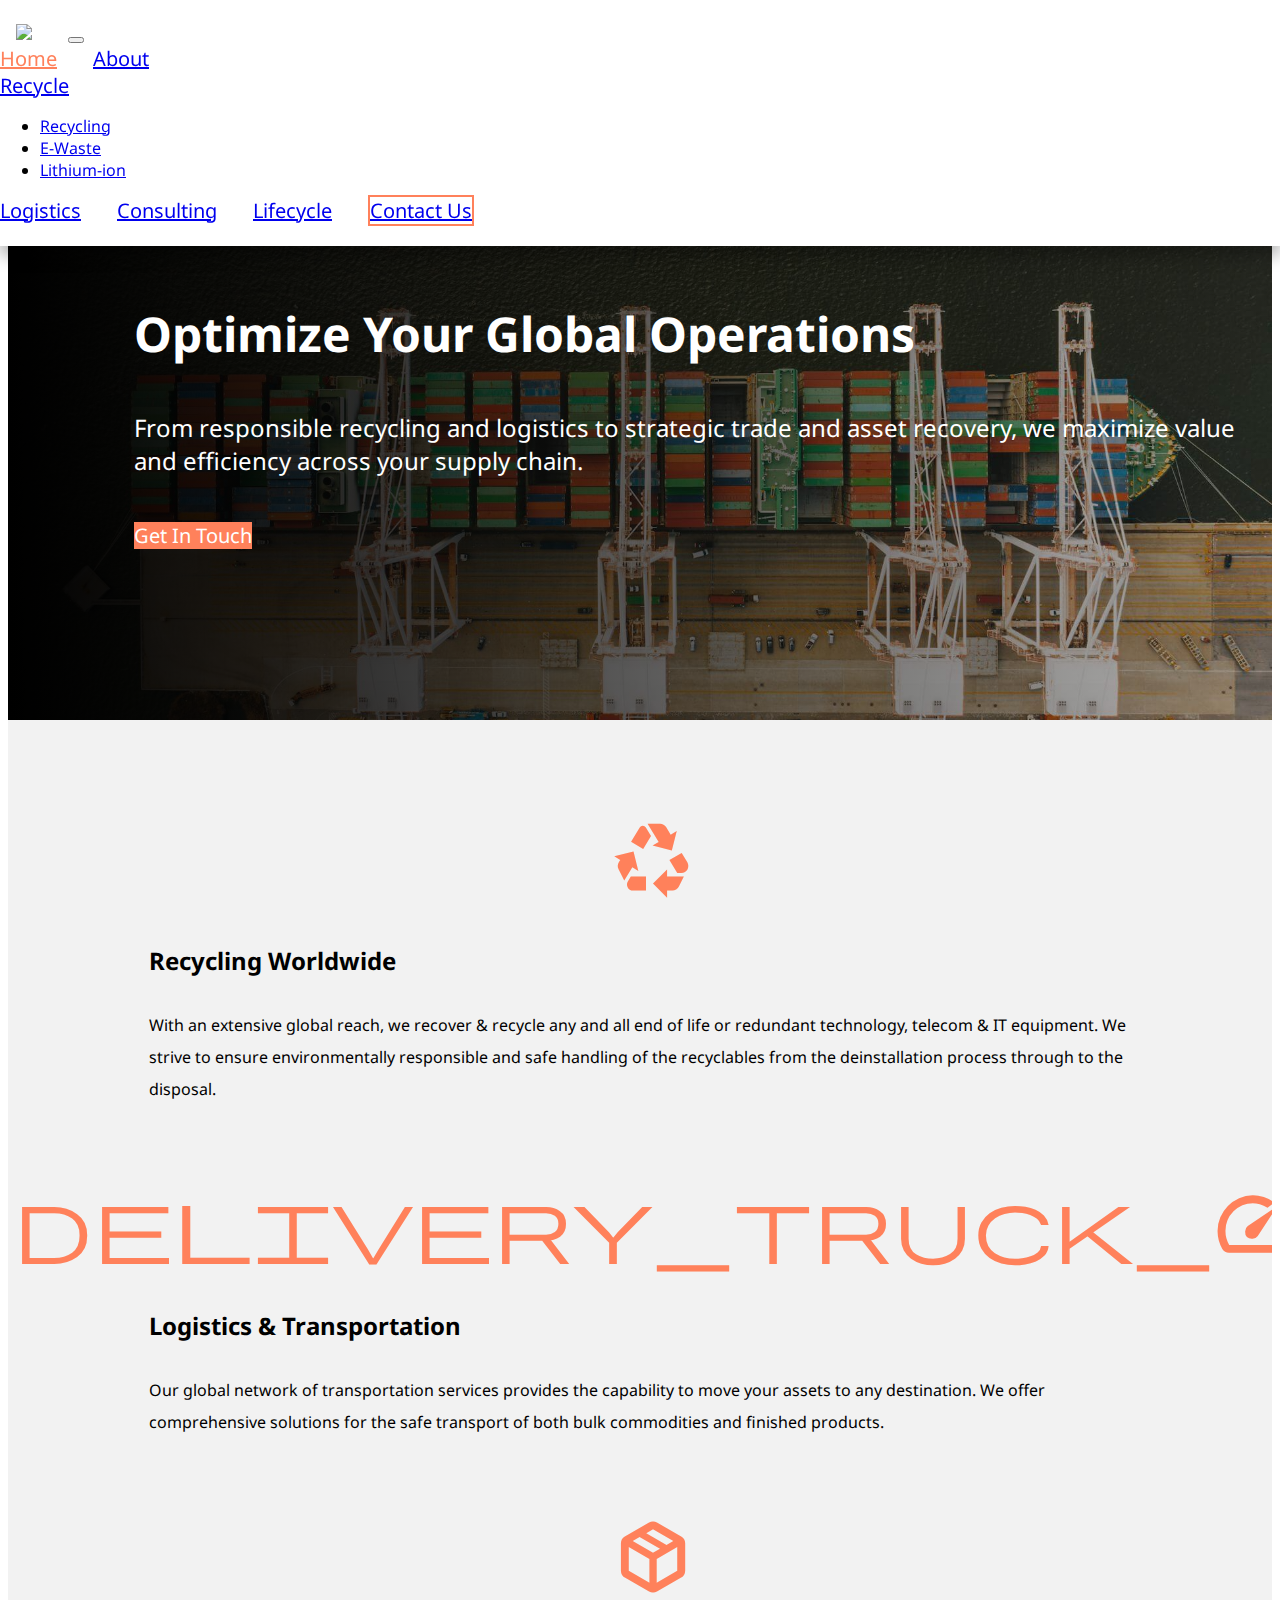
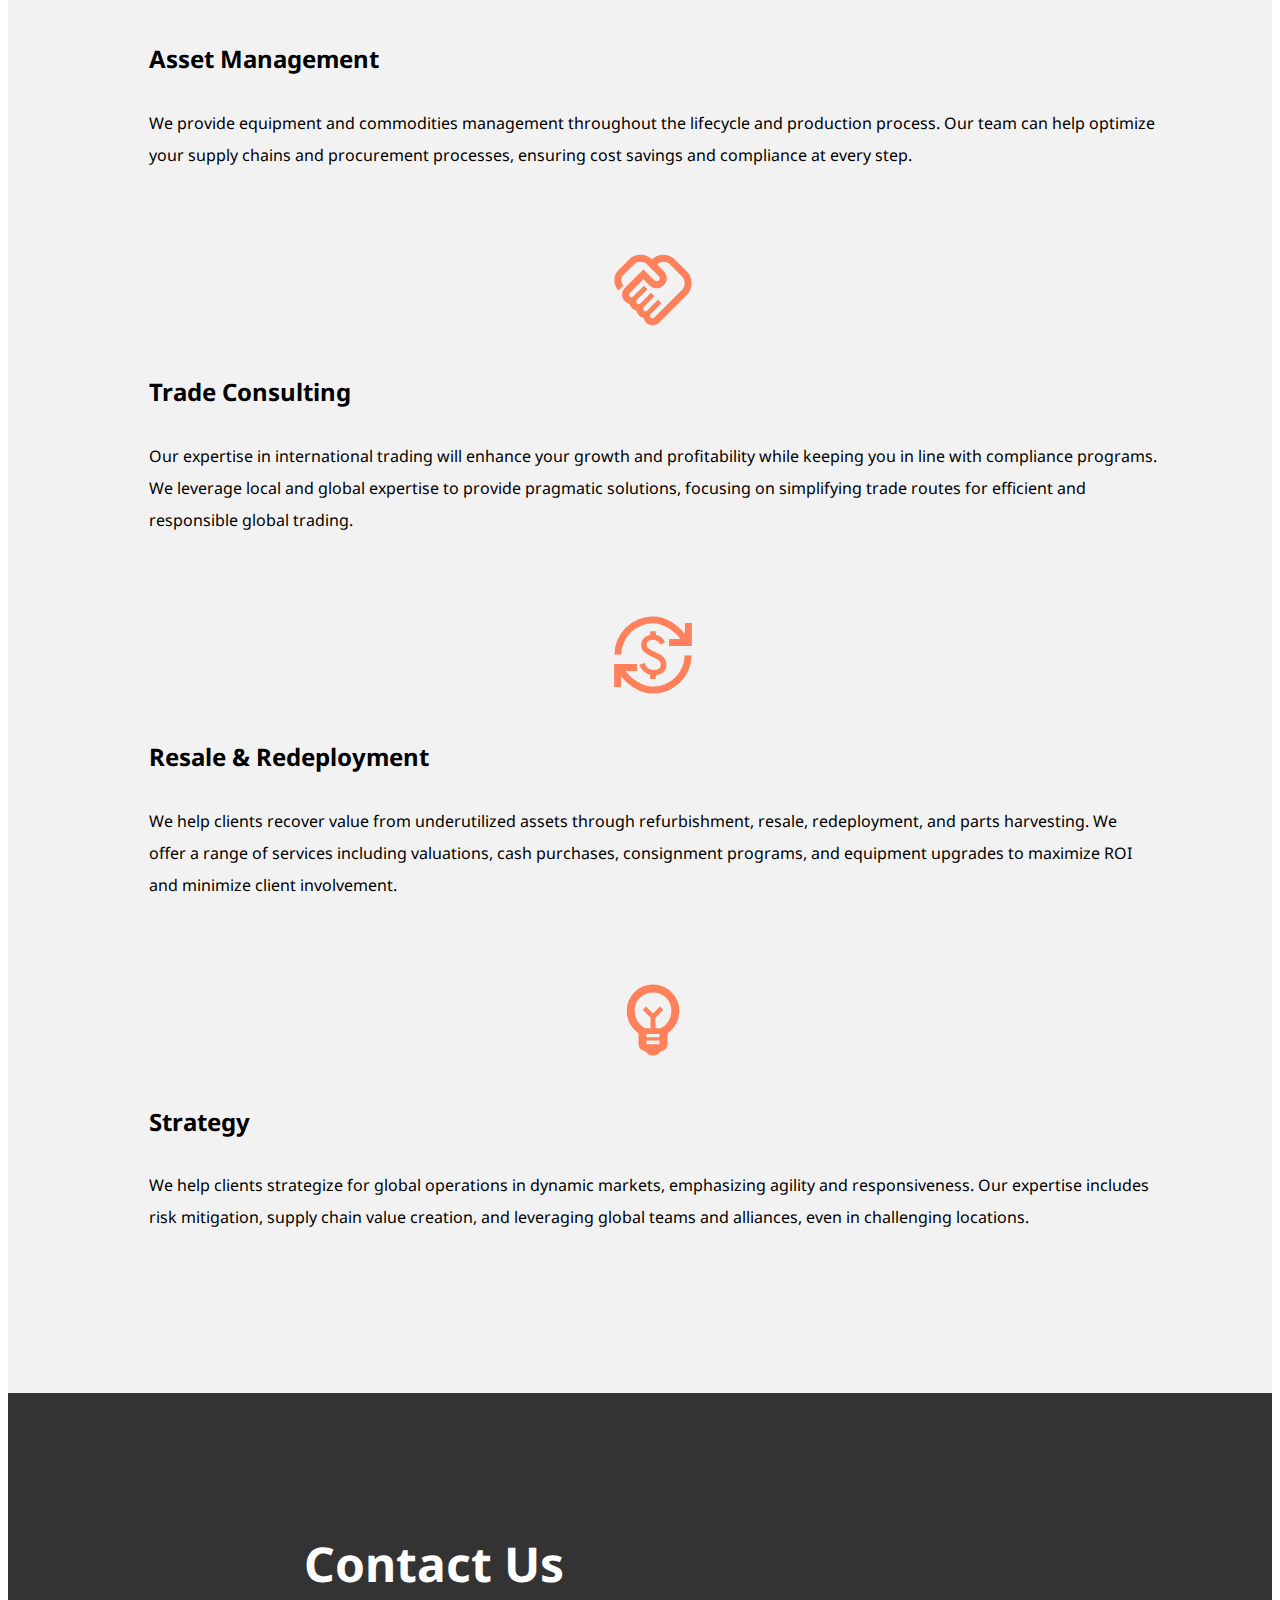
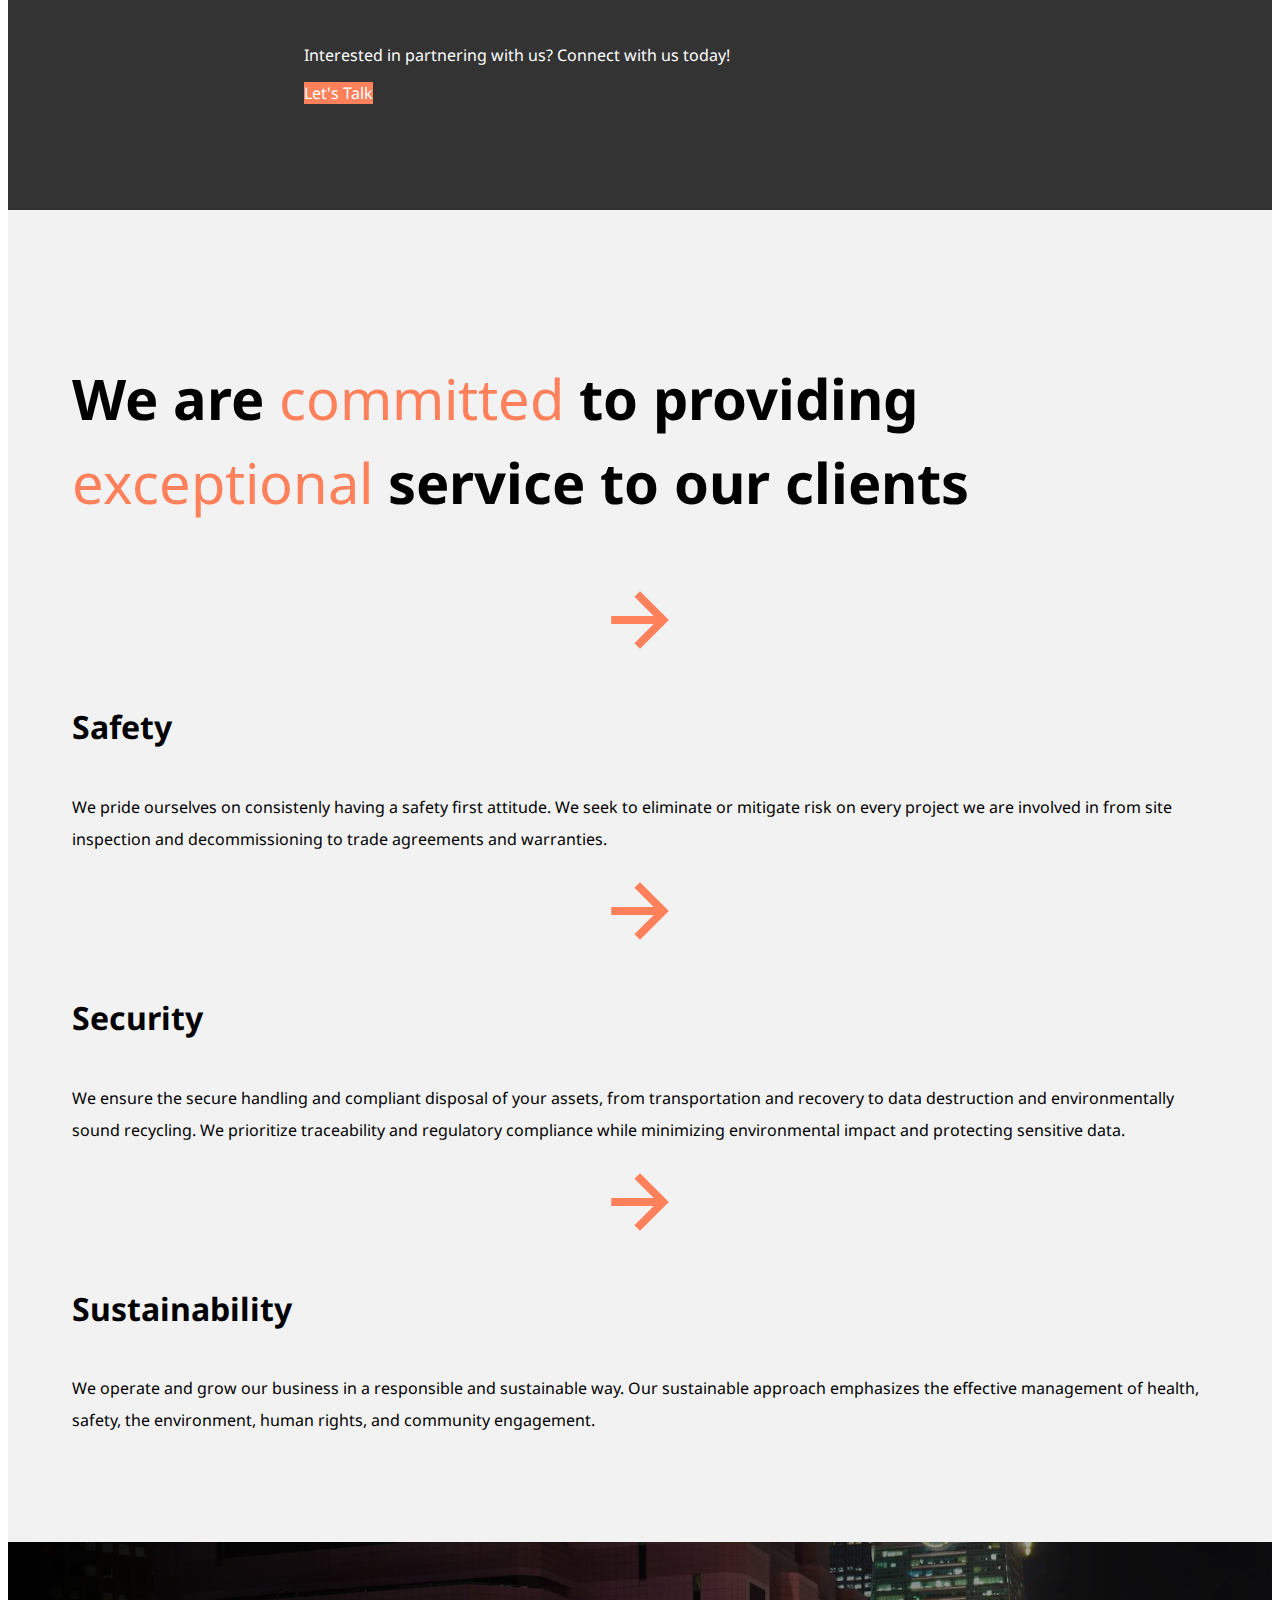
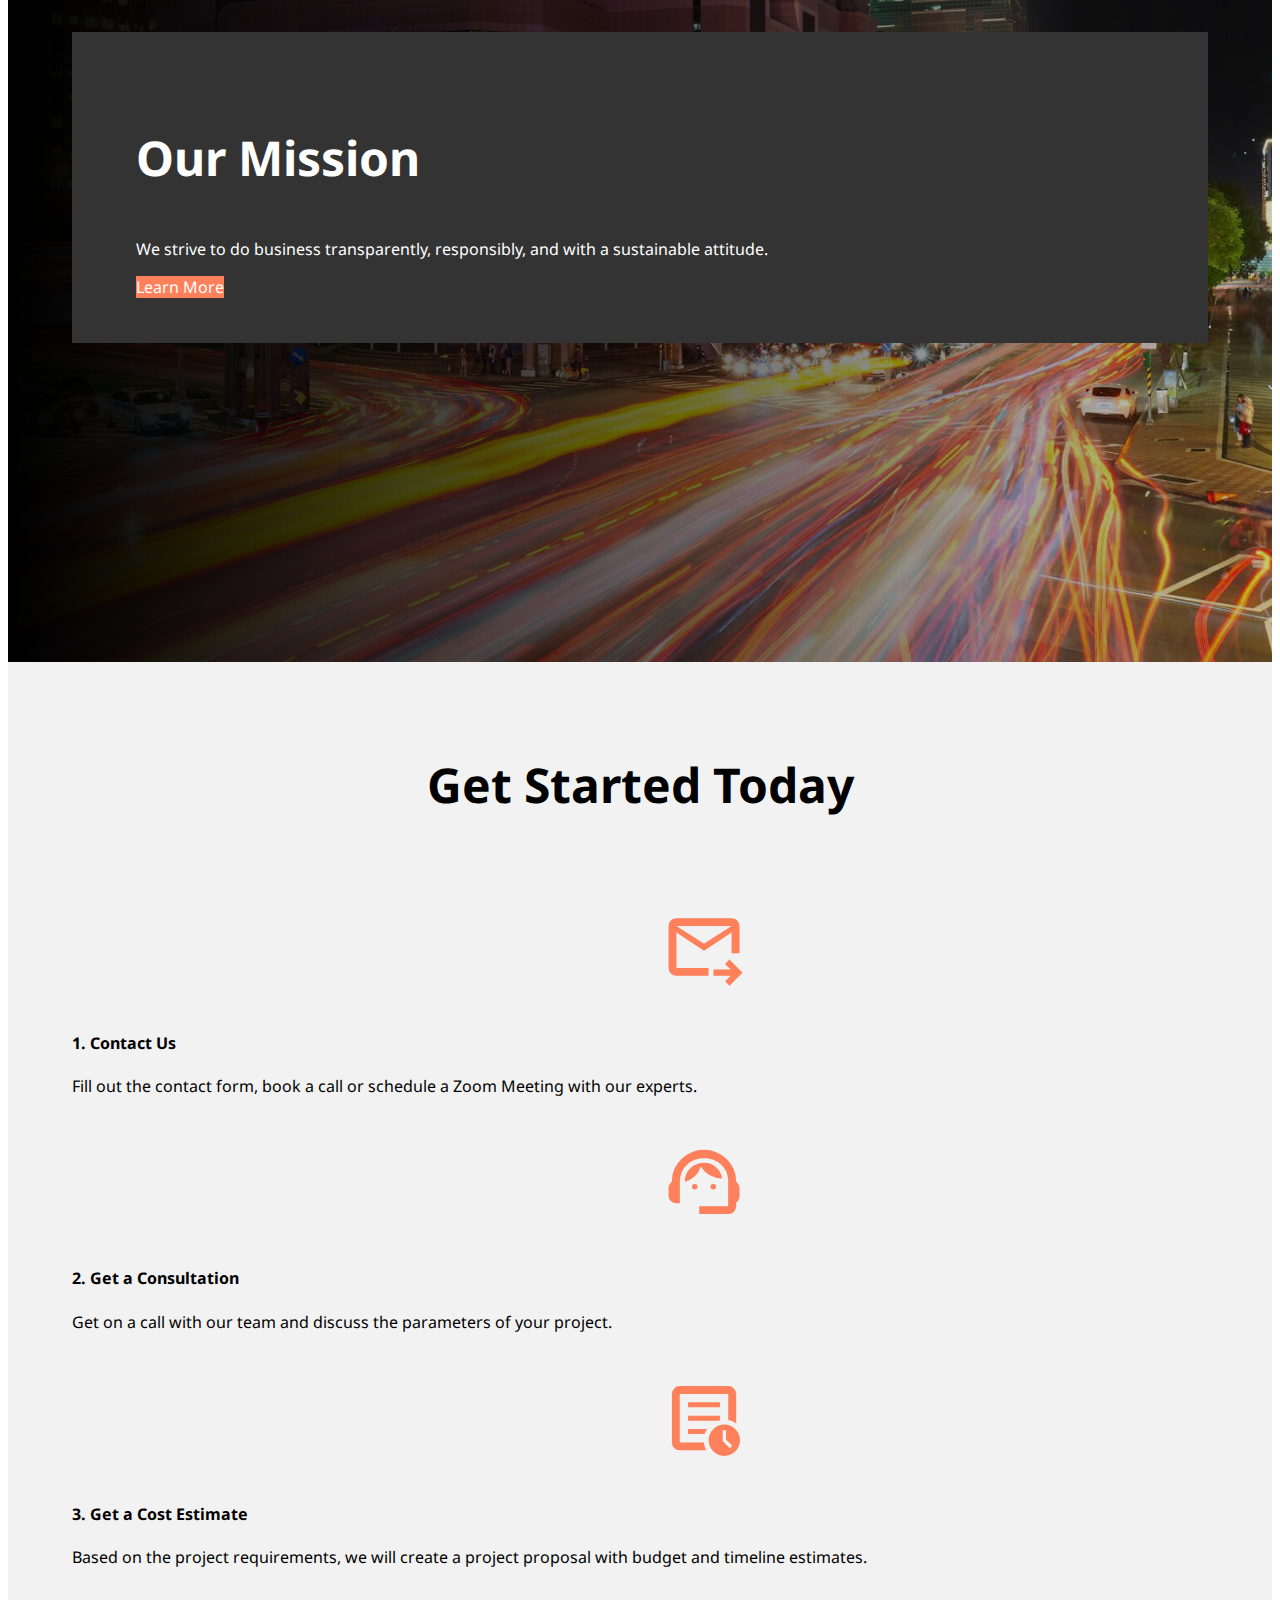
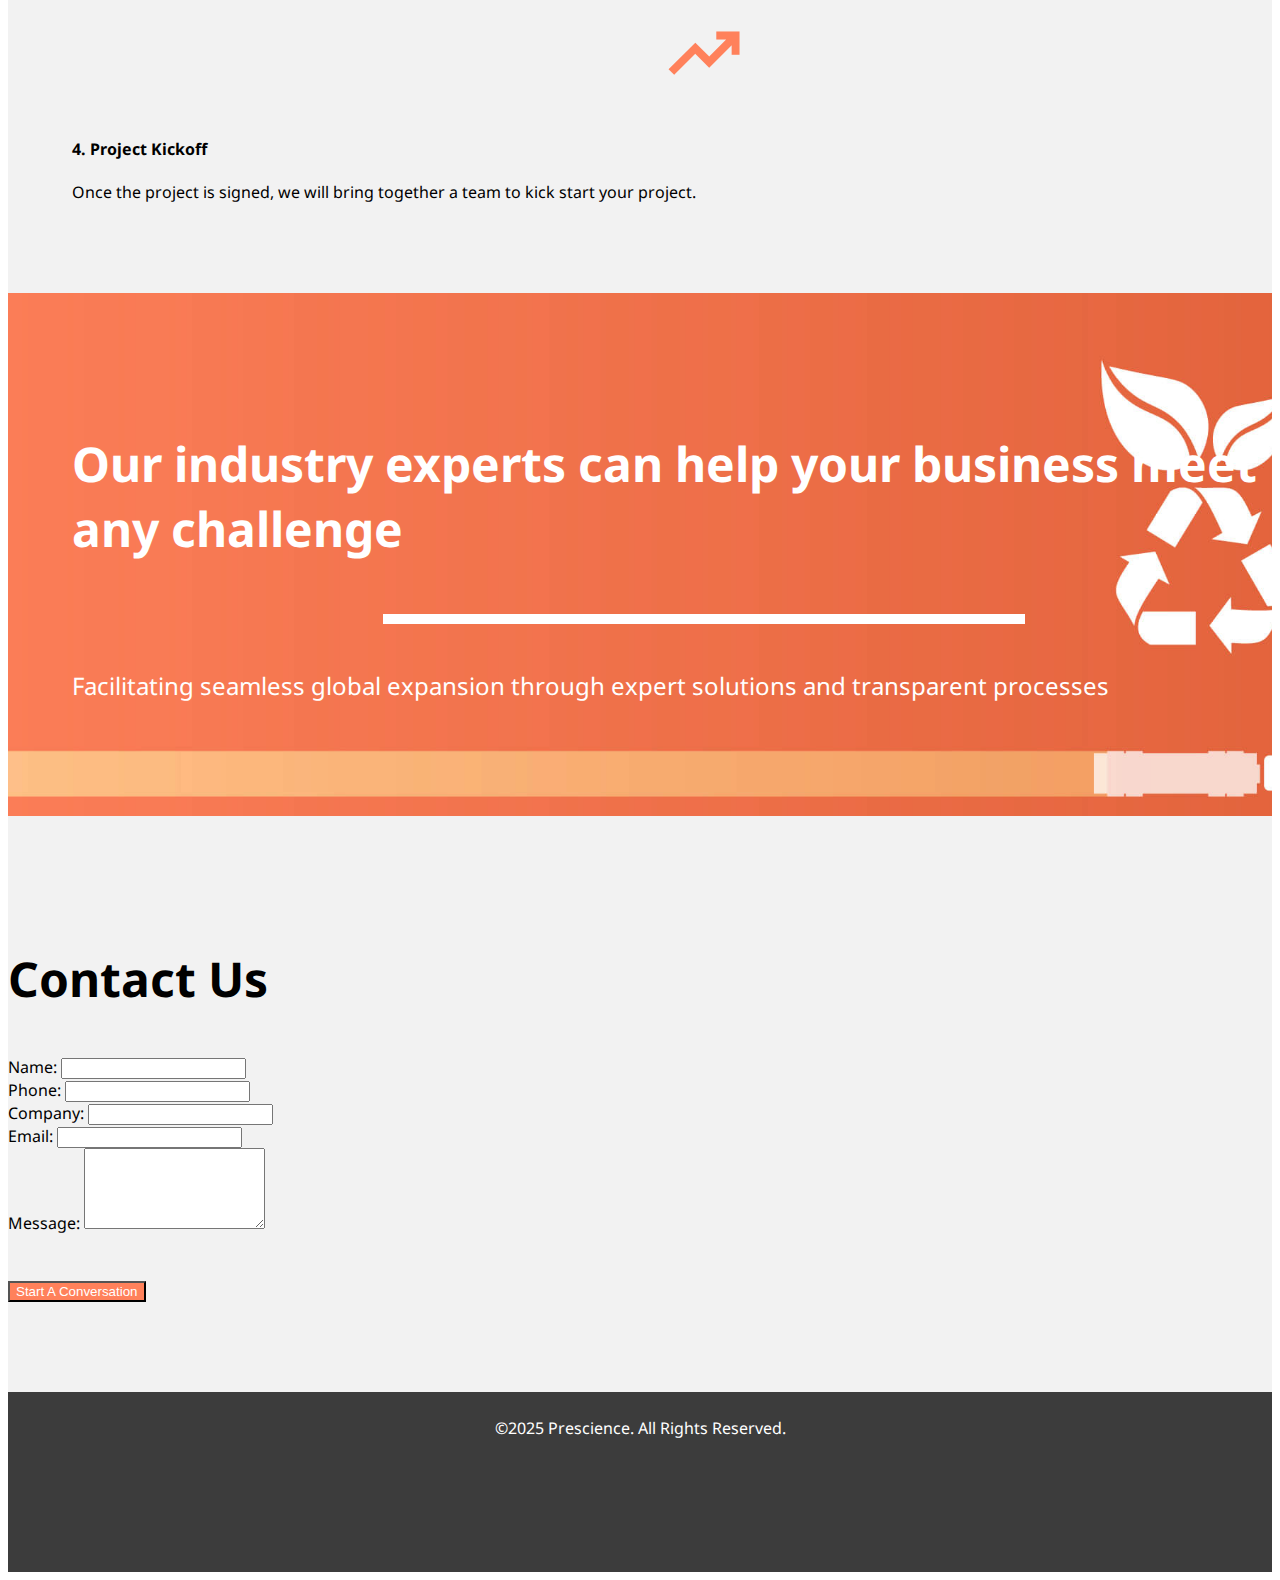
==== commit 77b9fca9: "copy commits" ====
--- a/index.html
+++ b/index.html
@@ -62,9 +62,9 @@
     </div>
     <div class="hero-overlay">
       <div class="hero-content row">
-        <div class="col-12">
-      <h2>Advancing worldwide trading, logistics, and asset management.</h2>
-      <p>Providing transparent solutions to excel business and consumer growth.</p>
+        <div class="col-12 col-md-8">
+      <h2>Optimize Your Global Operations</h2>
+      <p>From responsible recycling and logistics to strategic trade and asset recovery, we maximize value and efficiency across your supply chain.</p>
       </div>
       <div class="col-12">
       <a href="contact-us.html" class="btn">Get In Touch</a>
@@ -255,7 +255,7 @@
       <div class="col-12 col-md-8 col-xl-6 marketing-callout-body"> 
       <hr>
       <p>
-        We're on a mission to help our client's crush their next project with our modern integrated approach
+        Facilitating seamless global expansion through expert solutions and transparent processes
       </p>
       </div>
     </div>
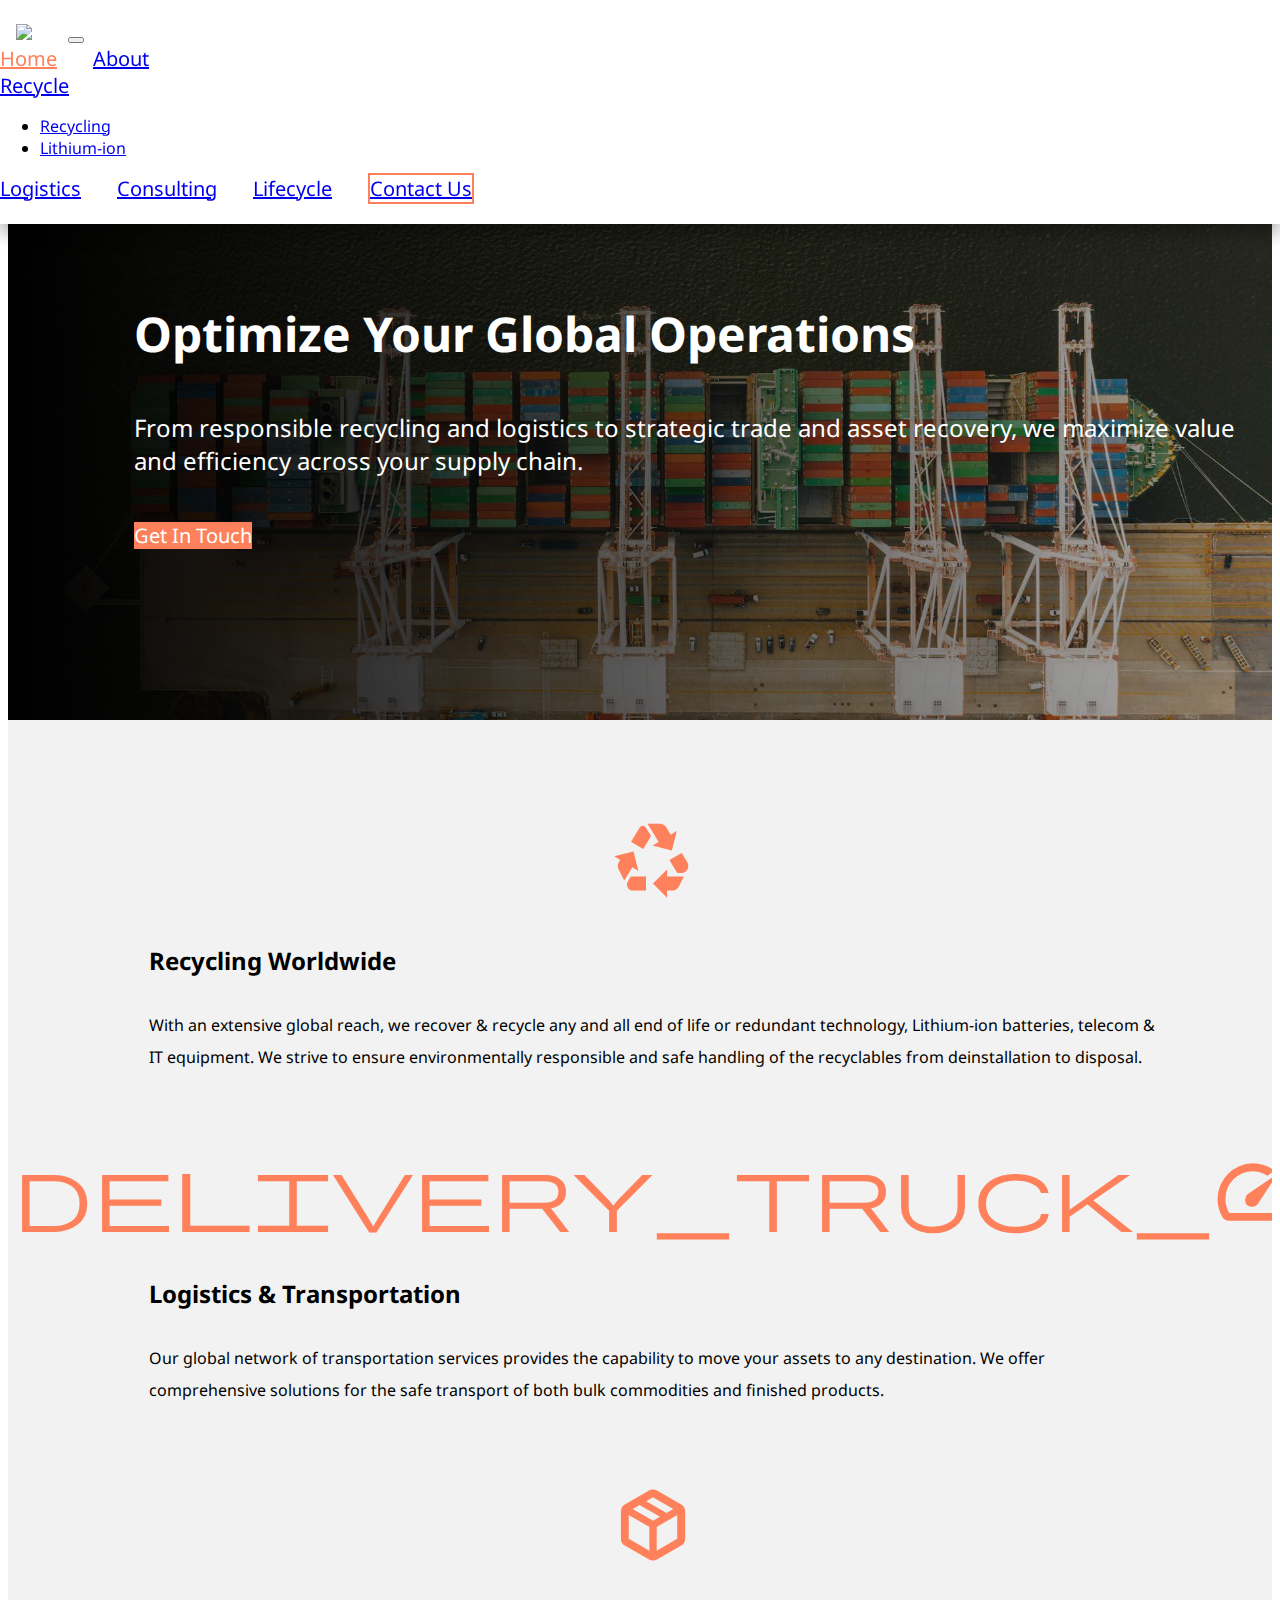
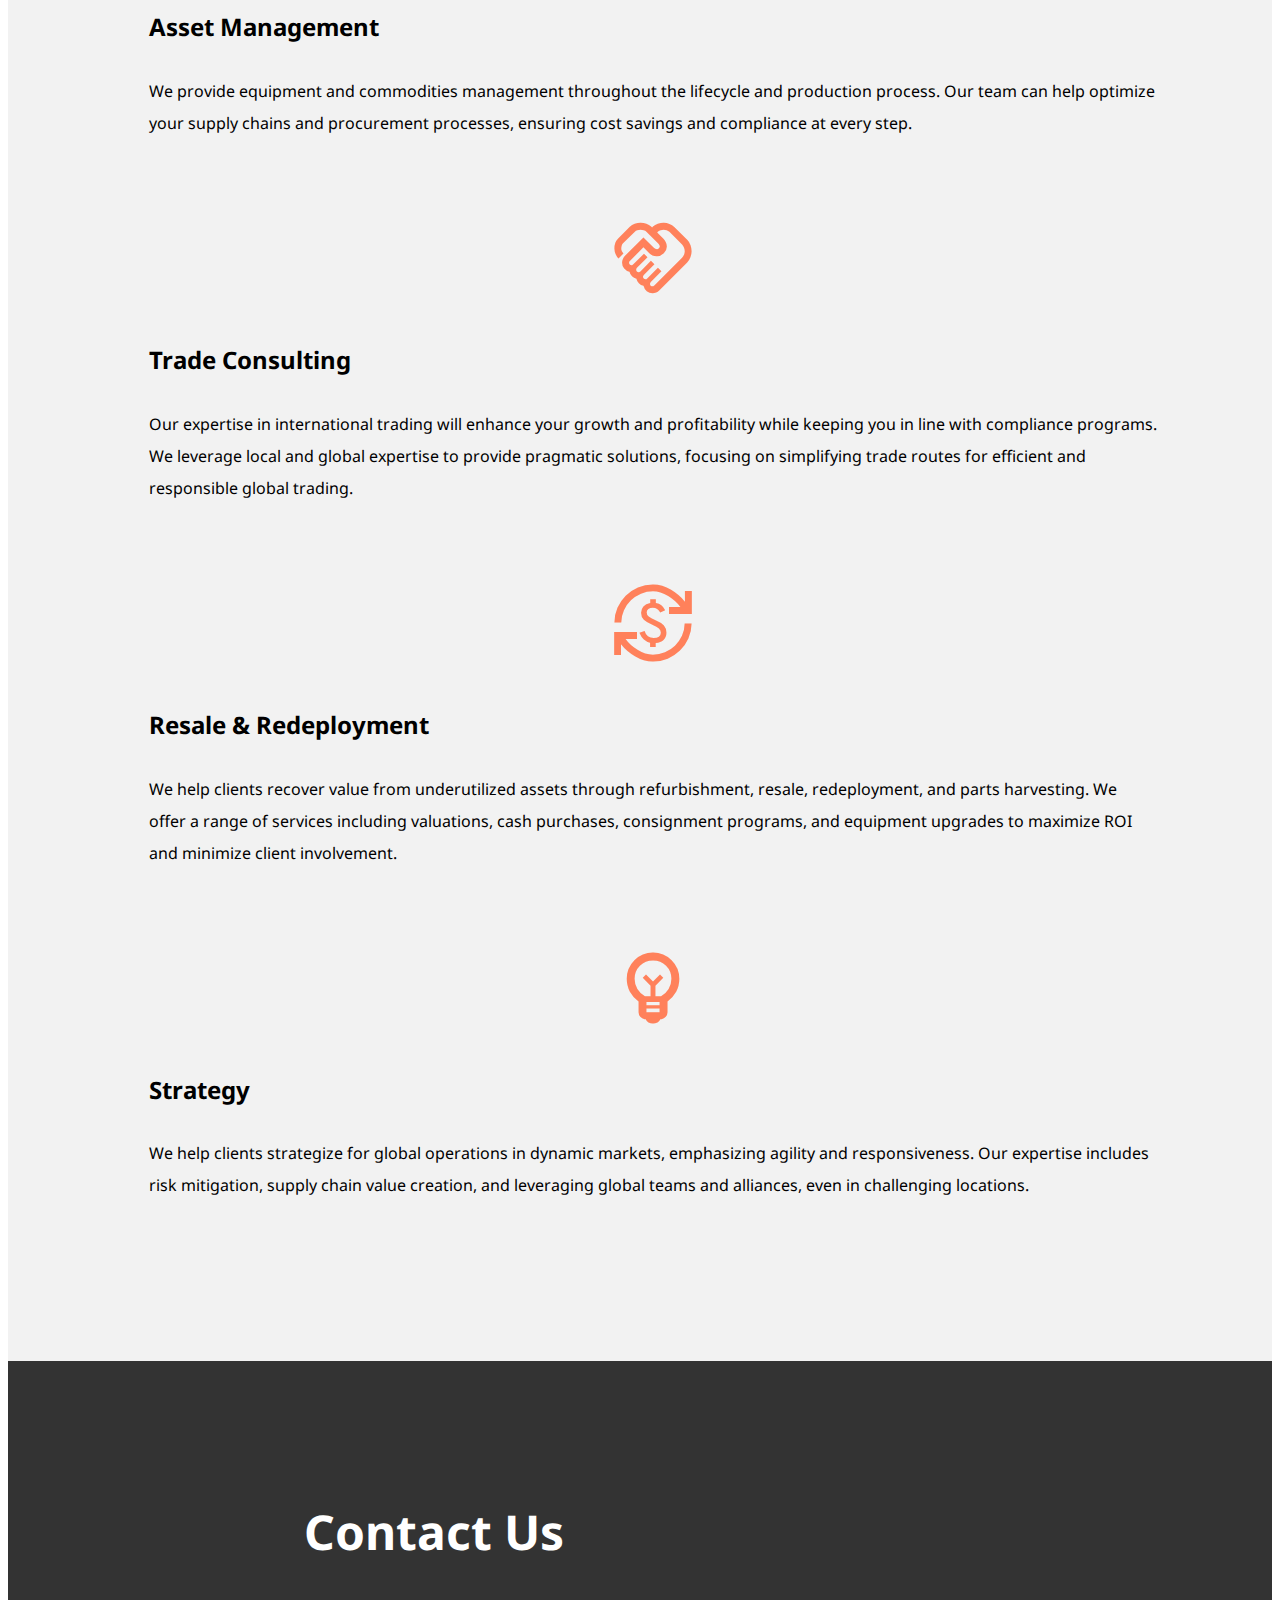
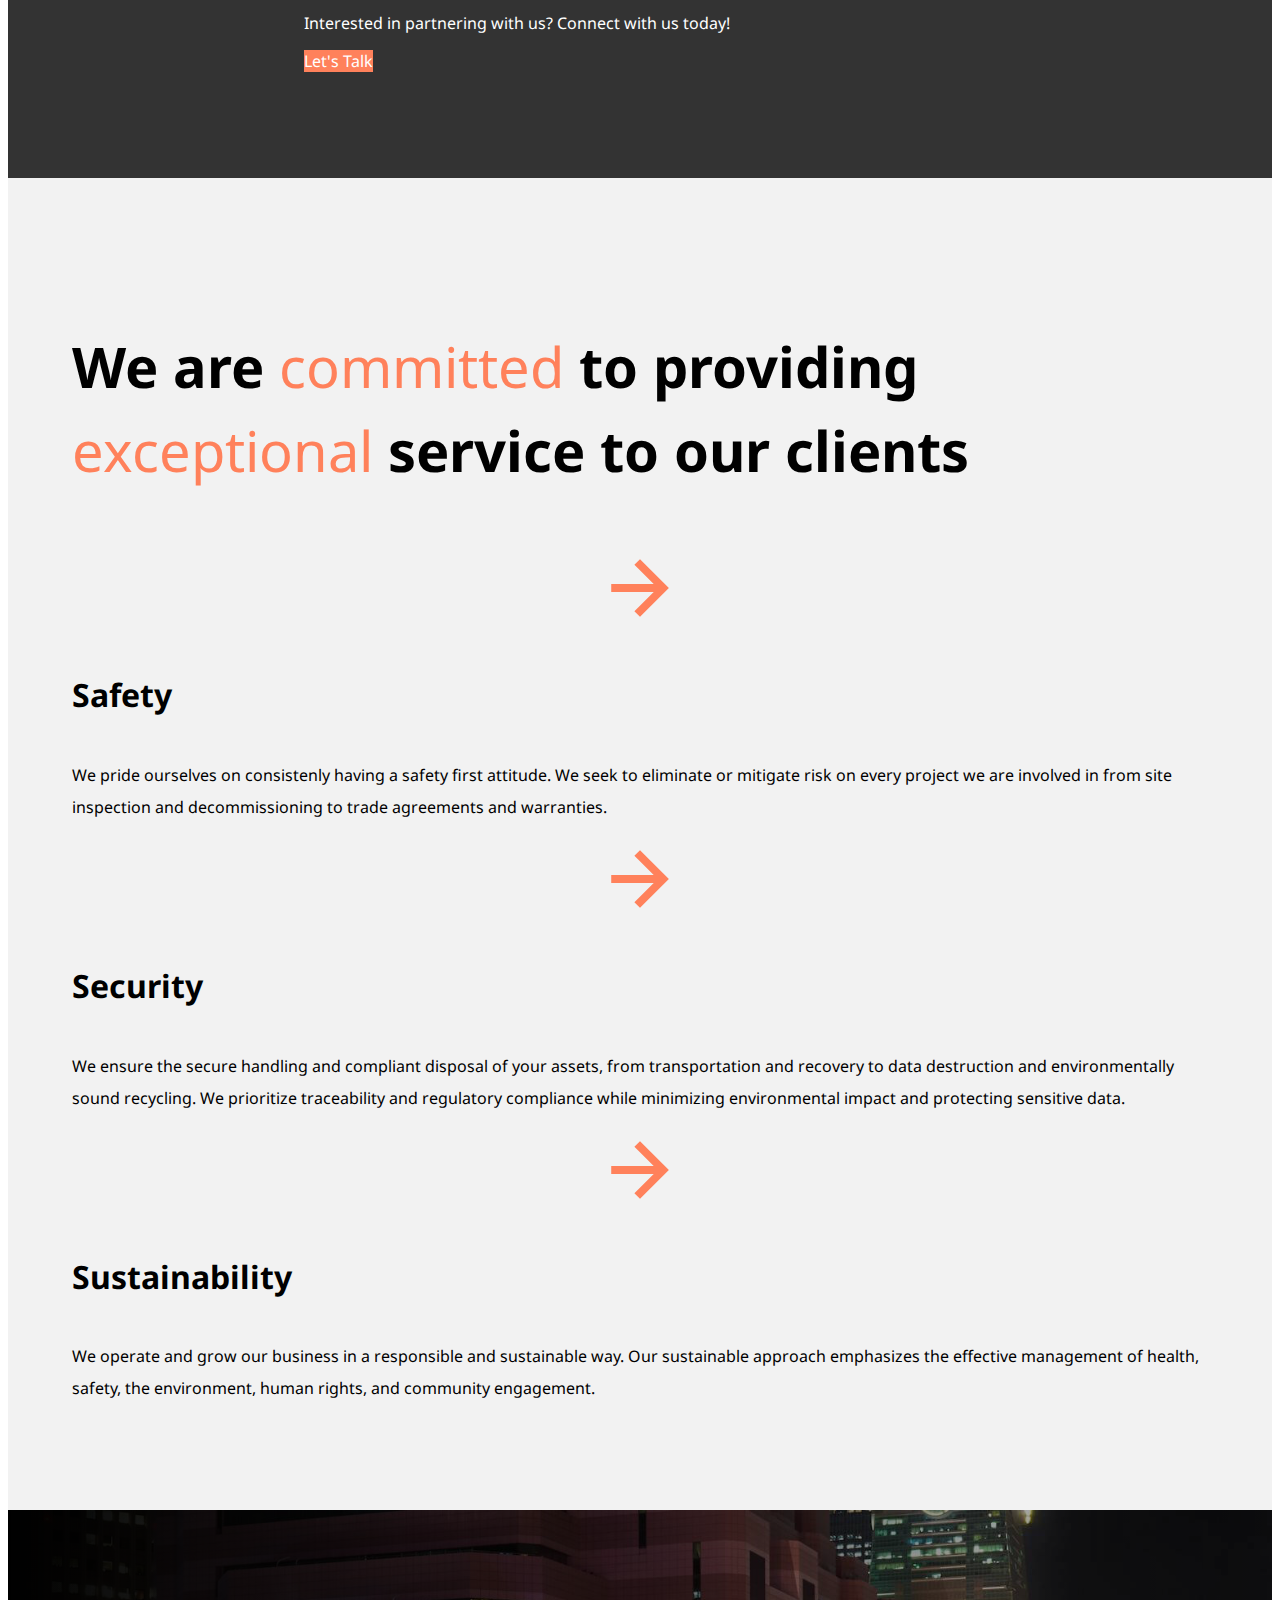
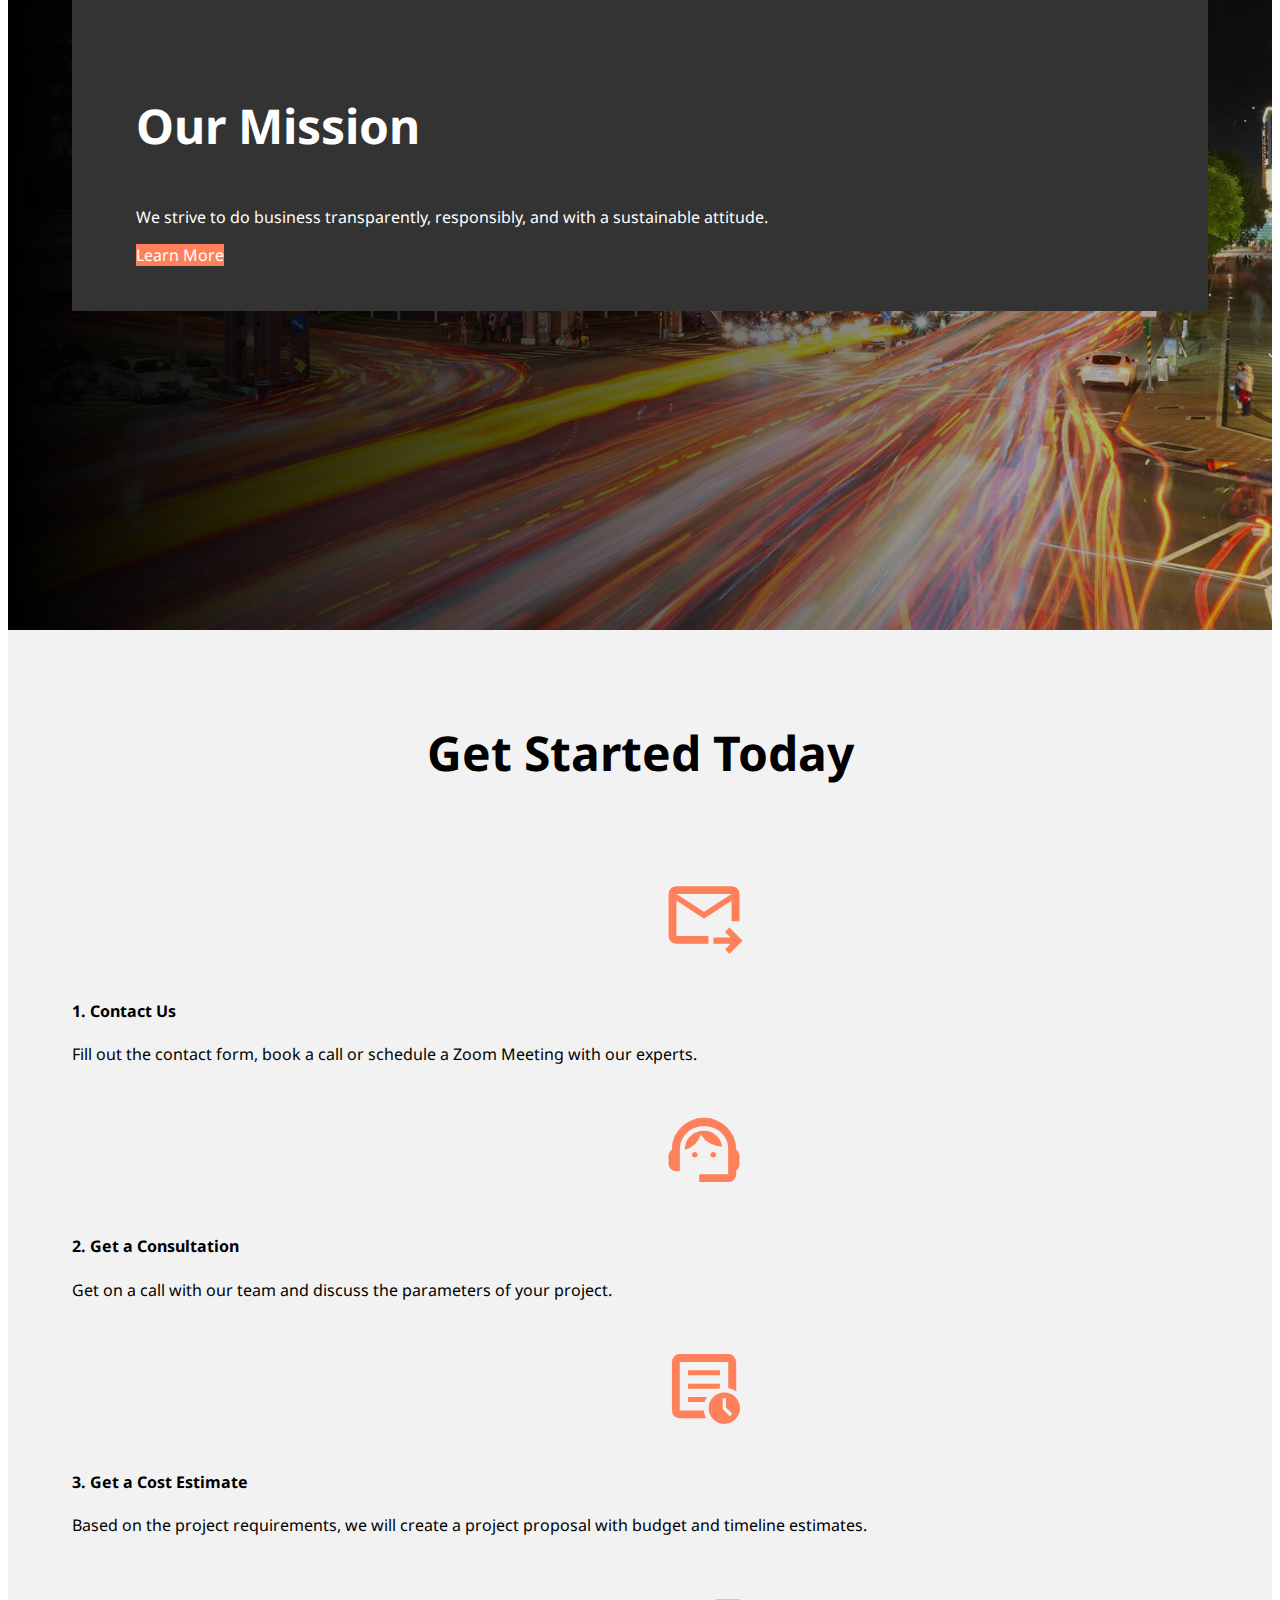
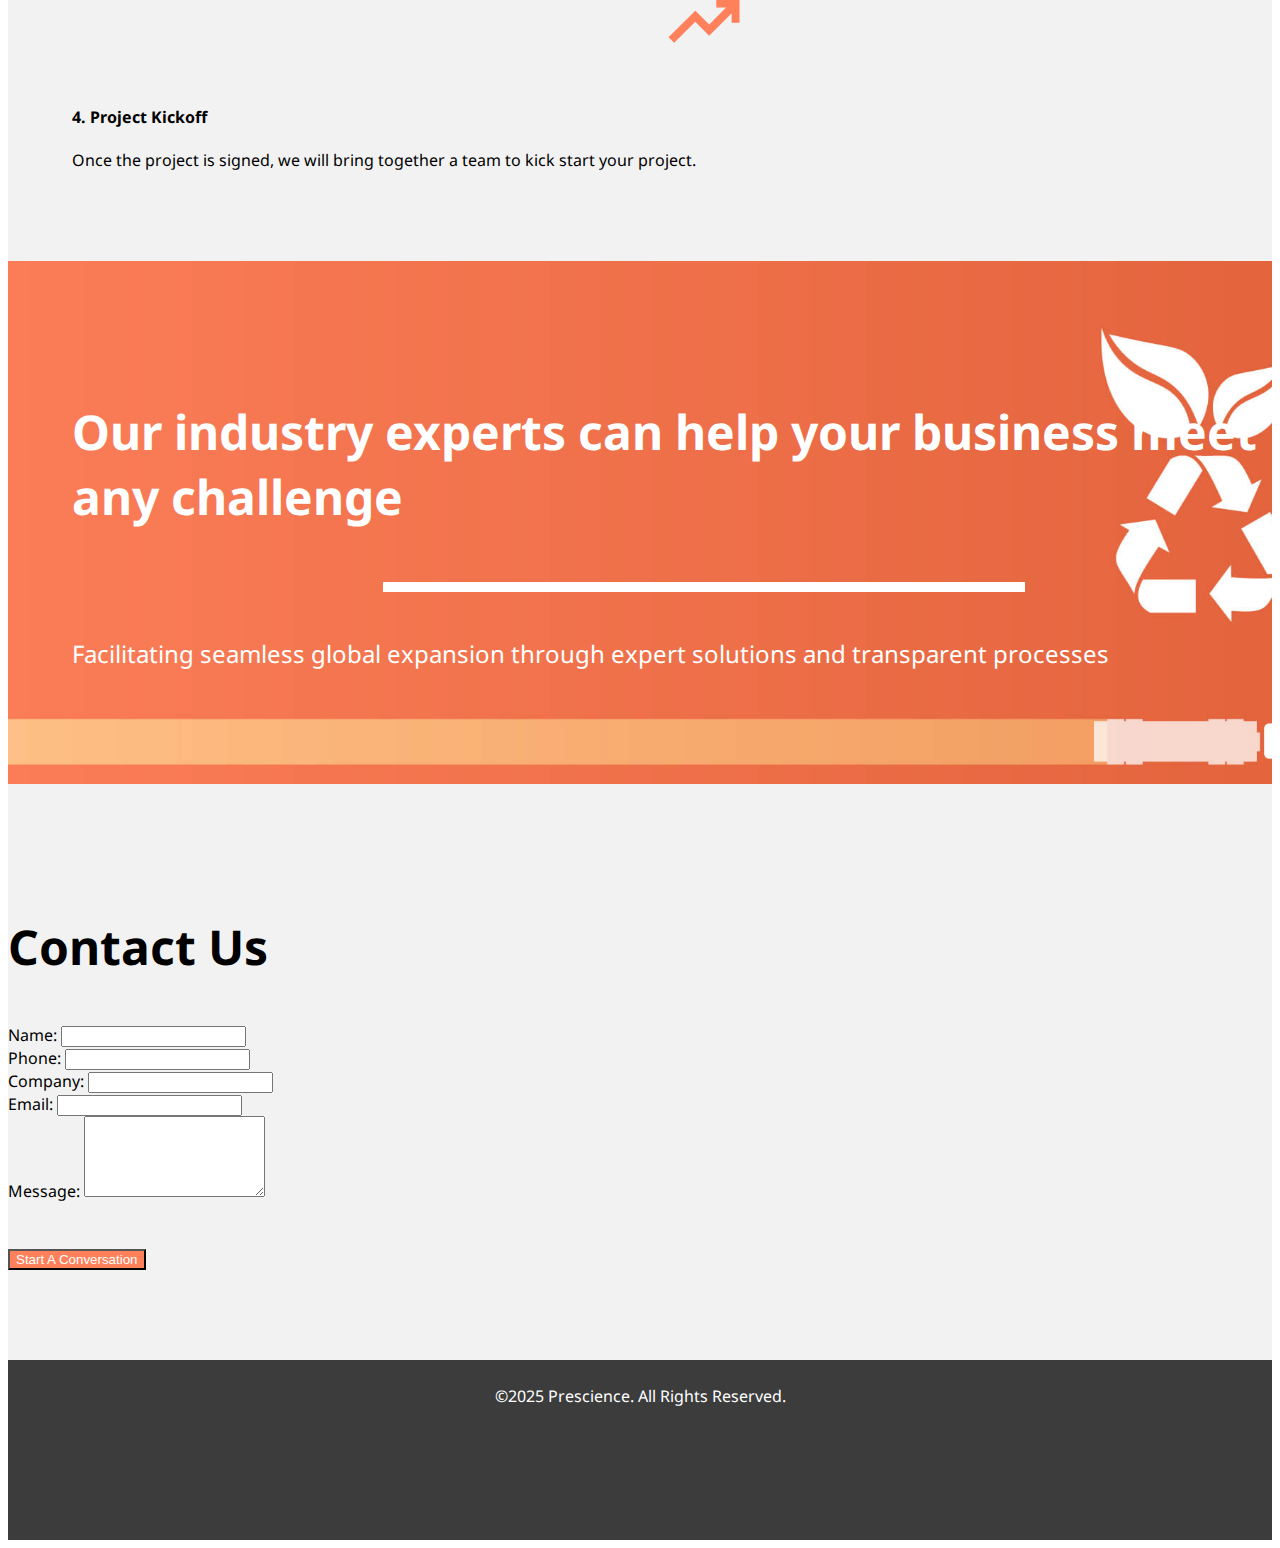
==== commit a85317de: "lifecycle commits" ====
--- a/index.html
+++ b/index.html
@@ -38,7 +38,6 @@
             </a>
             <ul class="dropdown-menu">
                 <li><a class="dropdown-item" href="recycle.html">Recycling</a></li>  
-                <li><a class="dropdown-item" href="e-waste.html">E-Waste</a></li>
                 <li><a class="dropdown-item" href="lithium.html">Lithium-ion</a></li>
             </ul>
           </div>
@@ -79,7 +78,7 @@
         <a class="services-desc-overlay" href="recycle.html">
         <span class="material-symbols-outlined services-desc-icon">recycling</span>
         <h4>Recycling Worldwide</h4>
-        <p>With an extensive global reach, we recover & recycle any and all end of life or redundant technology, telecom & IT equipment. We strive to ensure environmentally responsible and safe handling of the recyclables from the deinstallation process through to the disposal.</p>
+        <p>With an extensive global reach, we recover & recycle any and all end of life or redundant technology, Lithium-ion batteries, telecom & IT equipment. We strive to ensure environmentally responsible and safe handling of the recyclables from deinstallation to disposal.</p>
       </a>
       </div>
       <div class="col-12 col-sm-12 col-md-12 col-lg-4 services-desc-cell">
--- a/css/main.min.css
+++ b/css/main.min.css
@@ -1 +1 @@
-body{font-family:"Noto Sans",sans-serif,"Noto Sans"}.material-symbols-outlined{font-variation-settings:"FILL" 0;font-size:48px}.content{margin-top:10vh;margin-left:0;margin-right:0;padding:0;width:100%;overflow:hidden}.navbar{position:fixed;top:0;left:0;width:100%;height:relative;z-index:100;background-color:#fff;padding-top:2.5vh;padding-bottom:2.5vh;box-shadow:0 10px 15px 0 rgba(0,0,0,.3)}.navbar .navbar-collapse{text-align:left}.navbar .navbar-brand{margin-right:2em;margin-left:1em;width:30vw}@media (min-width:768px){.navbar .navbar-brand{width:20vw}}@media (min-width:992px){.navbar .navbar-brand{width:12vw}}.navbar .navbar-brand .navbar-logo{left:0;top:0;width:100%}.navbar .nav-link{font-size:1.25em}@media (min-width:992px){.navbar .nav-link{margin-right:2vw}}@media (min-width:1200px){.navbar .nav-link{margin-right:2.5vw}}.navbar .nav-link:hover{color:#ff815b}.navbar .navbar-nav .nav-link.active,.navbar .navbar-nav .navbar-nav .nav-link.show{color:#ff815b}.navbar .navbar-nav .contact-us-nav{border:2px solid #ff815b}.navbar .navbar-nav .contact-us-nav:hover{color:#fff;background-color:#ff815b}.navbar .navbar-nav .contact-us-nav.active{color:#fff;background-color:#ff815b}.navbar .navbar-nav .dropdown-menu .dropdown-item.active,.navbar .navbar-nav .dropdown-menu .dropdown-item:active{color:#fff;background-color:#ff815b}.navbar .nav-search{position:absolute;right:5%}.navbar .nav-search .btn{color:#000;border-color:#ff815b}.navbar .nav-search .btn:hover{background-color:#ff815b;color:#fff}footer{background-color:#3c3c3c;height:30vh;overflow:hidden;width:100%;margin:auto;text-align:center;display:grid;place-items:center}@media (min-width:992px){footer{height:20vh}}footer .footer-top{padding:1vh 0;margin:auto;width:100%}footer .footer-logo{margin:auto;text-align:center;min-height:10vh}@media (min-width:992px){footer .footer-logo{height:15vh}}@media (min-width:1200px){footer .footer-logo{height:20vh}}footer .footer-logo img{height:10vh}@media (min-width:992px){footer .footer-logo img{height:15vh}}@media (min-width:1200px){footer .footer-logo img{height:20vh}}footer .footer-nav{margin:auto;text-align:center}footer .footer-nav .footer-link{text-decoration:none;padding-bottom:.5vw;color:#fff;display:block}footer .footer-nav .footer-link:hover{color:#ff815b}footer .footer-copyright{margin:auto}footer .footer-copyright p{color:#fff}.content{background-color:#f2f2f2}.intro-hero{position:relative;overflow:hidden;padding:0;max-height:70vh}.intro-hero .hero-img-container{width:100%;padding:0;margin:auto}.intro-hero .hero-img-container .hero-img{width:100%;height:auto}.intro-hero .hero-overlay{position:absolute;top:0;left:0;width:100%;height:100%;background-image:linear-gradient(to right,#000,rgba(51,51,51,.25));color:#fff;text-shadow:0 1px 3px rgba(0,0,0,.01);display:flex;justify-content:center;align-items:center}.intro-hero .hero-overlay .hero-content{padding-left:10%;margin:auto;width:100%}.intro-hero .hero-overlay .hero-content h2{font-size:2em;margin-bottom:2vh;font:Poppins,sans-serif,Poppins;font-weight:700}@media (min-width:768px){.intro-hero .hero-overlay .hero-content h2{margin-bottom:5vh;font-size:3em}}.intro-hero .hero-overlay .hero-content p{font-size:1em;margin-bottom:2vh}@media (min-width:768px){.intro-hero .hero-overlay .hero-content p{margin-bottom:5vh;font-size:1.5em}}.intro-hero .hero-overlay .hero-content .btn{font-size:1em;background-color:#ff815b;color:#fff;text-decoration:none}.intro-hero .hero-overlay .hero-content .btn:hover{background-color:#333;border-color:#fff;border-width:1px;border-style:solid}@media (min-width:768px){.intro-hero .hero-overlay .hero-content .btn{font-size:1.25em}}.intro-callout-section{padding:10vh 5vw}.intro-callout-section .intro-callout-heading{display:flex;justify-content:center;align-items:center}.intro-callout-section .intro-callout-heading h3{font:Poppins,sans-serif,Poppins;font-size:3.5em;line-height:1.5em}.intro-callout-section .intro-callout-heading h3 b{color:#ff815b;font-weight:400}.intro-callout-section .intro-callout-body .intro-callout-icon{font-size:5em;color:#ff815b;font-weight:900;display:flex;justify-content:center;align-items:center;margin-bottom:5vh}.intro-callout-section .intro-callout-body h4{font-weight:700;font-size:2em}.intro-callout-section .intro-callout-body p{line-height:2em}.our-mission-section{background-image:url(../img/light-streaks-traffic.jpg),linear-gradient(to right,#000,rgba(51,51,51,.25));background-size:cover;background-position:center center;background-blend-mode:multiply;height:auto;min-height:60vh;padding:10vh 5vw;margin-bottom:10vh}.our-mission-section .our-mission-float{background-color:#333;padding:5vh 5vw;width:100%}@media (min-width:768px){.our-mission-section .our-mission-float{width:auto;display:grid;place-items:right}}@media (min-width:992px){.our-mission-section .our-mission-float{width:auto}}.our-mission-section .our-mission-float h3{font:Poppins,sans-serif,Poppins;font-weight:700;font-size:3em;color:#fff}.our-mission-section .our-mission-float p{color:#fff}.our-mission-section .our-mission-float .learn-more{background-color:#ff815b;color:#fff;text-decoration:none}.our-mission-section .our-mission-float .learn-more:hover{background-color:#333;border-color:#fff;border-width:1px;border-style:solid}.get-started{margin-bottom:10vh}.get-started .get-started-head{margin:auto;text-align:center;width:100%;margin-bottom:10vh}.get-started .get-started-head h3{font:Poppins,sans-serif,Poppins;font-weight:700;font-size:3em;color:#000}.get-started .get-started-body{padding:0 5vw;margin:auto;width:100%}.get-started .get-started-body .get-started-quad{margin-bottom:1.5rem;text-align:left}@media (min-width:0px){.get-started .get-started-body .get-started-quad{text-align:center}}@media (min-width:768px){.get-started .get-started-body .get-started-quad{text-align:left}}.get-started .get-started-body .get-started-quad p{margin-bottom:5vh}.get-started .get-started-body .get-started-quad .get-started-icon{font-size:5em;color:#ff815b;font-weight:900;display:flex;justify-content:center;align-items:center;margin-bottom:5vh}.contact-callout-section{background-color:#333;width:100%;height:auto;padding:10vh 0}.contact-callout-section .contact-callout-button{background-color:#ff815b;color:#fff;text-decoration:none}.contact-callout-section .contact-callout-button:hover{background-color:#333;border-color:#fff;border-width:1px;border-style:solid}.contact-callout-section .cover-container{margin:auto;max-width:42em}.contact-callout-section .cover-container h3{font:Poppins,sans-serif,Poppins;font-weight:700;font-size:3em;color:#fff}.contact-callout-section .cover-container p{font:"Noto Sans",sans-serif,"Noto Sans";color:#fff}.services-description{padding:10vh 10vw}.services-description .services-desc-cell{display:block;position:relative;margin-bottom:5vh}.services-description .services-desc-cell a{text-decoration:none;color:#000;display:block;width:100%;height:100%;padding:1vh 1vw}.services-description .services-desc-cell a:hover{position:relative;z-index:1;transform:translateY(-5px);box-shadow:0 5px 10px rgba(0,0,0,.2);transition:all .2s ease-in-out}.services-description .services-desc-cell a h4{font:Poppins,sans-serif,Poppins;font-weight:700;font-size:1.5em}.services-description .services-desc-cell a p{line-height:2em}.services-description .services-desc-cell a .services-desc-icon{font-size:5em;color:#ff815b;font-weight:900;display:flex;justify-content:center;align-items:center;margin-bottom:5vh}.about-callout-section{height:auto;min-height:40vh;background-color:#333;padding:5vh 5vw}.about-callout-section .about-callout-header h3{font:Poppins,sans-serif,Poppins;font-weight:700;font-size:3em;color:#fff}.about-callout-section .about-callout-body p{font:"Noto Sans",sans-serif,"Noto Sans";color:#fff}.about-callout-section .about-callout-body .learn-more{background-color:#fff;border-color:#fff;color:#000}.about-callout-section .about-callout-body .learn-more:hover{background-color:#ff815b;border-color:#ff815b;color:#fff}.about-callout-section .about-callout-body a h4{font-size:1.25em}.btn-light,.btn-light:focus,.btn-light:hover{color:#333;text-shadow:none}.marketing-callout-section{padding:10vh 5vw;background-image:url(../img/recycle-and-shipment-background.jpg);width:100%;background-size:cover;background-repeat:no-repeat;background-position:center}.marketing-callout-section .marketing-callout-header{text-align:left;overflow:hidden}.marketing-callout-section .marketing-callout-header h3{font:Poppins,sans-serif,Poppins;font-weight:700;font-size:2em;color:#fff;margin-bottom:5vh}@media (min-width:768px){.marketing-callout-section .marketing-callout-header h3{font-size:3em}}.marketing-callout-section .marketing-callout-body hr{width:50%;border-style:solid;border-width:5px;border-color:#fff;margin-bottom:5vh;opacity:1}.marketing-callout-section .marketing-callout-body p{font-size:1.5em;color:#fff}.contact-us-section{padding:10vh 0 10vh 0}.contact-us-section h2{font:Poppins,sans-serif,Poppins;font-size:3em;font-weight:700;margin-bottom:5vh}.contact-us-section form .form-group{margin-bottom:5vh}.contact-us-section form .contact-callout-button{background-color:#ff815b;color:#fff;text-decoration:none}.contact-us-section form .contact-callout-button:hover{background-color:#333;border-color:#fff;border-width:1px;border-style:solid}.sub-page-heading-section{background-color:#ff815b;height:auto;min-height:30vh;padding:10vh 5vw}.sub-page-heading-section .sub-page-heading-float{background-color:#fff;padding:5vh 5vw;width:100%}@media (min-width:768px){.sub-page-heading-section .sub-page-heading-float{width:auto;display:grid;place-items:right}}@media (min-width:992px){.sub-page-heading-section .sub-page-heading-float{width:auto}}.sub-page-heading-section .sub-page-heading-float h1{font:Poppins,sans-serif,Poppins;font-weight:700;font-size:3em}.sub-page-body-section{padding:10vh 10vw}.sub-page-body-section .sub-page-tagline{padding-bottom:5vh}.sub-page-body-section .sub-page-tagline h2{line-height:1.5em}.sub-page-body-section .sub-page-body-content h3{font-weight:700}.lithium-intro-section{padding:10vh 5vw;background-image:url(../img/battery-recycle-background.jpg);width:100%;background-size:cover;background-repeat:no-repeat;background-position:center}.lithium-intro-section .lithium-intro-header{text-align:left;overflow:hidden}.lithium-intro-section .lithium-intro-header h1{font:Poppins,sans-serif,Poppins;font-weight:700;font-size:3em;color:#fff;margin-bottom:5vh}@media (min-width:768px){.lithium-intro-section .lithium-intro-header h1{font-size:4em}}.lithium-intro-section .lithium-intro-body hr{width:50%;border-style:solid;border-width:5px;border-color:#fff;margin-bottom:5vh;opacity:1}.lithium-intro-section .lithium-intro-body p{font-size:1.5em;color:#fff}.lithium-block-section{padding:10vh 15vw;justify-content:center;align-items:center}.lithium-block-section .lithium-block-heading{margin-bottom:5vh}.lithium-block-section .lithium-block-heading h3{font:Poppins,sans-serif,Poppins;font-weight:700;font-size:2em;text-align:center}@media (min-width:768px){.lithium-block-section .lithium-block-heading h3{font-size:3em}}.lithium-block-section .lithium-block-body p{text-align:left}.lithium-process-section{padding:10vh 10vw;width:100%}.lithium-process-section .lithium-process-header{margin-bottom:5vh}.lithium-process-section .lithium-process-header h3{font:Poppins,sans-serif,Poppins;font-size:3em;font-weight:700}.lithium-process-section .lithium-process-header hr{width:20vw;border-width:2px;border-style:solid;border-color:#000;opacity:1}.lithium-process-section .lithium-process-body{margin-bottom:5vh}.lithium-process-section .lithium-process-body h4{font-weight:700}@media (min-width:992px){.lithium-process-section .lithium-process-body p{padding-right:5vw}}.lithium-two-up-section{padding:0}.lithium-two-up-section .lithium-two-up-left{background-image:url(../img/recycle-cycle-background.jpg);background-size:cover;background-repeat:no-repeat;background-position:center;display:none;overflow:hidden}.lithium-two-up-section .lithium-two-up-left img{max-height:50vh}@media (min-width:992px){.lithium-two-up-section .lithium-two-up-left{display:block}}.lithium-two-up-section .lithium-two-up-right{display:flex;align-items:center;justify-content:center;padding:0 10vw 10vh 10vw}.lithium-two-up-section .lithium-two-up-right .lithium-two-up-right-body{flex-direction:column;align-items:flex-start}.lithium-two-up-section .lithium-two-up-right .lithium-two-up-right-body h3{display:block;text-align:left;margin-bottom:5vh;font-weight:700}.lithium-two-up-section .lithium-two-up-right .lithium-two-up-right-body p{display:block;text-align:left}.logistics-intro-section{padding:10vh 5vw;background-image:url(../img/shipment-background.jpg);width:100%;background-size:cover;background-repeat:no-repeat;background-position:center}.logistics-intro-section .logistics-intro-header{text-align:left;overflow:hidden}.logistics-intro-section .logistics-intro-header h1{font:Poppins,sans-serif,Poppins;font-weight:700;font-size:3em;color:#fff;margin-bottom:5vh}@media (min-width:768px){.logistics-intro-section .logistics-intro-header h1{font-size:4em}}.logistics-intro-section .logistics-intro-body hr{width:50%;border-style:solid;border-width:5px;border-color:#fff;margin-bottom:5vh;opacity:1}.logistics-intro-section .logistics-intro-body p{font-size:1.5em;color:#fff}.logistics-tagline-section{padding:10vh 10vw}.logistics-tagline-section .logistics-tagline{padding-bottom:5vh}.logistics-tagline-section .logistics-tagline h2{font-weight:700;font-size:3em}.logistics-tagline-section .logistics-tagline-content h3{font-weight:700}.logistics-services-section{display:flex;justify-content:center;align-items:center}.logistics-services-section .logistics-services-container{padding:0;position:relative;display:flex;justify-content:center;align-items:center;margin:0}.logistics-services-section .logistics-services-container .logistics-services-img{position:absolute;top:0;left:0;width:100%;height:100%;overflow:hidden}.logistics-services-section .logistics-services-container .logistics-img{width:100%;height:100%;-o-object-fit:cover;object-fit:cover}.logistics-services-section .logistics-services-container .logistics-services-overlay{padding:10vh 10vw;width:100%;height:100%;background-image:linear-gradient(to right,#000,rgba(51,51,51,.25));color:#fff;display:flex;flex-direction:column;justify-content:center;align-items:center;text-align:center;position:relative}.logistics-services-section .logistics-services-container .logistics-services-content{text-align:center}.logistics-services-section .logistics-services-container .logistics-services-content h3{font:Poppins,sans-serif,Poppins;font-weight:700;font-size:3em;margin-bottom:5vh;color:#fff}.logistics-services-section .logistics-services-container .logistics-services-content .logistics-services-icon{font-size:5em;color:#ff815b;font-weight:900;margin-bottom:5vh}.logistics-services-section .logistics-services-container .logistics-services-content .logistics-services-button{background-color:#ff815b;color:#fff}.logistics-services-section .logistics-services-container .logistics-services-content .logistics-services-button:hover{background:0 0;color:#ff815b;border-width:2px;border-style:solid;border-color:#ff815b}.logistics-tabs-section{padding:15vh 5vw 0 5vw}.logistics-tabs-section .logistics-tabs-header{padding:0}.logistics-tabs-section .logistics-tabs-header h3{font:Poppins,sans-serif,Poppins;font-weight:700;font-size:3em}.logistics-tabs-section .logistics-tabs-header p{font-size:1.5em}.logistics-tabs-section .logistics-tabs-body{padding:0}.logistics-tabs-section .logistics-tabs-body .nav-tabs .nav-item .nav-link{padding:5vh 5vw;font-weight:700;font-size:1.5em;height:100%;width:100%;text-decoration:none;color:#000;border-left:1px solid #757575;border-right:1px solid #757575;box-sizing:border-box}.logistics-tabs-section .logistics-tabs-body .nav-tabs .nav-item .nav-link:hover{background-color:#cecece}.logistics-tabs-section .logistics-tabs-body .nav-tabs .nav-item .active{color:#fff;background-color:#ff815b}.logistics-tabs-section .logistics-tabs-body .nav-tabs .nav-item .active:hover{background-color:#ff815b}.logistics-tabs-section .logistics-tabs-body .tab-content{padding:0}.logistics-tabs-section .logistics-tabs-body .tab-content .tab-pane{padding:10vh 10vw;color:#fff;width:100%;background-color:#333}+body{font-family:"Noto Sans",sans-serif,"Noto Sans"}.material-symbols-outlined{font-variation-settings:"FILL" 0;font-size:48px}.content{margin-top:10vh;margin-left:0;margin-right:0;padding:0;width:100%;overflow:hidden}.navbar{position:fixed;top:0;left:0;width:100%;height:relative;z-index:100;background-color:#fff;padding-top:2.5vh;padding-bottom:2.5vh;box-shadow:0 10px 15px 0 rgba(0,0,0,.3)}.navbar .navbar-collapse{text-align:left}.navbar .navbar-brand{margin-right:2em;margin-left:1em;width:30vw}@media (min-width:768px){.navbar .navbar-brand{width:20vw}}@media (min-width:992px){.navbar .navbar-brand{width:12vw}}.navbar .navbar-brand .navbar-logo{left:0;top:0;width:100%}.navbar .nav-link{font-size:1.25em}@media (min-width:992px){.navbar .nav-link{margin-right:2vw}}@media (min-width:1200px){.navbar .nav-link{margin-right:2.5vw}}.navbar .nav-link:hover{color:#ff815b}.navbar .navbar-nav .nav-link.active,.navbar .navbar-nav .navbar-nav .nav-link.show{color:#ff815b}.navbar .navbar-nav .contact-us-nav{border:2px solid #ff815b}.navbar .navbar-nav .contact-us-nav:hover{color:#fff;background-color:#ff815b}.navbar .navbar-nav .contact-us-nav.active{color:#fff;background-color:#ff815b}.navbar .navbar-nav .dropdown-menu .dropdown-item.active,.navbar .navbar-nav .dropdown-menu .dropdown-item:active{color:#fff;background-color:#ff815b}.navbar .nav-search{position:absolute;right:5%}.navbar .nav-search .btn{color:#000;border-color:#ff815b}.navbar .nav-search .btn:hover{background-color:#ff815b;color:#fff}footer{background-color:#3c3c3c;height:30vh;overflow:hidden;width:100%;margin:auto;text-align:center;display:grid;place-items:center}@media (min-width:992px){footer{height:20vh}}footer .footer-top{padding:1vh 0;margin:auto;width:100%}footer .footer-logo{margin:auto;text-align:center;min-height:10vh}@media (min-width:992px){footer .footer-logo{height:15vh}}@media (min-width:1200px){footer .footer-logo{height:20vh}}footer .footer-logo img{height:10vh}@media (min-width:992px){footer .footer-logo img{height:15vh}}@media (min-width:1200px){footer .footer-logo img{height:20vh}}footer .footer-nav{margin:auto;text-align:center}footer .footer-nav .footer-link{text-decoration:none;padding-bottom:.5vw;color:#fff;display:block}footer .footer-nav .footer-link:hover{color:#ff815b}footer .footer-copyright{margin:auto}footer .footer-copyright p{color:#fff}.content{background-color:#f2f2f2}.intro-hero{position:relative;overflow:hidden;padding:0;max-height:70vh}.intro-hero .hero-img-container{width:100%;padding:0;margin:auto}.intro-hero .hero-img-container .hero-img{width:100%;height:auto}.intro-hero .hero-overlay{position:absolute;top:0;left:0;width:100%;height:100%;background-image:linear-gradient(to right,#000,rgba(51,51,51,.25));color:#fff;text-shadow:0 1px 3px rgba(0,0,0,.01);display:flex;justify-content:center;align-items:center}.intro-hero .hero-overlay .hero-content{padding-left:10%;margin:auto;width:100%}.intro-hero .hero-overlay .hero-content h2{font-size:2em;margin-bottom:2vh;font:Poppins,sans-serif,Poppins;font-weight:700}@media (min-width:768px){.intro-hero .hero-overlay .hero-content h2{margin-bottom:5vh;font-size:3em}}.intro-hero .hero-overlay .hero-content p{font-size:1em;margin-bottom:2vh}@media (min-width:768px){.intro-hero .hero-overlay .hero-content p{margin-bottom:5vh;font-size:1.5em}}.intro-hero .hero-overlay .hero-content .btn{font-size:1em;background-color:#ff815b;color:#fff;text-decoration:none}.intro-hero .hero-overlay .hero-content .btn:hover{background-color:#333;border-color:#fff;border-width:1px;border-style:solid}@media (min-width:768px){.intro-hero .hero-overlay .hero-content .btn{font-size:1.25em}}.intro-callout-section{padding:10vh 5vw}.intro-callout-section .intro-callout-heading{display:flex;justify-content:center;align-items:center}.intro-callout-section .intro-callout-heading h3{font:Poppins,sans-serif,Poppins;font-size:3.5em;line-height:1.5em}.intro-callout-section .intro-callout-heading h3 b{color:#ff815b;font-weight:400}.intro-callout-section .intro-callout-body .intro-callout-icon{font-size:5em;color:#ff815b;font-weight:900;display:flex;justify-content:center;align-items:center;margin-bottom:5vh}.intro-callout-section .intro-callout-body h4{font-weight:700;font-size:2em}.intro-callout-section .intro-callout-body p{line-height:2em}.our-mission-section{background-image:url(../img/light-streaks-traffic.jpg),linear-gradient(to right,#000,rgba(51,51,51,.25));background-size:cover;background-position:center center;background-blend-mode:multiply;height:auto;min-height:60vh;padding:10vh 5vw;margin-bottom:10vh}.our-mission-section .our-mission-float{background-color:#333;padding:5vh 5vw;width:100%}@media (min-width:768px){.our-mission-section .our-mission-float{width:auto;display:grid;place-items:right}}@media (min-width:992px){.our-mission-section .our-mission-float{width:auto}}.our-mission-section .our-mission-float h3{font:Poppins,sans-serif,Poppins;font-weight:700;font-size:3em;color:#fff}.our-mission-section .our-mission-float p{color:#fff}.our-mission-section .our-mission-float .learn-more{background-color:#ff815b;color:#fff;text-decoration:none}.our-mission-section .our-mission-float .learn-more:hover{background-color:#333;border-color:#fff;border-width:1px;border-style:solid}.get-started{margin-bottom:10vh}.get-started .get-started-head{margin:auto;text-align:center;width:100%;margin-bottom:10vh}.get-started .get-started-head h3{font:Poppins,sans-serif,Poppins;font-weight:700;font-size:3em;color:#000}.get-started .get-started-body{padding:0 5vw;margin:auto;width:100%}.get-started .get-started-body .get-started-quad{margin-bottom:1.5rem;text-align:left}@media (min-width:0px){.get-started .get-started-body .get-started-quad{text-align:center}}@media (min-width:768px){.get-started .get-started-body .get-started-quad{text-align:left}}.get-started .get-started-body .get-started-quad p{margin-bottom:5vh}.get-started .get-started-body .get-started-quad .get-started-icon{font-size:5em;color:#ff815b;font-weight:900;display:flex;justify-content:center;align-items:center;margin-bottom:5vh}.contact-callout-section{background-color:#333;width:100%;height:auto;padding:10vh 0}.contact-callout-section .contact-callout-button{background-color:#ff815b;color:#fff;text-decoration:none}.contact-callout-section .contact-callout-button:hover{background-color:#333;border-color:#fff;border-width:1px;border-style:solid}.contact-callout-section .cover-container{margin:auto;max-width:42em}.contact-callout-section .cover-container h3{font:Poppins,sans-serif,Poppins;font-weight:700;font-size:3em;color:#fff}.contact-callout-section .cover-container p{font:"Noto Sans",sans-serif,"Noto Sans";color:#fff}.services-description{padding:10vh 10vw}.services-description .services-desc-cell{display:block;position:relative;margin-bottom:5vh}.services-description .services-desc-cell a{text-decoration:none;color:#000;display:block;width:100%;height:100%;padding:1vh 1vw}.services-description .services-desc-cell a:hover{position:relative;z-index:1;transform:translateY(-5px);box-shadow:0 5px 10px rgba(0,0,0,.2);transition:all .2s ease-in-out}.services-description .services-desc-cell a h4{font:Poppins,sans-serif,Poppins;font-weight:700;font-size:1.5em}.services-description .services-desc-cell a p{line-height:2em}.services-description .services-desc-cell a .services-desc-icon{font-size:5em;color:#ff815b;font-weight:900;display:flex;justify-content:center;align-items:center;margin-bottom:5vh}.about-callout-section{height:auto;min-height:40vh;background-color:#333;padding:5vh 5vw}.about-callout-section .about-callout-header h3{font:Poppins,sans-serif,Poppins;font-weight:700;font-size:3em;color:#fff}.about-callout-section .about-callout-body p{font:"Noto Sans",sans-serif,"Noto Sans";color:#fff}.about-callout-section .about-callout-body .learn-more{background-color:#fff;border-color:#fff;color:#000}.about-callout-section .about-callout-body .learn-more:hover{background-color:#ff815b;border-color:#ff815b;color:#fff}.about-callout-section .about-callout-body a h4{font-size:1.25em}.btn-light,.btn-light:focus,.btn-light:hover{color:#333;text-shadow:none}.marketing-callout-section{padding:10vh 5vw;background-image:url(../img/recycle-and-shipment-background.jpg);width:100%;background-size:cover;background-repeat:no-repeat;background-position:center}.marketing-callout-section .marketing-callout-header{text-align:left;overflow:hidden}.marketing-callout-section .marketing-callout-header h3{font:Poppins,sans-serif,Poppins;font-weight:700;font-size:2em;color:#fff;margin-bottom:5vh}@media (min-width:768px){.marketing-callout-section .marketing-callout-header h3{font-size:3em}}.marketing-callout-section .marketing-callout-body hr{width:50%;border-style:solid;border-width:5px;border-color:#fff;margin-bottom:5vh;opacity:1}.marketing-callout-section .marketing-callout-body p{font-size:1.5em;color:#fff}.contact-us-section{padding:10vh 0 10vh 0}.contact-us-section h2{font:Poppins,sans-serif,Poppins;font-size:3em;font-weight:700;margin-bottom:5vh}.contact-us-section form .form-group{margin-bottom:5vh}.contact-us-section form .contact-callout-button{background-color:#ff815b;color:#fff;text-decoration:none}.contact-us-section form .contact-callout-button:hover{background-color:#333;border-color:#fff;border-width:1px;border-style:solid}.sub-page-heading-section{background-color:#ff815b;height:auto;min-height:30vh;padding:10vh 5vw}.sub-page-heading-section .sub-page-heading-float{background-color:#fff;padding:5vh 5vw;width:100%}@media (min-width:768px){.sub-page-heading-section .sub-page-heading-float{width:auto;display:grid;place-items:right}}@media (min-width:992px){.sub-page-heading-section .sub-page-heading-float{width:auto}}.sub-page-heading-section .sub-page-heading-float h1{font:Poppins,sans-serif,Poppins;font-weight:700;font-size:3em}.sub-page-body-section{padding:10vh 10vw}.sub-page-body-section .sub-page-tagline{padding-bottom:5vh}.sub-page-body-section .sub-page-tagline h2{line-height:1.5em}.sub-page-body-section .sub-page-body-content h3{font-weight:700}.lithium-intro-section{padding:10vh 5vw;background-image:url(../img/battery-recycle-background.jpg);width:100%;background-size:cover;background-repeat:no-repeat;background-position:center}.lithium-intro-section .lithium-intro-header{text-align:left;overflow:hidden}.lithium-intro-section .lithium-intro-header h1{font:Poppins,sans-serif,Poppins;font-weight:700;font-size:3em;color:#fff;margin-bottom:5vh}@media (min-width:768px){.lithium-intro-section .lithium-intro-header h1{font-size:4em}}.lithium-intro-section .lithium-intro-body hr{width:50%;border-style:solid;border-width:5px;border-color:#fff;margin-bottom:5vh;opacity:1}.lithium-intro-section .lithium-intro-body p{font-size:1.5em;color:#fff}.lithium-block-section{padding:10vh 15vw;justify-content:center;align-items:center}.lithium-block-section .lithium-block-heading{margin-bottom:5vh}.lithium-block-section .lithium-block-heading h3{font:Poppins,sans-serif,Poppins;font-weight:700;font-size:2em;text-align:center}@media (min-width:768px){.lithium-block-section .lithium-block-heading h3{font-size:3em}}.lithium-block-section .lithium-block-body p{text-align:left}.lithium-process-section{padding:10vh 10vw;width:100%}.lithium-process-section .lithium-process-header{margin-bottom:5vh}.lithium-process-section .lithium-process-header h3{font:Poppins,sans-serif,Poppins;font-size:3em;font-weight:700}.lithium-process-section .lithium-process-header hr{width:20vw;border-width:2px;border-style:solid;border-color:#000;opacity:1}.lithium-process-section .lithium-process-body{margin-bottom:5vh}.lithium-process-section .lithium-process-body h4{font-weight:700}@media (min-width:992px){.lithium-process-section .lithium-process-body p{padding-right:5vw}}.lithium-two-up-section{padding:0}.lithium-two-up-section .lithium-two-up-left{background-image:url(../img/recycle-cycle-background.jpg);background-size:cover;background-repeat:no-repeat;background-position:center;display:none;overflow:hidden}.lithium-two-up-section .lithium-two-up-left img{max-height:50vh}@media (min-width:992px){.lithium-two-up-section .lithium-two-up-left{display:block}}.lithium-two-up-section .lithium-two-up-right{display:flex;align-items:center;justify-content:center;padding:0 10vw 10vh 10vw}.lithium-two-up-section .lithium-two-up-right .lithium-two-up-right-body{flex-direction:column;align-items:flex-start}.lithium-two-up-section .lithium-two-up-right .lithium-two-up-right-body h3{display:block;text-align:left;margin-bottom:5vh;font-weight:700}.lithium-two-up-section .lithium-two-up-right .lithium-two-up-right-body p{display:block;text-align:left}.logistics-intro-section{padding:10vh 5vw;background-image:url(../img/shipment-background.jpg);width:100%;background-size:cover;background-repeat:no-repeat;background-position:center}.logistics-intro-section .logistics-intro-header{text-align:left;overflow:hidden}.logistics-intro-section .logistics-intro-header h1{font:Poppins,sans-serif,Poppins;font-weight:700;font-size:3em;color:#fff;margin-bottom:5vh}@media (min-width:768px){.logistics-intro-section .logistics-intro-header h1{font-size:4em}}.logistics-intro-section .logistics-intro-body hr{width:50%;border-style:solid;border-width:5px;border-color:#fff;margin-bottom:5vh;opacity:1}.logistics-intro-section .logistics-intro-body p{font-size:1.5em;color:#fff}.logistics-tagline-section{padding:10vh 10vw}.logistics-tagline-section .logistics-tagline{padding-bottom:5vh}.logistics-tagline-section .logistics-tagline h2{font-weight:700;font-size:3em}.logistics-tagline-section .logistics-tagline-content h3{font-weight:700}.logistics-services-section{display:flex;justify-content:center;align-items:center}.logistics-services-section .logistics-services-container{padding:0;position:relative;display:flex;justify-content:center;align-items:center;margin:0}.logistics-services-section .logistics-services-container .logistics-services-img{position:absolute;top:0;left:0;width:100%;height:100%;overflow:hidden}.logistics-services-section .logistics-services-container .logistics-img{width:100%;height:100%;-o-object-fit:cover;object-fit:cover}.logistics-services-section .logistics-services-container .logistics-services-overlay{padding:10vh 10vw;width:100%;height:100%;background-image:linear-gradient(to right,#000,rgba(51,51,51,.25));color:#fff;display:flex;flex-direction:column;justify-content:center;align-items:center;text-align:center;position:relative}.logistics-services-section .logistics-services-container .logistics-services-content{text-align:center}.logistics-services-section .logistics-services-container .logistics-services-content h3{font:Poppins,sans-serif,Poppins;font-weight:700;font-size:3em;margin-bottom:5vh;color:#fff}.logistics-services-section .logistics-services-container .logistics-services-content .logistics-services-icon{font-size:5em;color:#ff815b;font-weight:900;margin-bottom:5vh}.logistics-services-section .logistics-services-container .logistics-services-content .logistics-services-button{background-color:#ff815b;color:#fff}.logistics-services-section .logistics-services-container .logistics-services-content .logistics-services-button:hover{background:0 0;color:#ff815b;border-width:2px;border-style:solid;border-color:#ff815b}.logistics-tabs-section{padding:15vh 5vw 0 5vw}.logistics-tabs-section .logistics-tabs-header{padding:0}.logistics-tabs-section .logistics-tabs-header h3{font:Poppins,sans-serif,Poppins;font-weight:700;font-size:3em}.logistics-tabs-section .logistics-tabs-header p{font-size:1.5em}.logistics-tabs-section .logistics-tabs-body{padding:0}.logistics-tabs-section .logistics-tabs-body .nav-tabs .nav-item .nav-link{padding:5vh 5vw;font-weight:700;font-size:1.5em;height:100%;width:100%;text-decoration:none;color:#000;border-left:1px solid #757575;border-right:1px solid #757575;box-sizing:border-box}.logistics-tabs-section .logistics-tabs-body .nav-tabs .nav-item .nav-link:hover{background-color:#cecece}.logistics-tabs-section .logistics-tabs-body .nav-tabs .nav-item .active{color:#fff;background-color:#ff815b}.logistics-tabs-section .logistics-tabs-body .nav-tabs .nav-item .active:hover{background-color:#ff815b}.logistics-tabs-section .logistics-tabs-body .tab-content{padding:0}.logistics-tabs-section .logistics-tabs-body .tab-content .tab-pane{padding:10vh 10vw;color:#fff;width:100%;background-color:#333}.lifecycle-intro-section{padding:10vh 5vw;background-image:url(../img/shipment-background.jpg);width:100%;background-size:cover;background-repeat:no-repeat;background-position:center}.lifecycle-intro-section .lifecycle-intro-header{text-align:left;overflow:hidden}.lifecycle-intro-section .lifecycle-intro-header h1{font:Poppins,sans-serif,Poppins;font-weight:700;font-size:3em;color:#fff;margin-bottom:5vh}@media (min-width:768px){.lifecycle-intro-section .lifecycle-intro-header h1{font-size:4em}}.lifecycle-intro-section .lifecycle-intro-body hr{width:50%;border-style:solid;border-width:5px;border-color:#fff;margin-bottom:5vh;opacity:1}.lifecycle-intro-section .lifecycle-intro-body p{font-size:1.5em;color:#fff}.lifecycle-tagline-section{padding:10vh 10vw}.lifecycle-tagline-section .lifecycle-tagline{padding-bottom:5vh}.lifecycle-tagline-section .lifecycle-tagline h2{font-weight:700;font-size:3em}.lifecycle-tagline-section .lifecycle-tagline-content h3{font-weight:700}